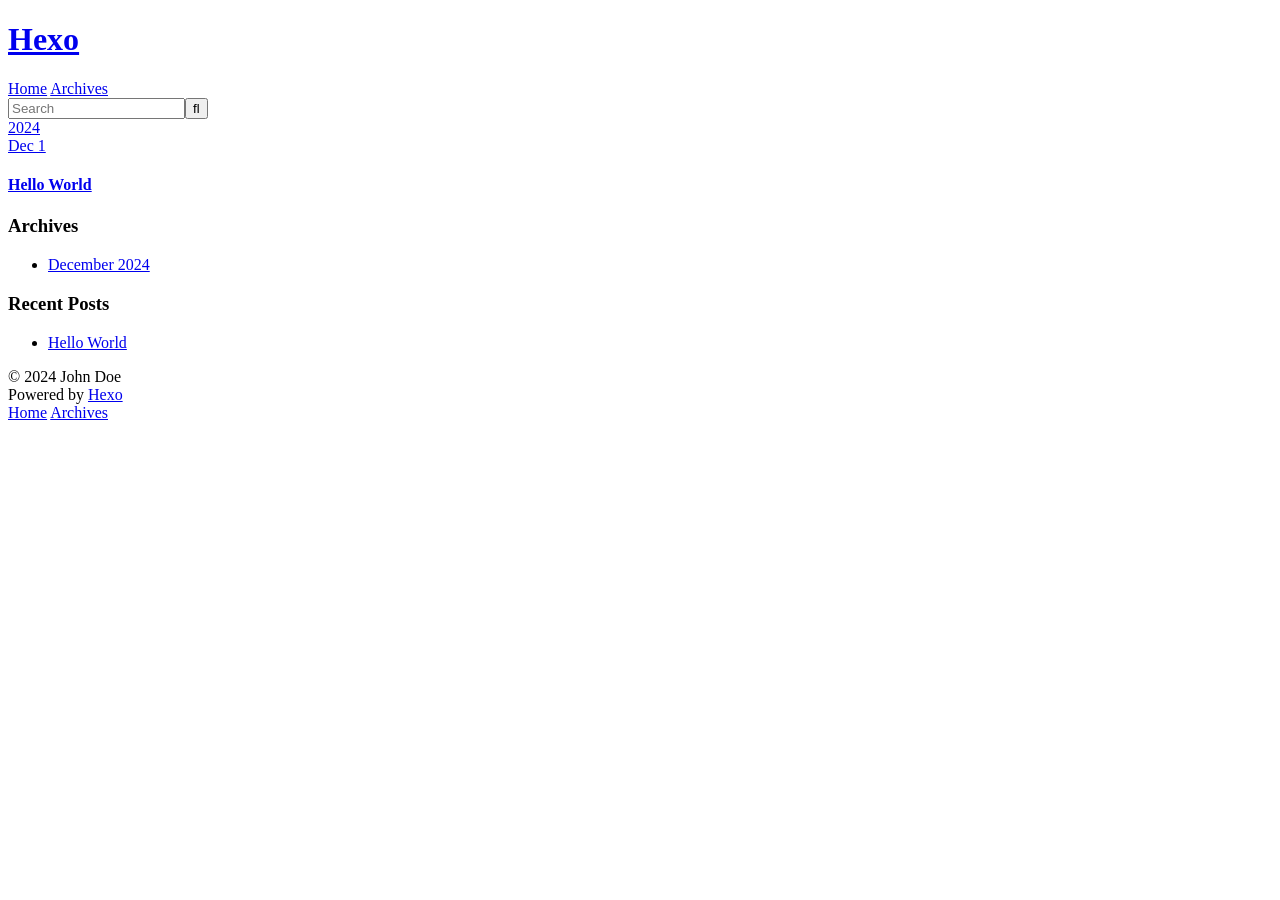
==== archives/index.html @ 0b846c2d "Site updated: 2024-12-01 13:03:08" ====
<!DOCTYPE html>
<html>
<head>
  <meta charset="utf-8">
  
  
  <title>Archives | Hexo</title>
  <meta name="viewport" content="width=device-width, initial-scale=1, shrink-to-fit=no">
  <meta property="og:type" content="website">
<meta property="og:title" content="Hexo">
<meta property="og:url" content="http://example.com/archives/index.html">
<meta property="og:site_name" content="Hexo">
<meta property="og:locale" content="en_US">
<meta property="article:author" content="John Doe">
<meta name="twitter:card" content="summary">
  
    <link rel="alternate" href="/atom.xml" title="Hexo" type="application/atom+xml">
  
  
    <link rel="shortcut icon" href="/favicon.png">
  
  
  
<link rel="stylesheet" href="/css/style.css">

  
    
<link rel="stylesheet" href="/fancybox/jquery.fancybox.min.css">

  
  
<meta name="generator" content="Hexo 7.3.0"></head>

<body>
  <div id="container">
    <div id="wrap">
      <header id="header">
  <div id="banner"></div>
  <div id="header-outer" class="outer">
    <div id="header-title" class="inner">
      <h1 id="logo-wrap">
        <a href="/" id="logo">Hexo</a>
      </h1>
      
    </div>
    <div id="header-inner" class="inner">
      <nav id="main-nav">
        <a id="main-nav-toggle" class="nav-icon"><span class="fa fa-bars"></span></a>
        
          <a class="main-nav-link" href="/">Home</a>
        
          <a class="main-nav-link" href="/archives">Archives</a>
        
      </nav>
      <nav id="sub-nav">
        
        
          <a class="nav-icon" href="/atom.xml" title="RSS Feed"><span class="fa fa-rss"></span></a>
        
        <a class="nav-icon nav-search-btn" title="Search"><span class="fa fa-search"></span></a>
      </nav>
      <div id="search-form-wrap">
        <form action="//google.com/search" method="get" accept-charset="UTF-8" class="search-form"><input type="search" name="q" class="search-form-input" placeholder="Search"><button type="submit" class="search-form-submit">&#xF002;</button><input type="hidden" name="sitesearch" value="http://example.com"></form>
      </div>
    </div>
  </div>
</header>

      <div class="outer">
        <section id="main">
  
  
    
    
      
      
      <section class="archives-wrap">
        <div class="archive-year-wrap">
          <a href="/archives/2024" class="archive-year">2024</a>
        </div>
        <div class="archives">
    
    <article class="archive-article archive-type-post">
  <div class="archive-article-inner">
    <header class="archive-article-header">
      <a href="/2024/12/01/hello-world/" class="archive-article-date">
  <time class="dt-published" datetime="2024-12-01T04:51:22.801Z" itemprop="datePublished">Dec 1</time>
</a>
      
  
    <h1 itemprop="name">
      <a class="archive-article-title" href="/2024/12/01/hello-world/">Hello World</a>
    </h1>
  

    </header>
  </div>
</article>
  
  
    </div></section>
  


</section>
        
          <aside id="sidebar">
  
    

  
    

  
    
  
    
  <div class="widget-wrap">
    <h3 class="widget-title">Archives</h3>
    <div class="widget">
      <ul class="archive-list"><li class="archive-list-item"><a class="archive-list-link" href="/archives/2024/12/">December 2024</a></li></ul>
    </div>
  </div>


  
    
  <div class="widget-wrap">
    <h3 class="widget-title">Recent Posts</h3>
    <div class="widget">
      <ul>
        
          <li>
            <a href="/2024/12/01/hello-world/">Hello World</a>
          </li>
        
      </ul>
    </div>
  </div>

  
</aside>
        
      </div>
      <footer id="footer">
  
  <div class="outer">
    <div id="footer-info" class="inner">
      
      &copy; 2024 John Doe<br>
      Powered by <a href="https://hexo.io/" target="_blank">Hexo</a>
    </div>
  </div>
</footer>

    </div>
    <nav id="mobile-nav">
  
    <a href="/" class="mobile-nav-link">Home</a>
  
    <a href="/archives" class="mobile-nav-link">Archives</a>
  
</nav>
    


<script src="/js/jquery-3.6.4.min.js"></script>



  
<script src="/fancybox/jquery.fancybox.min.js"></script>




<script src="/js/script.js"></script>





  </div>
</body>
</html>
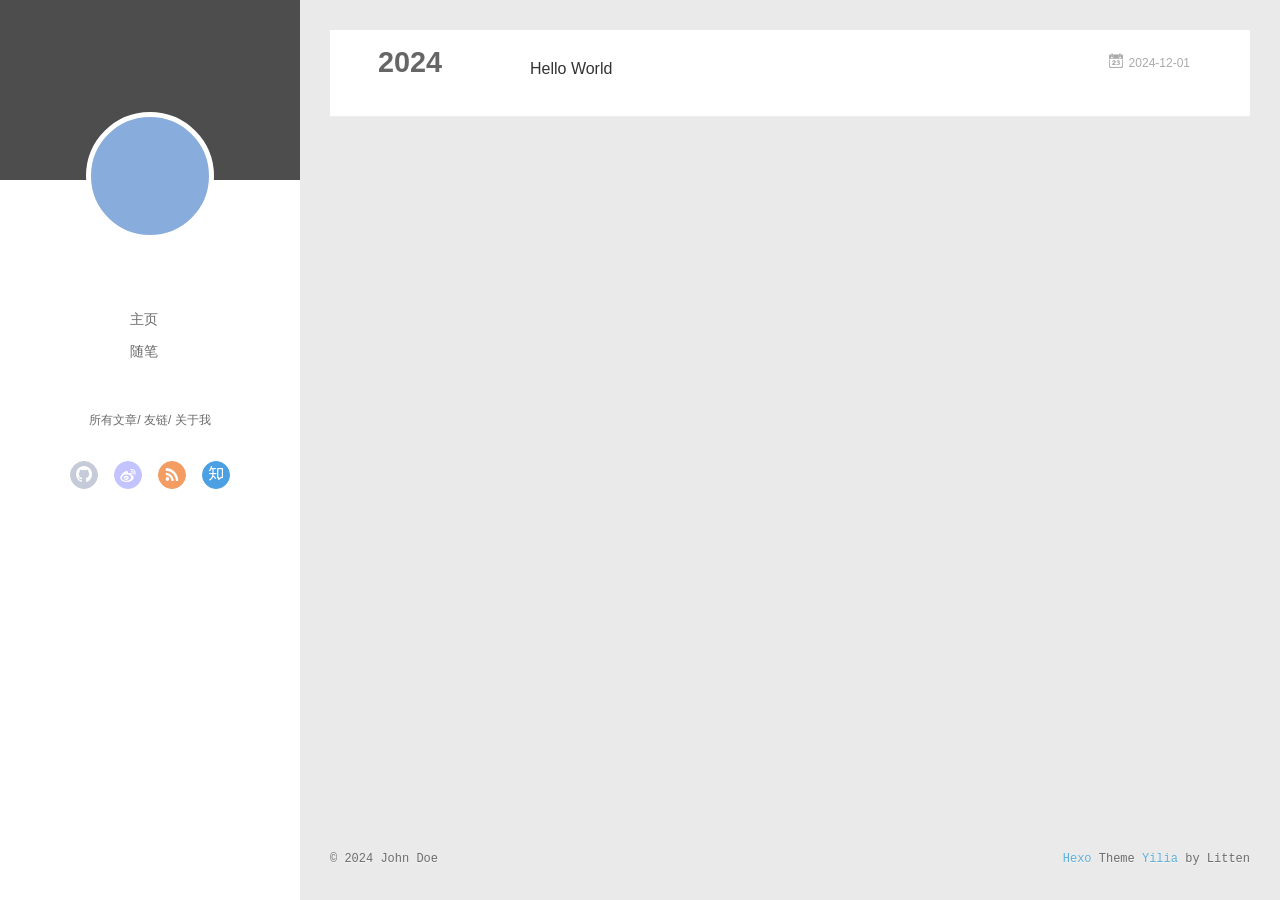
==== commit e86c64dc: "Site updated: 2024-12-01 21:35:00" ====
--- a/archives/index.html
+++ b/archives/index.html
@@ -3,9 +3,11 @@
 <head>
   <meta charset="utf-8">
   
-  
+  <meta name="renderer" content="webkit">
+  <meta http-equiv="X-UA-Compatible" content="IE=edge" >
+  <link rel="dns-prefetch" href="http://example.com">
   <title>Archives | Hexo</title>
-  <meta name="viewport" content="width=device-width, initial-scale=1, shrink-to-fit=no">
+  <meta name="viewport" content="width=device-width, initial-scale=1, maximum-scale=1">
   <meta property="og:type" content="website">
 <meta property="og:title" content="Hexo">
 <meta property="og:url" content="http://example.com/archives/index.html">
@@ -14,60 +16,141 @@
 <meta property="article:author" content="John Doe">
 <meta name="twitter:card" content="summary">
   
-    <link rel="alternate" href="/atom.xml" title="Hexo" type="application/atom+xml">
-  
-  
-    <link rel="shortcut icon" href="/favicon.png">
-  
-  
-  
-<link rel="stylesheet" href="/css/style.css">
-
-  
-    
-<link rel="stylesheet" href="/fancybox/jquery.fancybox.min.css">
-
-  
-  
+    <link rel="alternative" href="/atom.xml" title="Hexo" type="application/atom+xml">
+  
+  
+    <link rel="icon" href="/favicon.png">
+  
+  <link rel="stylesheet" type="text/css" href="/./main.0cf68a.css">
+  <style type="text/css">
+  
+    #container.show {
+      background: linear-gradient(200deg,#a0cfe4,#e8c37e);
+    }
+  </style>
+  
+
+  
+
 <meta name="generator" content="Hexo 7.3.0"></head>
 
 <body>
-  <div id="container">
-    <div id="wrap">
-      <header id="header">
-  <div id="banner"></div>
-  <div id="header-outer" class="outer">
-    <div id="header-title" class="inner">
-      <h1 id="logo-wrap">
-        <a href="/" id="logo">Hexo</a>
-      </h1>
-      
+  <div id="container" q-class="show:isCtnShow">
+    <canvas id="anm-canvas" class="anm-canvas"></canvas>
+    <div class="left-col" q-class="show:isShow">
+      
+<div class="overlay" style="background: #4d4d4d"></div>
+<div class="intrude-less">
+	<header id="header" class="inner">
+		<a href="/" class="profilepic">
+			<img src="" class="js-avatar">
+		</a>
+		<hgroup>
+		  <h1 class="header-author"><a href="/"></a></h1>
+		</hgroup>
+		
+
+		<nav class="header-menu">
+			<ul>
+			
+				<li><a href="/">主页</a></li>
+	        
+				<li><a href="/tags/%E9%9A%8F%E7%AC%94/">随笔</a></li>
+	        
+			</ul>
+		</nav>
+		<nav class="header-smart-menu">
+    		
+    			
+    			<a q-on="click: openSlider(e, 'innerArchive')" href="javascript:void(0)">所有文章</a>
+    			
+            
+    			
+    			<a q-on="click: openSlider(e, 'friends')" href="javascript:void(0)">友链</a>
+    			
+            
+    			
+    			<a q-on="click: openSlider(e, 'aboutme')" href="javascript:void(0)">关于我</a>
+    			
+            
+		</nav>
+		<nav class="header-nav">
+			<div class="social">
+				
+					<a class="github" target="_blank" href="#" title="github"><i class="icon-github"></i></a>
+		        
+					<a class="weibo" target="_blank" href="#" title="weibo"><i class="icon-weibo"></i></a>
+		        
+					<a class="rss" target="_blank" href="#" title="rss"><i class="icon-rss"></i></a>
+		        
+					<a class="zhihu" target="_blank" href="#" title="zhihu"><i class="icon-zhihu"></i></a>
+		        
+			</div>
+		</nav>
+	</header>		
+</div>
+
     </div>
-    <div id="header-inner" class="inner">
-      <nav id="main-nav">
-        <a id="main-nav-toggle" class="nav-icon"><span class="fa fa-bars"></span></a>
-        
-          <a class="main-nav-link" href="/">Home</a>
-        
-          <a class="main-nav-link" href="/archives">Archives</a>
-        
-      </nav>
-      <nav id="sub-nav">
-        
-        
-          <a class="nav-icon" href="/atom.xml" title="RSS Feed"><span class="fa fa-rss"></span></a>
-        
-        <a class="nav-icon nav-search-btn" title="Search"><span class="fa fa-search"></span></a>
-      </nav>
-      <div id="search-form-wrap">
-        <form action="//google.com/search" method="get" accept-charset="UTF-8" class="search-form"><input type="search" name="q" class="search-form-input" placeholder="Search"><button type="submit" class="search-form-submit">&#xF002;</button><input type="hidden" name="sitesearch" value="http://example.com"></form>
-      </div>
-    </div>
-  </div>
-</header>
-
-      <div class="outer">
-        <section id="main">
+    <div class="mid-col" q-class="show:isShow,hide:isShow|isFalse">
+      
+<nav id="mobile-nav">
+  	<div class="overlay js-overlay" style="background: #4d4d4d"></div>
+	<div class="btnctn js-mobile-btnctn">
+  		<div class="slider-trigger list" q-on="click: openSlider(e)"><i class="icon icon-sort"></i></div>
+	</div>
+	<div class="intrude-less">
+		<header id="header" class="inner">
+			<div class="profilepic">
+				<img src="" class="js-avatar">
+			</div>
+			<hgroup>
+			  <h1 class="header-author js-header-author"></h1>
+			</hgroup>
+			
+			
+			
+				
+			
+				
+			
+			
+			
+			<nav class="header-nav">
+				<div class="social">
+					
+						<a class="github" target="_blank" href="#" title="github"><i class="icon-github"></i></a>
+			        
+						<a class="weibo" target="_blank" href="#" title="weibo"><i class="icon-weibo"></i></a>
+			        
+						<a class="rss" target="_blank" href="#" title="rss"><i class="icon-rss"></i></a>
+			        
+						<a class="zhihu" target="_blank" href="#" title="zhihu"><i class="icon-zhihu"></i></a>
+			        
+				</div>
+			</nav>
+
+			<nav class="header-menu js-header-menu">
+				<ul style="width: 50%">
+				
+				
+					<li style="width: 50%"><a href="/">主页</a></li>
+		        
+					<li style="width: 50%"><a href="/tags/%E9%9A%8F%E7%AC%94/">随笔</a></li>
+		        
+				</ul>
+			</nav>
+		</header>				
+	</div>
+	<div class="mobile-mask" style="display:none" q-show="isShow"></div>
+</nav>
+
+      <div id="wrapper" class="body-wrap">
+        <div class="menu-l">
+          <div class="canvas-wrap">
+            <canvas data-colors="#eaeaea" data-sectionHeight="100" data-contentId="js-content" id="myCanvas1" class="anm-canvas"></canvas>
+          </div>
+          <div id="js-content" class="content-ll">
+            
   
   
     
@@ -83,16 +166,24 @@
     <article class="archive-article archive-type-post">
   <div class="archive-article-inner">
     <header class="archive-article-header">
-      <a href="/2024/12/01/hello-world/" class="archive-article-date">
-  <time class="dt-published" datetime="2024-12-01T04:51:22.801Z" itemprop="datePublished">Dec 1</time>
+      	<div class="article-meta">
+	      	<a href="/2024/12/01/hello-world/" class="archive-article-date">
+  	<time datetime="2024-12-01T04:51:22.801Z" itemprop="datePublished"><i class="icon-calendar icon"></i>2024-12-01</time>
 </a>
-      
+        </div>
+    	 
   
     <h1 itemprop="name">
       <a class="archive-article-title" href="/2024/12/01/hello-world/">Hello World</a>
     </h1>
   
 
+        <div class="article-info info-on-right">
+          
+          
+
+        </div>
+        <div class="clearfix"></div>
     </header>
   </div>
 </article>
@@ -101,85 +192,252 @@
     </div></section>
   
 
-
-</section>
-        
-          <aside id="sidebar">
-  
-    
-
-  
-    
-
-  
-    
-  
-    
-  <div class="widget-wrap">
-    <h3 class="widget-title">Archives</h3>
-    <div class="widget">
-      <ul class="archive-list"><li class="archive-list-item"><a class="archive-list-link" href="/archives/2024/12/">December 2024</a></li></ul>
-    </div>
-  </div>
-
-
-  
-    
-  <div class="widget-wrap">
-    <h3 class="widget-title">Recent Posts</h3>
-    <div class="widget">
-      <ul>
-        
-          <li>
-            <a href="/2024/12/01/hello-world/">Hello World</a>
-          </li>
-        
-      </ul>
-    </div>
-  </div>
-
-  
-</aside>
-        
+    
+
+
+          </div>
+        </div>
       </div>
       <footer id="footer">
-  
   <div class="outer">
-    <div id="footer-info" class="inner">
-      
-      &copy; 2024 John Doe<br>
-      Powered by <a href="https://hexo.io/" target="_blank">Hexo</a>
+    <div id="footer-info">
+    	<div class="footer-left">
+    		&copy; 2024 John Doe
+    	</div>
+      	<div class="footer-right">
+      		<a href="http://hexo.io/" target="_blank">Hexo</a>  Theme <a href="https://github.com/litten/hexo-theme-yilia" target="_blank">Yilia</a> by Litten
+      	</div>
     </div>
   </div>
 </footer>
-
     </div>
-    <nav id="mobile-nav">
-  
-    <a href="/" class="mobile-nav-link">Home</a>
-  
-    <a href="/archives" class="mobile-nav-link">Archives</a>
-  
-</nav>
-    
-
-
-<script src="/js/jquery-3.6.4.min.js"></script>
-
-
-
-  
-<script src="/fancybox/jquery.fancybox.min.js"></script>
-
-
-
-
-<script src="/js/script.js"></script>
-
-
-
-
-
+    <script>
+	var yiliaConfig = {
+		mathjax: false,
+		isHome: false,
+		isPost: false,
+		isArchive: true,
+		isTag: false,
+		isCategory: false,
+		open_in_new: false,
+		toc_hide_index: true,
+		root: "/",
+		innerArchive: true,
+		showTags: false
+	}
+</script>
+
+<script>!function(t){function n(e){if(r[e])return r[e].exports;var i=r[e]={exports:{},id:e,loaded:!1};return t[e].call(i.exports,i,i.exports,n),i.loaded=!0,i.exports}var r={};n.m=t,n.c=r,n.p="./",n(0)}([function(t,n,r){r(195),t.exports=r(191)},function(t,n,r){var e=r(3),i=r(52),o=r(27),u=r(28),c=r(53),f="prototype",a=function(t,n,r){var s,l,h,v,p=t&a.F,d=t&a.G,y=t&a.S,g=t&a.P,b=t&a.B,m=d?e:y?e[n]||(e[n]={}):(e[n]||{})[f],x=d?i:i[n]||(i[n]={}),w=x[f]||(x[f]={});d&&(r=n);for(s in r)l=!p&&m&&void 0!==m[s],h=(l?m:r)[s],v=b&&l?c(h,e):g&&"function"==typeof h?c(Function.call,h):h,m&&u(m,s,h,t&a.U),x[s]!=h&&o(x,s,v),g&&w[s]!=h&&(w[s]=h)};e.core=i,a.F=1,a.G=2,a.S=4,a.P=8,a.B=16,a.W=32,a.U=64,a.R=128,t.exports=a},function(t,n,r){var e=r(6);t.exports=function(t){if(!e(t))throw TypeError(t+" is not an object!");return t}},function(t,n){var r=t.exports="undefined"!=typeof window&&window.Math==Math?window:"undefined"!=typeof self&&self.Math==Math?self:Function("return this")();"number"==typeof __g&&(__g=r)},function(t,n){t.exports=function(t){try{return!!t()}catch(t){return!0}}},function(t,n){var r=t.exports="undefined"!=typeof window&&window.Math==Math?window:"undefined"!=typeof self&&self.Math==Math?self:Function("return this")();"number"==typeof __g&&(__g=r)},function(t,n){t.exports=function(t){return"object"==typeof t?null!==t:"function"==typeof t}},function(t,n,r){var e=r(126)("wks"),i=r(76),o=r(3).Symbol,u="function"==typeof o;(t.exports=function(t){return e[t]||(e[t]=u&&o[t]||(u?o:i)("Symbol."+t))}).store=e},function(t,n){var r={}.hasOwnProperty;t.exports=function(t,n){return r.call(t,n)}},function(t,n,r){var e=r(94),i=r(33);t.exports=function(t){return e(i(t))}},function(t,n,r){t.exports=!r(4)(function(){return 7!=Object.defineProperty({},"a",{get:function(){return 7}}).a})},function(t,n,r){var e=r(2),i=r(167),o=r(50),u=Object.defineProperty;n.f=r(10)?Object.defineProperty:function(t,n,r){if(e(t),n=o(n,!0),e(r),i)try{return u(t,n,r)}catch(t){}if("get"in r||"set"in r)throw TypeError("Accessors not supported!");return"value"in r&&(t[n]=r.value),t}},function(t,n,r){t.exports=!r(18)(function(){return 7!=Object.defineProperty({},"a",{get:function(){return 7}}).a})},function(t,n,r){var e=r(14),i=r(22);t.exports=r(12)?function(t,n,r){return e.f(t,n,i(1,r))}:function(t,n,r){return t[n]=r,t}},function(t,n,r){var e=r(20),i=r(58),o=r(42),u=Object.defineProperty;n.f=r(12)?Object.defineProperty:function(t,n,r){if(e(t),n=o(n,!0),e(r),i)try{return u(t,n,r)}catch(t){}if("get"in r||"set"in r)throw TypeError("Accessors not supported!");return"value"in r&&(t[n]=r.value),t}},function(t,n,r){var e=r(40)("wks"),i=r(23),o=r(5).Symbol,u="function"==typeof o;(t.exports=function(t){return e[t]||(e[t]=u&&o[t]||(u?o:i)("Symbol."+t))}).store=e},function(t,n,r){var e=r(67),i=Math.min;t.exports=function(t){return t>0?i(e(t),9007199254740991):0}},function(t,n,r){var e=r(46);t.exports=function(t){return Object(e(t))}},function(t,n){t.exports=function(t){try{return!!t()}catch(t){return!0}}},function(t,n,r){var e=r(63),i=r(34);t.exports=Object.keys||function(t){return e(t,i)}},function(t,n,r){var e=r(21);t.exports=function(t){if(!e(t))throw TypeError(t+" is not an object!");return t}},function(t,n){t.exports=function(t){return"object"==typeof t?null!==t:"function"==typeof t}},function(t,n){t.exports=function(t,n){return{enumerable:!(1&t),configurable:!(2&t),writable:!(4&t),value:n}}},function(t,n){var r=0,e=Math.random();t.exports=function(t){return"Symbol(".concat(void 0===t?"":t,")_",(++r+e).toString(36))}},function(t,n){var r={}.hasOwnProperty;t.exports=function(t,n){return r.call(t,n)}},function(t,n){var r=t.exports={version:"2.4.0"};"number"==typeof __e&&(__e=r)},function(t,n){t.exports=function(t){if("function"!=typeof t)throw TypeError(t+" is not a function!");return t}},function(t,n,r){var e=r(11),i=r(66);t.exports=r(10)?function(t,n,r){return e.f(t,n,i(1,r))}:function(t,n,r){return t[n]=r,t}},function(t,n,r){var e=r(3),i=r(27),o=r(24),u=r(76)("src"),c="toString",f=Function[c],a=(""+f).split(c);r(52).inspectSource=function(t){return f.call(t)},(t.exports=function(t,n,r,c){var f="function"==typeof r;f&&(o(r,"name")||i(r,"name",n)),t[n]!==r&&(f&&(o(r,u)||i(r,u,t[n]?""+t[n]:a.join(String(n)))),t===e?t[n]=r:c?t[n]?t[n]=r:i(t,n,r):(delete t[n],i(t,n,r)))})(Function.prototype,c,function(){return"function"==typeof this&&this[u]||f.call(this)})},function(t,n,r){var e=r(1),i=r(4),o=r(46),u=function(t,n,r,e){var i=String(o(t)),u="<"+n;return""!==r&&(u+=" "+r+'="'+String(e).replace(/"/g,"&quot;")+'"'),u+">"+i+"</"+n+">"};t.exports=function(t,n){var r={};r[t]=n(u),e(e.P+e.F*i(function(){var n=""[t]('"');return n!==n.toLowerCase()||n.split('"').length>3}),"String",r)}},function(t,n,r){var e=r(115),i=r(46);t.exports=function(t){return e(i(t))}},function(t,n,r){var e=r(116),i=r(66),o=r(30),u=r(50),c=r(24),f=r(167),a=Object.getOwnPropertyDescriptor;n.f=r(10)?a:function(t,n){if(t=o(t),n=u(n,!0),f)try{return a(t,n)}catch(t){}if(c(t,n))return i(!e.f.call(t,n),t[n])}},function(t,n,r){var e=r(24),i=r(17),o=r(145)("IE_PROTO"),u=Object.prototype;t.exports=Object.getPrototypeOf||function(t){return t=i(t),e(t,o)?t[o]:"function"==typeof t.constructor&&t instanceof t.constructor?t.constructor.prototype:t instanceof Object?u:null}},function(t,n){t.exports=function(t){if(void 0==t)throw TypeError("Can't call method on  "+t);return t}},function(t,n){t.exports="constructor,hasOwnProperty,isPrototypeOf,propertyIsEnumerable,toLocaleString,toString,valueOf".split(",")},function(t,n){t.exports={}},function(t,n){t.exports=!0},function(t,n){n.f={}.propertyIsEnumerable},function(t,n,r){var e=r(14).f,i=r(8),o=r(15)("toStringTag");t.exports=function(t,n,r){t&&!i(t=r?t:t.prototype,o)&&e(t,o,{configurable:!0,value:n})}},function(t,n,r){var e=r(40)("keys"),i=r(23);t.exports=function(t){return e[t]||(e[t]=i(t))}},function(t,n,r){var e=r(5),i="__core-js_shared__",o=e[i]||(e[i]={});t.exports=function(t){return o[t]||(o[t]={})}},function(t,n){var r=Math.ceil,e=Math.floor;t.exports=function(t){return isNaN(t=+t)?0:(t>0?e:r)(t)}},function(t,n,r){var e=r(21);t.exports=function(t,n){if(!e(t))return t;var r,i;if(n&&"function"==typeof(r=t.toString)&&!e(i=r.call(t)))return i;if("function"==typeof(r=t.valueOf)&&!e(i=r.call(t)))return i;if(!n&&"function"==typeof(r=t.toString)&&!e(i=r.call(t)))return i;throw TypeError("Can't convert object to primitive value")}},function(t,n,r){var e=r(5),i=r(25),o=r(36),u=r(44),c=r(14).f;t.exports=function(t){var n=i.Symbol||(i.Symbol=o?{}:e.Symbol||{});"_"==t.charAt(0)||t in n||c(n,t,{value:u.f(t)})}},function(t,n,r){n.f=r(15)},function(t,n){var r={}.toString;t.exports=function(t){return r.call(t).slice(8,-1)}},function(t,n){t.exports=function(t){if(void 0==t)throw TypeError("Can't call method on  "+t);return t}},function(t,n,r){var e=r(4);t.exports=function(t,n){return!!t&&e(function(){n?t.call(null,function(){},1):t.call(null)})}},function(t,n,r){var e=r(53),i=r(115),o=r(17),u=r(16),c=r(203);t.exports=function(t,n){var r=1==t,f=2==t,a=3==t,s=4==t,l=6==t,h=5==t||l,v=n||c;return function(n,c,p){for(var d,y,g=o(n),b=i(g),m=e(c,p,3),x=u(b.length),w=0,S=r?v(n,x):f?v(n,0):void 0;x>w;w++)if((h||w in b)&&(d=b[w],y=m(d,w,g),t))if(r)S[w]=y;else if(y)switch(t){case 3:return!0;case 5:return d;case 6:return w;case 2:S.push(d)}else if(s)return!1;return l?-1:a||s?s:S}}},function(t,n,r){var e=r(1),i=r(52),o=r(4);t.exports=function(t,n){var r=(i.Object||{})[t]||Object[t],u={};u[t]=n(r),e(e.S+e.F*o(function(){r(1)}),"Object",u)}},function(t,n,r){var e=r(6);t.exports=function(t,n){if(!e(t))return t;var r,i;if(n&&"function"==typeof(r=t.toString)&&!e(i=r.call(t)))return i;if("function"==typeof(r=t.valueOf)&&!e(i=r.call(t)))return i;if(!n&&"function"==typeof(r=t.toString)&&!e(i=r.call(t)))return i;throw TypeError("Can't convert object to primitive value")}},function(t,n,r){var e=r(5),i=r(25),o=r(91),u=r(13),c="prototype",f=function(t,n,r){var a,s,l,h=t&f.F,v=t&f.G,p=t&f.S,d=t&f.P,y=t&f.B,g=t&f.W,b=v?i:i[n]||(i[n]={}),m=b[c],x=v?e:p?e[n]:(e[n]||{})[c];v&&(r=n);for(a in r)(s=!h&&x&&void 0!==x[a])&&a in b||(l=s?x[a]:r[a],b[a]=v&&"function"!=typeof x[a]?r[a]:y&&s?o(l,e):g&&x[a]==l?function(t){var n=function(n,r,e){if(this instanceof t){switch(arguments.length){case 0:return new t;case 1:return new t(n);case 2:return new t(n,r)}return new t(n,r,e)}return t.apply(this,arguments)};return n[c]=t[c],n}(l):d&&"function"==typeof l?o(Function.call,l):l,d&&((b.virtual||(b.virtual={}))[a]=l,t&f.R&&m&&!m[a]&&u(m,a,l)))};f.F=1,f.G=2,f.S=4,f.P=8,f.B=16,f.W=32,f.U=64,f.R=128,t.exports=f},function(t,n){var r=t.exports={version:"2.4.0"};"number"==typeof __e&&(__e=r)},function(t,n,r){var e=r(26);t.exports=function(t,n,r){if(e(t),void 0===n)return t;switch(r){case 1:return function(r){return t.call(n,r)};case 2:return function(r,e){return t.call(n,r,e)};case 3:return function(r,e,i){return t.call(n,r,e,i)}}return function(){return t.apply(n,arguments)}}},function(t,n,r){var e=r(183),i=r(1),o=r(126)("metadata"),u=o.store||(o.store=new(r(186))),c=function(t,n,r){var i=u.get(t);if(!i){if(!r)return;u.set(t,i=new e)}var o=i.get(n);if(!o){if(!r)return;i.set(n,o=new e)}return o},f=function(t,n,r){var e=c(n,r,!1);return void 0!==e&&e.has(t)},a=function(t,n,r){var e=c(n,r,!1);return void 0===e?void 0:e.get(t)},s=function(t,n,r,e){c(r,e,!0).set(t,n)},l=function(t,n){var r=c(t,n,!1),e=[];return r&&r.forEach(function(t,n){e.push(n)}),e},h=function(t){return void 0===t||"symbol"==typeof t?t:String(t)},v=function(t){i(i.S,"Reflect",t)};t.exports={store:u,map:c,has:f,get:a,set:s,keys:l,key:h,exp:v}},function(t,n,r){"use strict";if(r(10)){var e=r(69),i=r(3),o=r(4),u=r(1),c=r(127),f=r(152),a=r(53),s=r(68),l=r(66),h=r(27),v=r(73),p=r(67),d=r(16),y=r(75),g=r(50),b=r(24),m=r(180),x=r(114),w=r(6),S=r(17),_=r(137),O=r(70),E=r(32),P=r(71).f,j=r(154),F=r(76),M=r(7),A=r(48),N=r(117),T=r(146),I=r(155),k=r(80),L=r(123),R=r(74),C=r(130),D=r(160),U=r(11),W=r(31),G=U.f,B=W.f,V=i.RangeError,z=i.TypeError,q=i.Uint8Array,K="ArrayBuffer",J="Shared"+K,Y="BYTES_PER_ELEMENT",H="prototype",$=Array[H],X=f.ArrayBuffer,Q=f.DataView,Z=A(0),tt=A(2),nt=A(3),rt=A(4),et=A(5),it=A(6),ot=N(!0),ut=N(!1),ct=I.values,ft=I.keys,at=I.entries,st=$.lastIndexOf,lt=$.reduce,ht=$.reduceRight,vt=$.join,pt=$.sort,dt=$.slice,yt=$.toString,gt=$.toLocaleString,bt=M("iterator"),mt=M("toStringTag"),xt=F("typed_constructor"),wt=F("def_constructor"),St=c.CONSTR,_t=c.TYPED,Ot=c.VIEW,Et="Wrong length!",Pt=A(1,function(t,n){return Tt(T(t,t[wt]),n)}),jt=o(function(){return 1===new q(new Uint16Array([1]).buffer)[0]}),Ft=!!q&&!!q[H].set&&o(function(){new q(1).set({})}),Mt=function(t,n){if(void 0===t)throw z(Et);var r=+t,e=d(t);if(n&&!m(r,e))throw V(Et);return e},At=function(t,n){var r=p(t);if(r<0||r%n)throw V("Wrong offset!");return r},Nt=function(t){if(w(t)&&_t in t)return t;throw z(t+" is not a typed array!")},Tt=function(t,n){if(!(w(t)&&xt in t))throw z("It is not a typed array constructor!");return new t(n)},It=function(t,n){return kt(T(t,t[wt]),n)},kt=function(t,n){for(var r=0,e=n.length,i=Tt(t,e);e>r;)i[r]=n[r++];return i},Lt=function(t,n,r){G(t,n,{get:function(){return this._d[r]}})},Rt=function(t){var n,r,e,i,o,u,c=S(t),f=arguments.length,s=f>1?arguments[1]:void 0,l=void 0!==s,h=j(c);if(void 0!=h&&!_(h)){for(u=h.call(c),e=[],n=0;!(o=u.next()).done;n++)e.push(o.value);c=e}for(l&&f>2&&(s=a(s,arguments[2],2)),n=0,r=d(c.length),i=Tt(this,r);r>n;n++)i[n]=l?s(c[n],n):c[n];return i},Ct=function(){for(var t=0,n=arguments.length,r=Tt(this,n);n>t;)r[t]=arguments[t++];return r},Dt=!!q&&o(function(){gt.call(new q(1))}),Ut=function(){return gt.apply(Dt?dt.call(Nt(this)):Nt(this),arguments)},Wt={copyWithin:function(t,n){return D.call(Nt(this),t,n,arguments.length>2?arguments[2]:void 0)},every:function(t){return rt(Nt(this),t,arguments.length>1?arguments[1]:void 0)},fill:function(t){return C.apply(Nt(this),arguments)},filter:function(t){return It(this,tt(Nt(this),t,arguments.length>1?arguments[1]:void 0))},find:function(t){return et(Nt(this),t,arguments.length>1?arguments[1]:void 0)},findIndex:function(t){return it(Nt(this),t,arguments.length>1?arguments[1]:void 0)},forEach:function(t){Z(Nt(this),t,arguments.length>1?arguments[1]:void 0)},indexOf:function(t){return ut(Nt(this),t,arguments.length>1?arguments[1]:void 0)},includes:function(t){return ot(Nt(this),t,arguments.length>1?arguments[1]:void 0)},join:function(t){return vt.apply(Nt(this),arguments)},lastIndexOf:function(t){return st.apply(Nt(this),arguments)},map:function(t){return Pt(Nt(this),t,arguments.length>1?arguments[1]:void 0)},reduce:function(t){return lt.apply(Nt(this),arguments)},reduceRight:function(t){return ht.apply(Nt(this),arguments)},reverse:function(){for(var t,n=this,r=Nt(n).length,e=Math.floor(r/2),i=0;i<e;)t=n[i],n[i++]=n[--r],n[r]=t;return n},some:function(t){return nt(Nt(this),t,arguments.length>1?arguments[1]:void 0)},sort:function(t){return pt.call(Nt(this),t)},subarray:function(t,n){var r=Nt(this),e=r.length,i=y(t,e);return new(T(r,r[wt]))(r.buffer,r.byteOffset+i*r.BYTES_PER_ELEMENT,d((void 0===n?e:y(n,e))-i))}},Gt=function(t,n){return It(this,dt.call(Nt(this),t,n))},Bt=function(t){Nt(this);var n=At(arguments[1],1),r=this.length,e=S(t),i=d(e.length),o=0;if(i+n>r)throw V(Et);for(;o<i;)this[n+o]=e[o++]},Vt={entries:function(){return at.call(Nt(this))},keys:function(){return ft.call(Nt(this))},values:function(){return ct.call(Nt(this))}},zt=function(t,n){return w(t)&&t[_t]&&"symbol"!=typeof n&&n in t&&String(+n)==String(n)},qt=function(t,n){return zt(t,n=g(n,!0))?l(2,t[n]):B(t,n)},Kt=function(t,n,r){return!(zt(t,n=g(n,!0))&&w(r)&&b(r,"value"))||b(r,"get")||b(r,"set")||r.configurable||b(r,"writable")&&!r.writable||b(r,"enumerable")&&!r.enumerable?G(t,n,r):(t[n]=r.value,t)};St||(W.f=qt,U.f=Kt),u(u.S+u.F*!St,"Object",{getOwnPropertyDescriptor:qt,defineProperty:Kt}),o(function(){yt.call({})})&&(yt=gt=function(){return vt.call(this)});var Jt=v({},Wt);v(Jt,Vt),h(Jt,bt,Vt.values),v(Jt,{slice:Gt,set:Bt,constructor:function(){},toString:yt,toLocaleString:Ut}),Lt(Jt,"buffer","b"),Lt(Jt,"byteOffset","o"),Lt(Jt,"byteLength","l"),Lt(Jt,"length","e"),G(Jt,mt,{get:function(){return this[_t]}}),t.exports=function(t,n,r,f){f=!!f;var a=t+(f?"Clamped":"")+"Array",l="Uint8Array"!=a,v="get"+t,p="set"+t,y=i[a],g=y||{},b=y&&E(y),m=!y||!c.ABV,S={},_=y&&y[H],j=function(t,r){var e=t._d;return e.v[v](r*n+e.o,jt)},F=function(t,r,e){var i=t._d;f&&(e=(e=Math.round(e))<0?0:e>255?255:255&e),i.v[p](r*n+i.o,e,jt)},M=function(t,n){G(t,n,{get:function(){return j(this,n)},set:function(t){return F(this,n,t)},enumerable:!0})};m?(y=r(function(t,r,e,i){s(t,y,a,"_d");var o,u,c,f,l=0,v=0;if(w(r)){if(!(r instanceof X||(f=x(r))==K||f==J))return _t in r?kt(y,r):Rt.call(y,r);o=r,v=At(e,n);var p=r.byteLength;if(void 0===i){if(p%n)throw V(Et);if((u=p-v)<0)throw V(Et)}else if((u=d(i)*n)+v>p)throw V(Et);c=u/n}else c=Mt(r,!0),u=c*n,o=new X(u);for(h(t,"_d",{b:o,o:v,l:u,e:c,v:new Q(o)});l<c;)M(t,l++)}),_=y[H]=O(Jt),h(_,"constructor",y)):L(function(t){new y(null),new y(t)},!0)||(y=r(function(t,r,e,i){s(t,y,a);var o;return w(r)?r instanceof X||(o=x(r))==K||o==J?void 0!==i?new g(r,At(e,n),i):void 0!==e?new g(r,At(e,n)):new g(r):_t in r?kt(y,r):Rt.call(y,r):new g(Mt(r,l))}),Z(b!==Function.prototype?P(g).concat(P(b)):P(g),function(t){t in y||h(y,t,g[t])}),y[H]=_,e||(_.constructor=y));var A=_[bt],N=!!A&&("values"==A.name||void 0==A.name),T=Vt.values;h(y,xt,!0),h(_,_t,a),h(_,Ot,!0),h(_,wt,y),(f?new y(1)[mt]==a:mt in _)||G(_,mt,{get:function(){return a}}),S[a]=y,u(u.G+u.W+u.F*(y!=g),S),u(u.S,a,{BYTES_PER_ELEMENT:n,from:Rt,of:Ct}),Y in _||h(_,Y,n),u(u.P,a,Wt),R(a),u(u.P+u.F*Ft,a,{set:Bt}),u(u.P+u.F*!N,a,Vt),u(u.P+u.F*(_.toString!=yt),a,{toString:yt}),u(u.P+u.F*o(function(){new y(1).slice()}),a,{slice:Gt}),u(u.P+u.F*(o(function(){return[1,2].toLocaleString()!=new y([1,2]).toLocaleString()})||!o(function(){_.toLocaleString.call([1,2])})),a,{toLocaleString:Ut}),k[a]=N?A:T,e||N||h(_,bt,T)}}else t.exports=function(){}},function(t,n){var r={}.toString;t.exports=function(t){return r.call(t).slice(8,-1)}},function(t,n,r){var e=r(21),i=r(5).document,o=e(i)&&e(i.createElement);t.exports=function(t){return o?i.createElement(t):{}}},function(t,n,r){t.exports=!r(12)&&!r(18)(function(){return 7!=Object.defineProperty(r(57)("div"),"a",{get:function(){return 7}}).a})},function(t,n,r){"use strict";var e=r(36),i=r(51),o=r(64),u=r(13),c=r(8),f=r(35),a=r(96),s=r(38),l=r(103),h=r(15)("iterator"),v=!([].keys&&"next"in[].keys()),p="keys",d="values",y=function(){return this};t.exports=function(t,n,r,g,b,m,x){a(r,n,g);var w,S,_,O=function(t){if(!v&&t in F)return F[t];switch(t){case p:case d:return function(){return new r(this,t)}}return function(){return new r(this,t)}},E=n+" Iterator",P=b==d,j=!1,F=t.prototype,M=F[h]||F["@@iterator"]||b&&F[b],A=M||O(b),N=b?P?O("entries"):A:void 0,T="Array"==n?F.entries||M:M;if(T&&(_=l(T.call(new t)))!==Object.prototype&&(s(_,E,!0),e||c(_,h)||u(_,h,y)),P&&M&&M.name!==d&&(j=!0,A=function(){return M.call(this)}),e&&!x||!v&&!j&&F[h]||u(F,h,A),f[n]=A,f[E]=y,b)if(w={values:P?A:O(d),keys:m?A:O(p),entries:N},x)for(S in w)S in F||o(F,S,w[S]);else i(i.P+i.F*(v||j),n,w);return w}},function(t,n,r){var e=r(20),i=r(100),o=r(34),u=r(39)("IE_PROTO"),c=function(){},f="prototype",a=function(){var t,n=r(57)("iframe"),e=o.length;for(n.style.display="none",r(93).appendChild(n),n.src="javascript:",t=n.contentWindow.document,t.open(),t.write("<script>document.F=Object<\/script>"),t.close(),a=t.F;e--;)delete a[f][o[e]];return a()};t.exports=Object.create||function(t,n){var r;return null!==t?(c[f]=e(t),r=new c,c[f]=null,r[u]=t):r=a(),void 0===n?r:i(r,n)}},function(t,n,r){var e=r(63),i=r(34).concat("length","prototype");n.f=Object.getOwnPropertyNames||function(t){return e(t,i)}},function(t,n){n.f=Object.getOwnPropertySymbols},function(t,n,r){var e=r(8),i=r(9),o=r(90)(!1),u=r(39)("IE_PROTO");t.exports=function(t,n){var r,c=i(t),f=0,a=[];for(r in c)r!=u&&e(c,r)&&a.push(r);for(;n.length>f;)e(c,r=n[f++])&&(~o(a,r)||a.push(r));return a}},function(t,n,r){t.exports=r(13)},function(t,n,r){var e=r(76)("meta"),i=r(6),o=r(24),u=r(11).f,c=0,f=Object.isExtensible||function(){return!0},a=!r(4)(function(){return f(Object.preventExtensions({}))}),s=function(t){u(t,e,{value:{i:"O"+ ++c,w:{}}})},l=function(t,n){if(!i(t))return"symbol"==typeof t?t:("string"==typeof t?"S":"P")+t;if(!o(t,e)){if(!f(t))return"F";if(!n)return"E";s(t)}return t[e].i},h=function(t,n){if(!o(t,e)){if(!f(t))return!0;if(!n)return!1;s(t)}return t[e].w},v=function(t){return a&&p.NEED&&f(t)&&!o(t,e)&&s(t),t},p=t.exports={KEY:e,NEED:!1,fastKey:l,getWeak:h,onFreeze:v}},function(t,n){t.exports=function(t,n){return{enumerable:!(1&t),configurable:!(2&t),writable:!(4&t),value:n}}},function(t,n){var r=Math.ceil,e=Math.floor;t.exports=function(t){return isNaN(t=+t)?0:(t>0?e:r)(t)}},function(t,n){t.exports=function(t,n,r,e){if(!(t instanceof n)||void 0!==e&&e in t)throw TypeError(r+": incorrect invocation!");return t}},function(t,n){t.exports=!1},function(t,n,r){var e=r(2),i=r(173),o=r(133),u=r(145)("IE_PROTO"),c=function(){},f="prototype",a=function(){var t,n=r(132)("iframe"),e=o.length;for(n.style.display="none",r(135).appendChild(n),n.src="javascript:",t=n.contentWindow.document,t.open(),t.write("<script>document.F=Object<\/script>"),t.close(),a=t.F;e--;)delete a[f][o[e]];return a()};t.exports=Object.create||function(t,n){var r;return null!==t?(c[f]=e(t),r=new c,c[f]=null,r[u]=t):r=a(),void 0===n?r:i(r,n)}},function(t,n,r){var e=r(175),i=r(133).concat("length","prototype");n.f=Object.getOwnPropertyNames||function(t){return e(t,i)}},function(t,n,r){var e=r(175),i=r(133);t.exports=Object.keys||function(t){return e(t,i)}},function(t,n,r){var e=r(28);t.exports=function(t,n,r){for(var i in n)e(t,i,n[i],r);return t}},function(t,n,r){"use strict";var e=r(3),i=r(11),o=r(10),u=r(7)("species");t.exports=function(t){var n=e[t];o&&n&&!n[u]&&i.f(n,u,{configurable:!0,get:function(){return this}})}},function(t,n,r){var e=r(67),i=Math.max,o=Math.min;t.exports=function(t,n){return t=e(t),t<0?i(t+n,0):o(t,n)}},function(t,n){var r=0,e=Math.random();t.exports=function(t){return"Symbol(".concat(void 0===t?"":t,")_",(++r+e).toString(36))}},function(t,n,r){var e=r(33);t.exports=function(t){return Object(e(t))}},function(t,n,r){var e=r(7)("unscopables"),i=Array.prototype;void 0==i[e]&&r(27)(i,e,{}),t.exports=function(t){i[e][t]=!0}},function(t,n,r){var e=r(53),i=r(169),o=r(137),u=r(2),c=r(16),f=r(154),a={},s={},n=t.exports=function(t,n,r,l,h){var v,p,d,y,g=h?function(){return t}:f(t),b=e(r,l,n?2:1),m=0;if("function"!=typeof g)throw TypeError(t+" is not iterable!");if(o(g)){for(v=c(t.length);v>m;m++)if((y=n?b(u(p=t[m])[0],p[1]):b(t[m]))===a||y===s)return y}else for(d=g.call(t);!(p=d.next()).done;)if((y=i(d,b,p.value,n))===a||y===s)return y};n.BREAK=a,n.RETURN=s},function(t,n){t.exports={}},function(t,n,r){var e=r(11).f,i=r(24),o=r(7)("toStringTag");t.exports=function(t,n,r){t&&!i(t=r?t:t.prototype,o)&&e(t,o,{configurable:!0,value:n})}},function(t,n,r){var e=r(1),i=r(46),o=r(4),u=r(150),c="["+u+"]",f="​+",a=RegExp("^"+c+c+"*"),s=RegExp(c+c+"*$"),l=function(t,n,r){var i={},c=o(function(){return!!u[t]()||f[t]()!=f}),a=i[t]=c?n(h):u[t];r&&(i[r]=a),e(e.P+e.F*c,"String",i)},h=l.trim=function(t,n){return t=String(i(t)),1&n&&(t=t.replace(a,"")),2&n&&(t=t.replace(s,"")),t};t.exports=l},function(t,n,r){t.exports={default:r(86),__esModule:!0}},function(t,n,r){t.exports={default:r(87),__esModule:!0}},function(t,n,r){"use strict";function e(t){return t&&t.__esModule?t:{default:t}}n.__esModule=!0;var i=r(84),o=e(i),u=r(83),c=e(u),f="function"==typeof c.default&&"symbol"==typeof o.default?function(t){return typeof t}:function(t){return t&&"function"==typeof c.default&&t.constructor===c.default&&t!==c.default.prototype?"symbol":typeof t};n.default="function"==typeof c.default&&"symbol"===f(o.default)?function(t){return void 0===t?"undefined":f(t)}:function(t){return t&&"function"==typeof c.default&&t.constructor===c.default&&t!==c.default.prototype?"symbol":void 0===t?"undefined":f(t)}},function(t,n,r){r(110),r(108),r(111),r(112),t.exports=r(25).Symbol},function(t,n,r){r(109),r(113),t.exports=r(44).f("iterator")},function(t,n){t.exports=function(t){if("function"!=typeof t)throw TypeError(t+" is not a function!");return t}},function(t,n){t.exports=function(){}},function(t,n,r){var e=r(9),i=r(106),o=r(105);t.exports=function(t){return function(n,r,u){var c,f=e(n),a=i(f.length),s=o(u,a);if(t&&r!=r){for(;a>s;)if((c=f[s++])!=c)return!0}else for(;a>s;s++)if((t||s in f)&&f[s]===r)return t||s||0;return!t&&-1}}},function(t,n,r){var e=r(88);t.exports=function(t,n,r){if(e(t),void 0===n)return t;switch(r){case 1:return function(r){return t.call(n,r)};case 2:return function(r,e){return t.call(n,r,e)};case 3:return function(r,e,i){return t.call(n,r,e,i)}}return function(){return t.apply(n,arguments)}}},function(t,n,r){var e=r(19),i=r(62),o=r(37);t.exports=function(t){var n=e(t),r=i.f;if(r)for(var u,c=r(t),f=o.f,a=0;c.length>a;)f.call(t,u=c[a++])&&n.push(u);return n}},function(t,n,r){t.exports=r(5).document&&document.documentElement},function(t,n,r){var e=r(56);t.exports=Object("z").propertyIsEnumerable(0)?Object:function(t){return"String"==e(t)?t.split(""):Object(t)}},function(t,n,r){var e=r(56);t.exports=Array.isArray||function(t){return"Array"==e(t)}},function(t,n,r){"use strict";var e=r(60),i=r(22),o=r(38),u={};r(13)(u,r(15)("iterator"),function(){return this}),t.exports=function(t,n,r){t.prototype=e(u,{next:i(1,r)}),o(t,n+" Iterator")}},function(t,n){t.exports=function(t,n){return{value:n,done:!!t}}},function(t,n,r){var e=r(19),i=r(9);t.exports=function(t,n){for(var r,o=i(t),u=e(o),c=u.length,f=0;c>f;)if(o[r=u[f++]]===n)return r}},function(t,n,r){var e=r(23)("meta"),i=r(21),o=r(8),u=r(14).f,c=0,f=Object.isExtensible||function(){return!0},a=!r(18)(function(){return f(Object.preventExtensions({}))}),s=function(t){u(t,e,{value:{i:"O"+ ++c,w:{}}})},l=function(t,n){if(!i(t))return"symbol"==typeof t?t:("string"==typeof t?"S":"P")+t;if(!o(t,e)){if(!f(t))return"F";if(!n)return"E";s(t)}return t[e].i},h=function(t,n){if(!o(t,e)){if(!f(t))return!0;if(!n)return!1;s(t)}return t[e].w},v=function(t){return a&&p.NEED&&f(t)&&!o(t,e)&&s(t),t},p=t.exports={KEY:e,NEED:!1,fastKey:l,getWeak:h,onFreeze:v}},function(t,n,r){var e=r(14),i=r(20),o=r(19);t.exports=r(12)?Object.defineProperties:function(t,n){i(t);for(var r,u=o(n),c=u.length,f=0;c>f;)e.f(t,r=u[f++],n[r]);return t}},function(t,n,r){var e=r(37),i=r(22),o=r(9),u=r(42),c=r(8),f=r(58),a=Object.getOwnPropertyDescriptor;n.f=r(12)?a:function(t,n){if(t=o(t),n=u(n,!0),f)try{return a(t,n)}catch(t){}if(c(t,n))return i(!e.f.call(t,n),t[n])}},function(t,n,r){var e=r(9),i=r(61).f,o={}.toString,u="object"==typeof window&&window&&Object.getOwnPropertyNames?Object.getOwnPropertyNames(window):[],c=function(t){try{return i(t)}catch(t){return u.slice()}};t.exports.f=function(t){return u&&"[object Window]"==o.call(t)?c(t):i(e(t))}},function(t,n,r){var e=r(8),i=r(77),o=r(39)("IE_PROTO"),u=Object.prototype;t.exports=Object.getPrototypeOf||function(t){return t=i(t),e(t,o)?t[o]:"function"==typeof t.constructor&&t instanceof t.constructor?t.constructor.prototype:t instanceof Object?u:null}},function(t,n,r){var e=r(41),i=r(33);t.exports=function(t){return function(n,r){var o,u,c=String(i(n)),f=e(r),a=c.length;return f<0||f>=a?t?"":void 0:(o=c.charCodeAt(f),o<55296||o>56319||f+1===a||(u=c.charCodeAt(f+1))<56320||u>57343?t?c.charAt(f):o:t?c.slice(f,f+2):u-56320+(o-55296<<10)+65536)}}},function(t,n,r){var e=r(41),i=Math.max,o=Math.min;t.exports=function(t,n){return t=e(t),t<0?i(t+n,0):o(t,n)}},function(t,n,r){var e=r(41),i=Math.min;t.exports=function(t){return t>0?i(e(t),9007199254740991):0}},function(t,n,r){"use strict";var e=r(89),i=r(97),o=r(35),u=r(9);t.exports=r(59)(Array,"Array",function(t,n){this._t=u(t),this._i=0,this._k=n},function(){var t=this._t,n=this._k,r=this._i++;return!t||r>=t.length?(this._t=void 0,i(1)):"keys"==n?i(0,r):"values"==n?i(0,t[r]):i(0,[r,t[r]])},"values"),o.Arguments=o.Array,e("keys"),e("values"),e("entries")},function(t,n){},function(t,n,r){"use strict";var e=r(104)(!0);r(59)(String,"String",function(t){this._t=String(t),this._i=0},function(){var t,n=this._t,r=this._i;return r>=n.length?{value:void 0,done:!0}:(t=e(n,r),this._i+=t.length,{value:t,done:!1})})},function(t,n,r){"use strict";var e=r(5),i=r(8),o=r(12),u=r(51),c=r(64),f=r(99).KEY,a=r(18),s=r(40),l=r(38),h=r(23),v=r(15),p=r(44),d=r(43),y=r(98),g=r(92),b=r(95),m=r(20),x=r(9),w=r(42),S=r(22),_=r(60),O=r(102),E=r(101),P=r(14),j=r(19),F=E.f,M=P.f,A=O.f,N=e.Symbol,T=e.JSON,I=T&&T.stringify,k="prototype",L=v("_hidden"),R=v("toPrimitive"),C={}.propertyIsEnumerable,D=s("symbol-registry"),U=s("symbols"),W=s("op-symbols"),G=Object[k],B="function"==typeof N,V=e.QObject,z=!V||!V[k]||!V[k].findChild,q=o&&a(function(){return 7!=_(M({},"a",{get:function(){return M(this,"a",{value:7}).a}})).a})?function(t,n,r){var e=F(G,n);e&&delete G[n],M(t,n,r),e&&t!==G&&M(G,n,e)}:M,K=function(t){var n=U[t]=_(N[k]);return n._k=t,n},J=B&&"symbol"==typeof N.iterator?function(t){return"symbol"==typeof t}:function(t){return t instanceof N},Y=function(t,n,r){return t===G&&Y(W,n,r),m(t),n=w(n,!0),m(r),i(U,n)?(r.enumerable?(i(t,L)&&t[L][n]&&(t[L][n]=!1),r=_(r,{enumerable:S(0,!1)})):(i(t,L)||M(t,L,S(1,{})),t[L][n]=!0),q(t,n,r)):M(t,n,r)},H=function(t,n){m(t);for(var r,e=g(n=x(n)),i=0,o=e.length;o>i;)Y(t,r=e[i++],n[r]);return t},$=function(t,n){return void 0===n?_(t):H(_(t),n)},X=function(t){var n=C.call(this,t=w(t,!0));return!(this===G&&i(U,t)&&!i(W,t))&&(!(n||!i(this,t)||!i(U,t)||i(this,L)&&this[L][t])||n)},Q=function(t,n){if(t=x(t),n=w(n,!0),t!==G||!i(U,n)||i(W,n)){var r=F(t,n);return!r||!i(U,n)||i(t,L)&&t[L][n]||(r.enumerable=!0),r}},Z=function(t){for(var n,r=A(x(t)),e=[],o=0;r.length>o;)i(U,n=r[o++])||n==L||n==f||e.push(n);return e},tt=function(t){for(var n,r=t===G,e=A(r?W:x(t)),o=[],u=0;e.length>u;)!i(U,n=e[u++])||r&&!i(G,n)||o.push(U[n]);return o};B||(N=function(){if(this instanceof N)throw TypeError("Symbol is not a constructor!");var t=h(arguments.length>0?arguments[0]:void 0),n=function(r){this===G&&n.call(W,r),i(this,L)&&i(this[L],t)&&(this[L][t]=!1),q(this,t,S(1,r))};return o&&z&&q(G,t,{configurable:!0,set:n}),K(t)},c(N[k],"toString",function(){return this._k}),E.f=Q,P.f=Y,r(61).f=O.f=Z,r(37).f=X,r(62).f=tt,o&&!r(36)&&c(G,"propertyIsEnumerable",X,!0),p.f=function(t){return K(v(t))}),u(u.G+u.W+u.F*!B,{Symbol:N});for(var nt="hasInstance,isConcatSpreadable,iterator,match,replace,search,species,split,toPrimitive,toStringTag,unscopables".split(","),rt=0;nt.length>rt;)v(nt[rt++]);for(var nt=j(v.store),rt=0;nt.length>rt;)d(nt[rt++]);u(u.S+u.F*!B,"Symbol",{for:function(t){return i(D,t+="")?D[t]:D[t]=N(t)},keyFor:function(t){if(J(t))return y(D,t);throw TypeError(t+" is not a symbol!")},useSetter:function(){z=!0},useSimple:function(){z=!1}}),u(u.S+u.F*!B,"Object",{create:$,defineProperty:Y,defineProperties:H,getOwnPropertyDescriptor:Q,getOwnPropertyNames:Z,getOwnPropertySymbols:tt}),T&&u(u.S+u.F*(!B||a(function(){var t=N();return"[null]"!=I([t])||"{}"!=I({a:t})||"{}"!=I(Object(t))})),"JSON",{stringify:function(t){if(void 0!==t&&!J(t)){for(var n,r,e=[t],i=1;arguments.length>i;)e.push(arguments[i++]);return n=e[1],"function"==typeof n&&(r=n),!r&&b(n)||(n=function(t,n){if(r&&(n=r.call(this,t,n)),!J(n))return n}),e[1]=n,I.apply(T,e)}}}),N[k][R]||r(13)(N[k],R,N[k].valueOf),l(N,"Symbol"),l(Math,"Math",!0),l(e.JSON,"JSON",!0)},function(t,n,r){r(43)("asyncIterator")},function(t,n,r){r(43)("observable")},function(t,n,r){r(107);for(var e=r(5),i=r(13),o=r(35),u=r(15)("toStringTag"),c=["NodeList","DOMTokenList","MediaList","StyleSheetList","CSSRuleList"],f=0;f<5;f++){var a=c[f],s=e[a],l=s&&s.prototype;l&&!l[u]&&i(l,u,a),o[a]=o.Array}},function(t,n,r){var e=r(45),i=r(7)("toStringTag"),o="Arguments"==e(function(){return arguments}()),u=function(t,n){try{return t[n]}catch(t){}};t.exports=function(t){var n,r,c;return void 0===t?"Undefined":null===t?"Null":"string"==typeof(r=u(n=Object(t),i))?r:o?e(n):"Object"==(c=e(n))&&"function"==typeof n.callee?"Arguments":c}},function(t,n,r){var e=r(45);t.exports=Object("z").propertyIsEnumerable(0)?Object:function(t){return"String"==e(t)?t.split(""):Object(t)}},function(t,n){n.f={}.propertyIsEnumerable},function(t,n,r){var e=r(30),i=r(16),o=r(75);t.exports=function(t){return function(n,r,u){var c,f=e(n),a=i(f.length),s=o(u,a);if(t&&r!=r){for(;a>s;)if((c=f[s++])!=c)return!0}else for(;a>s;s++)if((t||s in f)&&f[s]===r)return t||s||0;return!t&&-1}}},function(t,n,r){"use strict";var e=r(3),i=r(1),o=r(28),u=r(73),c=r(65),f=r(79),a=r(68),s=r(6),l=r(4),h=r(123),v=r(81),p=r(136);t.exports=function(t,n,r,d,y,g){var b=e[t],m=b,x=y?"set":"add",w=m&&m.prototype,S={},_=function(t){var n=w[t];o(w,t,"delete"==t?function(t){return!(g&&!s(t))&&n.call(this,0===t?0:t)}:"has"==t?function(t){return!(g&&!s(t))&&n.call(this,0===t?0:t)}:"get"==t?function(t){return g&&!s(t)?void 0:n.call(this,0===t?0:t)}:"add"==t?function(t){return n.call(this,0===t?0:t),this}:function(t,r){return n.call(this,0===t?0:t,r),this})};if("function"==typeof m&&(g||w.forEach&&!l(function(){(new m).entries().next()}))){var O=new m,E=O[x](g?{}:-0,1)!=O,P=l(function(){O.has(1)}),j=h(function(t){new m(t)}),F=!g&&l(function(){for(var t=new m,n=5;n--;)t[x](n,n);return!t.has(-0)});j||(m=n(function(n,r){a(n,m,t);var e=p(new b,n,m);return void 0!=r&&f(r,y,e[x],e),e}),m.prototype=w,w.constructor=m),(P||F)&&(_("delete"),_("has"),y&&_("get")),(F||E)&&_(x),g&&w.clear&&delete w.clear}else m=d.getConstructor(n,t,y,x),u(m.prototype,r),c.NEED=!0;return v(m,t),S[t]=m,i(i.G+i.W+i.F*(m!=b),S),g||d.setStrong(m,t,y),m}},function(t,n,r){"use strict";var e=r(27),i=r(28),o=r(4),u=r(46),c=r(7);t.exports=function(t,n,r){var f=c(t),a=r(u,f,""[t]),s=a[0],l=a[1];o(function(){var n={};return n[f]=function(){return 7},7!=""[t](n)})&&(i(String.prototype,t,s),e(RegExp.prototype,f,2==n?function(t,n){return l.call(t,this,n)}:function(t){return l.call(t,this)}))}
+},function(t,n,r){"use strict";var e=r(2);t.exports=function(){var t=e(this),n="";return t.global&&(n+="g"),t.ignoreCase&&(n+="i"),t.multiline&&(n+="m"),t.unicode&&(n+="u"),t.sticky&&(n+="y"),n}},function(t,n){t.exports=function(t,n,r){var e=void 0===r;switch(n.length){case 0:return e?t():t.call(r);case 1:return e?t(n[0]):t.call(r,n[0]);case 2:return e?t(n[0],n[1]):t.call(r,n[0],n[1]);case 3:return e?t(n[0],n[1],n[2]):t.call(r,n[0],n[1],n[2]);case 4:return e?t(n[0],n[1],n[2],n[3]):t.call(r,n[0],n[1],n[2],n[3])}return t.apply(r,n)}},function(t,n,r){var e=r(6),i=r(45),o=r(7)("match");t.exports=function(t){var n;return e(t)&&(void 0!==(n=t[o])?!!n:"RegExp"==i(t))}},function(t,n,r){var e=r(7)("iterator"),i=!1;try{var o=[7][e]();o.return=function(){i=!0},Array.from(o,function(){throw 2})}catch(t){}t.exports=function(t,n){if(!n&&!i)return!1;var r=!1;try{var o=[7],u=o[e]();u.next=function(){return{done:r=!0}},o[e]=function(){return u},t(o)}catch(t){}return r}},function(t,n,r){t.exports=r(69)||!r(4)(function(){var t=Math.random();__defineSetter__.call(null,t,function(){}),delete r(3)[t]})},function(t,n){n.f=Object.getOwnPropertySymbols},function(t,n,r){var e=r(3),i="__core-js_shared__",o=e[i]||(e[i]={});t.exports=function(t){return o[t]||(o[t]={})}},function(t,n,r){for(var e,i=r(3),o=r(27),u=r(76),c=u("typed_array"),f=u("view"),a=!(!i.ArrayBuffer||!i.DataView),s=a,l=0,h="Int8Array,Uint8Array,Uint8ClampedArray,Int16Array,Uint16Array,Int32Array,Uint32Array,Float32Array,Float64Array".split(",");l<9;)(e=i[h[l++]])?(o(e.prototype,c,!0),o(e.prototype,f,!0)):s=!1;t.exports={ABV:a,CONSTR:s,TYPED:c,VIEW:f}},function(t,n){"use strict";var r={versions:function(){var t=window.navigator.userAgent;return{trident:t.indexOf("Trident")>-1,presto:t.indexOf("Presto")>-1,webKit:t.indexOf("AppleWebKit")>-1,gecko:t.indexOf("Gecko")>-1&&-1==t.indexOf("KHTML"),mobile:!!t.match(/AppleWebKit.*Mobile.*/),ios:!!t.match(/\(i[^;]+;( U;)? CPU.+Mac OS X/),android:t.indexOf("Android")>-1||t.indexOf("Linux")>-1,iPhone:t.indexOf("iPhone")>-1||t.indexOf("Mac")>-1,iPad:t.indexOf("iPad")>-1,webApp:-1==t.indexOf("Safari"),weixin:-1==t.indexOf("MicroMessenger")}}()};t.exports=r},function(t,n,r){"use strict";var e=r(85),i=function(t){return t&&t.__esModule?t:{default:t}}(e),o=function(){function t(t,n,e){return n||e?String.fromCharCode(n||e):r[t]||t}function n(t){return e[t]}var r={"&quot;":'"',"&lt;":"<","&gt;":">","&amp;":"&","&nbsp;":" "},e={};for(var u in r)e[r[u]]=u;return r["&apos;"]="'",e["'"]="&#39;",{encode:function(t){return t?(""+t).replace(/['<> "&]/g,n).replace(/\r?\n/g,"<br/>").replace(/\s/g,"&nbsp;"):""},decode:function(n){return n?(""+n).replace(/<br\s*\/?>/gi,"\n").replace(/&quot;|&lt;|&gt;|&amp;|&nbsp;|&apos;|&#(\d+);|&#(\d+)/g,t).replace(/\u00a0/g," "):""},encodeBase16:function(t){if(!t)return t;t+="";for(var n=[],r=0,e=t.length;e>r;r++)n.push(t.charCodeAt(r).toString(16).toUpperCase());return n.join("")},encodeBase16forJSON:function(t){if(!t)return t;t=t.replace(/[\u4E00-\u9FBF]/gi,function(t){return escape(t).replace("%u","\\u")});for(var n=[],r=0,e=t.length;e>r;r++)n.push(t.charCodeAt(r).toString(16).toUpperCase());return n.join("")},decodeBase16:function(t){if(!t)return t;t+="";for(var n=[],r=0,e=t.length;e>r;r+=2)n.push(String.fromCharCode("0x"+t.slice(r,r+2)));return n.join("")},encodeObject:function(t){if(t instanceof Array)for(var n=0,r=t.length;r>n;n++)t[n]=o.encodeObject(t[n]);else if("object"==(void 0===t?"undefined":(0,i.default)(t)))for(var e in t)t[e]=o.encodeObject(t[e]);else if("string"==typeof t)return o.encode(t);return t},loadScript:function(t){var n=document.createElement("script");document.getElementsByTagName("body")[0].appendChild(n),n.setAttribute("src",t)},addLoadEvent:function(t){var n=window.onload;"function"!=typeof window.onload?window.onload=t:window.onload=function(){n(),t()}}}}();t.exports=o},function(t,n,r){"use strict";var e=r(17),i=r(75),o=r(16);t.exports=function(t){for(var n=e(this),r=o(n.length),u=arguments.length,c=i(u>1?arguments[1]:void 0,r),f=u>2?arguments[2]:void 0,a=void 0===f?r:i(f,r);a>c;)n[c++]=t;return n}},function(t,n,r){"use strict";var e=r(11),i=r(66);t.exports=function(t,n,r){n in t?e.f(t,n,i(0,r)):t[n]=r}},function(t,n,r){var e=r(6),i=r(3).document,o=e(i)&&e(i.createElement);t.exports=function(t){return o?i.createElement(t):{}}},function(t,n){t.exports="constructor,hasOwnProperty,isPrototypeOf,propertyIsEnumerable,toLocaleString,toString,valueOf".split(",")},function(t,n,r){var e=r(7)("match");t.exports=function(t){var n=/./;try{"/./"[t](n)}catch(r){try{return n[e]=!1,!"/./"[t](n)}catch(t){}}return!0}},function(t,n,r){t.exports=r(3).document&&document.documentElement},function(t,n,r){var e=r(6),i=r(144).set;t.exports=function(t,n,r){var o,u=n.constructor;return u!==r&&"function"==typeof u&&(o=u.prototype)!==r.prototype&&e(o)&&i&&i(t,o),t}},function(t,n,r){var e=r(80),i=r(7)("iterator"),o=Array.prototype;t.exports=function(t){return void 0!==t&&(e.Array===t||o[i]===t)}},function(t,n,r){var e=r(45);t.exports=Array.isArray||function(t){return"Array"==e(t)}},function(t,n,r){"use strict";var e=r(70),i=r(66),o=r(81),u={};r(27)(u,r(7)("iterator"),function(){return this}),t.exports=function(t,n,r){t.prototype=e(u,{next:i(1,r)}),o(t,n+" Iterator")}},function(t,n,r){"use strict";var e=r(69),i=r(1),o=r(28),u=r(27),c=r(24),f=r(80),a=r(139),s=r(81),l=r(32),h=r(7)("iterator"),v=!([].keys&&"next"in[].keys()),p="keys",d="values",y=function(){return this};t.exports=function(t,n,r,g,b,m,x){a(r,n,g);var w,S,_,O=function(t){if(!v&&t in F)return F[t];switch(t){case p:case d:return function(){return new r(this,t)}}return function(){return new r(this,t)}},E=n+" Iterator",P=b==d,j=!1,F=t.prototype,M=F[h]||F["@@iterator"]||b&&F[b],A=M||O(b),N=b?P?O("entries"):A:void 0,T="Array"==n?F.entries||M:M;if(T&&(_=l(T.call(new t)))!==Object.prototype&&(s(_,E,!0),e||c(_,h)||u(_,h,y)),P&&M&&M.name!==d&&(j=!0,A=function(){return M.call(this)}),e&&!x||!v&&!j&&F[h]||u(F,h,A),f[n]=A,f[E]=y,b)if(w={values:P?A:O(d),keys:m?A:O(p),entries:N},x)for(S in w)S in F||o(F,S,w[S]);else i(i.P+i.F*(v||j),n,w);return w}},function(t,n){var r=Math.expm1;t.exports=!r||r(10)>22025.465794806718||r(10)<22025.465794806718||-2e-17!=r(-2e-17)?function(t){return 0==(t=+t)?t:t>-1e-6&&t<1e-6?t+t*t/2:Math.exp(t)-1}:r},function(t,n){t.exports=Math.sign||function(t){return 0==(t=+t)||t!=t?t:t<0?-1:1}},function(t,n,r){var e=r(3),i=r(151).set,o=e.MutationObserver||e.WebKitMutationObserver,u=e.process,c=e.Promise,f="process"==r(45)(u);t.exports=function(){var t,n,r,a=function(){var e,i;for(f&&(e=u.domain)&&e.exit();t;){i=t.fn,t=t.next;try{i()}catch(e){throw t?r():n=void 0,e}}n=void 0,e&&e.enter()};if(f)r=function(){u.nextTick(a)};else if(o){var s=!0,l=document.createTextNode("");new o(a).observe(l,{characterData:!0}),r=function(){l.data=s=!s}}else if(c&&c.resolve){var h=c.resolve();r=function(){h.then(a)}}else r=function(){i.call(e,a)};return function(e){var i={fn:e,next:void 0};n&&(n.next=i),t||(t=i,r()),n=i}}},function(t,n,r){var e=r(6),i=r(2),o=function(t,n){if(i(t),!e(n)&&null!==n)throw TypeError(n+": can't set as prototype!")};t.exports={set:Object.setPrototypeOf||("__proto__"in{}?function(t,n,e){try{e=r(53)(Function.call,r(31).f(Object.prototype,"__proto__").set,2),e(t,[]),n=!(t instanceof Array)}catch(t){n=!0}return function(t,r){return o(t,r),n?t.__proto__=r:e(t,r),t}}({},!1):void 0),check:o}},function(t,n,r){var e=r(126)("keys"),i=r(76);t.exports=function(t){return e[t]||(e[t]=i(t))}},function(t,n,r){var e=r(2),i=r(26),o=r(7)("species");t.exports=function(t,n){var r,u=e(t).constructor;return void 0===u||void 0==(r=e(u)[o])?n:i(r)}},function(t,n,r){var e=r(67),i=r(46);t.exports=function(t){return function(n,r){var o,u,c=String(i(n)),f=e(r),a=c.length;return f<0||f>=a?t?"":void 0:(o=c.charCodeAt(f),o<55296||o>56319||f+1===a||(u=c.charCodeAt(f+1))<56320||u>57343?t?c.charAt(f):o:t?c.slice(f,f+2):u-56320+(o-55296<<10)+65536)}}},function(t,n,r){var e=r(122),i=r(46);t.exports=function(t,n,r){if(e(n))throw TypeError("String#"+r+" doesn't accept regex!");return String(i(t))}},function(t,n,r){"use strict";var e=r(67),i=r(46);t.exports=function(t){var n=String(i(this)),r="",o=e(t);if(o<0||o==1/0)throw RangeError("Count can't be negative");for(;o>0;(o>>>=1)&&(n+=n))1&o&&(r+=n);return r}},function(t,n){t.exports="\t\n\v\f\r   ᠎             　\u2028\u2029\ufeff"},function(t,n,r){var e,i,o,u=r(53),c=r(121),f=r(135),a=r(132),s=r(3),l=s.process,h=s.setImmediate,v=s.clearImmediate,p=s.MessageChannel,d=0,y={},g="onreadystatechange",b=function(){var t=+this;if(y.hasOwnProperty(t)){var n=y[t];delete y[t],n()}},m=function(t){b.call(t.data)};h&&v||(h=function(t){for(var n=[],r=1;arguments.length>r;)n.push(arguments[r++]);return y[++d]=function(){c("function"==typeof t?t:Function(t),n)},e(d),d},v=function(t){delete y[t]},"process"==r(45)(l)?e=function(t){l.nextTick(u(b,t,1))}:p?(i=new p,o=i.port2,i.port1.onmessage=m,e=u(o.postMessage,o,1)):s.addEventListener&&"function"==typeof postMessage&&!s.importScripts?(e=function(t){s.postMessage(t+"","*")},s.addEventListener("message",m,!1)):e=g in a("script")?function(t){f.appendChild(a("script"))[g]=function(){f.removeChild(this),b.call(t)}}:function(t){setTimeout(u(b,t,1),0)}),t.exports={set:h,clear:v}},function(t,n,r){"use strict";var e=r(3),i=r(10),o=r(69),u=r(127),c=r(27),f=r(73),a=r(4),s=r(68),l=r(67),h=r(16),v=r(71).f,p=r(11).f,d=r(130),y=r(81),g="ArrayBuffer",b="DataView",m="prototype",x="Wrong length!",w="Wrong index!",S=e[g],_=e[b],O=e.Math,E=e.RangeError,P=e.Infinity,j=S,F=O.abs,M=O.pow,A=O.floor,N=O.log,T=O.LN2,I="buffer",k="byteLength",L="byteOffset",R=i?"_b":I,C=i?"_l":k,D=i?"_o":L,U=function(t,n,r){var e,i,o,u=Array(r),c=8*r-n-1,f=(1<<c)-1,a=f>>1,s=23===n?M(2,-24)-M(2,-77):0,l=0,h=t<0||0===t&&1/t<0?1:0;for(t=F(t),t!=t||t===P?(i=t!=t?1:0,e=f):(e=A(N(t)/T),t*(o=M(2,-e))<1&&(e--,o*=2),t+=e+a>=1?s/o:s*M(2,1-a),t*o>=2&&(e++,o/=2),e+a>=f?(i=0,e=f):e+a>=1?(i=(t*o-1)*M(2,n),e+=a):(i=t*M(2,a-1)*M(2,n),e=0));n>=8;u[l++]=255&i,i/=256,n-=8);for(e=e<<n|i,c+=n;c>0;u[l++]=255&e,e/=256,c-=8);return u[--l]|=128*h,u},W=function(t,n,r){var e,i=8*r-n-1,o=(1<<i)-1,u=o>>1,c=i-7,f=r-1,a=t[f--],s=127&a;for(a>>=7;c>0;s=256*s+t[f],f--,c-=8);for(e=s&(1<<-c)-1,s>>=-c,c+=n;c>0;e=256*e+t[f],f--,c-=8);if(0===s)s=1-u;else{if(s===o)return e?NaN:a?-P:P;e+=M(2,n),s-=u}return(a?-1:1)*e*M(2,s-n)},G=function(t){return t[3]<<24|t[2]<<16|t[1]<<8|t[0]},B=function(t){return[255&t]},V=function(t){return[255&t,t>>8&255]},z=function(t){return[255&t,t>>8&255,t>>16&255,t>>24&255]},q=function(t){return U(t,52,8)},K=function(t){return U(t,23,4)},J=function(t,n,r){p(t[m],n,{get:function(){return this[r]}})},Y=function(t,n,r,e){var i=+r,o=l(i);if(i!=o||o<0||o+n>t[C])throw E(w);var u=t[R]._b,c=o+t[D],f=u.slice(c,c+n);return e?f:f.reverse()},H=function(t,n,r,e,i,o){var u=+r,c=l(u);if(u!=c||c<0||c+n>t[C])throw E(w);for(var f=t[R]._b,a=c+t[D],s=e(+i),h=0;h<n;h++)f[a+h]=s[o?h:n-h-1]},$=function(t,n){s(t,S,g);var r=+n,e=h(r);if(r!=e)throw E(x);return e};if(u.ABV){if(!a(function(){new S})||!a(function(){new S(.5)})){S=function(t){return new j($(this,t))};for(var X,Q=S[m]=j[m],Z=v(j),tt=0;Z.length>tt;)(X=Z[tt++])in S||c(S,X,j[X]);o||(Q.constructor=S)}var nt=new _(new S(2)),rt=_[m].setInt8;nt.setInt8(0,2147483648),nt.setInt8(1,2147483649),!nt.getInt8(0)&&nt.getInt8(1)||f(_[m],{setInt8:function(t,n){rt.call(this,t,n<<24>>24)},setUint8:function(t,n){rt.call(this,t,n<<24>>24)}},!0)}else S=function(t){var n=$(this,t);this._b=d.call(Array(n),0),this[C]=n},_=function(t,n,r){s(this,_,b),s(t,S,b);var e=t[C],i=l(n);if(i<0||i>e)throw E("Wrong offset!");if(r=void 0===r?e-i:h(r),i+r>e)throw E(x);this[R]=t,this[D]=i,this[C]=r},i&&(J(S,k,"_l"),J(_,I,"_b"),J(_,k,"_l"),J(_,L,"_o")),f(_[m],{getInt8:function(t){return Y(this,1,t)[0]<<24>>24},getUint8:function(t){return Y(this,1,t)[0]},getInt16:function(t){var n=Y(this,2,t,arguments[1]);return(n[1]<<8|n[0])<<16>>16},getUint16:function(t){var n=Y(this,2,t,arguments[1]);return n[1]<<8|n[0]},getInt32:function(t){return G(Y(this,4,t,arguments[1]))},getUint32:function(t){return G(Y(this,4,t,arguments[1]))>>>0},getFloat32:function(t){return W(Y(this,4,t,arguments[1]),23,4)},getFloat64:function(t){return W(Y(this,8,t,arguments[1]),52,8)},setInt8:function(t,n){H(this,1,t,B,n)},setUint8:function(t,n){H(this,1,t,B,n)},setInt16:function(t,n){H(this,2,t,V,n,arguments[2])},setUint16:function(t,n){H(this,2,t,V,n,arguments[2])},setInt32:function(t,n){H(this,4,t,z,n,arguments[2])},setUint32:function(t,n){H(this,4,t,z,n,arguments[2])},setFloat32:function(t,n){H(this,4,t,K,n,arguments[2])},setFloat64:function(t,n){H(this,8,t,q,n,arguments[2])}});y(S,g),y(_,b),c(_[m],u.VIEW,!0),n[g]=S,n[b]=_},function(t,n,r){var e=r(3),i=r(52),o=r(69),u=r(182),c=r(11).f;t.exports=function(t){var n=i.Symbol||(i.Symbol=o?{}:e.Symbol||{});"_"==t.charAt(0)||t in n||c(n,t,{value:u.f(t)})}},function(t,n,r){var e=r(114),i=r(7)("iterator"),o=r(80);t.exports=r(52).getIteratorMethod=function(t){if(void 0!=t)return t[i]||t["@@iterator"]||o[e(t)]}},function(t,n,r){"use strict";var e=r(78),i=r(170),o=r(80),u=r(30);t.exports=r(140)(Array,"Array",function(t,n){this._t=u(t),this._i=0,this._k=n},function(){var t=this._t,n=this._k,r=this._i++;return!t||r>=t.length?(this._t=void 0,i(1)):"keys"==n?i(0,r):"values"==n?i(0,t[r]):i(0,[r,t[r]])},"values"),o.Arguments=o.Array,e("keys"),e("values"),e("entries")},function(t,n){function r(t,n){t.classList?t.classList.add(n):t.className+=" "+n}t.exports=r},function(t,n){function r(t,n){if(t.classList)t.classList.remove(n);else{var r=new RegExp("(^|\\b)"+n.split(" ").join("|")+"(\\b|$)","gi");t.className=t.className.replace(r," ")}}t.exports=r},function(t,n){function r(){throw new Error("setTimeout has not been defined")}function e(){throw new Error("clearTimeout has not been defined")}function i(t){if(s===setTimeout)return setTimeout(t,0);if((s===r||!s)&&setTimeout)return s=setTimeout,setTimeout(t,0);try{return s(t,0)}catch(n){try{return s.call(null,t,0)}catch(n){return s.call(this,t,0)}}}function o(t){if(l===clearTimeout)return clearTimeout(t);if((l===e||!l)&&clearTimeout)return l=clearTimeout,clearTimeout(t);try{return l(t)}catch(n){try{return l.call(null,t)}catch(n){return l.call(this,t)}}}function u(){d&&v&&(d=!1,v.length?p=v.concat(p):y=-1,p.length&&c())}function c(){if(!d){var t=i(u);d=!0;for(var n=p.length;n;){for(v=p,p=[];++y<n;)v&&v[y].run();y=-1,n=p.length}v=null,d=!1,o(t)}}function f(t,n){this.fun=t,this.array=n}function a(){}var s,l,h=t.exports={};!function(){try{s="function"==typeof setTimeout?setTimeout:r}catch(t){s=r}try{l="function"==typeof clearTimeout?clearTimeout:e}catch(t){l=e}}();var v,p=[],d=!1,y=-1;h.nextTick=function(t){var n=new Array(arguments.length-1);if(arguments.length>1)for(var r=1;r<arguments.length;r++)n[r-1]=arguments[r];p.push(new f(t,n)),1!==p.length||d||i(c)},f.prototype.run=function(){this.fun.apply(null,this.array)},h.title="browser",h.browser=!0,h.env={},h.argv=[],h.version="",h.versions={},h.on=a,h.addListener=a,h.once=a,h.off=a,h.removeListener=a,h.removeAllListeners=a,h.emit=a,h.prependListener=a,h.prependOnceListener=a,h.listeners=function(t){return[]},h.binding=function(t){throw new Error("process.binding is not supported")},h.cwd=function(){return"/"},h.chdir=function(t){throw new Error("process.chdir is not supported")},h.umask=function(){return 0}},function(t,n,r){var e=r(45);t.exports=function(t,n){if("number"!=typeof t&&"Number"!=e(t))throw TypeError(n);return+t}},function(t,n,r){"use strict";var e=r(17),i=r(75),o=r(16);t.exports=[].copyWithin||function(t,n){var r=e(this),u=o(r.length),c=i(t,u),f=i(n,u),a=arguments.length>2?arguments[2]:void 0,s=Math.min((void 0===a?u:i(a,u))-f,u-c),l=1;for(f<c&&c<f+s&&(l=-1,f+=s-1,c+=s-1);s-- >0;)f in r?r[c]=r[f]:delete r[c],c+=l,f+=l;return r}},function(t,n,r){var e=r(79);t.exports=function(t,n){var r=[];return e(t,!1,r.push,r,n),r}},function(t,n,r){var e=r(26),i=r(17),o=r(115),u=r(16);t.exports=function(t,n,r,c,f){e(n);var a=i(t),s=o(a),l=u(a.length),h=f?l-1:0,v=f?-1:1;if(r<2)for(;;){if(h in s){c=s[h],h+=v;break}if(h+=v,f?h<0:l<=h)throw TypeError("Reduce of empty array with no initial value")}for(;f?h>=0:l>h;h+=v)h in s&&(c=n(c,s[h],h,a));return c}},function(t,n,r){"use strict";var e=r(26),i=r(6),o=r(121),u=[].slice,c={},f=function(t,n,r){if(!(n in c)){for(var e=[],i=0;i<n;i++)e[i]="a["+i+"]";c[n]=Function("F,a","return new F("+e.join(",")+")")}return c[n](t,r)};t.exports=Function.bind||function(t){var n=e(this),r=u.call(arguments,1),c=function(){var e=r.concat(u.call(arguments));return this instanceof c?f(n,e.length,e):o(n,e,t)};return i(n.prototype)&&(c.prototype=n.prototype),c}},function(t,n,r){"use strict";var e=r(11).f,i=r(70),o=r(73),u=r(53),c=r(68),f=r(46),a=r(79),s=r(140),l=r(170),h=r(74),v=r(10),p=r(65).fastKey,d=v?"_s":"size",y=function(t,n){var r,e=p(n);if("F"!==e)return t._i[e];for(r=t._f;r;r=r.n)if(r.k==n)return r};t.exports={getConstructor:function(t,n,r,s){var l=t(function(t,e){c(t,l,n,"_i"),t._i=i(null),t._f=void 0,t._l=void 0,t[d]=0,void 0!=e&&a(e,r,t[s],t)});return o(l.prototype,{clear:function(){for(var t=this,n=t._i,r=t._f;r;r=r.n)r.r=!0,r.p&&(r.p=r.p.n=void 0),delete n[r.i];t._f=t._l=void 0,t[d]=0},delete:function(t){var n=this,r=y(n,t);if(r){var e=r.n,i=r.p;delete n._i[r.i],r.r=!0,i&&(i.n=e),e&&(e.p=i),n._f==r&&(n._f=e),n._l==r&&(n._l=i),n[d]--}return!!r},forEach:function(t){c(this,l,"forEach");for(var n,r=u(t,arguments.length>1?arguments[1]:void 0,3);n=n?n.n:this._f;)for(r(n.v,n.k,this);n&&n.r;)n=n.p},has:function(t){return!!y(this,t)}}),v&&e(l.prototype,"size",{get:function(){return f(this[d])}}),l},def:function(t,n,r){var e,i,o=y(t,n);return o?o.v=r:(t._l=o={i:i=p(n,!0),k:n,v:r,p:e=t._l,n:void 0,r:!1},t._f||(t._f=o),e&&(e.n=o),t[d]++,"F"!==i&&(t._i[i]=o)),t},getEntry:y,setStrong:function(t,n,r){s(t,n,function(t,n){this._t=t,this._k=n,this._l=void 0},function(){for(var t=this,n=t._k,r=t._l;r&&r.r;)r=r.p;return t._t&&(t._l=r=r?r.n:t._t._f)?"keys"==n?l(0,r.k):"values"==n?l(0,r.v):l(0,[r.k,r.v]):(t._t=void 0,l(1))},r?"entries":"values",!r,!0),h(n)}}},function(t,n,r){var e=r(114),i=r(161);t.exports=function(t){return function(){if(e(this)!=t)throw TypeError(t+"#toJSON isn't generic");return i(this)}}},function(t,n,r){"use strict";var e=r(73),i=r(65).getWeak,o=r(2),u=r(6),c=r(68),f=r(79),a=r(48),s=r(24),l=a(5),h=a(6),v=0,p=function(t){return t._l||(t._l=new d)},d=function(){this.a=[]},y=function(t,n){return l(t.a,function(t){return t[0]===n})};d.prototype={get:function(t){var n=y(this,t);if(n)return n[1]},has:function(t){return!!y(this,t)},set:function(t,n){var r=y(this,t);r?r[1]=n:this.a.push([t,n])},delete:function(t){var n=h(this.a,function(n){return n[0]===t});return~n&&this.a.splice(n,1),!!~n}},t.exports={getConstructor:function(t,n,r,o){var a=t(function(t,e){c(t,a,n,"_i"),t._i=v++,t._l=void 0,void 0!=e&&f(e,r,t[o],t)});return e(a.prototype,{delete:function(t){if(!u(t))return!1;var n=i(t);return!0===n?p(this).delete(t):n&&s(n,this._i)&&delete n[this._i]},has:function(t){if(!u(t))return!1;var n=i(t);return!0===n?p(this).has(t):n&&s(n,this._i)}}),a},def:function(t,n,r){var e=i(o(n),!0);return!0===e?p(t).set(n,r):e[t._i]=r,t},ufstore:p}},function(t,n,r){t.exports=!r(10)&&!r(4)(function(){return 7!=Object.defineProperty(r(132)("div"),"a",{get:function(){return 7}}).a})},function(t,n,r){var e=r(6),i=Math.floor;t.exports=function(t){return!e(t)&&isFinite(t)&&i(t)===t}},function(t,n,r){var e=r(2);t.exports=function(t,n,r,i){try{return i?n(e(r)[0],r[1]):n(r)}catch(n){var o=t.return;throw void 0!==o&&e(o.call(t)),n}}},function(t,n){t.exports=function(t,n){return{value:n,done:!!t}}},function(t,n){t.exports=Math.log1p||function(t){return(t=+t)>-1e-8&&t<1e-8?t-t*t/2:Math.log(1+t)}},function(t,n,r){"use strict";var e=r(72),i=r(125),o=r(116),u=r(17),c=r(115),f=Object.assign;t.exports=!f||r(4)(function(){var t={},n={},r=Symbol(),e="abcdefghijklmnopqrst";return t[r]=7,e.split("").forEach(function(t){n[t]=t}),7!=f({},t)[r]||Object.keys(f({},n)).join("")!=e})?function(t,n){for(var r=u(t),f=arguments.length,a=1,s=i.f,l=o.f;f>a;)for(var h,v=c(arguments[a++]),p=s?e(v).concat(s(v)):e(v),d=p.length,y=0;d>y;)l.call(v,h=p[y++])&&(r[h]=v[h]);return r}:f},function(t,n,r){var e=r(11),i=r(2),o=r(72);t.exports=r(10)?Object.defineProperties:function(t,n){i(t);for(var r,u=o(n),c=u.length,f=0;c>f;)e.f(t,r=u[f++],n[r]);return t}},function(t,n,r){var e=r(30),i=r(71).f,o={}.toString,u="object"==typeof window&&window&&Object.getOwnPropertyNames?Object.getOwnPropertyNames(window):[],c=function(t){try{return i(t)}catch(t){return u.slice()}};t.exports.f=function(t){return u&&"[object Window]"==o.call(t)?c(t):i(e(t))}},function(t,n,r){var e=r(24),i=r(30),o=r(117)(!1),u=r(145)("IE_PROTO");t.exports=function(t,n){var r,c=i(t),f=0,a=[];for(r in c)r!=u&&e(c,r)&&a.push(r);for(;n.length>f;)e(c,r=n[f++])&&(~o(a,r)||a.push(r));return a}},function(t,n,r){var e=r(72),i=r(30),o=r(116).f;t.exports=function(t){return function(n){for(var r,u=i(n),c=e(u),f=c.length,a=0,s=[];f>a;)o.call(u,r=c[a++])&&s.push(t?[r,u[r]]:u[r]);return s}}},function(t,n,r){var e=r(71),i=r(125),o=r(2),u=r(3).Reflect;t.exports=u&&u.ownKeys||function(t){var n=e.f(o(t)),r=i.f;return r?n.concat(r(t)):n}},function(t,n,r){var e=r(3).parseFloat,i=r(82).trim;t.exports=1/e(r(150)+"-0")!=-1/0?function(t){var n=i(String(t),3),r=e(n);return 0===r&&"-"==n.charAt(0)?-0:r}:e},function(t,n,r){var e=r(3).parseInt,i=r(82).trim,o=r(150),u=/^[\-+]?0[xX]/;t.exports=8!==e(o+"08")||22!==e(o+"0x16")?function(t,n){var r=i(String(t),3);return e(r,n>>>0||(u.test(r)?16:10))}:e},function(t,n){t.exports=Object.is||function(t,n){return t===n?0!==t||1/t==1/n:t!=t&&n!=n}},function(t,n,r){var e=r(16),i=r(149),o=r(46);t.exports=function(t,n,r,u){var c=String(o(t)),f=c.length,a=void 0===r?" ":String(r),s=e(n);if(s<=f||""==a)return c;var l=s-f,h=i.call(a,Math.ceil(l/a.length));return h.length>l&&(h=h.slice(0,l)),u?h+c:c+h}},function(t,n,r){n.f=r(7)},function(t,n,r){"use strict";var e=r(164);t.exports=r(118)("Map",function(t){return function(){return t(this,arguments.length>0?arguments[0]:void 0)}},{get:function(t){var n=e.getEntry(this,t);return n&&n.v},set:function(t,n){return e.def(this,0===t?0:t,n)}},e,!0)},function(t,n,r){r(10)&&"g"!=/./g.flags&&r(11).f(RegExp.prototype,"flags",{configurable:!0,get:r(120)})},function(t,n,r){"use strict";var e=r(164);t.exports=r(118)("Set",function(t){return function(){return t(this,arguments.length>0?arguments[0]:void 0)}},{add:function(t){return e.def(this,t=0===t?0:t,t)}},e)},function(t,n,r){"use strict";var e,i=r(48)(0),o=r(28),u=r(65),c=r(172),f=r(166),a=r(6),s=u.getWeak,l=Object.isExtensible,h=f.ufstore,v={},p=function(t){return function(){return t(this,arguments.length>0?arguments[0]:void 0)}},d={get:function(t){if(a(t)){var n=s(t);return!0===n?h(this).get(t):n?n[this._i]:void 0}},set:function(t,n){return f.def(this,t,n)}},y=t.exports=r(118)("WeakMap",p,d,f,!0,!0);7!=(new y).set((Object.freeze||Object)(v),7).get(v)&&(e=f.getConstructor(p),c(e.prototype,d),u.NEED=!0,i(["delete","has","get","set"],function(t){var n=y.prototype,r=n[t];o(n,t,function(n,i){if(a(n)&&!l(n)){this._f||(this._f=new e);var o=this._f[t](n,i);return"set"==t?this:o}return r.call(this,n,i)})}))},,,,function(t,n){"use strict";function r(){var t=document.querySelector("#page-nav");if(t&&!document.querySelector("#page-nav .extend.prev")&&(t.innerHTML='<a class="extend prev disabled" rel="prev">&laquo; Prev</a>'+t.innerHTML),t&&!document.querySelector("#page-nav .extend.next")&&(t.innerHTML=t.innerHTML+'<a class="extend next disabled" rel="next">Next &raquo;</a>'),yiliaConfig&&yiliaConfig.open_in_new){document.querySelectorAll(".article-entry a:not(.article-more-a)").forEach(function(t){var n=t.getAttribute("target");n&&""!==n||t.setAttribute("target","_blank")})}if(yiliaConfig&&yiliaConfig.toc_hide_index){document.querySelectorAll(".toc-number").forEach(function(t){t.style.display="none"})}var n=document.querySelector("#js-aboutme");n&&0!==n.length&&(n.innerHTML=n.innerText)}t.exports={init:r}},function(t,n,r){"use strict";function e(t){return t&&t.__esModule?t:{default:t}}function i(t,n){var r=/\/|index.html/g;return t.replace(r,"")===n.replace(r,"")}function o(){for(var t=document.querySelectorAll(".js-header-menu li a"),n=window.location.pathname,r=0,e=t.length;r<e;r++){var o=t[r];i(n,o.getAttribute("href"))&&(0,h.default)(o,"active")}}function u(t){for(var n=t.offsetLeft,r=t.offsetParent;null!==r;)n+=r.offsetLeft,r=r.offsetParent;return n}function c(t){for(var n=t.offsetTop,r=t.offsetParent;null!==r;)n+=r.offsetTop,r=r.offsetParent;return n}function f(t,n,r,e,i){var o=u(t),f=c(t)-n;if(f-r<=i){var a=t.$newDom;a||(a=t.cloneNode(!0),(0,d.default)(t,a),t.$newDom=a,a.style.position="fixed",a.style.top=(r||f)+"px",a.style.left=o+"px",a.style.zIndex=e||2,a.style.width="100%",a.style.color="#fff"),a.style.visibility="visible",t.style.visibility="hidden"}else{t.style.visibility="visible";var s=t.$newDom;s&&(s.style.visibility="hidden")}}function a(){var t=document.querySelector(".js-overlay"),n=document.querySelector(".js-header-menu");f(t,document.body.scrollTop,-63,2,0),f(n,document.body.scrollTop,1,3,0)}function s(){document.querySelector("#container").addEventListener("scroll",function(t){a()}),window.addEventListener("scroll",function(t){a()}),a()}var l=r(156),h=e(l),v=r(157),p=(e(v),r(382)),d=e(p),y=r(128),g=e(y),b=r(190),m=e(b),x=r(129);(function(){g.default.versions.mobile&&window.screen.width<800&&(o(),s())})(),(0,x.addLoadEvent)(function(){m.default.init()}),t.exports={}},,,,function(t,n,r){(function(t){"use strict";function n(t,n,r){t[n]||Object[e](t,n,{writable:!0,configurable:!0,value:r})}if(r(381),r(391),r(198),t._babelPolyfill)throw new Error("only one instance of babel-polyfill is allowed");t._babelPolyfill=!0;var e="defineProperty";n(String.prototype,"padLeft","".padStart),n(String.prototype,"padRight","".padEnd),"pop,reverse,shift,keys,values,entries,indexOf,every,some,forEach,map,filter,find,findIndex,includes,join,slice,concat,push,splice,unshift,sort,lastIndexOf,reduce,reduceRight,copyWithin,fill".split(",").forEach(function(t){[][t]&&n(Array,t,Function.call.bind([][t]))})}).call(n,function(){return this}())},,,function(t,n,r){r(210),t.exports=r(52).RegExp.escape},,,,function(t,n,r){var e=r(6),i=r(138),o=r(7)("species");t.exports=function(t){var n;return i(t)&&(n=t.constructor,"function"!=typeof n||n!==Array&&!i(n.prototype)||(n=void 0),e(n)&&null===(n=n[o])&&(n=void 0)),void 0===n?Array:n}},function(t,n,r){var e=r(202);t.exports=function(t,n){return new(e(t))(n)}},function(t,n,r){"use strict";var e=r(2),i=r(50),o="number";t.exports=function(t){if("string"!==t&&t!==o&&"default"!==t)throw TypeError("Incorrect hint");return i(e(this),t!=o)}},function(t,n,r){var e=r(72),i=r(125),o=r(116);t.exports=function(t){var n=e(t),r=i.f;if(r)for(var u,c=r(t),f=o.f,a=0;c.length>a;)f.call(t,u=c[a++])&&n.push(u);return n}},function(t,n,r){var e=r(72),i=r(30);t.exports=function(t,n){for(var r,o=i(t),u=e(o),c=u.length,f=0;c>f;)if(o[r=u[f++]]===n)return r}},function(t,n,r){"use strict";var e=r(208),i=r(121),o=r(26);t.exports=function(){for(var t=o(this),n=arguments.length,r=Array(n),u=0,c=e._,f=!1;n>u;)(r[u]=arguments[u++])===c&&(f=!0);return function(){var e,o=this,u=arguments.length,a=0,s=0;if(!f&&!u)return i(t,r,o);if(e=r.slice(),f)for(;n>a;a++)e[a]===c&&(e[a]=arguments[s++]);for(;u>s;)e.push(arguments[s++]);return i(t,e,o)}}},function(t,n,r){t.exports=r(3)},function(t,n){t.exports=function(t,n){var r=n===Object(n)?function(t){return n[t]}:n;return function(n){return String(n).replace(t,r)}}},function(t,n,r){var e=r(1),i=r(209)(/[\\^$*+?.()|[\]{}]/g,"\\$&");e(e.S,"RegExp",{escape:function(t){return i(t)}})},function(t,n,r){var e=r(1);e(e.P,"Array",{copyWithin:r(160)}),r(78)("copyWithin")},function(t,n,r){"use strict";var e=r(1),i=r(48)(4);e(e.P+e.F*!r(47)([].every,!0),"Array",{every:function(t){return i(this,t,arguments[1])}})},function(t,n,r){var e=r(1);e(e.P,"Array",{fill:r(130)}),r(78)("fill")},function(t,n,r){"use strict";var e=r(1),i=r(48)(2);e(e.P+e.F*!r(47)([].filter,!0),"Array",{filter:function(t){return i(this,t,arguments[1])}})},function(t,n,r){"use strict";var e=r(1),i=r(48)(6),o="findIndex",u=!0;o in[]&&Array(1)[o](function(){u=!1}),e(e.P+e.F*u,"Array",{findIndex:function(t){return i(this,t,arguments.length>1?arguments[1]:void 0)}}),r(78)(o)},function(t,n,r){"use strict";var e=r(1),i=r(48)(5),o="find",u=!0;o in[]&&Array(1)[o](function(){u=!1}),e(e.P+e.F*u,"Array",{find:function(t){return i(this,t,arguments.length>1?arguments[1]:void 0)}}),r(78)(o)},function(t,n,r){"use strict";var e=r(1),i=r(48)(0),o=r(47)([].forEach,!0);e(e.P+e.F*!o,"Array",{forEach:function(t){return i(this,t,arguments[1])}})},function(t,n,r){"use strict";var e=r(53),i=r(1),o=r(17),u=r(169),c=r(137),f=r(16),a=r(131),s=r(154);i(i.S+i.F*!r(123)(function(t){Array.from(t)}),"Array",{from:function(t){var n,r,i,l,h=o(t),v="function"==typeof this?this:Array,p=arguments.length,d=p>1?arguments[1]:void 0,y=void 0!==d,g=0,b=s(h);if(y&&(d=e(d,p>2?arguments[2]:void 0,2)),void 0==b||v==Array&&c(b))for(n=f(h.length),r=new v(n);n>g;g++)a(r,g,y?d(h[g],g):h[g]);else for(l=b.call(h),r=new v;!(i=l.next()).done;g++)a(r,g,y?u(l,d,[i.value,g],!0):i.value);return r.length=g,r}})},function(t,n,r){"use strict";var e=r(1),i=r(117)(!1),o=[].indexOf,u=!!o&&1/[1].indexOf(1,-0)<0;e(e.P+e.F*(u||!r(47)(o)),"Array",{indexOf:function(t){return u?o.apply(this,arguments)||0:i(this,t,arguments[1])}})},function(t,n,r){var e=r(1);e(e.S,"Array",{isArray:r(138)})},function(t,n,r){"use strict";var e=r(1),i=r(30),o=[].join;e(e.P+e.F*(r(115)!=Object||!r(47)(o)),"Array",{join:function(t){return o.call(i(this),void 0===t?",":t)}})},function(t,n,r){"use strict";var e=r(1),i=r(30),o=r(67),u=r(16),c=[].lastIndexOf,f=!!c&&1/[1].lastIndexOf(1,-0)<0;e(e.P+e.F*(f||!r(47)(c)),"Array",{lastIndexOf:function(t){if(f)return c.apply(this,arguments)||0;var n=i(this),r=u(n.length),e=r-1;for(arguments.length>1&&(e=Math.min(e,o(arguments[1]))),e<0&&(e=r+e);e>=0;e--)if(e in n&&n[e]===t)return e||0;return-1}})},function(t,n,r){"use strict";var e=r(1),i=r(48)(1);e(e.P+e.F*!r(47)([].map,!0),"Array",{map:function(t){return i(this,t,arguments[1])}})},function(t,n,r){"use strict";var e=r(1),i=r(131);e(e.S+e.F*r(4)(function(){function t(){}return!(Array.of.call(t)instanceof t)}),"Array",{of:function(){for(var t=0,n=arguments.length,r=new("function"==typeof this?this:Array)(n);n>t;)i(r,t,arguments[t++]);return r.length=n,r}})},function(t,n,r){"use strict";var e=r(1),i=r(162);e(e.P+e.F*!r(47)([].reduceRight,!0),"Array",{reduceRight:function(t){return i(this,t,arguments.length,arguments[1],!0)}})},function(t,n,r){"use strict";var e=r(1),i=r(162);e(e.P+e.F*!r(47)([].reduce,!0),"Array",{reduce:function(t){return i(this,t,arguments.length,arguments[1],!1)}})},function(t,n,r){"use strict";var e=r(1),i=r(135),o=r(45),u=r(75),c=r(16),f=[].slice;e(e.P+e.F*r(4)(function(){i&&f.call(i)}),"Array",{slice:function(t,n){var r=c(this.length),e=o(this);if(n=void 0===n?r:n,"Array"==e)return f.call(this,t,n);for(var i=u(t,r),a=u(n,r),s=c(a-i),l=Array(s),h=0;h<s;h++)l[h]="String"==e?this.charAt(i+h):this[i+h];return l}})},function(t,n,r){"use strict";var e=r(1),i=r(48)(3);e(e.P+e.F*!r(47)([].some,!0),"Array",{some:function(t){return i(this,t,arguments[1])}})},function(t,n,r){"use strict";var e=r(1),i=r(26),o=r(17),u=r(4),c=[].sort,f=[1,2,3];e(e.P+e.F*(u(function(){f.sort(void 0)})||!u(function(){f.sort(null)})||!r(47)(c)),"Array",{sort:function(t){return void 0===t?c.call(o(this)):c.call(o(this),i(t))}})},function(t,n,r){r(74)("Array")},function(t,n,r){var e=r(1);e(e.S,"Date",{now:function(){return(new Date).getTime()}})},function(t,n,r){"use strict";var e=r(1),i=r(4),o=Date.prototype.getTime,u=function(t){return t>9?t:"0"+t};e(e.P+e.F*(i(function(){return"0385-07-25T07:06:39.999Z"!=new Date(-5e13-1).toISOString()})||!i(function(){new Date(NaN).toISOString()})),"Date",{toISOString:function(){
+if(!isFinite(o.call(this)))throw RangeError("Invalid time value");var t=this,n=t.getUTCFullYear(),r=t.getUTCMilliseconds(),e=n<0?"-":n>9999?"+":"";return e+("00000"+Math.abs(n)).slice(e?-6:-4)+"-"+u(t.getUTCMonth()+1)+"-"+u(t.getUTCDate())+"T"+u(t.getUTCHours())+":"+u(t.getUTCMinutes())+":"+u(t.getUTCSeconds())+"."+(r>99?r:"0"+u(r))+"Z"}})},function(t,n,r){"use strict";var e=r(1),i=r(17),o=r(50);e(e.P+e.F*r(4)(function(){return null!==new Date(NaN).toJSON()||1!==Date.prototype.toJSON.call({toISOString:function(){return 1}})}),"Date",{toJSON:function(t){var n=i(this),r=o(n);return"number"!=typeof r||isFinite(r)?n.toISOString():null}})},function(t,n,r){var e=r(7)("toPrimitive"),i=Date.prototype;e in i||r(27)(i,e,r(204))},function(t,n,r){var e=Date.prototype,i="Invalid Date",o="toString",u=e[o],c=e.getTime;new Date(NaN)+""!=i&&r(28)(e,o,function(){var t=c.call(this);return t===t?u.call(this):i})},function(t,n,r){var e=r(1);e(e.P,"Function",{bind:r(163)})},function(t,n,r){"use strict";var e=r(6),i=r(32),o=r(7)("hasInstance"),u=Function.prototype;o in u||r(11).f(u,o,{value:function(t){if("function"!=typeof this||!e(t))return!1;if(!e(this.prototype))return t instanceof this;for(;t=i(t);)if(this.prototype===t)return!0;return!1}})},function(t,n,r){var e=r(11).f,i=r(66),o=r(24),u=Function.prototype,c="name",f=Object.isExtensible||function(){return!0};c in u||r(10)&&e(u,c,{configurable:!0,get:function(){try{var t=this,n=(""+t).match(/^\s*function ([^ (]*)/)[1];return o(t,c)||!f(t)||e(t,c,i(5,n)),n}catch(t){return""}}})},function(t,n,r){var e=r(1),i=r(171),o=Math.sqrt,u=Math.acosh;e(e.S+e.F*!(u&&710==Math.floor(u(Number.MAX_VALUE))&&u(1/0)==1/0),"Math",{acosh:function(t){return(t=+t)<1?NaN:t>94906265.62425156?Math.log(t)+Math.LN2:i(t-1+o(t-1)*o(t+1))}})},function(t,n,r){function e(t){return isFinite(t=+t)&&0!=t?t<0?-e(-t):Math.log(t+Math.sqrt(t*t+1)):t}var i=r(1),o=Math.asinh;i(i.S+i.F*!(o&&1/o(0)>0),"Math",{asinh:e})},function(t,n,r){var e=r(1),i=Math.atanh;e(e.S+e.F*!(i&&1/i(-0)<0),"Math",{atanh:function(t){return 0==(t=+t)?t:Math.log((1+t)/(1-t))/2}})},function(t,n,r){var e=r(1),i=r(142);e(e.S,"Math",{cbrt:function(t){return i(t=+t)*Math.pow(Math.abs(t),1/3)}})},function(t,n,r){var e=r(1);e(e.S,"Math",{clz32:function(t){return(t>>>=0)?31-Math.floor(Math.log(t+.5)*Math.LOG2E):32}})},function(t,n,r){var e=r(1),i=Math.exp;e(e.S,"Math",{cosh:function(t){return(i(t=+t)+i(-t))/2}})},function(t,n,r){var e=r(1),i=r(141);e(e.S+e.F*(i!=Math.expm1),"Math",{expm1:i})},function(t,n,r){var e=r(1),i=r(142),o=Math.pow,u=o(2,-52),c=o(2,-23),f=o(2,127)*(2-c),a=o(2,-126),s=function(t){return t+1/u-1/u};e(e.S,"Math",{fround:function(t){var n,r,e=Math.abs(t),o=i(t);return e<a?o*s(e/a/c)*a*c:(n=(1+c/u)*e,r=n-(n-e),r>f||r!=r?o*(1/0):o*r)}})},function(t,n,r){var e=r(1),i=Math.abs;e(e.S,"Math",{hypot:function(t,n){for(var r,e,o=0,u=0,c=arguments.length,f=0;u<c;)r=i(arguments[u++]),f<r?(e=f/r,o=o*e*e+1,f=r):r>0?(e=r/f,o+=e*e):o+=r;return f===1/0?1/0:f*Math.sqrt(o)}})},function(t,n,r){var e=r(1),i=Math.imul;e(e.S+e.F*r(4)(function(){return-5!=i(4294967295,5)||2!=i.length}),"Math",{imul:function(t,n){var r=65535,e=+t,i=+n,o=r&e,u=r&i;return 0|o*u+((r&e>>>16)*u+o*(r&i>>>16)<<16>>>0)}})},function(t,n,r){var e=r(1);e(e.S,"Math",{log10:function(t){return Math.log(t)/Math.LN10}})},function(t,n,r){var e=r(1);e(e.S,"Math",{log1p:r(171)})},function(t,n,r){var e=r(1);e(e.S,"Math",{log2:function(t){return Math.log(t)/Math.LN2}})},function(t,n,r){var e=r(1);e(e.S,"Math",{sign:r(142)})},function(t,n,r){var e=r(1),i=r(141),o=Math.exp;e(e.S+e.F*r(4)(function(){return-2e-17!=!Math.sinh(-2e-17)}),"Math",{sinh:function(t){return Math.abs(t=+t)<1?(i(t)-i(-t))/2:(o(t-1)-o(-t-1))*(Math.E/2)}})},function(t,n,r){var e=r(1),i=r(141),o=Math.exp;e(e.S,"Math",{tanh:function(t){var n=i(t=+t),r=i(-t);return n==1/0?1:r==1/0?-1:(n-r)/(o(t)+o(-t))}})},function(t,n,r){var e=r(1);e(e.S,"Math",{trunc:function(t){return(t>0?Math.floor:Math.ceil)(t)}})},function(t,n,r){"use strict";var e=r(3),i=r(24),o=r(45),u=r(136),c=r(50),f=r(4),a=r(71).f,s=r(31).f,l=r(11).f,h=r(82).trim,v="Number",p=e[v],d=p,y=p.prototype,g=o(r(70)(y))==v,b="trim"in String.prototype,m=function(t){var n=c(t,!1);if("string"==typeof n&&n.length>2){n=b?n.trim():h(n,3);var r,e,i,o=n.charCodeAt(0);if(43===o||45===o){if(88===(r=n.charCodeAt(2))||120===r)return NaN}else if(48===o){switch(n.charCodeAt(1)){case 66:case 98:e=2,i=49;break;case 79:case 111:e=8,i=55;break;default:return+n}for(var u,f=n.slice(2),a=0,s=f.length;a<s;a++)if((u=f.charCodeAt(a))<48||u>i)return NaN;return parseInt(f,e)}}return+n};if(!p(" 0o1")||!p("0b1")||p("+0x1")){p=function(t){var n=arguments.length<1?0:t,r=this;return r instanceof p&&(g?f(function(){y.valueOf.call(r)}):o(r)!=v)?u(new d(m(n)),r,p):m(n)};for(var x,w=r(10)?a(d):"MAX_VALUE,MIN_VALUE,NaN,NEGATIVE_INFINITY,POSITIVE_INFINITY,EPSILON,isFinite,isInteger,isNaN,isSafeInteger,MAX_SAFE_INTEGER,MIN_SAFE_INTEGER,parseFloat,parseInt,isInteger".split(","),S=0;w.length>S;S++)i(d,x=w[S])&&!i(p,x)&&l(p,x,s(d,x));p.prototype=y,y.constructor=p,r(28)(e,v,p)}},function(t,n,r){var e=r(1);e(e.S,"Number",{EPSILON:Math.pow(2,-52)})},function(t,n,r){var e=r(1),i=r(3).isFinite;e(e.S,"Number",{isFinite:function(t){return"number"==typeof t&&i(t)}})},function(t,n,r){var e=r(1);e(e.S,"Number",{isInteger:r(168)})},function(t,n,r){var e=r(1);e(e.S,"Number",{isNaN:function(t){return t!=t}})},function(t,n,r){var e=r(1),i=r(168),o=Math.abs;e(e.S,"Number",{isSafeInteger:function(t){return i(t)&&o(t)<=9007199254740991}})},function(t,n,r){var e=r(1);e(e.S,"Number",{MAX_SAFE_INTEGER:9007199254740991})},function(t,n,r){var e=r(1);e(e.S,"Number",{MIN_SAFE_INTEGER:-9007199254740991})},function(t,n,r){var e=r(1),i=r(178);e(e.S+e.F*(Number.parseFloat!=i),"Number",{parseFloat:i})},function(t,n,r){var e=r(1),i=r(179);e(e.S+e.F*(Number.parseInt!=i),"Number",{parseInt:i})},function(t,n,r){"use strict";var e=r(1),i=r(67),o=r(159),u=r(149),c=1..toFixed,f=Math.floor,a=[0,0,0,0,0,0],s="Number.toFixed: incorrect invocation!",l="0",h=function(t,n){for(var r=-1,e=n;++r<6;)e+=t*a[r],a[r]=e%1e7,e=f(e/1e7)},v=function(t){for(var n=6,r=0;--n>=0;)r+=a[n],a[n]=f(r/t),r=r%t*1e7},p=function(){for(var t=6,n="";--t>=0;)if(""!==n||0===t||0!==a[t]){var r=String(a[t]);n=""===n?r:n+u.call(l,7-r.length)+r}return n},d=function(t,n,r){return 0===n?r:n%2==1?d(t,n-1,r*t):d(t*t,n/2,r)},y=function(t){for(var n=0,r=t;r>=4096;)n+=12,r/=4096;for(;r>=2;)n+=1,r/=2;return n};e(e.P+e.F*(!!c&&("0.000"!==8e-5.toFixed(3)||"1"!==.9.toFixed(0)||"1.25"!==1.255.toFixed(2)||"1000000000000000128"!==(0xde0b6b3a7640080).toFixed(0))||!r(4)(function(){c.call({})})),"Number",{toFixed:function(t){var n,r,e,c,f=o(this,s),a=i(t),g="",b=l;if(a<0||a>20)throw RangeError(s);if(f!=f)return"NaN";if(f<=-1e21||f>=1e21)return String(f);if(f<0&&(g="-",f=-f),f>1e-21)if(n=y(f*d(2,69,1))-69,r=n<0?f*d(2,-n,1):f/d(2,n,1),r*=4503599627370496,(n=52-n)>0){for(h(0,r),e=a;e>=7;)h(1e7,0),e-=7;for(h(d(10,e,1),0),e=n-1;e>=23;)v(1<<23),e-=23;v(1<<e),h(1,1),v(2),b=p()}else h(0,r),h(1<<-n,0),b=p()+u.call(l,a);return a>0?(c=b.length,b=g+(c<=a?"0."+u.call(l,a-c)+b:b.slice(0,c-a)+"."+b.slice(c-a))):b=g+b,b}})},function(t,n,r){"use strict";var e=r(1),i=r(4),o=r(159),u=1..toPrecision;e(e.P+e.F*(i(function(){return"1"!==u.call(1,void 0)})||!i(function(){u.call({})})),"Number",{toPrecision:function(t){var n=o(this,"Number#toPrecision: incorrect invocation!");return void 0===t?u.call(n):u.call(n,t)}})},function(t,n,r){var e=r(1);e(e.S+e.F,"Object",{assign:r(172)})},function(t,n,r){var e=r(1);e(e.S,"Object",{create:r(70)})},function(t,n,r){var e=r(1);e(e.S+e.F*!r(10),"Object",{defineProperties:r(173)})},function(t,n,r){var e=r(1);e(e.S+e.F*!r(10),"Object",{defineProperty:r(11).f})},function(t,n,r){var e=r(6),i=r(65).onFreeze;r(49)("freeze",function(t){return function(n){return t&&e(n)?t(i(n)):n}})},function(t,n,r){var e=r(30),i=r(31).f;r(49)("getOwnPropertyDescriptor",function(){return function(t,n){return i(e(t),n)}})},function(t,n,r){r(49)("getOwnPropertyNames",function(){return r(174).f})},function(t,n,r){var e=r(17),i=r(32);r(49)("getPrototypeOf",function(){return function(t){return i(e(t))}})},function(t,n,r){var e=r(6);r(49)("isExtensible",function(t){return function(n){return!!e(n)&&(!t||t(n))}})},function(t,n,r){var e=r(6);r(49)("isFrozen",function(t){return function(n){return!e(n)||!!t&&t(n)}})},function(t,n,r){var e=r(6);r(49)("isSealed",function(t){return function(n){return!e(n)||!!t&&t(n)}})},function(t,n,r){var e=r(1);e(e.S,"Object",{is:r(180)})},function(t,n,r){var e=r(17),i=r(72);r(49)("keys",function(){return function(t){return i(e(t))}})},function(t,n,r){var e=r(6),i=r(65).onFreeze;r(49)("preventExtensions",function(t){return function(n){return t&&e(n)?t(i(n)):n}})},function(t,n,r){var e=r(6),i=r(65).onFreeze;r(49)("seal",function(t){return function(n){return t&&e(n)?t(i(n)):n}})},function(t,n,r){var e=r(1);e(e.S,"Object",{setPrototypeOf:r(144).set})},function(t,n,r){"use strict";var e=r(114),i={};i[r(7)("toStringTag")]="z",i+""!="[object z]"&&r(28)(Object.prototype,"toString",function(){return"[object "+e(this)+"]"},!0)},function(t,n,r){var e=r(1),i=r(178);e(e.G+e.F*(parseFloat!=i),{parseFloat:i})},function(t,n,r){var e=r(1),i=r(179);e(e.G+e.F*(parseInt!=i),{parseInt:i})},function(t,n,r){"use strict";var e,i,o,u=r(69),c=r(3),f=r(53),a=r(114),s=r(1),l=r(6),h=r(26),v=r(68),p=r(79),d=r(146),y=r(151).set,g=r(143)(),b="Promise",m=c.TypeError,x=c.process,w=c[b],x=c.process,S="process"==a(x),_=function(){},O=!!function(){try{var t=w.resolve(1),n=(t.constructor={})[r(7)("species")]=function(t){t(_,_)};return(S||"function"==typeof PromiseRejectionEvent)&&t.then(_)instanceof n}catch(t){}}(),E=function(t,n){return t===n||t===w&&n===o},P=function(t){var n;return!(!l(t)||"function"!=typeof(n=t.then))&&n},j=function(t){return E(w,t)?new F(t):new i(t)},F=i=function(t){var n,r;this.promise=new t(function(t,e){if(void 0!==n||void 0!==r)throw m("Bad Promise constructor");n=t,r=e}),this.resolve=h(n),this.reject=h(r)},M=function(t){try{t()}catch(t){return{error:t}}},A=function(t,n){if(!t._n){t._n=!0;var r=t._c;g(function(){for(var e=t._v,i=1==t._s,o=0;r.length>o;)!function(n){var r,o,u=i?n.ok:n.fail,c=n.resolve,f=n.reject,a=n.domain;try{u?(i||(2==t._h&&I(t),t._h=1),!0===u?r=e:(a&&a.enter(),r=u(e),a&&a.exit()),r===n.promise?f(m("Promise-chain cycle")):(o=P(r))?o.call(r,c,f):c(r)):f(e)}catch(t){f(t)}}(r[o++]);t._c=[],t._n=!1,n&&!t._h&&N(t)})}},N=function(t){y.call(c,function(){var n,r,e,i=t._v;if(T(t)&&(n=M(function(){S?x.emit("unhandledRejection",i,t):(r=c.onunhandledrejection)?r({promise:t,reason:i}):(e=c.console)&&e.error&&e.error("Unhandled promise rejection",i)}),t._h=S||T(t)?2:1),t._a=void 0,n)throw n.error})},T=function(t){if(1==t._h)return!1;for(var n,r=t._a||t._c,e=0;r.length>e;)if(n=r[e++],n.fail||!T(n.promise))return!1;return!0},I=function(t){y.call(c,function(){var n;S?x.emit("rejectionHandled",t):(n=c.onrejectionhandled)&&n({promise:t,reason:t._v})})},k=function(t){var n=this;n._d||(n._d=!0,n=n._w||n,n._v=t,n._s=2,n._a||(n._a=n._c.slice()),A(n,!0))},L=function(t){var n,r=this;if(!r._d){r._d=!0,r=r._w||r;try{if(r===t)throw m("Promise can't be resolved itself");(n=P(t))?g(function(){var e={_w:r,_d:!1};try{n.call(t,f(L,e,1),f(k,e,1))}catch(t){k.call(e,t)}}):(r._v=t,r._s=1,A(r,!1))}catch(t){k.call({_w:r,_d:!1},t)}}};O||(w=function(t){v(this,w,b,"_h"),h(t),e.call(this);try{t(f(L,this,1),f(k,this,1))}catch(t){k.call(this,t)}},e=function(t){this._c=[],this._a=void 0,this._s=0,this._d=!1,this._v=void 0,this._h=0,this._n=!1},e.prototype=r(73)(w.prototype,{then:function(t,n){var r=j(d(this,w));return r.ok="function"!=typeof t||t,r.fail="function"==typeof n&&n,r.domain=S?x.domain:void 0,this._c.push(r),this._a&&this._a.push(r),this._s&&A(this,!1),r.promise},catch:function(t){return this.then(void 0,t)}}),F=function(){var t=new e;this.promise=t,this.resolve=f(L,t,1),this.reject=f(k,t,1)}),s(s.G+s.W+s.F*!O,{Promise:w}),r(81)(w,b),r(74)(b),o=r(52)[b],s(s.S+s.F*!O,b,{reject:function(t){var n=j(this);return(0,n.reject)(t),n.promise}}),s(s.S+s.F*(u||!O),b,{resolve:function(t){if(t instanceof w&&E(t.constructor,this))return t;var n=j(this);return(0,n.resolve)(t),n.promise}}),s(s.S+s.F*!(O&&r(123)(function(t){w.all(t).catch(_)})),b,{all:function(t){var n=this,r=j(n),e=r.resolve,i=r.reject,o=M(function(){var r=[],o=0,u=1;p(t,!1,function(t){var c=o++,f=!1;r.push(void 0),u++,n.resolve(t).then(function(t){f||(f=!0,r[c]=t,--u||e(r))},i)}),--u||e(r)});return o&&i(o.error),r.promise},race:function(t){var n=this,r=j(n),e=r.reject,i=M(function(){p(t,!1,function(t){n.resolve(t).then(r.resolve,e)})});return i&&e(i.error),r.promise}})},function(t,n,r){var e=r(1),i=r(26),o=r(2),u=(r(3).Reflect||{}).apply,c=Function.apply;e(e.S+e.F*!r(4)(function(){u(function(){})}),"Reflect",{apply:function(t,n,r){var e=i(t),f=o(r);return u?u(e,n,f):c.call(e,n,f)}})},function(t,n,r){var e=r(1),i=r(70),o=r(26),u=r(2),c=r(6),f=r(4),a=r(163),s=(r(3).Reflect||{}).construct,l=f(function(){function t(){}return!(s(function(){},[],t)instanceof t)}),h=!f(function(){s(function(){})});e(e.S+e.F*(l||h),"Reflect",{construct:function(t,n){o(t),u(n);var r=arguments.length<3?t:o(arguments[2]);if(h&&!l)return s(t,n,r);if(t==r){switch(n.length){case 0:return new t;case 1:return new t(n[0]);case 2:return new t(n[0],n[1]);case 3:return new t(n[0],n[1],n[2]);case 4:return new t(n[0],n[1],n[2],n[3])}var e=[null];return e.push.apply(e,n),new(a.apply(t,e))}var f=r.prototype,v=i(c(f)?f:Object.prototype),p=Function.apply.call(t,v,n);return c(p)?p:v}})},function(t,n,r){var e=r(11),i=r(1),o=r(2),u=r(50);i(i.S+i.F*r(4)(function(){Reflect.defineProperty(e.f({},1,{value:1}),1,{value:2})}),"Reflect",{defineProperty:function(t,n,r){o(t),n=u(n,!0),o(r);try{return e.f(t,n,r),!0}catch(t){return!1}}})},function(t,n,r){var e=r(1),i=r(31).f,o=r(2);e(e.S,"Reflect",{deleteProperty:function(t,n){var r=i(o(t),n);return!(r&&!r.configurable)&&delete t[n]}})},function(t,n,r){"use strict";var e=r(1),i=r(2),o=function(t){this._t=i(t),this._i=0;var n,r=this._k=[];for(n in t)r.push(n)};r(139)(o,"Object",function(){var t,n=this,r=n._k;do{if(n._i>=r.length)return{value:void 0,done:!0}}while(!((t=r[n._i++])in n._t));return{value:t,done:!1}}),e(e.S,"Reflect",{enumerate:function(t){return new o(t)}})},function(t,n,r){var e=r(31),i=r(1),o=r(2);i(i.S,"Reflect",{getOwnPropertyDescriptor:function(t,n){return e.f(o(t),n)}})},function(t,n,r){var e=r(1),i=r(32),o=r(2);e(e.S,"Reflect",{getPrototypeOf:function(t){return i(o(t))}})},function(t,n,r){function e(t,n){var r,c,s=arguments.length<3?t:arguments[2];return a(t)===s?t[n]:(r=i.f(t,n))?u(r,"value")?r.value:void 0!==r.get?r.get.call(s):void 0:f(c=o(t))?e(c,n,s):void 0}var i=r(31),o=r(32),u=r(24),c=r(1),f=r(6),a=r(2);c(c.S,"Reflect",{get:e})},function(t,n,r){var e=r(1);e(e.S,"Reflect",{has:function(t,n){return n in t}})},function(t,n,r){var e=r(1),i=r(2),o=Object.isExtensible;e(e.S,"Reflect",{isExtensible:function(t){return i(t),!o||o(t)}})},function(t,n,r){var e=r(1);e(e.S,"Reflect",{ownKeys:r(177)})},function(t,n,r){var e=r(1),i=r(2),o=Object.preventExtensions;e(e.S,"Reflect",{preventExtensions:function(t){i(t);try{return o&&o(t),!0}catch(t){return!1}}})},function(t,n,r){var e=r(1),i=r(144);i&&e(e.S,"Reflect",{setPrototypeOf:function(t,n){i.check(t,n);try{return i.set(t,n),!0}catch(t){return!1}}})},function(t,n,r){function e(t,n,r){var f,h,v=arguments.length<4?t:arguments[3],p=o.f(s(t),n);if(!p){if(l(h=u(t)))return e(h,n,r,v);p=a(0)}return c(p,"value")?!(!1===p.writable||!l(v)||(f=o.f(v,n)||a(0),f.value=r,i.f(v,n,f),0)):void 0!==p.set&&(p.set.call(v,r),!0)}var i=r(11),o=r(31),u=r(32),c=r(24),f=r(1),a=r(66),s=r(2),l=r(6);f(f.S,"Reflect",{set:e})},function(t,n,r){var e=r(3),i=r(136),o=r(11).f,u=r(71).f,c=r(122),f=r(120),a=e.RegExp,s=a,l=a.prototype,h=/a/g,v=/a/g,p=new a(h)!==h;if(r(10)&&(!p||r(4)(function(){return v[r(7)("match")]=!1,a(h)!=h||a(v)==v||"/a/i"!=a(h,"i")}))){a=function(t,n){var r=this instanceof a,e=c(t),o=void 0===n;return!r&&e&&t.constructor===a&&o?t:i(p?new s(e&&!o?t.source:t,n):s((e=t instanceof a)?t.source:t,e&&o?f.call(t):n),r?this:l,a)};for(var d=u(s),y=0;d.length>y;)!function(t){t in a||o(a,t,{configurable:!0,get:function(){return s[t]},set:function(n){s[t]=n}})}(d[y++]);l.constructor=a,a.prototype=l,r(28)(e,"RegExp",a)}r(74)("RegExp")},function(t,n,r){r(119)("match",1,function(t,n,r){return[function(r){"use strict";var e=t(this),i=void 0==r?void 0:r[n];return void 0!==i?i.call(r,e):new RegExp(r)[n](String(e))},r]})},function(t,n,r){r(119)("replace",2,function(t,n,r){return[function(e,i){"use strict";var o=t(this),u=void 0==e?void 0:e[n];return void 0!==u?u.call(e,o,i):r.call(String(o),e,i)},r]})},function(t,n,r){r(119)("search",1,function(t,n,r){return[function(r){"use strict";var e=t(this),i=void 0==r?void 0:r[n];return void 0!==i?i.call(r,e):new RegExp(r)[n](String(e))},r]})},function(t,n,r){r(119)("split",2,function(t,n,e){"use strict";var i=r(122),o=e,u=[].push,c="split",f="length",a="lastIndex";if("c"=="abbc"[c](/(b)*/)[1]||4!="test"[c](/(?:)/,-1)[f]||2!="ab"[c](/(?:ab)*/)[f]||4!="."[c](/(.?)(.?)/)[f]||"."[c](/()()/)[f]>1||""[c](/.?/)[f]){var s=void 0===/()??/.exec("")[1];e=function(t,n){var r=String(this);if(void 0===t&&0===n)return[];if(!i(t))return o.call(r,t,n);var e,c,l,h,v,p=[],d=(t.ignoreCase?"i":"")+(t.multiline?"m":"")+(t.unicode?"u":"")+(t.sticky?"y":""),y=0,g=void 0===n?4294967295:n>>>0,b=new RegExp(t.source,d+"g");for(s||(e=new RegExp("^"+b.source+"$(?!\\s)",d));(c=b.exec(r))&&!((l=c.index+c[0][f])>y&&(p.push(r.slice(y,c.index)),!s&&c[f]>1&&c[0].replace(e,function(){for(v=1;v<arguments[f]-2;v++)void 0===arguments[v]&&(c[v]=void 0)}),c[f]>1&&c.index<r[f]&&u.apply(p,c.slice(1)),h=c[0][f],y=l,p[f]>=g));)b[a]===c.index&&b[a]++;return y===r[f]?!h&&b.test("")||p.push(""):p.push(r.slice(y)),p[f]>g?p.slice(0,g):p}}else"0"[c](void 0,0)[f]&&(e=function(t,n){return void 0===t&&0===n?[]:o.call(this,t,n)});return[function(r,i){var o=t(this),u=void 0==r?void 0:r[n];return void 0!==u?u.call(r,o,i):e.call(String(o),r,i)},e]})},function(t,n,r){"use strict";r(184);var e=r(2),i=r(120),o=r(10),u="toString",c=/./[u],f=function(t){r(28)(RegExp.prototype,u,t,!0)};r(4)(function(){return"/a/b"!=c.call({source:"a",flags:"b"})})?f(function(){var t=e(this);return"/".concat(t.source,"/","flags"in t?t.flags:!o&&t instanceof RegExp?i.call(t):void 0)}):c.name!=u&&f(function(){return c.call(this)})},function(t,n,r){"use strict";r(29)("anchor",function(t){return function(n){return t(this,"a","name",n)}})},function(t,n,r){"use strict";r(29)("big",function(t){return function(){return t(this,"big","","")}})},function(t,n,r){"use strict";r(29)("blink",function(t){return function(){return t(this,"blink","","")}})},function(t,n,r){"use strict";r(29)("bold",function(t){return function(){return t(this,"b","","")}})},function(t,n,r){"use strict";var e=r(1),i=r(147)(!1);e(e.P,"String",{codePointAt:function(t){return i(this,t)}})},function(t,n,r){"use strict";var e=r(1),i=r(16),o=r(148),u="endsWith",c=""[u];e(e.P+e.F*r(134)(u),"String",{endsWith:function(t){var n=o(this,t,u),r=arguments.length>1?arguments[1]:void 0,e=i(n.length),f=void 0===r?e:Math.min(i(r),e),a=String(t);return c?c.call(n,a,f):n.slice(f-a.length,f)===a}})},function(t,n,r){"use strict";r(29)("fixed",function(t){return function(){return t(this,"tt","","")}})},function(t,n,r){"use strict";r(29)("fontcolor",function(t){return function(n){return t(this,"font","color",n)}})},function(t,n,r){"use strict";r(29)("fontsize",function(t){return function(n){return t(this,"font","size",n)}})},function(t,n,r){var e=r(1),i=r(75),o=String.fromCharCode,u=String.fromCodePoint;e(e.S+e.F*(!!u&&1!=u.length),"String",{fromCodePoint:function(t){for(var n,r=[],e=arguments.length,u=0;e>u;){if(n=+arguments[u++],i(n,1114111)!==n)throw RangeError(n+" is not a valid code point");r.push(n<65536?o(n):o(55296+((n-=65536)>>10),n%1024+56320))}return r.join("")}})},function(t,n,r){"use strict";var e=r(1),i=r(148),o="includes";e(e.P+e.F*r(134)(o),"String",{includes:function(t){return!!~i(this,t,o).indexOf(t,arguments.length>1?arguments[1]:void 0)}})},function(t,n,r){"use strict";r(29)("italics",function(t){return function(){return t(this,"i","","")}})},function(t,n,r){"use strict";var e=r(147)(!0);r(140)(String,"String",function(t){this._t=String(t),this._i=0},function(){var t,n=this._t,r=this._i;return r>=n.length?{value:void 0,done:!0}:(t=e(n,r),this._i+=t.length,{value:t,done:!1})})},function(t,n,r){"use strict";r(29)("link",function(t){return function(n){return t(this,"a","href",n)}})},function(t,n,r){var e=r(1),i=r(30),o=r(16);e(e.S,"String",{raw:function(t){for(var n=i(t.raw),r=o(n.length),e=arguments.length,u=[],c=0;r>c;)u.push(String(n[c++])),c<e&&u.push(String(arguments[c]));return u.join("")}})},function(t,n,r){var e=r(1);e(e.P,"String",{repeat:r(149)})},function(t,n,r){"use strict";r(29)("small",function(t){return function(){return t(this,"small","","")}})},function(t,n,r){"use strict";var e=r(1),i=r(16),o=r(148),u="startsWith",c=""[u];e(e.P+e.F*r(134)(u),"String",{startsWith:function(t){var n=o(this,t,u),r=i(Math.min(arguments.length>1?arguments[1]:void 0,n.length)),e=String(t);return c?c.call(n,e,r):n.slice(r,r+e.length)===e}})},function(t,n,r){"use strict";r(29)("strike",function(t){return function(){return t(this,"strike","","")}})},function(t,n,r){"use strict";r(29)("sub",function(t){return function(){return t(this,"sub","","")}})},function(t,n,r){"use strict";r(29)("sup",function(t){return function(){return t(this,"sup","","")}})},function(t,n,r){"use strict";r(82)("trim",function(t){return function(){return t(this,3)}})},function(t,n,r){"use strict";var e=r(3),i=r(24),o=r(10),u=r(1),c=r(28),f=r(65).KEY,a=r(4),s=r(126),l=r(81),h=r(76),v=r(7),p=r(182),d=r(153),y=r(206),g=r(205),b=r(138),m=r(2),x=r(30),w=r(50),S=r(66),_=r(70),O=r(174),E=r(31),P=r(11),j=r(72),F=E.f,M=P.f,A=O.f,N=e.Symbol,T=e.JSON,I=T&&T.stringify,k="prototype",L=v("_hidden"),R=v("toPrimitive"),C={}.propertyIsEnumerable,D=s("symbol-registry"),U=s("symbols"),W=s("op-symbols"),G=Object[k],B="function"==typeof N,V=e.QObject,z=!V||!V[k]||!V[k].findChild,q=o&&a(function(){return 7!=_(M({},"a",{get:function(){return M(this,"a",{value:7}).a}})).a})?function(t,n,r){var e=F(G,n);e&&delete G[n],M(t,n,r),e&&t!==G&&M(G,n,e)}:M,K=function(t){var n=U[t]=_(N[k]);return n._k=t,n},J=B&&"symbol"==typeof N.iterator?function(t){return"symbol"==typeof t}:function(t){return t instanceof N},Y=function(t,n,r){return t===G&&Y(W,n,r),m(t),n=w(n,!0),m(r),i(U,n)?(r.enumerable?(i(t,L)&&t[L][n]&&(t[L][n]=!1),r=_(r,{enumerable:S(0,!1)})):(i(t,L)||M(t,L,S(1,{})),t[L][n]=!0),q(t,n,r)):M(t,n,r)},H=function(t,n){m(t);for(var r,e=g(n=x(n)),i=0,o=e.length;o>i;)Y(t,r=e[i++],n[r]);return t},$=function(t,n){return void 0===n?_(t):H(_(t),n)},X=function(t){var n=C.call(this,t=w(t,!0));return!(this===G&&i(U,t)&&!i(W,t))&&(!(n||!i(this,t)||!i(U,t)||i(this,L)&&this[L][t])||n)},Q=function(t,n){if(t=x(t),n=w(n,!0),t!==G||!i(U,n)||i(W,n)){var r=F(t,n);return!r||!i(U,n)||i(t,L)&&t[L][n]||(r.enumerable=!0),r}},Z=function(t){for(var n,r=A(x(t)),e=[],o=0;r.length>o;)i(U,n=r[o++])||n==L||n==f||e.push(n);return e},tt=function(t){for(var n,r=t===G,e=A(r?W:x(t)),o=[],u=0;e.length>u;)!i(U,n=e[u++])||r&&!i(G,n)||o.push(U[n]);return o};B||(N=function(){if(this instanceof N)throw TypeError("Symbol is not a constructor!");var t=h(arguments.length>0?arguments[0]:void 0),n=function(r){this===G&&n.call(W,r),i(this,L)&&i(this[L],t)&&(this[L][t]=!1),q(this,t,S(1,r))};return o&&z&&q(G,t,{configurable:!0,set:n}),K(t)},c(N[k],"toString",function(){return this._k}),E.f=Q,P.f=Y,r(71).f=O.f=Z,r(116).f=X,r(125).f=tt,o&&!r(69)&&c(G,"propertyIsEnumerable",X,!0),p.f=function(t){return K(v(t))}),u(u.G+u.W+u.F*!B,{Symbol:N});for(var nt="hasInstance,isConcatSpreadable,iterator,match,replace,search,species,split,toPrimitive,toStringTag,unscopables".split(","),rt=0;nt.length>rt;)v(nt[rt++]);for(var nt=j(v.store),rt=0;nt.length>rt;)d(nt[rt++]);u(u.S+u.F*!B,"Symbol",{for:function(t){return i(D,t+="")?D[t]:D[t]=N(t)},keyFor:function(t){if(J(t))return y(D,t);throw TypeError(t+" is not a symbol!")},useSetter:function(){z=!0},useSimple:function(){z=!1}}),u(u.S+u.F*!B,"Object",{create:$,defineProperty:Y,defineProperties:H,getOwnPropertyDescriptor:Q,getOwnPropertyNames:Z,getOwnPropertySymbols:tt}),T&&u(u.S+u.F*(!B||a(function(){var t=N();return"[null]"!=I([t])||"{}"!=I({a:t})||"{}"!=I(Object(t))})),"JSON",{stringify:function(t){if(void 0!==t&&!J(t)){for(var n,r,e=[t],i=1;arguments.length>i;)e.push(arguments[i++]);return n=e[1],"function"==typeof n&&(r=n),!r&&b(n)||(n=function(t,n){if(r&&(n=r.call(this,t,n)),!J(n))return n}),e[1]=n,I.apply(T,e)}}}),N[k][R]||r(27)(N[k],R,N[k].valueOf),l(N,"Symbol"),l(Math,"Math",!0),l(e.JSON,"JSON",!0)},function(t,n,r){"use strict";var e=r(1),i=r(127),o=r(152),u=r(2),c=r(75),f=r(16),a=r(6),s=r(3).ArrayBuffer,l=r(146),h=o.ArrayBuffer,v=o.DataView,p=i.ABV&&s.isView,d=h.prototype.slice,y=i.VIEW,g="ArrayBuffer";e(e.G+e.W+e.F*(s!==h),{ArrayBuffer:h}),e(e.S+e.F*!i.CONSTR,g,{isView:function(t){return p&&p(t)||a(t)&&y in t}}),e(e.P+e.U+e.F*r(4)(function(){return!new h(2).slice(1,void 0).byteLength}),g,{slice:function(t,n){if(void 0!==d&&void 0===n)return d.call(u(this),t);for(var r=u(this).byteLength,e=c(t,r),i=c(void 0===n?r:n,r),o=new(l(this,h))(f(i-e)),a=new v(this),s=new v(o),p=0;e<i;)s.setUint8(p++,a.getUint8(e++));return o}}),r(74)(g)},function(t,n,r){var e=r(1);e(e.G+e.W+e.F*!r(127).ABV,{DataView:r(152).DataView})},function(t,n,r){r(55)("Float32",4,function(t){return function(n,r,e){return t(this,n,r,e)}})},function(t,n,r){r(55)("Float64",8,function(t){return function(n,r,e){return t(this,n,r,e)}})},function(t,n,r){r(55)("Int16",2,function(t){return function(n,r,e){return t(this,n,r,e)}})},function(t,n,r){r(55)("Int32",4,function(t){return function(n,r,e){return t(this,n,r,e)}})},function(t,n,r){r(55)("Int8",1,function(t){return function(n,r,e){return t(this,n,r,e)}})},function(t,n,r){r(55)("Uint16",2,function(t){return function(n,r,e){return t(this,n,r,e)}})},function(t,n,r){r(55)("Uint32",4,function(t){return function(n,r,e){return t(this,n,r,e)}})},function(t,n,r){r(55)("Uint8",1,function(t){return function(n,r,e){return t(this,n,r,e)}})},function(t,n,r){r(55)("Uint8",1,function(t){return function(n,r,e){return t(this,n,r,e)}},!0)},function(t,n,r){"use strict";var e=r(166);r(118)("WeakSet",function(t){return function(){return t(this,arguments.length>0?arguments[0]:void 0)}},{add:function(t){return e.def(this,t,!0)}},e,!1,!0)},function(t,n,r){"use strict";var e=r(1),i=r(117)(!0);e(e.P,"Array",{includes:function(t){return i(this,t,arguments.length>1?arguments[1]:void 0)}}),r(78)("includes")},function(t,n,r){var e=r(1),i=r(143)(),o=r(3).process,u="process"==r(45)(o);e(e.G,{asap:function(t){var n=u&&o.domain;i(n?n.bind(t):t)}})},function(t,n,r){var e=r(1),i=r(45);e(e.S,"Error",{isError:function(t){return"Error"===i(t)}})},function(t,n,r){var e=r(1);e(e.P+e.R,"Map",{toJSON:r(165)("Map")})},function(t,n,r){var e=r(1);e(e.S,"Math",{iaddh:function(t,n,r,e){var i=t>>>0,o=n>>>0,u=r>>>0;return o+(e>>>0)+((i&u|(i|u)&~(i+u>>>0))>>>31)|0}})},function(t,n,r){var e=r(1);e(e.S,"Math",{imulh:function(t,n){var r=65535,e=+t,i=+n,o=e&r,u=i&r,c=e>>16,f=i>>16,a=(c*u>>>0)+(o*u>>>16);return c*f+(a>>16)+((o*f>>>0)+(a&r)>>16)}})},function(t,n,r){var e=r(1);e(e.S,"Math",{isubh:function(t,n,r,e){var i=t>>>0,o=n>>>0,u=r>>>0;return o-(e>>>0)-((~i&u|~(i^u)&i-u>>>0)>>>31)|0}})},function(t,n,r){var e=r(1);e(e.S,"Math",{umulh:function(t,n){var r=65535,e=+t,i=+n,o=e&r,u=i&r,c=e>>>16,f=i>>>16,a=(c*u>>>0)+(o*u>>>16);return c*f+(a>>>16)+((o*f>>>0)+(a&r)>>>16)}})},function(t,n,r){"use strict";var e=r(1),i=r(17),o=r(26),u=r(11);r(10)&&e(e.P+r(124),"Object",{__defineGetter__:function(t,n){u.f(i(this),t,{get:o(n),enumerable:!0,configurable:!0})}})},function(t,n,r){"use strict";var e=r(1),i=r(17),o=r(26),u=r(11);r(10)&&e(e.P+r(124),"Object",{__defineSetter__:function(t,n){u.f(i(this),t,{set:o(n),enumerable:!0,configurable:!0})}})},function(t,n,r){var e=r(1),i=r(176)(!0);e(e.S,"Object",{entries:function(t){return i(t)}})},function(t,n,r){var e=r(1),i=r(177),o=r(30),u=r(31),c=r(131);e(e.S,"Object",{getOwnPropertyDescriptors:function(t){for(var n,r=o(t),e=u.f,f=i(r),a={},s=0;f.length>s;)c(a,n=f[s++],e(r,n));return a}})},function(t,n,r){"use strict";var e=r(1),i=r(17),o=r(50),u=r(32),c=r(31).f;r(10)&&e(e.P+r(124),"Object",{__lookupGetter__:function(t){var n,r=i(this),e=o(t,!0);do{if(n=c(r,e))return n.get}while(r=u(r))}})},function(t,n,r){"use strict";var e=r(1),i=r(17),o=r(50),u=r(32),c=r(31).f;r(10)&&e(e.P+r(124),"Object",{__lookupSetter__:function(t){var n,r=i(this),e=o(t,!0);do{if(n=c(r,e))return n.set}while(r=u(r))}})},function(t,n,r){var e=r(1),i=r(176)(!1);e(e.S,"Object",{values:function(t){return i(t)}})},function(t,n,r){"use strict";var e=r(1),i=r(3),o=r(52),u=r(143)(),c=r(7)("observable"),f=r(26),a=r(2),s=r(68),l=r(73),h=r(27),v=r(79),p=v.RETURN,d=function(t){return null==t?void 0:f(t)},y=function(t){var n=t._c;n&&(t._c=void 0,n())},g=function(t){return void 0===t._o},b=function(t){g(t)||(t._o=void 0,y(t))},m=function(t,n){a(t),this._c=void 0,this._o=t,t=new x(this);try{var r=n(t),e=r;null!=r&&("function"==typeof r.unsubscribe?r=function(){e.unsubscribe()}:f(r),this._c=r)}catch(n){return void t.error(n)}g(this)&&y(this)};m.prototype=l({},{unsubscribe:function(){b(this)}});var x=function(t){this._s=t};x.prototype=l({},{next:function(t){var n=this._s;if(!g(n)){var r=n._o;try{var e=d(r.next);if(e)return e.call(r,t)}catch(t){try{b(n)}finally{throw t}}}},error:function(t){var n=this._s;if(g(n))throw t;var r=n._o;n._o=void 0;try{var e=d(r.error);if(!e)throw t;t=e.call(r,t)}catch(t){try{y(n)}finally{throw t}}return y(n),t},complete:function(t){var n=this._s;if(!g(n)){var r=n._o;n._o=void 0;try{var e=d(r.complete);t=e?e.call(r,t):void 0}catch(t){try{y(n)}finally{throw t}}return y(n),t}}});var w=function(t){s(this,w,"Observable","_f")._f=f(t)};l(w.prototype,{subscribe:function(t){return new m(t,this._f)},forEach:function(t){var n=this;return new(o.Promise||i.Promise)(function(r,e){f(t);var i=n.subscribe({next:function(n){try{return t(n)}catch(t){e(t),i.unsubscribe()}},error:e,complete:r})})}}),l(w,{from:function(t){var n="function"==typeof this?this:w,r=d(a(t)[c]);if(r){var e=a(r.call(t));return e.constructor===n?e:new n(function(t){return e.subscribe(t)})}return new n(function(n){var r=!1;return u(function(){if(!r){try{if(v(t,!1,function(t){if(n.next(t),r)return p})===p)return}catch(t){if(r)throw t;return void n.error(t)}n.complete()}}),function(){r=!0}})},of:function(){for(var t=0,n=arguments.length,r=Array(n);t<n;)r[t]=arguments[t++];return new("function"==typeof this?this:w)(function(t){var n=!1;return u(function(){if(!n){for(var e=0;e<r.length;++e)if(t.next(r[e]),n)return;t.complete()}}),function(){n=!0}})}}),h(w.prototype,c,function(){return this}),e(e.G,{Observable:w}),r(74)("Observable")},function(t,n,r){var e=r(54),i=r(2),o=e.key,u=e.set;e.exp({defineMetadata:function(t,n,r,e){u(t,n,i(r),o(e))}})},function(t,n,r){var e=r(54),i=r(2),o=e.key,u=e.map,c=e.store;e.exp({deleteMetadata:function(t,n){var r=arguments.length<3?void 0:o(arguments[2]),e=u(i(n),r,!1);if(void 0===e||!e.delete(t))return!1;if(e.size)return!0;var f=c.get(n);return f.delete(r),!!f.size||c.delete(n)}})},function(t,n,r){var e=r(185),i=r(161),o=r(54),u=r(2),c=r(32),f=o.keys,a=o.key,s=function(t,n){var r=f(t,n),o=c(t);if(null===o)return r;var u=s(o,n);return u.length?r.length?i(new e(r.concat(u))):u:r};o.exp({getMetadataKeys:function(t){return s(u(t),arguments.length<2?void 0:a(arguments[1]))}})},function(t,n,r){var e=r(54),i=r(2),o=r(32),u=e.has,c=e.get,f=e.key,a=function(t,n,r){if(u(t,n,r))return c(t,n,r);var e=o(n);return null!==e?a(t,e,r):void 0};e.exp({getMetadata:function(t,n){return a(t,i(n),arguments.length<3?void 0:f(arguments[2]))}})},function(t,n,r){var e=r(54),i=r(2),o=e.keys,u=e.key;e.exp({getOwnMetadataKeys:function(t){
+return o(i(t),arguments.length<2?void 0:u(arguments[1]))}})},function(t,n,r){var e=r(54),i=r(2),o=e.get,u=e.key;e.exp({getOwnMetadata:function(t,n){return o(t,i(n),arguments.length<3?void 0:u(arguments[2]))}})},function(t,n,r){var e=r(54),i=r(2),o=r(32),u=e.has,c=e.key,f=function(t,n,r){if(u(t,n,r))return!0;var e=o(n);return null!==e&&f(t,e,r)};e.exp({hasMetadata:function(t,n){return f(t,i(n),arguments.length<3?void 0:c(arguments[2]))}})},function(t,n,r){var e=r(54),i=r(2),o=e.has,u=e.key;e.exp({hasOwnMetadata:function(t,n){return o(t,i(n),arguments.length<3?void 0:u(arguments[2]))}})},function(t,n,r){var e=r(54),i=r(2),o=r(26),u=e.key,c=e.set;e.exp({metadata:function(t,n){return function(r,e){c(t,n,(void 0!==e?i:o)(r),u(e))}}})},function(t,n,r){var e=r(1);e(e.P+e.R,"Set",{toJSON:r(165)("Set")})},function(t,n,r){"use strict";var e=r(1),i=r(147)(!0);e(e.P,"String",{at:function(t){return i(this,t)}})},function(t,n,r){"use strict";var e=r(1),i=r(46),o=r(16),u=r(122),c=r(120),f=RegExp.prototype,a=function(t,n){this._r=t,this._s=n};r(139)(a,"RegExp String",function(){var t=this._r.exec(this._s);return{value:t,done:null===t}}),e(e.P,"String",{matchAll:function(t){if(i(this),!u(t))throw TypeError(t+" is not a regexp!");var n=String(this),r="flags"in f?String(t.flags):c.call(t),e=new RegExp(t.source,~r.indexOf("g")?r:"g"+r);return e.lastIndex=o(t.lastIndex),new a(e,n)}})},function(t,n,r){"use strict";var e=r(1),i=r(181);e(e.P,"String",{padEnd:function(t){return i(this,t,arguments.length>1?arguments[1]:void 0,!1)}})},function(t,n,r){"use strict";var e=r(1),i=r(181);e(e.P,"String",{padStart:function(t){return i(this,t,arguments.length>1?arguments[1]:void 0,!0)}})},function(t,n,r){"use strict";r(82)("trimLeft",function(t){return function(){return t(this,1)}},"trimStart")},function(t,n,r){"use strict";r(82)("trimRight",function(t){return function(){return t(this,2)}},"trimEnd")},function(t,n,r){r(153)("asyncIterator")},function(t,n,r){r(153)("observable")},function(t,n,r){var e=r(1);e(e.S,"System",{global:r(3)})},function(t,n,r){for(var e=r(155),i=r(28),o=r(3),u=r(27),c=r(80),f=r(7),a=f("iterator"),s=f("toStringTag"),l=c.Array,h=["NodeList","DOMTokenList","MediaList","StyleSheetList","CSSRuleList"],v=0;v<5;v++){var p,d=h[v],y=o[d],g=y&&y.prototype;if(g){g[a]||u(g,a,l),g[s]||u(g,s,d),c[d]=l;for(p in e)g[p]||i(g,p,e[p],!0)}}},function(t,n,r){var e=r(1),i=r(151);e(e.G+e.B,{setImmediate:i.set,clearImmediate:i.clear})},function(t,n,r){var e=r(3),i=r(1),o=r(121),u=r(207),c=e.navigator,f=!!c&&/MSIE .\./.test(c.userAgent),a=function(t){return f?function(n,r){return t(o(u,[].slice.call(arguments,2),"function"==typeof n?n:Function(n)),r)}:t};i(i.G+i.B+i.F*f,{setTimeout:a(e.setTimeout),setInterval:a(e.setInterval)})},function(t,n,r){r(330),r(269),r(271),r(270),r(273),r(275),r(280),r(274),r(272),r(282),r(281),r(277),r(278),r(276),r(268),r(279),r(283),r(284),r(236),r(238),r(237),r(286),r(285),r(256),r(266),r(267),r(257),r(258),r(259),r(260),r(261),r(262),r(263),r(264),r(265),r(239),r(240),r(241),r(242),r(243),r(244),r(245),r(246),r(247),r(248),r(249),r(250),r(251),r(252),r(253),r(254),r(255),r(317),r(322),r(329),r(320),r(312),r(313),r(318),r(323),r(325),r(308),r(309),r(310),r(311),r(314),r(315),r(316),r(319),r(321),r(324),r(326),r(327),r(328),r(231),r(233),r(232),r(235),r(234),r(220),r(218),r(224),r(221),r(227),r(229),r(217),r(223),r(214),r(228),r(212),r(226),r(225),r(219),r(222),r(211),r(213),r(216),r(215),r(230),r(155),r(302),r(307),r(184),r(303),r(304),r(305),r(306),r(287),r(183),r(185),r(186),r(342),r(331),r(332),r(337),r(340),r(341),r(335),r(338),r(336),r(339),r(333),r(334),r(288),r(289),r(290),r(291),r(292),r(295),r(293),r(294),r(296),r(297),r(298),r(299),r(301),r(300),r(343),r(369),r(372),r(371),r(373),r(374),r(370),r(375),r(376),r(354),r(357),r(353),r(351),r(352),r(355),r(356),r(346),r(368),r(377),r(345),r(347),r(349),r(348),r(350),r(359),r(360),r(362),r(361),r(364),r(363),r(365),r(366),r(367),r(344),r(358),r(380),r(379),r(378),t.exports=r(52)},function(t,n){function r(t,n){if("string"==typeof n)return t.insertAdjacentHTML("afterend",n);var r=t.nextSibling;return r?t.parentNode.insertBefore(n,r):t.parentNode.appendChild(n)}t.exports=r},,,,,,,,,function(t,n,r){(function(n,r){!function(n){"use strict";function e(t,n,r,e){var i=n&&n.prototype instanceof o?n:o,u=Object.create(i.prototype),c=new p(e||[]);return u._invoke=s(t,r,c),u}function i(t,n,r){try{return{type:"normal",arg:t.call(n,r)}}catch(t){return{type:"throw",arg:t}}}function o(){}function u(){}function c(){}function f(t){["next","throw","return"].forEach(function(n){t[n]=function(t){return this._invoke(n,t)}})}function a(t){function n(r,e,o,u){var c=i(t[r],t,e);if("throw"!==c.type){var f=c.arg,a=f.value;return a&&"object"==typeof a&&m.call(a,"__await")?Promise.resolve(a.__await).then(function(t){n("next",t,o,u)},function(t){n("throw",t,o,u)}):Promise.resolve(a).then(function(t){f.value=t,o(f)},u)}u(c.arg)}function e(t,r){function e(){return new Promise(function(e,i){n(t,r,e,i)})}return o=o?o.then(e,e):e()}"object"==typeof r&&r.domain&&(n=r.domain.bind(n));var o;this._invoke=e}function s(t,n,r){var e=P;return function(o,u){if(e===F)throw new Error("Generator is already running");if(e===M){if("throw"===o)throw u;return y()}for(r.method=o,r.arg=u;;){var c=r.delegate;if(c){var f=l(c,r);if(f){if(f===A)continue;return f}}if("next"===r.method)r.sent=r._sent=r.arg;else if("throw"===r.method){if(e===P)throw e=M,r.arg;r.dispatchException(r.arg)}else"return"===r.method&&r.abrupt("return",r.arg);e=F;var a=i(t,n,r);if("normal"===a.type){if(e=r.done?M:j,a.arg===A)continue;return{value:a.arg,done:r.done}}"throw"===a.type&&(e=M,r.method="throw",r.arg=a.arg)}}}function l(t,n){var r=t.iterator[n.method];if(r===g){if(n.delegate=null,"throw"===n.method){if(t.iterator.return&&(n.method="return",n.arg=g,l(t,n),"throw"===n.method))return A;n.method="throw",n.arg=new TypeError("The iterator does not provide a 'throw' method")}return A}var e=i(r,t.iterator,n.arg);if("throw"===e.type)return n.method="throw",n.arg=e.arg,n.delegate=null,A;var o=e.arg;return o?o.done?(n[t.resultName]=o.value,n.next=t.nextLoc,"return"!==n.method&&(n.method="next",n.arg=g),n.delegate=null,A):o:(n.method="throw",n.arg=new TypeError("iterator result is not an object"),n.delegate=null,A)}function h(t){var n={tryLoc:t[0]};1 in t&&(n.catchLoc=t[1]),2 in t&&(n.finallyLoc=t[2],n.afterLoc=t[3]),this.tryEntries.push(n)}function v(t){var n=t.completion||{};n.type="normal",delete n.arg,t.completion=n}function p(t){this.tryEntries=[{tryLoc:"root"}],t.forEach(h,this),this.reset(!0)}function d(t){if(t){var n=t[w];if(n)return n.call(t);if("function"==typeof t.next)return t;if(!isNaN(t.length)){var r=-1,e=function n(){for(;++r<t.length;)if(m.call(t,r))return n.value=t[r],n.done=!1,n;return n.value=g,n.done=!0,n};return e.next=e}}return{next:y}}function y(){return{value:g,done:!0}}var g,b=Object.prototype,m=b.hasOwnProperty,x="function"==typeof Symbol?Symbol:{},w=x.iterator||"@@iterator",S=x.asyncIterator||"@@asyncIterator",_=x.toStringTag||"@@toStringTag",O="object"==typeof t,E=n.regeneratorRuntime;if(E)return void(O&&(t.exports=E));E=n.regeneratorRuntime=O?t.exports:{},E.wrap=e;var P="suspendedStart",j="suspendedYield",F="executing",M="completed",A={},N={};N[w]=function(){return this};var T=Object.getPrototypeOf,I=T&&T(T(d([])));I&&I!==b&&m.call(I,w)&&(N=I);var k=c.prototype=o.prototype=Object.create(N);u.prototype=k.constructor=c,c.constructor=u,c[_]=u.displayName="GeneratorFunction",E.isGeneratorFunction=function(t){var n="function"==typeof t&&t.constructor;return!!n&&(n===u||"GeneratorFunction"===(n.displayName||n.name))},E.mark=function(t){return Object.setPrototypeOf?Object.setPrototypeOf(t,c):(t.__proto__=c,_ in t||(t[_]="GeneratorFunction")),t.prototype=Object.create(k),t},E.awrap=function(t){return{__await:t}},f(a.prototype),a.prototype[S]=function(){return this},E.AsyncIterator=a,E.async=function(t,n,r,i){var o=new a(e(t,n,r,i));return E.isGeneratorFunction(n)?o:o.next().then(function(t){return t.done?t.value:o.next()})},f(k),k[_]="Generator",k.toString=function(){return"[object Generator]"},E.keys=function(t){var n=[];for(var r in t)n.push(r);return n.reverse(),function r(){for(;n.length;){var e=n.pop();if(e in t)return r.value=e,r.done=!1,r}return r.done=!0,r}},E.values=d,p.prototype={constructor:p,reset:function(t){if(this.prev=0,this.next=0,this.sent=this._sent=g,this.done=!1,this.delegate=null,this.method="next",this.arg=g,this.tryEntries.forEach(v),!t)for(var n in this)"t"===n.charAt(0)&&m.call(this,n)&&!isNaN(+n.slice(1))&&(this[n]=g)},stop:function(){this.done=!0;var t=this.tryEntries[0],n=t.completion;if("throw"===n.type)throw n.arg;return this.rval},dispatchException:function(t){function n(n,e){return o.type="throw",o.arg=t,r.next=n,e&&(r.method="next",r.arg=g),!!e}if(this.done)throw t;for(var r=this,e=this.tryEntries.length-1;e>=0;--e){var i=this.tryEntries[e],o=i.completion;if("root"===i.tryLoc)return n("end");if(i.tryLoc<=this.prev){var u=m.call(i,"catchLoc"),c=m.call(i,"finallyLoc");if(u&&c){if(this.prev<i.catchLoc)return n(i.catchLoc,!0);if(this.prev<i.finallyLoc)return n(i.finallyLoc)}else if(u){if(this.prev<i.catchLoc)return n(i.catchLoc,!0)}else{if(!c)throw new Error("try statement without catch or finally");if(this.prev<i.finallyLoc)return n(i.finallyLoc)}}}},abrupt:function(t,n){for(var r=this.tryEntries.length-1;r>=0;--r){var e=this.tryEntries[r];if(e.tryLoc<=this.prev&&m.call(e,"finallyLoc")&&this.prev<e.finallyLoc){var i=e;break}}i&&("break"===t||"continue"===t)&&i.tryLoc<=n&&n<=i.finallyLoc&&(i=null);var o=i?i.completion:{};return o.type=t,o.arg=n,i?(this.method="next",this.next=i.finallyLoc,A):this.complete(o)},complete:function(t,n){if("throw"===t.type)throw t.arg;return"break"===t.type||"continue"===t.type?this.next=t.arg:"return"===t.type?(this.rval=this.arg=t.arg,this.method="return",this.next="end"):"normal"===t.type&&n&&(this.next=n),A},finish:function(t){for(var n=this.tryEntries.length-1;n>=0;--n){var r=this.tryEntries[n];if(r.finallyLoc===t)return this.complete(r.completion,r.afterLoc),v(r),A}},catch:function(t){for(var n=this.tryEntries.length-1;n>=0;--n){var r=this.tryEntries[n];if(r.tryLoc===t){var e=r.completion;if("throw"===e.type){var i=e.arg;v(r)}return i}}throw new Error("illegal catch attempt")},delegateYield:function(t,n,r){return this.delegate={iterator:d(t),resultName:n,nextLoc:r},"next"===this.method&&(this.arg=g),A}}}("object"==typeof n?n:"object"==typeof window?window:"object"==typeof self?self:this)}).call(n,function(){return this}(),r(158))}])</script><script src="/./main.0cf68a.js"></script><script>!function(){!function(e){var t=document.createElement("script");document.getElementsByTagName("body")[0].appendChild(t),t.setAttribute("src",e)}("/slider.e37972.js")}()</script>
+
+
+    
+<div class="tools-col" q-class="show:isShow,hide:isShow|isFalse" q-on="click:stop(e)">
+  <div class="tools-nav header-menu">
+    
+    
+      
+      
+      
+    
+      
+      
+      
+    
+      
+      
+      
+    
+    
+
+    <ul style="width: 70%">
+    
+    
+      
+      <li style="width: 33.333333333333336%" q-on="click: openSlider(e, 'innerArchive')"><a href="javascript:void(0)" q-class="active:innerArchive">所有文章</a></li>
+      
+        
+      
+      <li style="width: 33.333333333333336%" q-on="click: openSlider(e, 'friends')"><a href="javascript:void(0)" q-class="active:friends">友链</a></li>
+      
+        
+      
+      <li style="width: 33.333333333333336%" q-on="click: openSlider(e, 'aboutme')"><a href="javascript:void(0)" q-class="active:aboutme">关于我</a></li>
+      
+        
+    </ul>
+  </div>
+  <div class="tools-wrap">
+    
+    	<section class="tools-section tools-section-all" q-show="innerArchive">
+        <div class="search-wrap">
+          <input class="search-ipt" q-model="search" type="text" placeholder="find something…">
+          <i class="icon-search icon" q-show="search|isEmptyStr"></i>
+          <i class="icon-close icon" q-show="search|isNotEmptyStr" q-on="click:clearChose(e)"></i>
+        </div>
+        <div class="widget tagcloud search-tag">
+          <p class="search-tag-wording">tag:</p>
+          <label class="search-switch">
+            <input type="checkbox" q-on="click:toggleTag(e)" q-attr="checked:showTags">
+          </label>
+          <ul class="article-tag-list" q-show="showTags">
+            
+            <div class="clearfix"></div>
+          </ul>
+        </div>
+        <ul class="search-ul">
+          <p q-show="jsonFail" style="padding: 20px; font-size: 12px;">
+            缺失模块。<br/>1、请确保node版本大于6.2<br/>2、在博客根目录（注意不是yilia根目录）执行以下命令：<br/> npm i hexo-generator-json-content --save<br/><br/>
+            3、在根目录_config.yml里添加配置：
+<pre style="font-size: 12px;" q-show="jsonFail">
+  jsonContent:
+    meta: false
+    pages: false
+    posts:
+      title: true
+      date: true
+      path: true
+      text: false
+      raw: false
+      content: false
+      slug: false
+      updated: false
+      comments: false
+      link: false
+      permalink: false
+      excerpt: false
+      categories: false
+      tags: true
+</pre>
+          </p>
+          <li class="search-li" q-repeat="items" q-show="isShow">
+            <a q-attr="href:path|urlformat" class="search-title"><i class="icon-quo-left icon"></i><span q-text="title"></span></a>
+            <p class="search-time">
+              <i class="icon-calendar icon"></i>
+              <span q-text="date|dateformat"></span>
+            </p>
+            <p class="search-tag">
+              <i class="icon-price-tags icon"></i>
+              <span q-repeat="tags" q-on="click:choseTag(e, name)" q-text="name|tagformat"></span>
+            </p>
+          </li>
+        </ul>
+    	</section>
+    
+
+    
+    	<section class="tools-section tools-section-friends" q-show="friends">
+  		
+        <ul class="search-ul">
+          
+            <li class="search-li">
+              <a href="http://localhost:4000/" target="_blank" class="search-title"><i class="icon-quo-left icon"></i>友情链接1</a>
+            </li>
+          
+            <li class="search-li">
+              <a href="http://localhost:4000/" target="_blank" class="search-title"><i class="icon-quo-left icon"></i>友情链接2</a>
+            </li>
+          
+            <li class="search-li">
+              <a href="http://localhost:4000/" target="_blank" class="search-title"><i class="icon-quo-left icon"></i>友情链接3</a>
+            </li>
+          
+            <li class="search-li">
+              <a href="http://localhost:4000/" target="_blank" class="search-title"><i class="icon-quo-left icon"></i>友情链接4</a>
+            </li>
+          
+            <li class="search-li">
+              <a href="http://localhost:4000/" target="_blank" class="search-title"><i class="icon-quo-left icon"></i>友情链接5</a>
+            </li>
+          
+            <li class="search-li">
+              <a href="http://localhost:4000/" target="_blank" class="search-title"><i class="icon-quo-left icon"></i>友情链接6</a>
+            </li>
+          
+        </ul>
+  		
+    	</section>
+    
+
+    
+    	<section class="tools-section tools-section-me" q-show="aboutme">
+  	  	
+  	  		<div class="aboutme-wrap" id="js-aboutme">很惭愧&lt;br&gt;&lt;br&gt;只做了一点微小的工作&lt;br&gt;谢谢大家</div>
+  	  	
+    	</section>
+    
+  </div>
+  
+</div>
+    <!-- Root element of PhotoSwipe. Must have class pswp. -->
+<div class="pswp" tabindex="-1" role="dialog" aria-hidden="true">
+
+    <!-- Background of PhotoSwipe. 
+         It's a separate element as animating opacity is faster than rgba(). -->
+    <div class="pswp__bg"></div>
+
+    <!-- Slides wrapper with overflow:hidden. -->
+    <div class="pswp__scroll-wrap">
+
+        <!-- Container that holds slides. 
+            PhotoSwipe keeps only 3 of them in the DOM to save memory.
+            Don't modify these 3 pswp__item elements, data is added later on. -->
+        <div class="pswp__container">
+            <div class="pswp__item"></div>
+            <div class="pswp__item"></div>
+            <div class="pswp__item"></div>
+        </div>
+
+        <!-- Default (PhotoSwipeUI_Default) interface on top of sliding area. Can be changed. -->
+        <div class="pswp__ui pswp__ui--hidden">
+
+            <div class="pswp__top-bar">
+
+                <!--  Controls are self-explanatory. Order can be changed. -->
+
+                <div class="pswp__counter"></div>
+
+                <button class="pswp__button pswp__button--close" title="Close (Esc)"></button>
+
+                <button class="pswp__button pswp__button--share" style="display:none" title="Share"></button>
+
+                <button class="pswp__button pswp__button--fs" title="Toggle fullscreen"></button>
+
+                <button class="pswp__button pswp__button--zoom" title="Zoom in/out"></button>
+
+                <!-- Preloader demo http://codepen.io/dimsemenov/pen/yyBWoR -->
+                <!-- element will get class pswp__preloader--active when preloader is running -->
+                <div class="pswp__preloader">
+                    <div class="pswp__preloader__icn">
+                      <div class="pswp__preloader__cut">
+                        <div class="pswp__preloader__donut"></div>
+                      </div>
+                    </div>
+                </div>
+            </div>
+
+            <div class="pswp__share-modal pswp__share-modal--hidden pswp__single-tap">
+                <div class="pswp__share-tooltip"></div> 
+            </div>
+
+            <button class="pswp__button pswp__button--arrow--left" title="Previous (arrow left)">
+            </button>
+
+            <button class="pswp__button pswp__button--arrow--right" title="Next (arrow right)">
+            </button>
+
+            <div class="pswp__caption">
+                <div class="pswp__caption__center"></div>
+            </div>
+
+        </div>
+
+    </div>
+
+</div>
   </div>
 </body>
 </html>
--- a/main.0cf68a.css
+++ b/main.0cf68a.css
@@ -0,0 +1 @@
+.clearfix:after,.clearfix:before{content:"";display:table}.clearfix:after{clear:both}.left-col.show{box-shadow:0 0 6px 0 rgba(0,0,0,.75)}.mid-col,.mid-col.show .article,.tools-col,.tools-col .tools-section .search-tag.tagcloud .article-tag-list,.tools-col .tools-section .search-ul .search-tag span:hover,.tools-col .tools-section .search-ul .search-time span:hover,.tools-col .tools-section .search-ul .search-title:hover,.tools-col .tools-section .search-wrap .icon{transition:all .2s ease-in;-ms-transition:all .2s ease-in}@-webkit-keyframes leftIn{0%,60%,75%,90%,to{-webkit-animation-timing-function:cubic-bezier(.215,.61,.355,1);animation-timing-function:cubic-bezier(.215,.61,.355,1)}0%{-webkit-transform:translateZ(0);transform:translateZ(0)}60%{-webkit-transform:translate3d(358px,0,0);transform:translate3d(358px,0,0)}75%{-webkit-transform:translate3d(323px,0,0);transform:translate3d(323px,0,0)}90%{-webkit-transform:translate3d(338px,0,0);transform:translate3d(338px,0,0)}to{-webkit-transform:translate3d(333px,0,0);transform:translate3d(333px,0,0)}}@keyframes leftIn{0%,60%,75%,90%,to{-webkit-animation-timing-function:cubic-bezier(.215,.61,.355,1);animation-timing-function:cubic-bezier(.215,.61,.355,1)}0%{-webkit-transform:translateZ(0);transform:translateZ(0)}60%{-webkit-transform:translate3d(358px,0,0);transform:translate3d(358px,0,0)}75%{-webkit-transform:translate3d(323px,0,0);transform:translate3d(323px,0,0)}90%{-webkit-transform:translate3d(338px,0,0);transform:translate3d(338px,0,0)}to{-webkit-transform:translate3d(333px,0,0);transform:translate3d(333px,0,0)}}.mid-col.show{-webkit-animation-duration:.8s;animation-duration:.8s;-webkit-animation-fill-mode:both;animation-fill-mode:both;-webkit-animation-name:leftIn;animation-name:leftIn}@-webkit-keyframes leftOut{0%,60%,75%,90%,to{-webkit-animation-timing-function:cubic-bezier(.215,.61,.355,1);animation-timing-function:cubic-bezier(.215,.61,.355,1)}0%{-webkit-transform:translate3d(333px,0,0);transform:translate3d(333px,0,0)}60%{-webkit-transform:translate3d(-25px,0,0);transform:translate3d(-25px,0,0)}75%{-webkit-transform:translate3d(10px,0,0);transform:translate3d(10px,0,0)}90%{-webkit-transform:translate3d(-5px,0,0);transform:translate3d(-5px,0,0)}to{-webkit-transform:translateZ(0);transform:translateZ(0)}}@keyframes leftOut{0%,60%,75%,90%,to{-webkit-animation-timing-function:cubic-bezier(.215,.61,.355,1);animation-timing-function:cubic-bezier(.215,.61,.355,1)}0%{-webkit-transform:translate3d(333px,0,0);transform:translate3d(333px,0,0)}60%{-webkit-transform:translate3d(-25px,0,0);transform:translate3d(-25px,0,0)}75%{-webkit-transform:translate3d(10px,0,0);transform:translate3d(10px,0,0)}90%{-webkit-transform:translate3d(-5px,0,0);transform:translate3d(-5px,0,0)}to{-webkit-transform:translateZ(0);transform:translateZ(0)}}.mid-col.hide{-webkit-animation-duration:.8s;animation-duration:.8s;-webkit-animation-name:leftOut;animation-name:leftOut}@-webkit-keyframes smallLeftIn{0%,60%,75%,90%,to{-webkit-animation-timing-function:cubic-bezier(.215,.61,.355,1);animation-timing-function:cubic-bezier(.215,.61,.355,1)}0%{-webkit-transform:translateZ(0);transform:translateZ(0)}60%{-webkit-transform:translate3d(325px,0,0);transform:translate3d(325px,0,0)}75%{-webkit-transform:translate3d(290px,0,0);transform:translate3d(290px,0,0)}90%{-webkit-transform:translate3d(305px,0,0);transform:translate3d(305px,0,0)}to{-webkit-transform:translate3d(300px,0,0);transform:translate3d(300px,0,0)}}@keyframes smallLeftIn{0%,60%,75%,90%,to{-webkit-animation-timing-function:cubic-bezier(.215,.61,.355,1);animation-timing-function:cubic-bezier(.215,.61,.355,1)}0%{-webkit-transform:translateZ(0);transform:translateZ(0)}60%{-webkit-transform:translate3d(325px,0,0);transform:translate3d(325px,0,0)}75%{-webkit-transform:translate3d(290px,0,0);transform:translate3d(290px,0,0)}90%{-webkit-transform:translate3d(305px,0,0);transform:translate3d(305px,0,0)}to{-webkit-transform:translate3d(300px,0,0);transform:translate3d(300px,0,0)}}.tools-col.show{-webkit-animation-duration:.8s;animation-duration:.8s;-webkit-animation-fill-mode:both;animation-fill-mode:both;-webkit-animation-name:smallLeftIn;animation-name:smallLeftIn}@-webkit-keyframes smallleftOut{0%,60%,75%,90%,to{-webkit-animation-timing-function:cubic-bezier(.215,.61,.355,1);animation-timing-function:cubic-bezier(.215,.61,.355,1)}0%{-webkit-transform:translate3d(333px,0,0);transform:translate3d(333px,0,0)}60%{-webkit-transform:translate3d(-25px,0,0);transform:translate3d(-25px,0,0)}75%{-webkit-transform:translate3d(10px,0,0);transform:translate3d(10px,0,0)}90%{-webkit-transform:translate3d(-5px,0,0);transform:translate3d(-5px,0,0)}to{-webkit-transform:translateZ(0);transform:translateZ(0)}}@keyframes smallleftOut{0%,60%,75%,90%,to{-webkit-animation-timing-function:cubic-bezier(.215,.61,.355,1);animation-timing-function:cubic-bezier(.215,.61,.355,1)}0%{-webkit-transform:translate3d(333px,0,0);transform:translate3d(333px,0,0)}60%{-webkit-transform:translate3d(-25px,0,0);transform:translate3d(-25px,0,0)}75%{-webkit-transform:translate3d(10px,0,0);transform:translate3d(10px,0,0)}90%{-webkit-transform:translate3d(-5px,0,0);transform:translate3d(-5px,0,0)}to{-webkit-transform:translateZ(0);transform:translateZ(0)}}.tools-col.hide{-webkit-animation-duration:.8s;animation-duration:.8s;-webkit-animation-fill-mode:both;animation-fill-mode:both;-webkit-animation-name:smallleftOut;animation-name:smallleftOut}html{-ms-text-size-adjust:100%;-webkit-text-size-adjust:100%;-webkit-tap-highlight-color:transparent;height:100%}body{margin:0;font-size:14px;font-family:Helvetica Neue,Helvetica,STHeiTi,Arial,sans-serif;line-height:1.5;color:#333;background-color:#fff;min-height:100%}article,aside,details,figcaption,figure,footer,header,hgroup,main,menu,nav,section,summary{display:block}audio,canvas,progress,video{display:inline-block}audio:not([controls]){display:none;height:0}progress{vertical-align:baseline}[hidden],template{display:none}a{background:transparent;text-decoration:none;color:#08c}a:active{outline:0}abbr[title]{border-bottom:1px dotted}b,strong{font-weight:700}dfn{font-style:italic}mark{background:#ff0;color:#000}small{font-size:80%}sub,sup{font-size:75%;line-height:0;position:relative;vertical-align:baseline}sup{top:-.5em}sub{bottom:-.25em}img{border:0;vertical-align:middle;max-width:100%}svg:not(:root){overflow:hidden}pre{overflow:auto;white-space:pre;white-space:pre-wrap;word-wrap:break-word}code,kbd,pre,samp{font-family:monospace,monospace;font-size:1em}button,input,optgroup,select,textarea{color:inherit;font:inherit;margin:0;vertical-align:middle}button,input,select{overflow:visible}button,select{text-transform:none}button,html input[type=button],input[type=reset],input[type=submit]{-webkit-appearance:button;cursor:pointer}[disabled]{cursor:default}button::-moz-focus-inner,input::-moz-focus-inner{border:0;padding:0}input{line-height:normal}input[type=checkbox],input[type=radio]{box-sizing:border-box;padding:0}input[type=number]::-webkit-inner-spin-button,input[type=number]::-webkit-outer-spin-button{height:auto}input[type=search]{-webkit-appearance:textfield;box-sizing:border-box}input[type=search]::-webkit-search-cancel-button,input[type=search]::-webkit-search-decoration{-webkit-appearance:none}fieldset{border:1px solid silver;margin:0 2px;padding:.35em .625em .75em}legend{border:0;padding:0}textarea{overflow:auto;resize:vertical;vertical-align:top}optgroup{font-weight:700}button,input,select,textarea{outline:0}input,textarea{-webkit-user-modify:read-write-plaintext-only}input::-ms-clear,input::-ms-reveal{display:none}input::-moz-placeholder,textarea::-moz-placeholder{color:#999}input:-ms-input-placeholder,textarea:-ms-input-placeholder{color:#999}input::-webkit-input-placeholder,textarea::-webkit-input-placeholder{color:#999}.placeholder{color:#999}table{border-collapse:collapse;border-spacing:0}td,th{padding:0}blockquote,figure,form,h1,h2,h3,h4,h5,h6,p{margin:0}dd,dl,li,ol,ul{margin:0;padding:0}ol,ul{list-style:none outside none}h1,h2,h3{line-height:2;font-weight:400}h1{font-size:18px}h2{font-size:16px}h3{font-size:14px}i{font-style:normal}*{box-sizing:border-box}@font-face{font-family:iconfont;src:url(./fonts/iconfont.b322fa.eot);src:url(./fonts/iconfont.b322fa.eot#iefix) format("embedded-opentype"),url(./fonts/iconfont.8c627f.woff) format("woff"),url(./fonts/iconfont.16acc2.ttf) format("truetype"),url(./fonts/iconfont.45d7ee.svg#iconfont) format("svg")}[class*=" icon-"],[class^=icon-]{font-family:iconfont!important;speak:none;font-size:16px;font-style:normal;font-weight:400;font-variant:normal;text-transform:none;line-height:1;-webkit-font-smoothing:antialiased;-moz-osx-font-smoothing:grayscale}.icon-twitter:before{content:"\E600"}.icon-facebook:before{content:"\E601"}.icon-clock:before{content:"\E602"}.icon-mail:before{content:"\E609"}.icon-link:before{content:"\E6AB"}.icon-search:before{content:"\E65B"}.icon-smile:before{content:"\E64A"}.icon-roundrightfill:before{content:"\E65A"}.icon-list:before{content:"\E682"}.icon-book:before{content:"\E6FE"}.icon-home:before{content:"\E6BB"}.icon-share:before{content:"\E618"}.icon-back:before{content:"\E625"}.icon-qq:before{content:"\E62D"}.icon-weibo:before{content:"\E619"}.icon-segmentfault:before{content:"\E603"}.icon-sort:before{content:"\E700"}.icon-jianshu:before{content:"\E613"}.icon-circle-left:before{content:"\E71F"}.icon-circle-right:before{content:"\E720"}.icon-loading:before{content:"\E614"}.icon-acfun:before{content:"\E604"}.icon-close:before{content:"\E60C"}.icon-tumblr:before{content:"\E6B0"}.icon-calendar:before{content:"\E667"}.icon-rss:before{content:"\E877"}.icon-price-tags:before{content:"\E6F9"}.icon-quo-left:before{content:"\E7F5"}.icon-quo-right:before{content:"\E7F6"}.icon-back1:before{content:"\E64E"}.icon-github:before{content:"\E735"}.icon-film:before{content:"\E7B7"}.icon-weixin:before{content:"\E61F"}.icon-qzone:before{content:"\E680"}.icon-category:before{content:"\E605"}.icon-douban:before{content:"\E64C"}.icon-roundleftfill:before{content:"\E799"}.icon-tuding:before{content:"\E651"}.icon-zhihu:before{content:"\E61B"}.icon-linkedin:before{content:"\E6D4"}.icon-google:before{content:"\E635"}.icon-plane:before{content:"\E62F"}.icon-bilibili:before{content:"\E622"}.icon-psn:before{content:"\E6C7"}body,button,input,select,textarea{color:#1a1a1a;font-family:lucida grande,lucida sans unicode,lucida,helvetica,Hiragino Sans GB,Microsoft YaHei,WenQuanYi Micro Hei,sans-serif;font-size:16px;font-size:1rem;line-height:1.75}body{overflow-y:hidden;background:#eaeaea}#container,body,html{height:100%;overflow-x:hidden;overflow-y:auto}#mobile-nav{display:none}#container{position:relative;min-height:100%}#container .anm-canvas{display:none}#container.show .anm-canvas{display:block;position:fixed}.body-wrap{margin-bottom:80px}.mid-col{position:absolute;right:0;min-height:100%;background:#eaeaea;left:300px;width:auto}.mid-col.show{background:none;opacity:.9}.mid-col.show .article{background:hsla(0,0%,100%,.3)}.left-col{background:#fff;width:300px;position:fixed;opacity:1;transition:all .2s ease-in;height:100%;z-index:999}.left-col .overlay{width:100%;height:180px;position:absolute}.left-col .intrude-less{width:76%;text-align:center;margin:112px auto 0}.left-col #header{width:100%;height:300px;position:relative;border-bottom:1px solid color-border}.left-col #header a{color:#696969}.left-col #header a:hover{color:#b0a0aa}.left-col #header .header-subtitle{text-align:center;color:#999;font-size:14px;line-height:25px;overflow:hidden;text-overflow:ellipsis;display:-webkit-box;-webkit-line-clamp:2;-webkit-box-orient:vertical}.left-col #header .header-menu{font-weight:300;line-height:31px;text-transform:uppercase;float:none;min-height:150px;margin-left:-12px;text-align:center;display:-webkit-box;-webkit-box-orient:horizontal;-webkit-box-pack:center;-webkit-box-align:center}.left-col #header .header-menu li{cursor:default}.left-col #header .header-menu li a{font-size:14px;min-width:300px}.left-col #header .header-smart-menu{font-size:12px;margin-bottom:20px}.left-col #header .header-smart-menu a:after{content:"/"}.left-col #header .header-smart-menu a:last-child:after{content:""}.left-col #header .profilepic{display:block;border:5px solid #fff;border-radius:300px;width:128px;height:128px;margin:0 auto;position:relative;overflow:hidden;background:#88acdb;-webkit-transition:all .2s ease-in;display:-webkit-box;-webkit-box-orient:horizontal;-webkit-box-pack:center;-webkit-box-align:center;text-align:center}.left-col #header .profilepic img{border-radius:300px;opacity:1;-webkit-transition:all .2s ease-in}.left-col #header .profilepic img.show{width:100%;height:100%;opacity:1}.left-col #header .header-author{text-align:center;margin:.67em 0;font-family:Roboto,serif;font-size:30px;transition:.3s}::-webkit-scrollbar{width:10px;height:10px}::-webkit-scrollbar-button{width:0;height:0}::-webkit-scrollbar-button:end:decrement,::-webkit-scrollbar-button:start:increment{display:none}::-webkit-scrollbar-corner{display:block}::-webkit-scrollbar-thumb{border-radius:8px;background-color:rgba(0,0,0,.2)}::-webkit-scrollbar-thumb:hover{border-radius:8px;background-color:rgba(0,0,0,.5)}::-webkit-scrollbar-thumb,::-webkit-scrollbar-track{border-right:1px solid transparent;border-left:1px solid transparent}::-webkit-scrollbar-track:hover{background-color:rgba(0,0,0,.15)}::-webkit-scrollbar-button:start{width:10px;height:10px;background:url(./img/scrollbar_arrow.png) no-repeat 0 0}::-webkit-scrollbar-button:start:hover{background:url(./img/scrollbar_arrow.png) no-repeat -15px 0}::-webkit-scrollbar-button:start:active{background:url(./img/scrollbar_arrow.png) no-repeat -30px 0}::-webkit-scrollbar-button:end{width:10px;height:10px;background:url(./img/scrollbar_arrow.png) no-repeat 0 -18px}::-webkit-scrollbar-button:end:hover{background:url(./img/scrollbar_arrow.png) no-repeat -15px -18px}::-webkit-scrollbar-button:end:active{background:url(./img/scrollbar_arrow.png) no-repeat -30px -18px}.article-entry .highlight,.article-entry pre{background:#272822;margin:10px 0;padding:10px;overflow:auto;color:#fff;font-size:.9em;line-height:22.400000000000002px}.article-entry .gist .gist-file .gist-data .line-numbers,.article-entry .highlight .gutter pre,.article-entry .highlight .gutter pre .line{color:#666}.article-entry code,.article-entry pre{font-family:Source Code Pro,Consolas,Monaco,Menlo,monospace}.article-entry code{background:#eee;padding:0 .3em;border:none}.article-entry pre code{background:none;text-shadow:none;padding:0;color:#fff}.article-entry .highlight{border-radius:4px}.article-entry .highlight pre{border:none;margin:0;padding:0}.article-entry .highlight table{margin:0;width:auto}.article-entry .highlight td{border:none;padding:0}.article-entry .highlight figcaption{color:highlight-comment;line-height:1em;margin-bottom:1em}.article-entry .highlight figcaption:after,.article-entry .highlight figcaption:before{content:"";display:table}.article-entry .highlight figcaption:after{clear:both}.article-entry .highlight figcaption a{float:right}.article-entry .highlight .gutter pre{text-align:right;padding-right:20px}.article-entry .highlight .gutter pre .line{text-shadow:none}.article-entry .highlight .line{color:#fff;min-height:19px}.article-entry .gist{margin:0 -20px;border-style:solid;border-color:#ddd;border-width:1px 0;background:#272822;padding:15px 20px 15px 0}.article-entry .gist .gist-file{border:none;font-family:Source Code Pro,Consolas,Monaco,Menlo,monospace;margin:0}.article-entry .gist .gist-file .gist-data{background:none;border:none}.article-entry .gist .gist-file .gist-data .line-numbers{background:none;border:none;padding:0 20px 0 0}.article-entry .gist .gist-file .gist-data .line-data{padding:0!important}.article-entry .gist .gist-file .highlight{margin:0;padding:0;border:none}.article-entry .gist .gist-file .gist-meta{background:#272822;color:highlight-comment;font:.85em Helvetica Neue,Helvetica,Arial,sans-serif;text-shadow:0 0;padding:0;margin-top:1em;margin-left:20px}.article-entry .gist .gist-file .gist-meta a{color:#258fb8;font-weight:400}.article-entry .gist .gist-file .gist-meta a:hover{text-decoration:underline}pre .comment{color:#75715e}pre .class .params,pre .function .keyword,pre .keyword{color:#66d9ef}pre .css .value,pre .doctype,pre .function,pre .params,pre .tag{color:#fff}pre .at_rule,pre .at_rule .keyword,pre .css~* .tag,pre .preprocessor,pre .preprocessor .keyword,pre .title{color:#f92672}pre .attribute,pre .built_in,pre .class,pre .css~* .class,pre .function .title{color:#a6e22e}pre .string,pre .value{color:#e6db74}pre .number{color:#7163d7}pre .css~* .id,pre .id{color:#fd971f}#header .tagcloud a{color:#fff}.tagcloud a{display:inline-block;text-decoration:none;font-weight:400;font-size:10px;color:#fff;height:18px;line-height:18px;float:left;padding:0 5px 0 10px;position:relative;border-radius:0 5px 5px 0;margin:5px 9px 5px 8px;font-family:Menlo,Monaco,Andale Mono,lucida console,Courier New,monospace}.tagcloud a:hover{opacity:.8}.tagcloud a:before{content:" ";width:0;height:0;position:absolute;top:0;left:-18px;border:9px solid transparent}.tagcloud a:after{content:" ";width:4px;height:4px;background-color:#fff;border-radius:4px;box-shadow:0 0 0 1px rgba(0,0,0,.3);position:absolute;top:7px;left:2px}.tagcloud a.color1{background:#ff945c}.tagcloud a.color1:before{border-right-color:#ff945c}.tagcloud a.color2{background:#cc8167}.tagcloud a.color2:before{border-right-color:#cc8167}.tagcloud a.color3{background:#ba8f6c}.tagcloud a.color3:before{border-right-color:#ba8f6c}.tagcloud a.color4{background:#94635c}.tagcloud a.color4:before{border-right-color:#94635c}.tagcloud a.color5{background:#7b5d5f}.tagcloud a.color5:before{border-right-color:#7b5d5f}.article-tag-list .article-tag-list-item{float:left}.article-pop-out .icon-tuding{color:#999;float:left;margin-right:10px;margin-top:6px}.article-category,.article-category .article-tag-list,.article-tag,.article-tag .article-tag-list{float:left}.article-category .icon,.article-tag .icon{color:#999;float:left;margin-right:10px;margin-top:6px}.article-pop-out{float:left}.archive-article-date{color:#999;margin-right:7.6923%;float:right}.archive-article-date .icon{margin:5px 5px 5px 0}.glass{background-color:rgba(54,70,93,.9);z-index:998;transition:opacity .15s;width:100%;height:100%;display:none}.glass,.tagcloud-ctn{left:0;opacity:1;bottom:0;position:fixed;right:0;top:0}.tagcloud-ctn{z-index:90120;background-size:100% 100%}.tagcloud-ctn .tagcloud-global{position:fixed;top:50%;left:50%;margin-top:-115px;margin-left:-315px;width:630px}.tagcloud-ctn .tagcloud-global a{width:80px;height:80px;border-radius:50%;background:#f2992e;color:#fff;display:block;float:left;line-height:80px;text-align:center}.tagcloud-ctn .tagcloud-global .tab-post-types .tab-post-type:first-child .post-type-icon{background:#f2992e}.tagcloud-ctn .tagcloud-global .tab-post-types .tab-post-type:nth-child(2) .post-type-icon{background:#56bc8a}.tagcloud-ctn .tagcloud-global .tab-post-types .tab-post-type:nth-child(3) .post-type-icon{background:#4aa8d8}.tagcloud-ctn .tagcloud-global .tab-post-types .tab-post-type:nth-child(4) .post-type-icon{background:#a77dc2}.tagcloud-ctn .tagcloud-global .tab-post-types .tab-post-type:nth-child(5) .post-type-icon{background:#dd765d}#header .header-nav{width:100%;position:absolute;transition:-webkit-transform .3s ease-in;transition:transform .3s ease-in;transition:transform .3s ease-in,-webkit-transform .3s ease-in}#header .header-nav .social{margin-top:10px;text-align:center;display:-webkit-box;display:-ms-flexbox;display:flex;-ms-flex-wrap:wrap;flex-wrap:wrap;-webkit-box-pack:center;-ms-flex-pack:center;justify-content:center}#header .header-nav .social a{border-radius:50%;display:-moz-inline-stack;display:inline-block;vertical-align:middle;*vertical-align:auto;zoom:1;*display:inline;margin:0 8px 15px;transition:.3s;text-align:center;color:#fff;opacity:.7;width:28px;height:28px;line-height:26px}#header .header-nav .social a:hover{opacity:1}#header .header-nav .social a.weibo{background:#aaf;border:1px solid #aaf}#header .header-nav .social a.weibo:hover{border:1px solid #aaf}#header .header-nav .social a.segmentfault{background:#009a61;border:1px solid #009a61}#header .header-nav .social a.segmentfault:hover{border:1px solid #009a61}#header .header-nav .social a.rss{background:#ef7522;border:1px solid #ef7522}#header .header-nav .social a.rss:hover{border:1px solid #cf5d0f}#header .header-nav .social a.github{background:#afb6ca;border:1px solid #afb6ca}#header .header-nav .social a.github:hover{border:1px solid #909ab6}#header .header-nav .social a.facebook{background:#3b5998;border:1px solid #3b5998}#header .header-nav .social a.facebook:hover{border:1px solid #2d4373}#header .header-nav .social a.google{background:#c83d20;border:1px solid #c83d20}#header .header-nav .social a.google:hover{border:1px solid #9c3019}#header .header-nav .social a.twitter{background:#55cff8;border:1px solid #55cff8}#header .header-nav .social a.twitter:hover{border:1px solid #24c1f6}#header .header-nav .social a.linkedin{background:#005a87;border:1px solid #005a87}#header .header-nav .social a.linkedin:hover{border:1px solid #006b98}#header .header-nav .social a.acfun{background:#fd4c5d;border:1px solid #fd4c5d}#header .header-nav .social a.acfun:hover{border:1px solid #fd4c5d}#header .header-nav .social a.bilibili{background:#e15280;border:1px solid #e15280}#header .header-nav .social a.bilibili:hover{border:1px solid #e15280}#header .header-nav .social a.zhihu{background:#0078d8;border:1px solid #0078d8}#header .header-nav .social a.zhihu:hover{border:1px solid #0078d8}#header .header-nav .social a.douban{background:#06c611;border:1px solid #06c611}#header .header-nav .social a.douban:hover{border:1px solid #06c611}#header .header-nav .social a.mail{background:#005a87;border:1px solid #005a87}#header .header-nav .social a.mail:hover{border:1px solid #006b98}#header .header-nav .social a.jianshu{background:#ff5722;border:1px solid #ff5722}#header .header-nav .social a.jianshu:hover{border:1px solid #ff5722}#header .header-nav .social a.weixin{background:#4caf50;border:1px solid #4caf50}#header .header-nav .social a.weixin:hover{border:1px solid #4caf50}#header .header-nav .social a.qq{background:#34baad;border:1px solid #34baad}#header .header-nav .social a.qq:hover{border:1px solid #34baad}#header .header-nav .social a.psn{background:#086ef6;border:1px solid #086ef6}#header .header-nav .social a.psn:hover{border:1px solid #086ef6}#page-nav{text-align:center;margin-top:30px}#page-nav .page-number{width:20px;height:25px;background:#4d4d4d;display:inline-block;color:#fff;line-height:25px;font-size:12px;margin:0 5px 30px;border-radius:2px}#page-nav .page-number:hover{background:#5e5e5e}#page-nav .current{background:#88acdb;cursor:default}#page-nav .current:hover{background:#88acdb}#page-nav .extend{color:#4d4d4d;margin:0 27px;opacity:1}#page-nav .extend:hover{color:#5e5e5e}#page-nav:hover .extend{opacity:1}.archives-wrap{position:relative;margin:0 30px;padding-right:60px;border-bottom:1px solid #eee;background:#fff}.archives-wrap:first-child{margin-top:30px}.archives-wrap:last-child{margin-bottom:80px}.archives-wrap .archive-year-wrap{line-height:35px;width:200px;position:absolute;padding-top:15px;font-size:1.8em;z-index:1}.archives-wrap .archive-year-wrap a{color:#666;font-weight:700;padding-left:48px}.archives{position:relative}.archives .article-info{border:none}.archives .archive-article{margin-left:200px;padding:20px 0;border-bottom:1px solid #eee;border-top:1px solid #fff;position:relative}.archives .archive-article:first-child{border-top:none}.archives .archive-article:last-child{border-bottom:none}.archives .archive-article-title{font-size:16px;color:#333;transition:color .3s}.archives .archive-article-title:hover{color:#657b83}.archives .archive-article-title span{display:block;color:#a8a8a8;font-size:12px;line-height:14px;height:7px;padding-left:2px}.archives .archive-article-title span:before{display:inline-block;content:"\201C";font-family:serif;font-size:30px;float:left;margin:4px 4px 0 -12px;color:#c8c8c8}.archive-article-inner .icon-clock{margin-right:5px}.archive-article-inner .archive-article-header{position:relative;min-height:36px}.archive-article-inner .article-meta{position:relative;float:right;margin-top:-10px;color:#555;background:none;text-align:right;width:auto}.archive-article-inner .article-meta .article-date time{color:#aaa}.archive-article-inner .article-meta .archive-article-date,.archive-article-inner .article-meta .article-tag-list{margin-right:30px;display:-moz-inline-stack;display:inline-block;vertical-align:middle;zoom:1;color:#666;font-size:14px}.archive-article-inner .article-meta .archive-article-date{cursor:default;font-size:12px;margin-bottom:5px;margin-top:-10px;margin-right:0}.archive-article-inner .article-meta .article-category:before{float:left;margin-top:1px;left:15px}.archive-article-inner .article-meta .article-category .article-category-link{width:auto;max-width:83px;padding-left:10px}.archive-article-inner .article-meta .article-tag-list{margin-top:0}.archive-article-inner .article-meta .article-tag-list:before{left:15px}.archive-article-inner .article-meta .article-tag-list .article-tag-list-item{display:inline-block;width:auto;max-width:83px;padding-left:8px;font-size:12px}.tools-col{width:300px;height:100%;position:fixed;left:0;top:0;z-index:0;padding:0;opacity:0;-webkit-overflow-scrolling:touch;overflow-scrolling:touch}.tools-col.show{opacity:1}.tools-col.hide{z-index:0}.tools-col .tools-nav{display:none}.tools-col .tools-section,.tools-col .tools-wrap{height:100%;color:#e5e5e5;width:360px;overflow:hidden;overflow-y:auto}.tools-col .tools-section ::-webkit-scrollbar,.tools-col .tools-wrap ::-webkit-scrollbar{display:none}.tools-col .tools-section .search-wrap{width:310px;margin:20px 20px 10px;position:relative}.tools-col .tools-section .search-wrap .search-ipt{width:310px;color:#fff;background:none;border:none;border-bottom:2px solid #fff;font-family:Roboto,serif}.tools-col .tools-section .search-wrap .icon{position:absolute;right:0;top:7px;color:#fff;cursor:pointer}.tools-col .tools-section .search-wrap .icon:hover{-webkit-transform:scale(1.2);transform:scale(1.2)}.tools-col .tools-section .search-wrap ::-webkit-input-placeholder{color:#ededed}.tools-col .tools-section .search-tag.tagcloud{text-align:center;position:relative}.tools-col .tools-section .search-tag.tagcloud .search-tag-wording{font-size:12px;float:right;margin:4px 75px 0 0}.tools-col .tools-section .search-tag.tagcloud .search-switch{width:40px;height:25px;display:block}.tools-col .tools-section .search-tag.tagcloud .search-switch input{width:40px;height:14px;position:absolute;top:0;right:30px;z-index:2;border:0;background:0 0;-webkit-appearance:none;outline:0}.tools-col .tools-section .search-tag.tagcloud .search-switch input:before{content:"";width:40px;height:14px;border:1px solid #bdcabc;background-color:#fdfdfd;border-radius:20px;cursor:pointer;display:inline-block;position:relative;vertical-align:middle;box-sizing:content-box;box-shadow:inset 0 0 0 0 #dfdfdf;transition:border .4s,box-shadow .4s;background-clip:content-box}.tools-col .tools-section .search-tag.tagcloud .search-switch input:checked:before{border-color:#64bd63;box-shadow:inset 0 0 0 .16rem #64bd63;background-color:#64bd63;transition:border .4s,box-shadow .4s,background-color 1.2s}.tools-col .tools-section .search-tag.tagcloud .search-switch input:checked:after{left:27px;background:#fff}.tools-col .tools-section .search-tag.tagcloud .search-switch input:after{content:"";width:14px;height:14px;position:absolute;top:16px;left:2px;-webkit-transform:translateY(-50%);border-radius:100%;background-color:#91c0f1;box-shadow:0 1px 1px rgba(0,0,0,.4);transition:left .2s;cursor:pointer}.tools-col .tools-section .search-tag.tagcloud .article-tag-list{display:none;margin:15px 10px 0;padding:10px;background:hsla(0,0%,100%,.2)}.tools-col .tools-section .search-tag.tagcloud .article-tag-list.show{display:block}.tools-col .tools-section .search-tag.tagcloud .a{float:none}.tools-col .tools-section .search-ul{margin-top:10px;color:rgba(77,77,77,.75);-webkit-overflow-scrolling:touch;overflow-scrolling:touch;overflow-y:auto}.tools-col .tools-section .search-ul .search-li{padding:10px 20px;border-bottom:1px dotted #dcdcdc}.tools-col .tools-section .search-ul .search-li:hover{background:hsla(0,0%,100%,.2)}.tools-col .tools-section .search-ul .search-title{overflow:hidden;white-space:nowrap;text-overflow:ellipsis;display:block;color:#fffff8;text-shadow:1px 1px rgba(77,77,77,.25)}.tools-col .tools-section .search-ul .search-title .icon{margin-right:10px;color:#fffdd8}.tools-col .tools-section .search-ul .search-title:hover{color:#fff}.tools-col .tools-section .search-ul .search-tag,.tools-col .tools-section .search-ul .search-time{font-size:12px;color:#fffdd8;margin-right:10px}.tools-col .tools-section .search-ul .search-tag .icon,.tools-col .tools-section .search-ul .search-time .icon{margin-right:0}.tools-col .tools-section .search-ul .search-tag span,.tools-col .tools-section .search-ul .search-time span{cursor:pointer}.tools-col .tools-section .search-ul .search-tag span:hover,.tools-col .tools-section .search-ul .search-time span:hover{color:#fff}.tools-col .tools-section .search-ul .search-time{float:left}.tools-col .tools-section .search-ul .search-tag span{margin-right:5px}.tools-col .tools-section-friends{padding-top:30px}.tools-col .aboutme-wrap{display:-webkit-box;display:-ms-flexbox;display:flex;-webkit-box-align:center;-ms-flex-align:center;align-items:center;-webkit-box-pack:center;-ms-flex-pack:center;justify-content:center;width:100%;height:100%;color:#fffdd8;text-shadow:1px 1px rgba(77,77,77,.45)}.body-wrap>article{position:relative}@-webkit-keyframes cd-bounce-1{0%{opacity:0;-webkit-transform:scale(1)}60%{opacity:1;-webkit-transform:scale(1.01)}to{-webkit-transform:scale(1)}}@keyframes cd-bounce-1{0%{opacity:0;-webkit-transform:scale(1);transform:scale(1)}60%{opacity:1;-webkit-transform:scale(1.01);transform:scale(1.01)}to{-webkit-transform:scale(1);transform:scale(1)}}.article{margin:30px;position:relative;border:1px solid #ddd;border-top:1px solid #fff;border-bottom:1px solid #fff;background:#fff;transition:all .2s ease-in}.article img{max-width:100%}.article-inner h1.article-title,.article-title{color:#696969;margin-left:0;font-weight:300;line-height:35px;margin-bottom:20px;font-size:26px;transition:color .3s}.article-header{border-left:5px solid #4d4d4d;padding:30px 0 15px 25px;padding-left:7.6923%}.article-meta{width:150px;font-size:14;text-align:right;position:absolute;right:0;top:23px;text-align:center;z-index:1}.article-meta time{color:#aaa}.article-meta time .icon-clock{margin-right:8px;font-size:16px}.article-more-link{margin-top:0;text-align:left;float:right}.article-more-link a{background:#4d4d4d;color:#fff;font-size:12px;padding:5px 8px;line-height:16px;border-radius:2px;transition:background .3s}.article-more-link a:hover{background:#3c3c3c}.article-more-link a.hidden{visibility:hidden}.article-info.info-on-right{margin:10px 0 0;float:right}.article-info-index.article-info{padding-top:20px;margin:30px 7.6923% 0;min-height:72px;border-top:1px solid #ddd}.article-info-post.article-info{padding:0;border:none;margin:-30px 0 20px 7.6923%}.article-inner p{margin:0 0 1.75em}.article-inner{border-color:#d1d1d1}.article-inner h1{font-size:28px;font-size:1.75rem;line-height:1.25;margin-top:2em;margin-bottom:1em}.article-inner h2{font-size:23px;font-size:1.4375rem;line-height:1.2173913043;margin-top:2.4347826087em;margin-bottom:1.2173913043em}.article-inner h3{font-size:19px;font-size:1.1875rem;line-height:1.1052631579;margin-top:2.9473684211em;margin-bottom:1.4736842105em}.article-inner h4,.article-inner h5,.article-inner h6{font-size:16px;font-size:1rem;line-height:1.3125;margin-top:3.5em;margin-bottom:1.75em}.article-inner h4{letter-spacing:.140625em;text-transform:uppercase}.article-inner h6{font-style:italic}.article-inner h1,.article-inner h2,.article-inner h3,.article-inner h4,.article-inner h5,.article-inner h6{font-weight:900}.article-inner h1:first-child,.article-inner h2:first-child,.article-inner h3:first-child,.article-inner h4:first-child,.article-inner h5:first-child,.article-inner h6:first-child{margin-top:0}.article-inner h1:first-child{margin-bottom:10px;display:inline}.article-entry{line-height:1.8em;padding-right:7.6923%;padding-left:7.6923%}.article-entry p{margin-top:10px}.article-entry li code,.article-entry p code{padding:1px 3px;margin:0 3px;background:#ddd;border:1px solid #ccc;font-family:Menlo,Monaco,Andale Mono,lucida console,Courier New,monospace;word-wrap:break-word;font-size:14px}.article-entry blockquote{background:#ddd;border-left:5px solid #ccc;padding:15px 20px;margin-top:10px;border-left:5px solid #657b83;background:#f6f6f6}.article-entry blockquote p{margin-top:0;margin-bottom:0}.article-entry em{font-style:italic}.article-entry ul li:before{content:"";width:6px;height:6px;border:1px solid #999;border-radius:10px;background:#aaa;display:inline-block;margin-right:10px;float:left;margin-top:10px}.article-entry ol{counter-reset:item}.article-entry ol li:before{counter-increment:item;content:counter(item) ".";margin-right:10px}.article-entry ol,.article-entry ul{font-size:14px;margin:10px 0}.article-entry li ol,.article-entry li ul{margin-left:30px}.article-entry li ol li:before,.article-entry li ul li:before{content:"";background:#dedede}.article-entry h1{margin-top:30px}.article-entry h2,.article-entry h3,.article-entry h4,.article-entry h5,.article-entry h6{margin-top:20px;font-weight:700;color:#574c4c;padding-bottom:5px;border-bottom:1px solid #ddd}.article-entry video{max-width:100%}.article-entry strong{font-weight:700}.article-entry .caption{display:block;font-size:.8em;color:#aaa}.article-entry hr{height:0;margin-top:20px;margin-bottom:20px;border-left:0;border-right:0;border-top:1px solid #ddd;border-bottom:1px solid #fff}.article-entry pre{line-height:1.5;margin-top:10px;padding:5px 15px;overflow-x:auto;color:#657b83;border:1px solid #ccc;text-shadow:0 1px #444;font-family:Menlo,Monaco,Andale Mono,lucida console,Courier New,monospace}.article-entry pre code{font-size:14px}.article-entry table{width:100%;border:1px solid #dedede;margin:15px 0;border-collapse:collapse}.article-entry table td,.article-entry table tr{height:35px}.article-entry table thead tr{background:#f8f8f8}.article-entry table tbody tr:hover{background:#efefef}.article-entry table td,.article-entry table th{border:1px solid #dedede;padding:0 10px}.article-entry figure table{border:none;width:auto;margin:0}.article-entry figure table tbody tr:hover{background:none}#article-nav{margin:0 0 20px;padding:0 32px 10px;min-height:30px}#article-nav .article-nav-link-wrap{font-size:14px}#article-nav .article-nav-link-wrap .article-nav-title{display:inline-block;font-size:16px;transition:color .3s}#article-nav .article-nav-link-wrap:hover .article-nav-title,#article-nav .article-nav-link-wrap:hover i{color:#4d4d4d}#article-nav #article-nav-older{float:right}#disqus_thread,#gitment-ctn,#SOHUCS,.cloud-tie-wrapper,.duoshuo{padding:0 30px!important;min-height:20px}#SOHUCS #SOHU_MAIN .module-cmt-list .block-cont-gw{border-bottom:1px dashed #c8c8c8!important}.share-wrap{min-height:20px}.share-btn{float:right;position:relative}.share-icons{display:-webkit-box;display:-ms-flexbox;display:flex;-webkit-box-pack:center;-ms-flex-pack:center;justify-content:center;-webkit-box-align:center;-ms-flex-align:center;align-items:center;-ms-flex-wrap:wrap;flex-wrap:wrap}.share-icons a{border:1px solid #fff;border-radius:50%;display:-moz-inline-stack;display:inline-block;vertical-align:middle;zoom:1;margin:10px;transition:.3s;text-align:center;color:#fff;opacity:.7;width:28px;height:28px;line-height:26px;text-shadow:1px 1px 1px #509eb7}.share-icons a:active{color:#fff}.share-icons a:hover{-webkit-transform:scale(1.2);transform:scale(1.2)}.share-icons a.share-outer{border:none;color:#fff;background:#4d4d4d;text-shadow:none}.page-modal{position:fixed;top:24%;left:50%;z-index:1001;padding:20px;text-align:center;color:#727272;background:#fff;border-radius:4px;box-shadow:0 2px 5px 0 rgba(0,0,0,.16),0 2px 10px 0 rgba(0,0,0,.12);opacity:0;-webkit-transform:translate(-50%,-200%);transform:translate(-50%,-200%)}.page-modal p{margin-bottom:10px}.page-modal.ready{visibility:hidden;display:block;-webkit-transform:translate(-50%,-100%);transform:translate(-50%,-100%);transition:.3s}.page-modal.in{visibility:visible;opacity:1;-webkit-transform:translate(-50%);transform:translate(-50%)}.page-modal .close{position:absolute;right:15px;top:15px;color:rgba(0,0,0,.2);font-size:16px;line-height:20px}.page-modal .close:active,.page-modal .close:hover{color:rgba(0,0,0,.4)}.mask{visibility:hidden;position:fixed;top:0;left:0;bottom:0;z-index:1000;width:100%;height:100%;background:#000;opacity:0;filter:alpha(opacity=0);pointer-events:none;transition:.3s ease-in-out}.mask.in{visibility:visible;pointer-events:auto;opacity:.3}.page-reward{margin:60px 0;text-align:center}.page-reward .page-reward-btn{position:relative;display:inline-block;width:56px;height:56px;line-height:56px;font-size:20px;color:#fff;background:#f44336;border-radius:50%;box-shadow:0 2px 5px 0 rgba(0,0,0,.16),0 2px 10px 0 rgba(0,0,0,.12);transition:.4s ease-in-out}.page-reward .page-reward-btn:active,.page-reward .page-reward-btn:hover{box-shadow:0 6px 12px rgba(0,0,0,.2),0 4px 15px rgba(0,0,0,.2)}.page-reward .page-reward-btn .tooltip-item{display:block;width:56px;height:56px}.page-reward .reward-box{display:-webkit-box;display:-ms-flexbox;display:flex;-ms-flex-pack:distribute;justify-content:space-around}.page-reward .reward-p{color:#fff;font-weight:700;text-shadow:1px 1px 1px #45b9e0}.page-reward .reward-p .icon{margin:0 10px;color:#ddd}.page-reward .reward-type{font-size:16px;display:block;color:#4d4d4d;margin:20px 0 0}.page-reward .reward-img{width:130px;height:130px;border:6px solid #fff;border-radius:3px}.wrap-side-operation{position:fixed;right:40px;bottom:50px;z-index:999;font-size:14px}.wrap-side-operation .icon-plane{color:#fff;text-shadow:1px 1px 1px #509eb7;opacity:.7;font-size:52px;line-height:40px;width:40px;text-align:center;display:block}.mod-side-operation{width:40px;text-align:center}.jump-container:hover .icon-back{background:rgba(36,193,246,.9)}.jump-container,.toc-container{position:relative;cursor:pointer;width:40px;height:40px;opacity:.8}.jump-plan-container{position:absolute;top:-11px;left:-4px;width:50px;height:61px;overflow:hidden}.jump-plan-container .jump-plane{display:block;position:absolute;width:42px;height:66px;-webkit-transform:translateY(68px);transform:translateY(68px);left:-2px}.mod-side-operation__jump-to-top .icon-back{transition:.3s;color:#fff;background:#ccc;-webkit-transform:rotate(90deg);transform:rotate(90deg);font-size:32px;line-height:40px;width:40px;text-align:center;display:block}.mod-side-operation__jump-to-top .icon-back:hover{background:#24c1f6;color:#24c1f6}.toc-container.tooltip-left{background:#ccc;margin-top:10px;transition:.3s}.toc-container.tooltip-left:hover{background:rgba(36,193,246,.9)}.toc-container.tooltip-left .icon-font{font-size:22px;line-height:40px;color:#fff}.toc-container.tooltip-left .tooltip{width:40px;height:40px;top:0;left:0}.toc-container.tooltip-left .tooltip-east .tooltip-content{min-height:100px;text-align:left;padding:5px 0 5px 20px;right:4.7em;min-width:200px;width:auto;font-size:14px;text-shadow:1px 1px 1px #398199;bottom:-10px;-webkit-transform-origin:100% 100%;transform-origin:100% 100%;-webkit-transform:translate3d(0,-10px,0) rotate3d(1,1,1,-30deg);transform:translate3d(0,-10px,0) rotate3d(1,1,1,-30deg)}.toc-container.tooltip-left .tooltip-east .tooltip-content a{color:#fff}.toc-container.tooltip-left .tooltip-east .tooltip-content:after{top:auto;bottom:23px}.toc-container.tooltip-left .tooltip-east .tooltip-content .toc-article{max-height:500px;overflow-x:hidden;overflow-y:auto}.toc-container.tooltip-left .tooltip-east .tooltip-content .toc-article li ol,.toc-container.tooltip-left .tooltip-east .tooltip-content .toc-article li ul{margin-left:30px}.toc-container.tooltip-left .tooltip-east .tooltip-content .toc-article li{white-space:nowrap}.toc-container.tooltip-left .tooltip:hover .tooltip-content{bottom:-10px;-webkit-transform:translate(0);transform:translate(0)}.tooltip-left .tooltip{position:absolute;z-index:999;cursor:pointer;width:28px;height:28px;top:-10px;right:10px}.tooltip-left .tooltip:hover a.share-outer{background:#24c1f6}@-webkit-keyframes pulse{0%{-webkit-transform:scale3d(.5,.5,1)}to{-webkit-transform:scaleX(1)}}@keyframes pulse{0%{-webkit-transform:scale3d(.5,.5,1);transform:scale3d(.5,.5,1)}to{-webkit-transform:scaleX(1);transform:scaleX(1)}}.tooltip-left .tooltip-content{position:absolute;background:rgba(36,193,246,.9);z-index:9999;width:200px;bottom:50%;margin-bottom:-10px;border-radius:20px;font-size:1.1em;text-align:center;color:#fff;opacity:0;cursor:default;pointer-events:none;-webkit-font-smoothing:antialiased;transition:opacity .3s,-webkit-transform .3s;transition:opacity .3s,transform .3s;transition:opacity .3s,transform .3s,-webkit-transform .3s}.tooltip-left .tooltip-west .tooltip-content{left:3.5em;-webkit-transform-origin:-2em 50%;transform-origin:-2em 50%;-webkit-transform:translate3d(0,50%,0) rotate3d(1,1,1,30deg);transform:translate3d(0,50%,0) rotate3d(1,1,1,30deg)}.tooltip-left .tooltip-east .tooltip-content{right:3.5em;-webkit-transform-origin:calc(100% + 2em) 50%;transform-origin:calc(100% + 2em) 50%;-webkit-transform:translate3d(0,50%,0) rotate3d(1,1,1,-30deg);transform:translate3d(0,50%,0) rotate3d(1,1,1,-30deg)}.tooltip-left .tooltip:hover .tooltip-content{opacity:1;-webkit-transform:translate3d(0,50%,0) rotate3d(0,0,0,0);transform:translate3d(0,50%,0) rotate3d(0,0,0,0);pointer-events:auto}.tooltip-left .tooltip-content:after,.tooltip-left .tooltip-content:before{content:"";position:absolute}.tooltip-left .tooltip-content:before{height:100%;width:3em}.tooltip-left .tooltip-content:after{width:2em;height:2em;top:50%;margin:-1em 0 0;background:url(./fonts/tooltip.4004ff.svg) no-repeat 50%;background-size:100%}.tooltip-left .tooltip-west .tooltip-content:after,.tooltip-left .tooltip-west .tooltip-content:before{right:99%}.tooltip-left .tooltip-east .tooltip-content:after,.tooltip-left .tooltip-east .tooltip-content:before{left:99%}.tooltip-left .tooltip-east .tooltip-content:after{-webkit-transform:scaleX(-1);transform:scaleX(-1)}.tooltip-top .tooltip{display:inline;position:relative;z-index:999}.tooltip-top .tooltip:after{content:"";position:absolute;width:100%;height:20px;bottom:100%;left:50%;pointer-events:none;-webkit-transform:translateX(-50%);transform:translateX(-50%)}.tooltip-top .tooltip:hover:after{pointer-events:auto}.tooltip-top .tooltip-content{position:absolute;z-index:9999;width:370px;left:50%;bottom:100%;font-size:20px;line-height:1.4;text-align:center;font-weight:400;color:#4d4d4d;background:transparent;opacity:0;margin:0 0 -10px -185px;cursor:default;pointer-events:none;font-family:Satisfy,cursive;-webkit-font-smoothing:antialiased;transition:opacity .3s .3s;padding-bottom:80px}.tooltip-top .tooltip:hover .tooltip-content{opacity:1;pointer-events:auto;transition-delay:0s}.tooltip-top .tooltip-content span{display:block}.tooltip-top .tooltip-text{border-bottom:10px solid #4d4d4d;overflow:hidden;-webkit-transform:scaleX(0);transform:scaleX(0);transition:-webkit-transform .3s .3s;transition:transform .3s .3s;transition:transform .3s .3s,-webkit-transform .3s .3s}.tooltip-top .tooltip:hover .tooltip-text{transition-delay:0s;-webkit-transform:scaleX(1);transform:scaleX(1)}.tooltip-top .tooltip-inner{background:rgba(36,193,246,.9);padding:40px;-webkit-transform:translate3d(0,100%,0);transform:translate3d(0,100%,0);webkit-transition:-webkit-transform .3s;transition:-webkit-transform .3s;transition:transform .3s;transition:transform .3s,-webkit-transform .3s}.tooltip-top .tooltip:hover .tooltip-inner{transition-delay:.3s;-webkit-transform:translateZ(0);transform:translateZ(0)}.tooltip-top .tooltip-content:after{content:"";left:50%;border:solid transparent;height:0;width:0;position:absolute;pointer-events:none;border-color:transparent;border-top-color:#4d4d4d;border-width:10px;margin-left:-10px}#footer{font-size:12px;font-family:Menlo,Monaco,Andale Mono,lucida console,Courier New,monospace;text-shadow:0 1px #fff;position:absolute;bottom:30px;opacity:.6;width:100%;text-align:center}#footer .outer{padding:0 30px}.footer-left{float:left}.footer-right{float:right}@media screen and (max-width:800px){#container,body,html{height:auto;overflow-x:hidden;overflow-y:auto}#mobile-nav{display:block}.body-wrap{margin-bottom:0}.left-col{display:none}.mid-col{left:0}#header .header-nav,.mid-col{position:relative}.wrap-side-operation{display:none}.cloud-tie-wrapper{padding:0;min-height:20px}.tools-col{left:-300px;width:300px}.tools-col .tools-wrap{padding-top:48px}.tools-col .tools-section,.tools-col .tools-wrap{width:300px}.tools-col .tools-section .search-wrap,.tools-col .tools-wrap .search-wrap{width:280px}.tools-col .tools-section .search-tag.tagcloud,.tools-col .tools-wrap .search-tag.tagcloud{margin-right:-30px}.tools-col .tools-section .search-ul .search-li,.tools-col .tools-wrap .search-ul .search-li{padding:5px 20px}.tools-col.show .header-menu.tools-nav{display:block}#container .header-author.fixed{position:fixed;top:-29px;width:100%;color:#ddd}.mobile-mask{width:100%;height:100%;position:fixed;top:0;left:0;background:rgba(0,0,0,.85);z-index:999}.btnctn{position:fixed;width:50px;height:50px;top:-5px;z-index:4}.btnctn .slider-trigger{position:absolute;z-index:101;width:42px;height:42px;text-align:center;line-height:50px}.btnctn .slider-trigger.back{top:0;left:0}.btnctn .slider-trigger.list{bottom:0;left:0}.btnctn .slider-trigger:hover{background:#444}.btnctn .slider-trigger .icon{font-size:24px;color:#fff}.article-header{border-left:none;padding:0;border-bottom:1px dotted #ddd}.article-header h1{margin-bottom:10px}.article-header .archive-article-date{float:none}.header-subtitle .icon{margin:0 10px;color:#d0d0d0}.article-info-index.article-info{min-height:40px;padding-top:10px;margin:0;border-top:1px solid #ddd}.article-info-post.article-info{margin:0;padding-top:10px;border:none}#viewer-box .viewer-box-l{font-size:14px}.article-nav-link-wrap{margin:5px 0;display:block;clear:both}.article-nav-link-wrap .icon-circle-right{float:left;margin:6px 4px 0 0}.article{padding:10px;margin:10px 0;border:0;font-size:16px;color:#555}.article .article-more-link{margin:0}.article .article-entry{padding:10px 0 30px}.article .article-inner h1.article-title,.article .article-title{font-size:18px;font-weight:300;display:block;margin:0}.article .article-meta{width:auto;height:30px;margin-top:-5px;position:ralative}.article .article-meta .article-date{font-size:12px;border-radius:0;color:#666;background:none;height:auto;padding:0;margin:0;width:100%;text-align:left;margin-left:10px}.article .article-meta .article-date time{width:auto;float:right;margin-right:10px}.article .article-meta .article-tag-list{margin-top:7px;position:absolute;right:10px;top:0}.article .article-meta .article-tag-list:before{float:left;margin-top:1px;left:0}.article .article-meta .article-tag-list .article-tag-list-item{float:left;padding-left:0;width:auto;max-width:83px}.article .article-meta .article-category{margin-top:7px;position:absolute;right:10px;top:-30px}.article .article-meta .article-category:before{float:left;margin-top:1px;left:15px}.article .article-meta .article-category .article-category-link{max-width:83px;width:auto;padding-left:10px}.article #article-nav-older{float:none;display:block}.share{padding:3px 10px}#disqus_thread,.duoshuo{padding:0 13px}#article-nav{margin:0;padding:5px 10px 10px}#article-nav #article-nav-older{float:none}#article-nav .article-nav-link-wrap .article-nav-title{font-size:16px}#page-nav .extend{opacity:1}.instagram .open-ins{left:2px;top:-30px;color:#aaa}.info-on-right{float:none}.archives-wrap{margin:10px 10px 0;padding:10px}.archives-wrap .archive-article-title{font-size:16px}.archives-wrap .archive-year-wrap{position:relative;padding:0}.archives-wrap .archive-year-wrap a{padding:0}.archives-wrap .article-meta .archive-article-date{font-size:12px;margin-right:10px;margin-top:-5px}.archives-wrap .article-meta .article-tag-list-link{font-size:12px}.archives .archive-article{padding:10px 0;margin-left:0}#footer{position:relative;bottom:0}#footer .footer-left{float:none;margin-bottom:10px}#footer .footer-right{float:none}#mobile-nav .header-author{margin:0;position:relative;z-index:2;color:#424242}#mobile-nav .overlay{height:110px;position:absolute;width:100%;z-index:2;background:#4d4d4d}#mobile-nav #header{padding:10px 0 0}#mobile-nav #header .profilepic{display:block;position:relative;z-index:100}.header-menu{height:auto;margin:10px 0 20px}.header-menu.tools-nav{display:none;position:fixed;left:0;width:100%;z-index:9999}.header-menu.tools-nav ul{margin-right:28px}.header-menu.tools-nav li,.header-menu.tools-nav ul{border-color:#fff}.header-menu.tools-nav li a,.header-menu.tools-nav ul a{color:#fff}.header-menu.tools-nav li a.active,.header-menu.tools-nav ul a.active{background:#81b5cc}.header-menu ul{text-align:center;cursor:default;display:-webkit-box;display:-ms-flexbox;display:flex;margin:0 auto;-webkit-box-align:center;-ms-flex-align:center;align-items:center;-ms-flex-pack:distribute;justify-content:space-around;position:relative;z-index:1;border:1px solid #a0a0a0;border-radius:3px}.header-menu li{border-left:1px solid #a0a0a0}.header-menu li:first-child{border-left:0}.header-menu li:last-child{border-right:0}.header-menu li a{font-size:14px;overflow:hidden;text-overflow:ellipsis;white-space:nowrap;display:block;color:#a0a0a0}.header-menu li a.active{color:#eaeaea;background:#a0a0a0}.profilepic{display:block;border:5px solid #fff;border-radius:300px;width:128px;height:128px;margin:0 auto;position:relative;overflow:hidden;background:#88acdb;-webkit-transition:all .2s ease-in;display:-webkit-box;-webkit-box-orient:horizontal;-webkit-box-pack:center;-webkit-box-align:center;text-align:center}.header-author{text-align:center;margin:.67em 0;font-family:Roboto,serif;font-size:30px;transition:.3s}.header-subtitle{text-align:center;color:#999;font-size:14px;line-height:25px;overflow:hidden;text-overflow:ellipsis;display:-webkit-box;-webkit-line-clamp:2;-webkit-box-orient:vertical;padding:0 24px}}/*! PhotoSwipe Default UI CSS by Dmitry Semenov | photoswipe.com | MIT license */.pswp__button{width:44px;height:44px;position:relative;background:none;cursor:pointer;overflow:visible;-webkit-appearance:none;display:block;border:0;padding:0;margin:0;float:right;opacity:.75;transition:opacity .2s;box-shadow:none}.pswp__button:focus,.pswp__button:hover{opacity:1}.pswp__button:active{outline:none;opacity:.9}.pswp__button::-moz-focus-inner{padding:0;border:0}.pswp__ui--over-close .pswp__button--close{opacity:1}.pswp__button,.pswp__button--arrow--left:before,.pswp__button--arrow--right:before{background:url(./img/default-skin.png) 0 0 no-repeat;background-size:264px 88px;width:44px;height:44px}@media (-webkit-min-device-pixel-ratio:1.1),(-webkit-min-device-pixel-ratio:1.09375),(min-resolution:1.1dppx),(min-resolution:105dpi){.pswp--svg .pswp__button,.pswp--svg .pswp__button--arrow--left:before,.pswp--svg .pswp__button--arrow--right:before{background-image:url(./fonts/default-skin.b257fa.svg)}.pswp--svg .pswp__button--arrow--left,.pswp--svg .pswp__button--arrow--right{background:none}}.pswp__button--close{background-position:0 -44px}.pswp__button--share{background-position:-44px -44px}.pswp__button--fs{display:none}.pswp--supports-fs .pswp__button--fs{display:block}.pswp--fs .pswp__button--fs{background-position:-44px 0}.pswp__button--zoom{display:none;background-position:-88px 0}.pswp--zoom-allowed .pswp__button--zoom{display:block}.pswp--zoomed-in .pswp__button--zoom{background-position:-132px 0}.pswp--touch .pswp__button--arrow--left,.pswp--touch .pswp__button--arrow--right{visibility:hidden}.pswp__button--arrow--left,.pswp__button--arrow--right{background:none;top:50%;margin-top:-50px;width:70px;height:100px;position:absolute}.pswp__button--arrow--left{left:0}.pswp__button--arrow--right{right:0}.pswp__button--arrow--left:before,.pswp__button--arrow--right:before{content:"";top:35px;background-color:rgba(0,0,0,.3);height:30px;width:32px;position:absolute}.pswp__button--arrow--left:before{left:6px;background-position:-138px -44px}.pswp__button--arrow--right:before{right:6px;background-position:-94px -44px}.pswp__counter,.pswp__share-modal{-webkit-user-select:none;-moz-user-select:none;-ms-user-select:none;user-select:none}.pswp__share-modal{display:block;background:rgba(0,0,0,.5);width:100%;height:100%;top:0;left:0;padding:10px;position:absolute;z-index:1600;opacity:0;transition:opacity .25s ease-out;-webkit-backface-visibility:hidden;will-change:opacity}.pswp__share-modal--hidden{display:none}.pswp__share-tooltip{z-index:1620;position:absolute;background:#fff;top:56px;border-radius:2px;display:block;width:auto;right:44px;box-shadow:0 2px 5px rgba(0,0,0,.25);-webkit-transform:translateY(6px);transform:translateY(6px);transition:-webkit-transform .25s;transition:transform .25s;transition:transform .25s,-webkit-transform .25s;-webkit-backface-visibility:hidden;will-change:transform}.pswp__share-tooltip a{display:block;padding:8px 12px;font-size:14px;line-height:18px}.pswp__share-tooltip a,.pswp__share-tooltip a:hover{color:#000;text-decoration:none}.pswp__share-tooltip a:first-child{border-radius:2px 2px 0 0}.pswp__share-tooltip a:last-child{border-radius:0 0 2px 2px}.pswp__share-modal--fade-in{opacity:1}.pswp__share-modal--fade-in .pswp__share-tooltip{-webkit-transform:translateY(0);transform:translateY(0)}.pswp--touch .pswp__share-tooltip a{padding:16px 12px}a.pswp__share--facebook:before{content:"";display:block;width:0;height:0;position:absolute;top:-12px;right:15px;border:6px solid transparent;border-bottom-color:#fff;-webkit-pointer-events:none;-moz-pointer-events:none;pointer-events:none}a.pswp__share--facebook:hover{background:#3e5c9a;color:#fff}a.pswp__share--facebook:hover:before{border-bottom-color:#3e5c9a}a.pswp__share--twitter:hover{background:#55acee;color:#fff}a.pswp__share--pinterest:hover{background:#ccc;color:#ce272d}a.pswp__share--download:hover{background:#ddd}.pswp__counter{position:absolute;left:0;top:0;height:44px;font-size:13px;line-height:44px;color:#fff;opacity:.75;padding:0 10px}.pswp__caption{position:absolute;left:0;bottom:0;width:100%;min-height:44px}.pswp__caption small{font-size:11px;color:#bbb}.pswp__caption__center{text-align:left;max-width:420px;margin:0 auto;font-size:13px;padding:10px;line-height:20px;color:#ccc}.pswp__caption--empty{display:none}.pswp__caption--fake{visibility:hidden}.pswp__preloader{width:44px;height:44px;position:absolute;top:0;left:50%;margin-left:-22px;opacity:0;transition:opacity .25s ease-out;will-change:opacity;direction:ltr}.pswp__preloader__icn{width:20px;height:20px;margin:12px}.pswp__preloader--active{opacity:1}.pswp__preloader--active .pswp__preloader__icn{background:url(./img/preloader.gif) 0 0 no-repeat}.pswp--css_animation .pswp__preloader--active{opacity:1}.pswp--css_animation .pswp__preloader--active .pswp__preloader__icn{-webkit-animation:clockwise .5s linear infinite;animation:clockwise .5s linear infinite}.pswp--css_animation .pswp__preloader--active .pswp__preloader__donut{-webkit-animation:donut-rotate 1s cubic-bezier(.4,0,.22,1) infinite;animation:donut-rotate 1s cubic-bezier(.4,0,.22,1) infinite}.pswp--css_animation .pswp__preloader__icn{background:none;opacity:.75;width:14px;height:14px;position:absolute;left:15px;top:15px;margin:0}.pswp--css_animation .pswp__preloader__cut{position:relative;width:7px;height:14px;overflow:hidden}.pswp--css_animation .pswp__preloader__donut{box-sizing:border-box;width:14px;height:14px;border:2px solid #fff;border-radius:50%;border-left-color:transparent;border-bottom-color:transparent;position:absolute;top:0;left:0;background:none;margin:0}@media screen and (max-width:1024px){.pswp__preloader{position:relative;left:auto;top:auto;margin:0;float:right}}@-webkit-keyframes clockwise{0%{-webkit-transform:rotate(0deg);transform:rotate(0deg)}to{-webkit-transform:rotate(1turn);transform:rotate(1turn)}}@keyframes clockwise{0%{-webkit-transform:rotate(0deg);transform:rotate(0deg)}to{-webkit-transform:rotate(1turn);transform:rotate(1turn)}}@-webkit-keyframes donut-rotate{0%{-webkit-transform:rotate(0);transform:rotate(0)}50%{-webkit-transform:rotate(-140deg);transform:rotate(-140deg)}to{-webkit-transform:rotate(0);transform:rotate(0)}}@keyframes donut-rotate{0%{-webkit-transform:rotate(0);transform:rotate(0)}50%{-webkit-transform:rotate(-140deg);transform:rotate(-140deg)}to{-webkit-transform:rotate(0);transform:rotate(0)}}.pswp__ui{-webkit-font-smoothing:auto;visibility:visible;opacity:1;z-index:1550}.pswp__top-bar{position:absolute;left:0;top:0;height:44px;width:100%}.pswp--has_mouse .pswp__button--arrow--left,.pswp--has_mouse .pswp__button--arrow--right,.pswp__caption,.pswp__top-bar{-webkit-backface-visibility:hidden;will-change:opacity;transition:opacity 333ms cubic-bezier(.4,0,.22,1)}.pswp--has_mouse .pswp__button--arrow--left,.pswp--has_mouse .pswp__button--arrow--right{visibility:visible}.pswp__caption,.pswp__top-bar{background-color:rgba(0,0,0,.5)}.pswp__ui--fit .pswp__caption,.pswp__ui--fit .pswp__top-bar{background-color:rgba(0,0,0,.3)}.pswp__ui--idle .pswp__button--arrow--left,.pswp__ui--idle .pswp__button--arrow--right,.pswp__ui--idle .pswp__top-bar{opacity:0}.pswp__ui--hidden .pswp__button--arrow--left,.pswp__ui--hidden .pswp__button--arrow--right,.pswp__ui--hidden .pswp__caption,.pswp__ui--hidden .pswp__top-bar{opacity:.001}.pswp__ui--one-slide .pswp__button--arrow--left,.pswp__ui--one-slide .pswp__button--arrow--right,.pswp__ui--one-slide .pswp__counter{display:none}.pswp__element--disabled{display:none!important}.pswp--minimal--dark .pswp__top-bar{background:none}/*! PhotoSwipe main CSS by Dmitry Semenov | photoswipe.com | MIT license */.pswp{display:none;position:absolute;width:100%;height:100%;left:0;top:0;overflow:hidden;-ms-touch-action:none;touch-action:none;z-index:1500;-webkit-text-size-adjust:100%;-webkit-backface-visibility:hidden;outline:none}.pswp *{box-sizing:border-box}.pswp img{max-width:none}.pswp--animate_opacity{opacity:.001;will-change:opacity;transition:opacity 333ms cubic-bezier(.4,0,.22,1)}.pswp--open{display:block}.pswp--zoom-allowed .pswp__img{cursor:zoom-in}.pswp--zoomed-in .pswp__img{cursor:-webkit-grab;cursor:grab}.pswp--dragging .pswp__img{cursor:-webkit-grabbing;cursor:grabbing}.pswp__bg{background:#000;opacity:0;-webkit-transform:translateZ(0);transform:translateZ(0);-webkit-backface-visibility:hidden}.pswp__bg,.pswp__scroll-wrap{position:absolute;left:0;top:0;width:100%;height:100%}.pswp__scroll-wrap{overflow:hidden}.pswp__container,.pswp__zoom-wrap{-ms-touch-action:none;touch-action:none;position:absolute;left:0;right:0;top:0;bottom:0}.pswp__container,.pswp__img{-webkit-user-select:none;-moz-user-select:none;-ms-user-select:none;user-select:none;-webkit-tap-highlight-color:transparent;-webkit-touch-callout:none}.pswp__zoom-wrap{position:absolute;width:100%;-webkit-transform-origin:left top;transform-origin:left top;transition:-webkit-transform 333ms cubic-bezier(.4,0,.22,1);transition:transform 333ms cubic-bezier(.4,0,.22,1);transition:transform 333ms cubic-bezier(.4,0,.22,1),-webkit-transform 333ms cubic-bezier(.4,0,.22,1)}.pswp__bg{will-change:opacity;transition:opacity 333ms cubic-bezier(.4,0,.22,1)}.pswp--animated-in .pswp__bg,.pswp--animated-in .pswp__zoom-wrap{transition:none}.pswp__container,.pswp__zoom-wrap{-webkit-backface-visibility:hidden}.pswp__item{right:0;bottom:0;overflow:hidden}.pswp__img,.pswp__item{position:absolute;left:0;top:0}.pswp__img{width:auto;height:auto}.pswp__img--placeholder{-webkit-backface-visibility:hidden}.pswp__img--placeholder--blank{background:#222}.pswp--ie .pswp__img{width:100%!important;height:auto!important;left:0;top:0}.pswp__error-msg{position:absolute;left:0;top:50%;width:100%;text-align:center;font-size:14px;line-height:16px;margin-top:-8px;color:#ccc}.pswp__error-msg a{color:#ccc;text-decoration:underline}
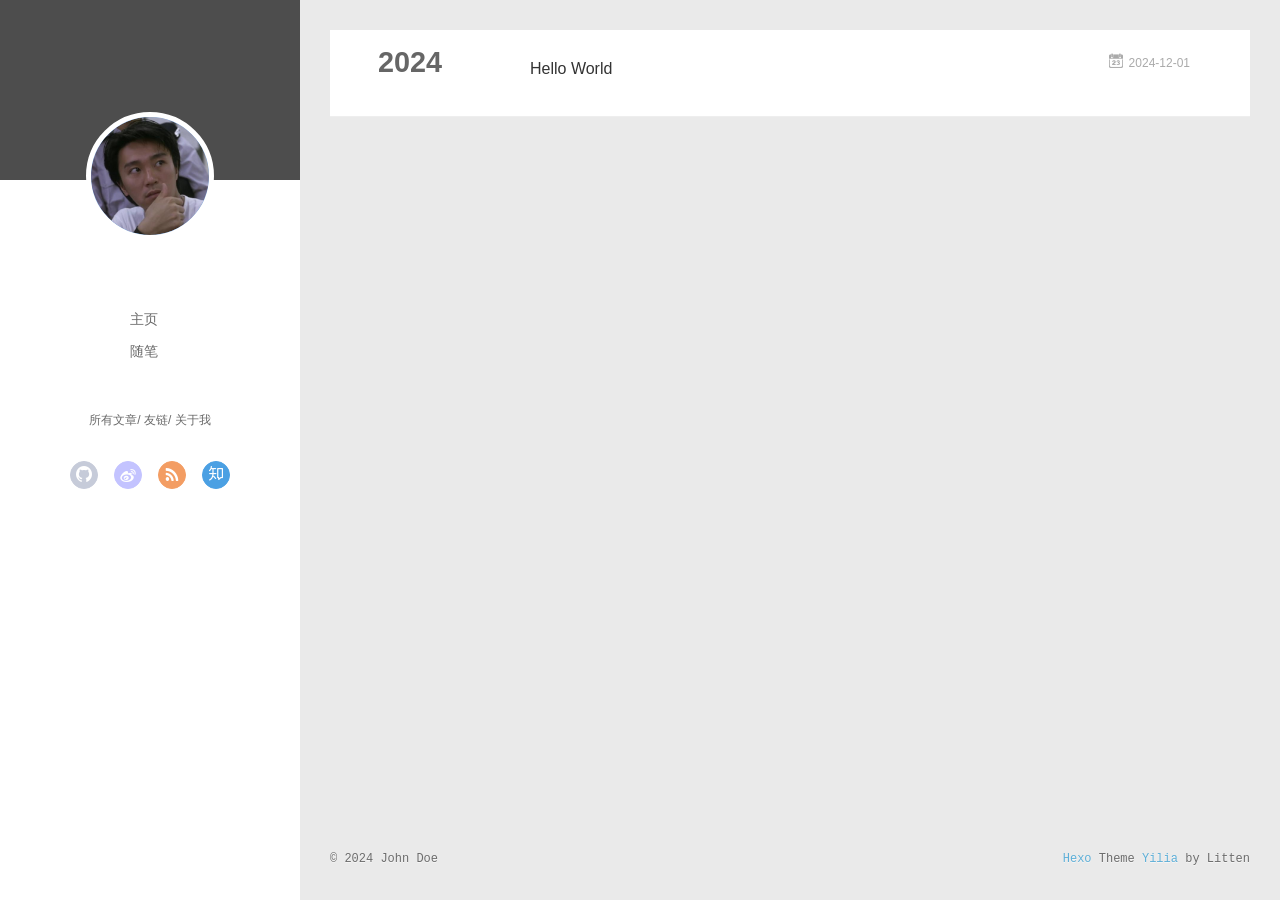
==== commit 09778eef: "Site updated: 2024-12-01 21:57:42" ====
--- a/archives/index.html
+++ b/archives/index.html
@@ -43,7 +43,7 @@
 <div class="intrude-less">
 	<header id="header" class="inner">
 		<a href="/" class="profilepic">
-			<img src="" class="js-avatar">
+			<img src="/assets/zhou.jpg" class="js-avatar">
 		</a>
 		<hgroup>
 		  <h1 class="header-author"><a href="/"></a></h1>
@@ -101,7 +101,7 @@
 	<div class="intrude-less">
 		<header id="header" class="inner">
 			<div class="profilepic">
-				<img src="" class="js-avatar">
+				<img src="/assets/zhou.jpg" class="js-avatar">
 			</div>
 			<hgroup>
 			  <h1 class="header-author js-header-author"></h1>
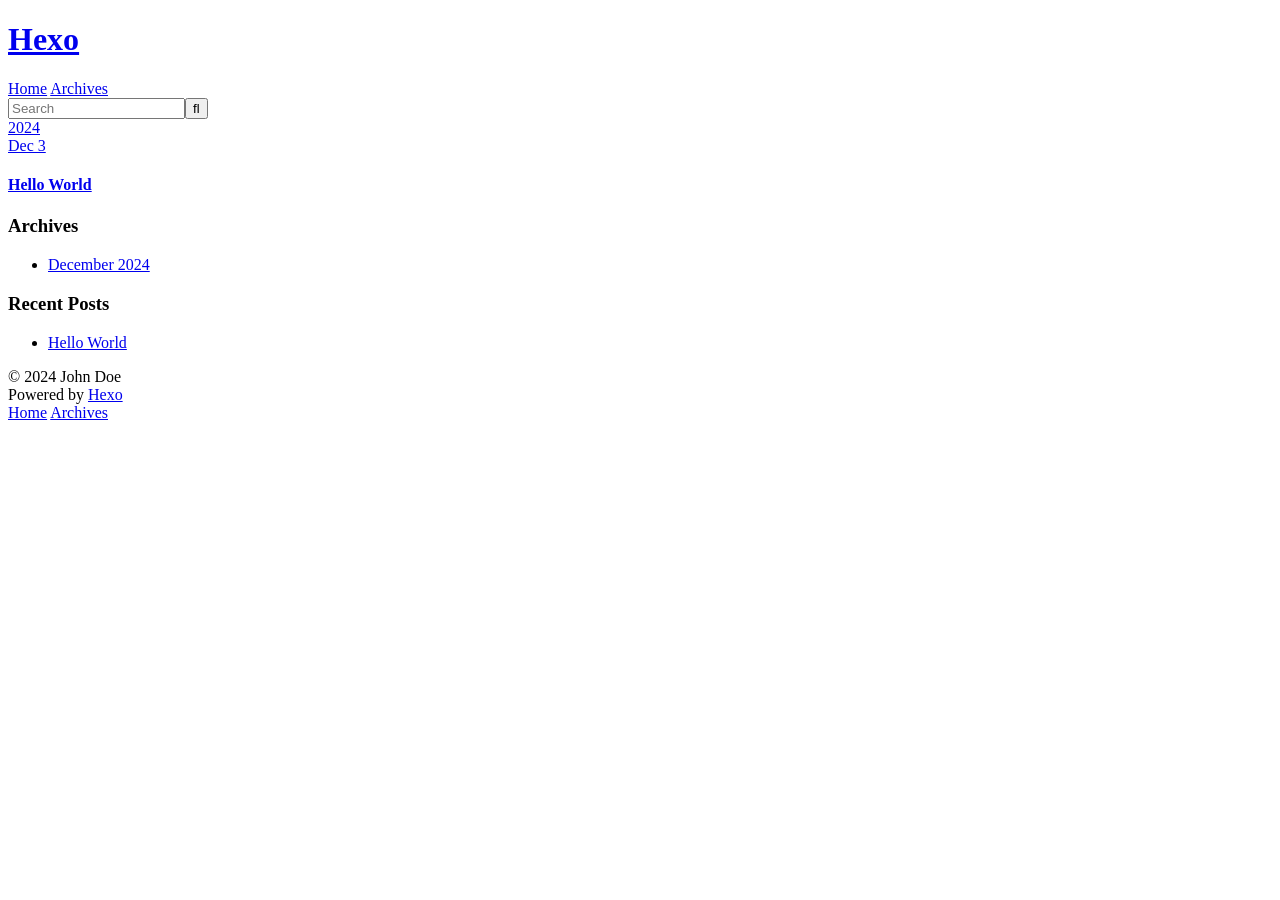
==== commit ba3820b9: "Site updated: 2024-12-03 22:29:03" ====
--- a/archives/index.html
+++ b/archives/index.html
@@ -3,11 +3,9 @@
 <head>
   <meta charset="utf-8">
   
-  <meta name="renderer" content="webkit">
-  <meta http-equiv="X-UA-Compatible" content="IE=edge" >
-  <link rel="dns-prefetch" href="http://example.com">
+  
   <title>Archives | Hexo</title>
-  <meta name="viewport" content="width=device-width, initial-scale=1, maximum-scale=1">
+  <meta name="viewport" content="width=device-width, initial-scale=1, shrink-to-fit=no">
   <meta property="og:type" content="website">
 <meta property="og:title" content="Hexo">
 <meta property="og:url" content="http://example.com/archives/index.html">
@@ -16,141 +14,60 @@
 <meta property="article:author" content="John Doe">
 <meta name="twitter:card" content="summary">
   
-    <link rel="alternative" href="/atom.xml" title="Hexo" type="application/atom+xml">
+    <link rel="alternate" href="/atom.xml" title="Hexo" type="application/atom+xml">
   
   
-    <link rel="icon" href="/favicon.png">
+    <link rel="shortcut icon" href="/favicon.png">
   
-  <link rel="stylesheet" type="text/css" href="/./main.0cf68a.css">
-  <style type="text/css">
   
-    #container.show {
-      background: linear-gradient(200deg,#a0cfe4,#e8c37e);
-    }
-  </style>
   
+<link rel="stylesheet" href="/css/style.css">
 
   
+    
+<link rel="stylesheet" href="/fancybox/jquery.fancybox.min.css">
 
+  
+  
 <meta name="generator" content="Hexo 7.3.0"></head>
 
 <body>
-  <div id="container" q-class="show:isCtnShow">
-    <canvas id="anm-canvas" class="anm-canvas"></canvas>
-    <div class="left-col" q-class="show:isShow">
+  <div id="container">
+    <div id="wrap">
+      <header id="header">
+  <div id="banner"></div>
+  <div id="header-outer" class="outer">
+    <div id="header-title" class="inner">
+      <h1 id="logo-wrap">
+        <a href="/" id="logo">Hexo</a>
+      </h1>
       
-<div class="overlay" style="background: #4d4d4d"></div>
-<div class="intrude-less">
-	<header id="header" class="inner">
-		<a href="/" class="profilepic">
-			<img src="/assets/zhou.jpg" class="js-avatar">
-		</a>
-		<hgroup>
-		  <h1 class="header-author"><a href="/"></a></h1>
-		</hgroup>
-		
+    </div>
+    <div id="header-inner" class="inner">
+      <nav id="main-nav">
+        <a id="main-nav-toggle" class="nav-icon"><span class="fa fa-bars"></span></a>
+        
+          <a class="main-nav-link" href="/">Home</a>
+        
+          <a class="main-nav-link" href="/archives">Archives</a>
+        
+      </nav>
+      <nav id="sub-nav">
+        
+        
+          <a class="nav-icon" href="/atom.xml" title="RSS Feed"><span class="fa fa-rss"></span></a>
+        
+        <a class="nav-icon nav-search-btn" title="Search"><span class="fa fa-search"></span></a>
+      </nav>
+      <div id="search-form-wrap">
+        <form action="//google.com/search" method="get" accept-charset="UTF-8" class="search-form"><input type="search" name="q" class="search-form-input" placeholder="Search"><button type="submit" class="search-form-submit">&#xF002;</button><input type="hidden" name="sitesearch" value="http://example.com"></form>
+      </div>
+    </div>
+  </div>
+</header>
 
-		<nav class="header-menu">
-			<ul>
-			
-				<li><a href="/">主页</a></li>
-	        
-				<li><a href="/tags/%E9%9A%8F%E7%AC%94/">随笔</a></li>
-	        
-			</ul>
-		</nav>
-		<nav class="header-smart-menu">
-    		
-    			
-    			<a q-on="click: openSlider(e, 'innerArchive')" href="javascript:void(0)">所有文章</a>
-    			
-            
-    			
-    			<a q-on="click: openSlider(e, 'friends')" href="javascript:void(0)">友链</a>
-    			
-            
-    			
-    			<a q-on="click: openSlider(e, 'aboutme')" href="javascript:void(0)">关于我</a>
-    			
-            
-		</nav>
-		<nav class="header-nav">
-			<div class="social">
-				
-					<a class="github" target="_blank" href="#" title="github"><i class="icon-github"></i></a>
-		        
-					<a class="weibo" target="_blank" href="#" title="weibo"><i class="icon-weibo"></i></a>
-		        
-					<a class="rss" target="_blank" href="#" title="rss"><i class="icon-rss"></i></a>
-		        
-					<a class="zhihu" target="_blank" href="#" title="zhihu"><i class="icon-zhihu"></i></a>
-		        
-			</div>
-		</nav>
-	</header>		
-</div>
-
-    </div>
-    <div class="mid-col" q-class="show:isShow,hide:isShow|isFalse">
-      
-<nav id="mobile-nav">
-  	<div class="overlay js-overlay" style="background: #4d4d4d"></div>
-	<div class="btnctn js-mobile-btnctn">
-  		<div class="slider-trigger list" q-on="click: openSlider(e)"><i class="icon icon-sort"></i></div>
-	</div>
-	<div class="intrude-less">
-		<header id="header" class="inner">
-			<div class="profilepic">
-				<img src="/assets/zhou.jpg" class="js-avatar">
-			</div>
-			<hgroup>
-			  <h1 class="header-author js-header-author"></h1>
-			</hgroup>
-			
-			
-			
-				
-			
-				
-			
-			
-			
-			<nav class="header-nav">
-				<div class="social">
-					
-						<a class="github" target="_blank" href="#" title="github"><i class="icon-github"></i></a>
-			        
-						<a class="weibo" target="_blank" href="#" title="weibo"><i class="icon-weibo"></i></a>
-			        
-						<a class="rss" target="_blank" href="#" title="rss"><i class="icon-rss"></i></a>
-			        
-						<a class="zhihu" target="_blank" href="#" title="zhihu"><i class="icon-zhihu"></i></a>
-			        
-				</div>
-			</nav>
-
-			<nav class="header-menu js-header-menu">
-				<ul style="width: 50%">
-				
-				
-					<li style="width: 50%"><a href="/">主页</a></li>
-		        
-					<li style="width: 50%"><a href="/tags/%E9%9A%8F%E7%AC%94/">随笔</a></li>
-		        
-				</ul>
-			</nav>
-		</header>				
-	</div>
-	<div class="mobile-mask" style="display:none" q-show="isShow"></div>
-</nav>
-
-      <div id="wrapper" class="body-wrap">
-        <div class="menu-l">
-          <div class="canvas-wrap">
-            <canvas data-colors="#eaeaea" data-sectionHeight="100" data-contentId="js-content" id="myCanvas1" class="anm-canvas"></canvas>
-          </div>
-          <div id="js-content" class="content-ll">
-            
+      <div class="outer">
+        <section id="main">
   
   
     
@@ -166,24 +83,16 @@
     <article class="archive-article archive-type-post">
   <div class="archive-article-inner">
     <header class="archive-article-header">
-      	<div class="article-meta">
-	      	<a href="/2024/12/01/hello-world/" class="archive-article-date">
-  	<time datetime="2024-12-01T04:51:22.801Z" itemprop="datePublished"><i class="icon-calendar icon"></i>2024-12-01</time>
+      <a href="/2024/12/03/hello-world/" class="archive-article-date">
+  <time class="dt-published" datetime="2024-12-03T14:15:52.408Z" itemprop="datePublished">Dec 3</time>
 </a>
-        </div>
-    	 
+      
   
     <h1 itemprop="name">
-      <a class="archive-article-title" href="/2024/12/01/hello-world/">Hello World</a>
+      <a class="archive-article-title" href="/2024/12/03/hello-world/">Hello World</a>
     </h1>
   
 
-        <div class="article-info info-on-right">
-          
-          
-
-        </div>
-        <div class="clearfix"></div>
     </header>
   </div>
 </article>
@@ -192,252 +101,85 @@
     </div></section>
   
 
+
+</section>
+        
+          <aside id="sidebar">
+  
+    
+
+  
+    
+
+  
+    
+  
+    
+  <div class="widget-wrap">
+    <h3 class="widget-title">Archives</h3>
+    <div class="widget">
+      <ul class="archive-list"><li class="archive-list-item"><a class="archive-list-link" href="/archives/2024/12/">December 2024</a></li></ul>
+    </div>
+  </div>
+
+
+  
+    
+  <div class="widget-wrap">
+    <h3 class="widget-title">Recent Posts</h3>
+    <div class="widget">
+      <ul>
+        
+          <li>
+            <a href="/2024/12/03/hello-world/">Hello World</a>
+          </li>
+        
+      </ul>
+    </div>
+  </div>
+
+  
+</aside>
+        
+      </div>
+      <footer id="footer">
+  
+  <div class="outer">
+    <div id="footer-info" class="inner">
+      
+      &copy; 2024 John Doe<br>
+      Powered by <a href="https://hexo.io/" target="_blank">Hexo</a>
+    </div>
+  </div>
+</footer>
+
+    </div>
+    <nav id="mobile-nav">
+  
+    <a href="/" class="mobile-nav-link">Home</a>
+  
+    <a href="/archives" class="mobile-nav-link">Archives</a>
+  
+</nav>
     
 
 
-          </div>
-        </div>
-      </div>
-      <footer id="footer">
-  <div class="outer">
-    <div id="footer-info">
-    	<div class="footer-left">
-    		&copy; 2024 John Doe
-    	</div>
-      	<div class="footer-right">
-      		<a href="http://hexo.io/" target="_blank">Hexo</a>  Theme <a href="https://github.com/litten/hexo-theme-yilia" target="_blank">Yilia</a> by Litten
-      	</div>
-    </div>
-  </div>
-</footer>
-    </div>
-    <script>
-	var yiliaConfig = {
-		mathjax: false,
-		isHome: false,
-		isPost: false,
-		isArchive: true,
-		isTag: false,
-		isCategory: false,
-		open_in_new: false,
-		toc_hide_index: true,
-		root: "/",
-		innerArchive: true,
-		showTags: false
-	}
-</script>
-
-<script>!function(t){function n(e){if(r[e])return r[e].exports;var i=r[e]={exports:{},id:e,loaded:!1};return t[e].call(i.exports,i,i.exports,n),i.loaded=!0,i.exports}var r={};n.m=t,n.c=r,n.p="./",n(0)}([function(t,n,r){r(195),t.exports=r(191)},function(t,n,r){var e=r(3),i=r(52),o=r(27),u=r(28),c=r(53),f="prototype",a=function(t,n,r){var s,l,h,v,p=t&a.F,d=t&a.G,y=t&a.S,g=t&a.P,b=t&a.B,m=d?e:y?e[n]||(e[n]={}):(e[n]||{})[f],x=d?i:i[n]||(i[n]={}),w=x[f]||(x[f]={});d&&(r=n);for(s in r)l=!p&&m&&void 0!==m[s],h=(l?m:r)[s],v=b&&l?c(h,e):g&&"function"==typeof h?c(Function.call,h):h,m&&u(m,s,h,t&a.U),x[s]!=h&&o(x,s,v),g&&w[s]!=h&&(w[s]=h)};e.core=i,a.F=1,a.G=2,a.S=4,a.P=8,a.B=16,a.W=32,a.U=64,a.R=128,t.exports=a},function(t,n,r){var e=r(6);t.exports=function(t){if(!e(t))throw TypeError(t+" is not an object!");return t}},function(t,n){var r=t.exports="undefined"!=typeof window&&window.Math==Math?window:"undefined"!=typeof self&&self.Math==Math?self:Function("return this")();"number"==typeof __g&&(__g=r)},function(t,n){t.exports=function(t){try{return!!t()}catch(t){return!0}}},function(t,n){var r=t.exports="undefined"!=typeof window&&window.Math==Math?window:"undefined"!=typeof self&&self.Math==Math?self:Function("return this")();"number"==typeof __g&&(__g=r)},function(t,n){t.exports=function(t){return"object"==typeof t?null!==t:"function"==typeof t}},function(t,n,r){var e=r(126)("wks"),i=r(76),o=r(3).Symbol,u="function"==typeof o;(t.exports=function(t){return e[t]||(e[t]=u&&o[t]||(u?o:i)("Symbol."+t))}).store=e},function(t,n){var r={}.hasOwnProperty;t.exports=function(t,n){return r.call(t,n)}},function(t,n,r){var e=r(94),i=r(33);t.exports=function(t){return e(i(t))}},function(t,n,r){t.exports=!r(4)(function(){return 7!=Object.defineProperty({},"a",{get:function(){return 7}}).a})},function(t,n,r){var e=r(2),i=r(167),o=r(50),u=Object.defineProperty;n.f=r(10)?Object.defineProperty:function(t,n,r){if(e(t),n=o(n,!0),e(r),i)try{return u(t,n,r)}catch(t){}if("get"in r||"set"in r)throw TypeError("Accessors not supported!");return"value"in r&&(t[n]=r.value),t}},function(t,n,r){t.exports=!r(18)(function(){return 7!=Object.defineProperty({},"a",{get:function(){return 7}}).a})},function(t,n,r){var e=r(14),i=r(22);t.exports=r(12)?function(t,n,r){return e.f(t,n,i(1,r))}:function(t,n,r){return t[n]=r,t}},function(t,n,r){var e=r(20),i=r(58),o=r(42),u=Object.defineProperty;n.f=r(12)?Object.defineProperty:function(t,n,r){if(e(t),n=o(n,!0),e(r),i)try{return u(t,n,r)}catch(t){}if("get"in r||"set"in r)throw TypeError("Accessors not supported!");return"value"in r&&(t[n]=r.value),t}},function(t,n,r){var e=r(40)("wks"),i=r(23),o=r(5).Symbol,u="function"==typeof o;(t.exports=function(t){return e[t]||(e[t]=u&&o[t]||(u?o:i)("Symbol."+t))}).store=e},function(t,n,r){var e=r(67),i=Math.min;t.exports=function(t){return t>0?i(e(t),9007199254740991):0}},function(t,n,r){var e=r(46);t.exports=function(t){return Object(e(t))}},function(t,n){t.exports=function(t){try{return!!t()}catch(t){return!0}}},function(t,n,r){var e=r(63),i=r(34);t.exports=Object.keys||function(t){return e(t,i)}},function(t,n,r){var e=r(21);t.exports=function(t){if(!e(t))throw TypeError(t+" is not an object!");return t}},function(t,n){t.exports=function(t){return"object"==typeof t?null!==t:"function"==typeof t}},function(t,n){t.exports=function(t,n){return{enumerable:!(1&t),configurable:!(2&t),writable:!(4&t),value:n}}},function(t,n){var r=0,e=Math.random();t.exports=function(t){return"Symbol(".concat(void 0===t?"":t,")_",(++r+e).toString(36))}},function(t,n){var r={}.hasOwnProperty;t.exports=function(t,n){return r.call(t,n)}},function(t,n){var r=t.exports={version:"2.4.0"};"number"==typeof __e&&(__e=r)},function(t,n){t.exports=function(t){if("function"!=typeof t)throw TypeError(t+" is not a function!");return t}},function(t,n,r){var e=r(11),i=r(66);t.exports=r(10)?function(t,n,r){return e.f(t,n,i(1,r))}:function(t,n,r){return t[n]=r,t}},function(t,n,r){var e=r(3),i=r(27),o=r(24),u=r(76)("src"),c="toString",f=Function[c],a=(""+f).split(c);r(52).inspectSource=function(t){return f.call(t)},(t.exports=function(t,n,r,c){var f="function"==typeof r;f&&(o(r,"name")||i(r,"name",n)),t[n]!==r&&(f&&(o(r,u)||i(r,u,t[n]?""+t[n]:a.join(String(n)))),t===e?t[n]=r:c?t[n]?t[n]=r:i(t,n,r):(delete t[n],i(t,n,r)))})(Function.prototype,c,function(){return"function"==typeof this&&this[u]||f.call(this)})},function(t,n,r){var e=r(1),i=r(4),o=r(46),u=function(t,n,r,e){var i=String(o(t)),u="<"+n;return""!==r&&(u+=" "+r+'="'+String(e).replace(/"/g,"&quot;")+'"'),u+">"+i+"</"+n+">"};t.exports=function(t,n){var r={};r[t]=n(u),e(e.P+e.F*i(function(){var n=""[t]('"');return n!==n.toLowerCase()||n.split('"').length>3}),"String",r)}},function(t,n,r){var e=r(115),i=r(46);t.exports=function(t){return e(i(t))}},function(t,n,r){var e=r(116),i=r(66),o=r(30),u=r(50),c=r(24),f=r(167),a=Object.getOwnPropertyDescriptor;n.f=r(10)?a:function(t,n){if(t=o(t),n=u(n,!0),f)try{return a(t,n)}catch(t){}if(c(t,n))return i(!e.f.call(t,n),t[n])}},function(t,n,r){var e=r(24),i=r(17),o=r(145)("IE_PROTO"),u=Object.prototype;t.exports=Object.getPrototypeOf||function(t){return t=i(t),e(t,o)?t[o]:"function"==typeof t.constructor&&t instanceof t.constructor?t.constructor.prototype:t instanceof Object?u:null}},function(t,n){t.exports=function(t){if(void 0==t)throw TypeError("Can't call method on  "+t);return t}},function(t,n){t.exports="constructor,hasOwnProperty,isPrototypeOf,propertyIsEnumerable,toLocaleString,toString,valueOf".split(",")},function(t,n){t.exports={}},function(t,n){t.exports=!0},function(t,n){n.f={}.propertyIsEnumerable},function(t,n,r){var e=r(14).f,i=r(8),o=r(15)("toStringTag");t.exports=function(t,n,r){t&&!i(t=r?t:t.prototype,o)&&e(t,o,{configurable:!0,value:n})}},function(t,n,r){var e=r(40)("keys"),i=r(23);t.exports=function(t){return e[t]||(e[t]=i(t))}},function(t,n,r){var e=r(5),i="__core-js_shared__",o=e[i]||(e[i]={});t.exports=function(t){return o[t]||(o[t]={})}},function(t,n){var r=Math.ceil,e=Math.floor;t.exports=function(t){return isNaN(t=+t)?0:(t>0?e:r)(t)}},function(t,n,r){var e=r(21);t.exports=function(t,n){if(!e(t))return t;var r,i;if(n&&"function"==typeof(r=t.toString)&&!e(i=r.call(t)))return i;if("function"==typeof(r=t.valueOf)&&!e(i=r.call(t)))return i;if(!n&&"function"==typeof(r=t.toString)&&!e(i=r.call(t)))return i;throw TypeError("Can't convert object to primitive value")}},function(t,n,r){var e=r(5),i=r(25),o=r(36),u=r(44),c=r(14).f;t.exports=function(t){var n=i.Symbol||(i.Symbol=o?{}:e.Symbol||{});"_"==t.charAt(0)||t in n||c(n,t,{value:u.f(t)})}},function(t,n,r){n.f=r(15)},function(t,n){var r={}.toString;t.exports=function(t){return r.call(t).slice(8,-1)}},function(t,n){t.exports=function(t){if(void 0==t)throw TypeError("Can't call method on  "+t);return t}},function(t,n,r){var e=r(4);t.exports=function(t,n){return!!t&&e(function(){n?t.call(null,function(){},1):t.call(null)})}},function(t,n,r){var e=r(53),i=r(115),o=r(17),u=r(16),c=r(203);t.exports=function(t,n){var r=1==t,f=2==t,a=3==t,s=4==t,l=6==t,h=5==t||l,v=n||c;return function(n,c,p){for(var d,y,g=o(n),b=i(g),m=e(c,p,3),x=u(b.length),w=0,S=r?v(n,x):f?v(n,0):void 0;x>w;w++)if((h||w in b)&&(d=b[w],y=m(d,w,g),t))if(r)S[w]=y;else if(y)switch(t){case 3:return!0;case 5:return d;case 6:return w;case 2:S.push(d)}else if(s)return!1;return l?-1:a||s?s:S}}},function(t,n,r){var e=r(1),i=r(52),o=r(4);t.exports=function(t,n){var r=(i.Object||{})[t]||Object[t],u={};u[t]=n(r),e(e.S+e.F*o(function(){r(1)}),"Object",u)}},function(t,n,r){var e=r(6);t.exports=function(t,n){if(!e(t))return t;var r,i;if(n&&"function"==typeof(r=t.toString)&&!e(i=r.call(t)))return i;if("function"==typeof(r=t.valueOf)&&!e(i=r.call(t)))return i;if(!n&&"function"==typeof(r=t.toString)&&!e(i=r.call(t)))return i;throw TypeError("Can't convert object to primitive value")}},function(t,n,r){var e=r(5),i=r(25),o=r(91),u=r(13),c="prototype",f=function(t,n,r){var a,s,l,h=t&f.F,v=t&f.G,p=t&f.S,d=t&f.P,y=t&f.B,g=t&f.W,b=v?i:i[n]||(i[n]={}),m=b[c],x=v?e:p?e[n]:(e[n]||{})[c];v&&(r=n);for(a in r)(s=!h&&x&&void 0!==x[a])&&a in b||(l=s?x[a]:r[a],b[a]=v&&"function"!=typeof x[a]?r[a]:y&&s?o(l,e):g&&x[a]==l?function(t){var n=function(n,r,e){if(this instanceof t){switch(arguments.length){case 0:return new t;case 1:return new t(n);case 2:return new t(n,r)}return new t(n,r,e)}return t.apply(this,arguments)};return n[c]=t[c],n}(l):d&&"function"==typeof l?o(Function.call,l):l,d&&((b.virtual||(b.virtual={}))[a]=l,t&f.R&&m&&!m[a]&&u(m,a,l)))};f.F=1,f.G=2,f.S=4,f.P=8,f.B=16,f.W=32,f.U=64,f.R=128,t.exports=f},function(t,n){var r=t.exports={version:"2.4.0"};"number"==typeof __e&&(__e=r)},function(t,n,r){var e=r(26);t.exports=function(t,n,r){if(e(t),void 0===n)return t;switch(r){case 1:return function(r){return t.call(n,r)};case 2:return function(r,e){return t.call(n,r,e)};case 3:return function(r,e,i){return t.call(n,r,e,i)}}return function(){return t.apply(n,arguments)}}},function(t,n,r){var e=r(183),i=r(1),o=r(126)("metadata"),u=o.store||(o.store=new(r(186))),c=function(t,n,r){var i=u.get(t);if(!i){if(!r)return;u.set(t,i=new e)}var o=i.get(n);if(!o){if(!r)return;i.set(n,o=new e)}return o},f=function(t,n,r){var e=c(n,r,!1);return void 0!==e&&e.has(t)},a=function(t,n,r){var e=c(n,r,!1);return void 0===e?void 0:e.get(t)},s=function(t,n,r,e){c(r,e,!0).set(t,n)},l=function(t,n){var r=c(t,n,!1),e=[];return r&&r.forEach(function(t,n){e.push(n)}),e},h=function(t){return void 0===t||"symbol"==typeof t?t:String(t)},v=function(t){i(i.S,"Reflect",t)};t.exports={store:u,map:c,has:f,get:a,set:s,keys:l,key:h,exp:v}},function(t,n,r){"use strict";if(r(10)){var e=r(69),i=r(3),o=r(4),u=r(1),c=r(127),f=r(152),a=r(53),s=r(68),l=r(66),h=r(27),v=r(73),p=r(67),d=r(16),y=r(75),g=r(50),b=r(24),m=r(180),x=r(114),w=r(6),S=r(17),_=r(137),O=r(70),E=r(32),P=r(71).f,j=r(154),F=r(76),M=r(7),A=r(48),N=r(117),T=r(146),I=r(155),k=r(80),L=r(123),R=r(74),C=r(130),D=r(160),U=r(11),W=r(31),G=U.f,B=W.f,V=i.RangeError,z=i.TypeError,q=i.Uint8Array,K="ArrayBuffer",J="Shared"+K,Y="BYTES_PER_ELEMENT",H="prototype",$=Array[H],X=f.ArrayBuffer,Q=f.DataView,Z=A(0),tt=A(2),nt=A(3),rt=A(4),et=A(5),it=A(6),ot=N(!0),ut=N(!1),ct=I.values,ft=I.keys,at=I.entries,st=$.lastIndexOf,lt=$.reduce,ht=$.reduceRight,vt=$.join,pt=$.sort,dt=$.slice,yt=$.toString,gt=$.toLocaleString,bt=M("iterator"),mt=M("toStringTag"),xt=F("typed_constructor"),wt=F("def_constructor"),St=c.CONSTR,_t=c.TYPED,Ot=c.VIEW,Et="Wrong length!",Pt=A(1,function(t,n){return Tt(T(t,t[wt]),n)}),jt=o(function(){return 1===new q(new Uint16Array([1]).buffer)[0]}),Ft=!!q&&!!q[H].set&&o(function(){new q(1).set({})}),Mt=function(t,n){if(void 0===t)throw z(Et);var r=+t,e=d(t);if(n&&!m(r,e))throw V(Et);return e},At=function(t,n){var r=p(t);if(r<0||r%n)throw V("Wrong offset!");return r},Nt=function(t){if(w(t)&&_t in t)return t;throw z(t+" is not a typed array!")},Tt=function(t,n){if(!(w(t)&&xt in t))throw z("It is not a typed array constructor!");return new t(n)},It=function(t,n){return kt(T(t,t[wt]),n)},kt=function(t,n){for(var r=0,e=n.length,i=Tt(t,e);e>r;)i[r]=n[r++];return i},Lt=function(t,n,r){G(t,n,{get:function(){return this._d[r]}})},Rt=function(t){var n,r,e,i,o,u,c=S(t),f=arguments.length,s=f>1?arguments[1]:void 0,l=void 0!==s,h=j(c);if(void 0!=h&&!_(h)){for(u=h.call(c),e=[],n=0;!(o=u.next()).done;n++)e.push(o.value);c=e}for(l&&f>2&&(s=a(s,arguments[2],2)),n=0,r=d(c.length),i=Tt(this,r);r>n;n++)i[n]=l?s(c[n],n):c[n];return i},Ct=function(){for(var t=0,n=arguments.length,r=Tt(this,n);n>t;)r[t]=arguments[t++];return r},Dt=!!q&&o(function(){gt.call(new q(1))}),Ut=function(){return gt.apply(Dt?dt.call(Nt(this)):Nt(this),arguments)},Wt={copyWithin:function(t,n){return D.call(Nt(this),t,n,arguments.length>2?arguments[2]:void 0)},every:function(t){return rt(Nt(this),t,arguments.length>1?arguments[1]:void 0)},fill:function(t){return C.apply(Nt(this),arguments)},filter:function(t){return It(this,tt(Nt(this),t,arguments.length>1?arguments[1]:void 0))},find:function(t){return et(Nt(this),t,arguments.length>1?arguments[1]:void 0)},findIndex:function(t){return it(Nt(this),t,arguments.length>1?arguments[1]:void 0)},forEach:function(t){Z(Nt(this),t,arguments.length>1?arguments[1]:void 0)},indexOf:function(t){return ut(Nt(this),t,arguments.length>1?arguments[1]:void 0)},includes:function(t){return ot(Nt(this),t,arguments.length>1?arguments[1]:void 0)},join:function(t){return vt.apply(Nt(this),arguments)},lastIndexOf:function(t){return st.apply(Nt(this),arguments)},map:function(t){return Pt(Nt(this),t,arguments.length>1?arguments[1]:void 0)},reduce:function(t){return lt.apply(Nt(this),arguments)},reduceRight:function(t){return ht.apply(Nt(this),arguments)},reverse:function(){for(var t,n=this,r=Nt(n).length,e=Math.floor(r/2),i=0;i<e;)t=n[i],n[i++]=n[--r],n[r]=t;return n},some:function(t){return nt(Nt(this),t,arguments.length>1?arguments[1]:void 0)},sort:function(t){return pt.call(Nt(this),t)},subarray:function(t,n){var r=Nt(this),e=r.length,i=y(t,e);return new(T(r,r[wt]))(r.buffer,r.byteOffset+i*r.BYTES_PER_ELEMENT,d((void 0===n?e:y(n,e))-i))}},Gt=function(t,n){return It(this,dt.call(Nt(this),t,n))},Bt=function(t){Nt(this);var n=At(arguments[1],1),r=this.length,e=S(t),i=d(e.length),o=0;if(i+n>r)throw V(Et);for(;o<i;)this[n+o]=e[o++]},Vt={entries:function(){return at.call(Nt(this))},keys:function(){return ft.call(Nt(this))},values:function(){return ct.call(Nt(this))}},zt=function(t,n){return w(t)&&t[_t]&&"symbol"!=typeof n&&n in t&&String(+n)==String(n)},qt=function(t,n){return zt(t,n=g(n,!0))?l(2,t[n]):B(t,n)},Kt=function(t,n,r){return!(zt(t,n=g(n,!0))&&w(r)&&b(r,"value"))||b(r,"get")||b(r,"set")||r.configurable||b(r,"writable")&&!r.writable||b(r,"enumerable")&&!r.enumerable?G(t,n,r):(t[n]=r.value,t)};St||(W.f=qt,U.f=Kt),u(u.S+u.F*!St,"Object",{getOwnPropertyDescriptor:qt,defineProperty:Kt}),o(function(){yt.call({})})&&(yt=gt=function(){return vt.call(this)});var Jt=v({},Wt);v(Jt,Vt),h(Jt,bt,Vt.values),v(Jt,{slice:Gt,set:Bt,constructor:function(){},toString:yt,toLocaleString:Ut}),Lt(Jt,"buffer","b"),Lt(Jt,"byteOffset","o"),Lt(Jt,"byteLength","l"),Lt(Jt,"length","e"),G(Jt,mt,{get:function(){return this[_t]}}),t.exports=function(t,n,r,f){f=!!f;var a=t+(f?"Clamped":"")+"Array",l="Uint8Array"!=a,v="get"+t,p="set"+t,y=i[a],g=y||{},b=y&&E(y),m=!y||!c.ABV,S={},_=y&&y[H],j=function(t,r){var e=t._d;return e.v[v](r*n+e.o,jt)},F=function(t,r,e){var i=t._d;f&&(e=(e=Math.round(e))<0?0:e>255?255:255&e),i.v[p](r*n+i.o,e,jt)},M=function(t,n){G(t,n,{get:function(){return j(this,n)},set:function(t){return F(this,n,t)},enumerable:!0})};m?(y=r(function(t,r,e,i){s(t,y,a,"_d");var o,u,c,f,l=0,v=0;if(w(r)){if(!(r instanceof X||(f=x(r))==K||f==J))return _t in r?kt(y,r):Rt.call(y,r);o=r,v=At(e,n);var p=r.byteLength;if(void 0===i){if(p%n)throw V(Et);if((u=p-v)<0)throw V(Et)}else if((u=d(i)*n)+v>p)throw V(Et);c=u/n}else c=Mt(r,!0),u=c*n,o=new X(u);for(h(t,"_d",{b:o,o:v,l:u,e:c,v:new Q(o)});l<c;)M(t,l++)}),_=y[H]=O(Jt),h(_,"constructor",y)):L(function(t){new y(null),new y(t)},!0)||(y=r(function(t,r,e,i){s(t,y,a);var o;return w(r)?r instanceof X||(o=x(r))==K||o==J?void 0!==i?new g(r,At(e,n),i):void 0!==e?new g(r,At(e,n)):new g(r):_t in r?kt(y,r):Rt.call(y,r):new g(Mt(r,l))}),Z(b!==Function.prototype?P(g).concat(P(b)):P(g),function(t){t in y||h(y,t,g[t])}),y[H]=_,e||(_.constructor=y));var A=_[bt],N=!!A&&("values"==A.name||void 0==A.name),T=Vt.values;h(y,xt,!0),h(_,_t,a),h(_,Ot,!0),h(_,wt,y),(f?new y(1)[mt]==a:mt in _)||G(_,mt,{get:function(){return a}}),S[a]=y,u(u.G+u.W+u.F*(y!=g),S),u(u.S,a,{BYTES_PER_ELEMENT:n,from:Rt,of:Ct}),Y in _||h(_,Y,n),u(u.P,a,Wt),R(a),u(u.P+u.F*Ft,a,{set:Bt}),u(u.P+u.F*!N,a,Vt),u(u.P+u.F*(_.toString!=yt),a,{toString:yt}),u(u.P+u.F*o(function(){new y(1).slice()}),a,{slice:Gt}),u(u.P+u.F*(o(function(){return[1,2].toLocaleString()!=new y([1,2]).toLocaleString()})||!o(function(){_.toLocaleString.call([1,2])})),a,{toLocaleString:Ut}),k[a]=N?A:T,e||N||h(_,bt,T)}}else t.exports=function(){}},function(t,n){var r={}.toString;t.exports=function(t){return r.call(t).slice(8,-1)}},function(t,n,r){var e=r(21),i=r(5).document,o=e(i)&&e(i.createElement);t.exports=function(t){return o?i.createElement(t):{}}},function(t,n,r){t.exports=!r(12)&&!r(18)(function(){return 7!=Object.defineProperty(r(57)("div"),"a",{get:function(){return 7}}).a})},function(t,n,r){"use strict";var e=r(36),i=r(51),o=r(64),u=r(13),c=r(8),f=r(35),a=r(96),s=r(38),l=r(103),h=r(15)("iterator"),v=!([].keys&&"next"in[].keys()),p="keys",d="values",y=function(){return this};t.exports=function(t,n,r,g,b,m,x){a(r,n,g);var w,S,_,O=function(t){if(!v&&t in F)return F[t];switch(t){case p:case d:return function(){return new r(this,t)}}return function(){return new r(this,t)}},E=n+" Iterator",P=b==d,j=!1,F=t.prototype,M=F[h]||F["@@iterator"]||b&&F[b],A=M||O(b),N=b?P?O("entries"):A:void 0,T="Array"==n?F.entries||M:M;if(T&&(_=l(T.call(new t)))!==Object.prototype&&(s(_,E,!0),e||c(_,h)||u(_,h,y)),P&&M&&M.name!==d&&(j=!0,A=function(){return M.call(this)}),e&&!x||!v&&!j&&F[h]||u(F,h,A),f[n]=A,f[E]=y,b)if(w={values:P?A:O(d),keys:m?A:O(p),entries:N},x)for(S in w)S in F||o(F,S,w[S]);else i(i.P+i.F*(v||j),n,w);return w}},function(t,n,r){var e=r(20),i=r(100),o=r(34),u=r(39)("IE_PROTO"),c=function(){},f="prototype",a=function(){var t,n=r(57)("iframe"),e=o.length;for(n.style.display="none",r(93).appendChild(n),n.src="javascript:",t=n.contentWindow.document,t.open(),t.write("<script>document.F=Object<\/script>"),t.close(),a=t.F;e--;)delete a[f][o[e]];return a()};t.exports=Object.create||function(t,n){var r;return null!==t?(c[f]=e(t),r=new c,c[f]=null,r[u]=t):r=a(),void 0===n?r:i(r,n)}},function(t,n,r){var e=r(63),i=r(34).concat("length","prototype");n.f=Object.getOwnPropertyNames||function(t){return e(t,i)}},function(t,n){n.f=Object.getOwnPropertySymbols},function(t,n,r){var e=r(8),i=r(9),o=r(90)(!1),u=r(39)("IE_PROTO");t.exports=function(t,n){var r,c=i(t),f=0,a=[];for(r in c)r!=u&&e(c,r)&&a.push(r);for(;n.length>f;)e(c,r=n[f++])&&(~o(a,r)||a.push(r));return a}},function(t,n,r){t.exports=r(13)},function(t,n,r){var e=r(76)("meta"),i=r(6),o=r(24),u=r(11).f,c=0,f=Object.isExtensible||function(){return!0},a=!r(4)(function(){return f(Object.preventExtensions({}))}),s=function(t){u(t,e,{value:{i:"O"+ ++c,w:{}}})},l=function(t,n){if(!i(t))return"symbol"==typeof t?t:("string"==typeof t?"S":"P")+t;if(!o(t,e)){if(!f(t))return"F";if(!n)return"E";s(t)}return t[e].i},h=function(t,n){if(!o(t,e)){if(!f(t))return!0;if(!n)return!1;s(t)}return t[e].w},v=function(t){return a&&p.NEED&&f(t)&&!o(t,e)&&s(t),t},p=t.exports={KEY:e,NEED:!1,fastKey:l,getWeak:h,onFreeze:v}},function(t,n){t.exports=function(t,n){return{enumerable:!(1&t),configurable:!(2&t),writable:!(4&t),value:n}}},function(t,n){var r=Math.ceil,e=Math.floor;t.exports=function(t){return isNaN(t=+t)?0:(t>0?e:r)(t)}},function(t,n){t.exports=function(t,n,r,e){if(!(t instanceof n)||void 0!==e&&e in t)throw TypeError(r+": incorrect invocation!");return t}},function(t,n){t.exports=!1},function(t,n,r){var e=r(2),i=r(173),o=r(133),u=r(145)("IE_PROTO"),c=function(){},f="prototype",a=function(){var t,n=r(132)("iframe"),e=o.length;for(n.style.display="none",r(135).appendChild(n),n.src="javascript:",t=n.contentWindow.document,t.open(),t.write("<script>document.F=Object<\/script>"),t.close(),a=t.F;e--;)delete a[f][o[e]];return a()};t.exports=Object.create||function(t,n){var r;return null!==t?(c[f]=e(t),r=new c,c[f]=null,r[u]=t):r=a(),void 0===n?r:i(r,n)}},function(t,n,r){var e=r(175),i=r(133).concat("length","prototype");n.f=Object.getOwnPropertyNames||function(t){return e(t,i)}},function(t,n,r){var e=r(175),i=r(133);t.exports=Object.keys||function(t){return e(t,i)}},function(t,n,r){var e=r(28);t.exports=function(t,n,r){for(var i in n)e(t,i,n[i],r);return t}},function(t,n,r){"use strict";var e=r(3),i=r(11),o=r(10),u=r(7)("species");t.exports=function(t){var n=e[t];o&&n&&!n[u]&&i.f(n,u,{configurable:!0,get:function(){return this}})}},function(t,n,r){var e=r(67),i=Math.max,o=Math.min;t.exports=function(t,n){return t=e(t),t<0?i(t+n,0):o(t,n)}},function(t,n){var r=0,e=Math.random();t.exports=function(t){return"Symbol(".concat(void 0===t?"":t,")_",(++r+e).toString(36))}},function(t,n,r){var e=r(33);t.exports=function(t){return Object(e(t))}},function(t,n,r){var e=r(7)("unscopables"),i=Array.prototype;void 0==i[e]&&r(27)(i,e,{}),t.exports=function(t){i[e][t]=!0}},function(t,n,r){var e=r(53),i=r(169),o=r(137),u=r(2),c=r(16),f=r(154),a={},s={},n=t.exports=function(t,n,r,l,h){var v,p,d,y,g=h?function(){return t}:f(t),b=e(r,l,n?2:1),m=0;if("function"!=typeof g)throw TypeError(t+" is not iterable!");if(o(g)){for(v=c(t.length);v>m;m++)if((y=n?b(u(p=t[m])[0],p[1]):b(t[m]))===a||y===s)return y}else for(d=g.call(t);!(p=d.next()).done;)if((y=i(d,b,p.value,n))===a||y===s)return y};n.BREAK=a,n.RETURN=s},function(t,n){t.exports={}},function(t,n,r){var e=r(11).f,i=r(24),o=r(7)("toStringTag");t.exports=function(t,n,r){t&&!i(t=r?t:t.prototype,o)&&e(t,o,{configurable:!0,value:n})}},function(t,n,r){var e=r(1),i=r(46),o=r(4),u=r(150),c="["+u+"]",f="​-",a=RegExp("^"+c+c+"*"),s=RegExp(c+c+"*$"),l=function(t,n,r){var i={},c=o(function(){return!!u[t]()||f[t]()!=f}),a=i[t]=c?n(h):u[t];r&&(i[r]=a),e(e.P+e.F*c,"String",i)},h=l.trim=function(t,n){return t=String(i(t)),1&n&&(t=t.replace(a,"")),2&n&&(t=t.replace(s,"")),t};t.exports=l},function(t,n,r){t.exports={default:r(86),__esModule:!0}},function(t,n,r){t.exports={default:r(87),__esModule:!0}},function(t,n,r){"use strict";function e(t){return t&&t.__esModule?t:{default:t}}n.__esModule=!0;var i=r(84),o=e(i),u=r(83),c=e(u),f="function"==typeof c.default&&"symbol"==typeof o.default?function(t){return typeof t}:function(t){return t&&"function"==typeof c.default&&t.constructor===c.default&&t!==c.default.prototype?"symbol":typeof t};n.default="function"==typeof c.default&&"symbol"===f(o.default)?function(t){return void 0===t?"undefined":f(t)}:function(t){return t&&"function"==typeof c.default&&t.constructor===c.default&&t!==c.default.prototype?"symbol":void 0===t?"undefined":f(t)}},function(t,n,r){r(110),r(108),r(111),r(112),t.exports=r(25).Symbol},function(t,n,r){r(109),r(113),t.exports=r(44).f("iterator")},function(t,n){t.exports=function(t){if("function"!=typeof t)throw TypeError(t+" is not a function!");return t}},function(t,n){t.exports=function(){}},function(t,n,r){var e=r(9),i=r(106),o=r(105);t.exports=function(t){return function(n,r,u){var c,f=e(n),a=i(f.length),s=o(u,a);if(t&&r!=r){for(;a>s;)if((c=f[s++])!=c)return!0}else for(;a>s;s++)if((t||s in f)&&f[s]===r)return t||s||0;return!t&&-1}}},function(t,n,r){var e=r(88);t.exports=function(t,n,r){if(e(t),void 0===n)return t;switch(r){case 1:return function(r){return t.call(n,r)};case 2:return function(r,e){return t.call(n,r,e)};case 3:return function(r,e,i){return t.call(n,r,e,i)}}return function(){return t.apply(n,arguments)}}},function(t,n,r){var e=r(19),i=r(62),o=r(37);t.exports=function(t){var n=e(t),r=i.f;if(r)for(var u,c=r(t),f=o.f,a=0;c.length>a;)f.call(t,u=c[a++])&&n.push(u);return n}},function(t,n,r){t.exports=r(5).document&&document.documentElement},function(t,n,r){var e=r(56);t.exports=Object("z").propertyIsEnumerable(0)?Object:function(t){return"String"==e(t)?t.split(""):Object(t)}},function(t,n,r){var e=r(56);t.exports=Array.isArray||function(t){return"Array"==e(t)}},function(t,n,r){"use strict";var e=r(60),i=r(22),o=r(38),u={};r(13)(u,r(15)("iterator"),function(){return this}),t.exports=function(t,n,r){t.prototype=e(u,{next:i(1,r)}),o(t,n+" Iterator")}},function(t,n){t.exports=function(t,n){return{value:n,done:!!t}}},function(t,n,r){var e=r(19),i=r(9);t.exports=function(t,n){for(var r,o=i(t),u=e(o),c=u.length,f=0;c>f;)if(o[r=u[f++]]===n)return r}},function(t,n,r){var e=r(23)("meta"),i=r(21),o=r(8),u=r(14).f,c=0,f=Object.isExtensible||function(){return!0},a=!r(18)(function(){return f(Object.preventExtensions({}))}),s=function(t){u(t,e,{value:{i:"O"+ ++c,w:{}}})},l=function(t,n){if(!i(t))return"symbol"==typeof t?t:("string"==typeof t?"S":"P")+t;if(!o(t,e)){if(!f(t))return"F";if(!n)return"E";s(t)}return t[e].i},h=function(t,n){if(!o(t,e)){if(!f(t))return!0;if(!n)return!1;s(t)}return t[e].w},v=function(t){return a&&p.NEED&&f(t)&&!o(t,e)&&s(t),t},p=t.exports={KEY:e,NEED:!1,fastKey:l,getWeak:h,onFreeze:v}},function(t,n,r){var e=r(14),i=r(20),o=r(19);t.exports=r(12)?Object.defineProperties:function(t,n){i(t);for(var r,u=o(n),c=u.length,f=0;c>f;)e.f(t,r=u[f++],n[r]);return t}},function(t,n,r){var e=r(37),i=r(22),o=r(9),u=r(42),c=r(8),f=r(58),a=Object.getOwnPropertyDescriptor;n.f=r(12)?a:function(t,n){if(t=o(t),n=u(n,!0),f)try{return a(t,n)}catch(t){}if(c(t,n))return i(!e.f.call(t,n),t[n])}},function(t,n,r){var e=r(9),i=r(61).f,o={}.toString,u="object"==typeof window&&window&&Object.getOwnPropertyNames?Object.getOwnPropertyNames(window):[],c=function(t){try{return i(t)}catch(t){return u.slice()}};t.exports.f=function(t){return u&&"[object Window]"==o.call(t)?c(t):i(e(t))}},function(t,n,r){var e=r(8),i=r(77),o=r(39)("IE_PROTO"),u=Object.prototype;t.exports=Object.getPrototypeOf||function(t){return t=i(t),e(t,o)?t[o]:"function"==typeof t.constructor&&t instanceof t.constructor?t.constructor.prototype:t instanceof Object?u:null}},function(t,n,r){var e=r(41),i=r(33);t.exports=function(t){return function(n,r){var o,u,c=String(i(n)),f=e(r),a=c.length;return f<0||f>=a?t?"":void 0:(o=c.charCodeAt(f),o<55296||o>56319||f+1===a||(u=c.charCodeAt(f+1))<56320||u>57343?t?c.charAt(f):o:t?c.slice(f,f+2):u-56320+(o-55296<<10)+65536)}}},function(t,n,r){var e=r(41),i=Math.max,o=Math.min;t.exports=function(t,n){return t=e(t),t<0?i(t+n,0):o(t,n)}},function(t,n,r){var e=r(41),i=Math.min;t.exports=function(t){return t>0?i(e(t),9007199254740991):0}},function(t,n,r){"use strict";var e=r(89),i=r(97),o=r(35),u=r(9);t.exports=r(59)(Array,"Array",function(t,n){this._t=u(t),this._i=0,this._k=n},function(){var t=this._t,n=this._k,r=this._i++;return!t||r>=t.length?(this._t=void 0,i(1)):"keys"==n?i(0,r):"values"==n?i(0,t[r]):i(0,[r,t[r]])},"values"),o.Arguments=o.Array,e("keys"),e("values"),e("entries")},function(t,n){},function(t,n,r){"use strict";var e=r(104)(!0);r(59)(String,"String",function(t){this._t=String(t),this._i=0},function(){var t,n=this._t,r=this._i;return r>=n.length?{value:void 0,done:!0}:(t=e(n,r),this._i+=t.length,{value:t,done:!1})})},function(t,n,r){"use strict";var e=r(5),i=r(8),o=r(12),u=r(51),c=r(64),f=r(99).KEY,a=r(18),s=r(40),l=r(38),h=r(23),v=r(15),p=r(44),d=r(43),y=r(98),g=r(92),b=r(95),m=r(20),x=r(9),w=r(42),S=r(22),_=r(60),O=r(102),E=r(101),P=r(14),j=r(19),F=E.f,M=P.f,A=O.f,N=e.Symbol,T=e.JSON,I=T&&T.stringify,k="prototype",L=v("_hidden"),R=v("toPrimitive"),C={}.propertyIsEnumerable,D=s("symbol-registry"),U=s("symbols"),W=s("op-symbols"),G=Object[k],B="function"==typeof N,V=e.QObject,z=!V||!V[k]||!V[k].findChild,q=o&&a(function(){return 7!=_(M({},"a",{get:function(){return M(this,"a",{value:7}).a}})).a})?function(t,n,r){var e=F(G,n);e&&delete G[n],M(t,n,r),e&&t!==G&&M(G,n,e)}:M,K=function(t){var n=U[t]=_(N[k]);return n._k=t,n},J=B&&"symbol"==typeof N.iterator?function(t){return"symbol"==typeof t}:function(t){return t instanceof N},Y=function(t,n,r){return t===G&&Y(W,n,r),m(t),n=w(n,!0),m(r),i(U,n)?(r.enumerable?(i(t,L)&&t[L][n]&&(t[L][n]=!1),r=_(r,{enumerable:S(0,!1)})):(i(t,L)||M(t,L,S(1,{})),t[L][n]=!0),q(t,n,r)):M(t,n,r)},H=function(t,n){m(t);for(var r,e=g(n=x(n)),i=0,o=e.length;o>i;)Y(t,r=e[i++],n[r]);return t},$=function(t,n){return void 0===n?_(t):H(_(t),n)},X=function(t){var n=C.call(this,t=w(t,!0));return!(this===G&&i(U,t)&&!i(W,t))&&(!(n||!i(this,t)||!i(U,t)||i(this,L)&&this[L][t])||n)},Q=function(t,n){if(t=x(t),n=w(n,!0),t!==G||!i(U,n)||i(W,n)){var r=F(t,n);return!r||!i(U,n)||i(t,L)&&t[L][n]||(r.enumerable=!0),r}},Z=function(t){for(var n,r=A(x(t)),e=[],o=0;r.length>o;)i(U,n=r[o++])||n==L||n==f||e.push(n);return e},tt=function(t){for(var n,r=t===G,e=A(r?W:x(t)),o=[],u=0;e.length>u;)!i(U,n=e[u++])||r&&!i(G,n)||o.push(U[n]);return o};B||(N=function(){if(this instanceof N)throw TypeError("Symbol is not a constructor!");var t=h(arguments.length>0?arguments[0]:void 0),n=function(r){this===G&&n.call(W,r),i(this,L)&&i(this[L],t)&&(this[L][t]=!1),q(this,t,S(1,r))};return o&&z&&q(G,t,{configurable:!0,set:n}),K(t)},c(N[k],"toString",function(){return this._k}),E.f=Q,P.f=Y,r(61).f=O.f=Z,r(37).f=X,r(62).f=tt,o&&!r(36)&&c(G,"propertyIsEnumerable",X,!0),p.f=function(t){return K(v(t))}),u(u.G+u.W+u.F*!B,{Symbol:N});for(var nt="hasInstance,isConcatSpreadable,iterator,match,replace,search,species,split,toPrimitive,toStringTag,unscopables".split(","),rt=0;nt.length>rt;)v(nt[rt++]);for(var nt=j(v.store),rt=0;nt.length>rt;)d(nt[rt++]);u(u.S+u.F*!B,"Symbol",{for:function(t){return i(D,t+="")?D[t]:D[t]=N(t)},keyFor:function(t){if(J(t))return y(D,t);throw TypeError(t+" is not a symbol!")},useSetter:function(){z=!0},useSimple:function(){z=!1}}),u(u.S+u.F*!B,"Object",{create:$,defineProperty:Y,defineProperties:H,getOwnPropertyDescriptor:Q,getOwnPropertyNames:Z,getOwnPropertySymbols:tt}),T&&u(u.S+u.F*(!B||a(function(){var t=N();return"[null]"!=I([t])||"{}"!=I({a:t})||"{}"!=I(Object(t))})),"JSON",{stringify:function(t){if(void 0!==t&&!J(t)){for(var n,r,e=[t],i=1;arguments.length>i;)e.push(arguments[i++]);return n=e[1],"function"==typeof n&&(r=n),!r&&b(n)||(n=function(t,n){if(r&&(n=r.call(this,t,n)),!J(n))return n}),e[1]=n,I.apply(T,e)}}}),N[k][R]||r(13)(N[k],R,N[k].valueOf),l(N,"Symbol"),l(Math,"Math",!0),l(e.JSON,"JSON",!0)},function(t,n,r){r(43)("asyncIterator")},function(t,n,r){r(43)("observable")},function(t,n,r){r(107);for(var e=r(5),i=r(13),o=r(35),u=r(15)("toStringTag"),c=["NodeList","DOMTokenList","MediaList","StyleSheetList","CSSRuleList"],f=0;f<5;f++){var a=c[f],s=e[a],l=s&&s.prototype;l&&!l[u]&&i(l,u,a),o[a]=o.Array}},function(t,n,r){var e=r(45),i=r(7)("toStringTag"),o="Arguments"==e(function(){return arguments}()),u=function(t,n){try{return t[n]}catch(t){}};t.exports=function(t){var n,r,c;return void 0===t?"Undefined":null===t?"Null":"string"==typeof(r=u(n=Object(t),i))?r:o?e(n):"Object"==(c=e(n))&&"function"==typeof n.callee?"Arguments":c}},function(t,n,r){var e=r(45);t.exports=Object("z").propertyIsEnumerable(0)?Object:function(t){return"String"==e(t)?t.split(""):Object(t)}},function(t,n){n.f={}.propertyIsEnumerable},function(t,n,r){var e=r(30),i=r(16),o=r(75);t.exports=function(t){return function(n,r,u){var c,f=e(n),a=i(f.length),s=o(u,a);if(t&&r!=r){for(;a>s;)if((c=f[s++])!=c)return!0}else for(;a>s;s++)if((t||s in f)&&f[s]===r)return t||s||0;return!t&&-1}}},function(t,n,r){"use strict";var e=r(3),i=r(1),o=r(28),u=r(73),c=r(65),f=r(79),a=r(68),s=r(6),l=r(4),h=r(123),v=r(81),p=r(136);t.exports=function(t,n,r,d,y,g){var b=e[t],m=b,x=y?"set":"add",w=m&&m.prototype,S={},_=function(t){var n=w[t];o(w,t,"delete"==t?function(t){return!(g&&!s(t))&&n.call(this,0===t?0:t)}:"has"==t?function(t){return!(g&&!s(t))&&n.call(this,0===t?0:t)}:"get"==t?function(t){return g&&!s(t)?void 0:n.call(this,0===t?0:t)}:"add"==t?function(t){return n.call(this,0===t?0:t),this}:function(t,r){return n.call(this,0===t?0:t,r),this})};if("function"==typeof m&&(g||w.forEach&&!l(function(){(new m).entries().next()}))){var O=new m,E=O[x](g?{}:-0,1)!=O,P=l(function(){O.has(1)}),j=h(function(t){new m(t)}),F=!g&&l(function(){for(var t=new m,n=5;n--;)t[x](n,n);return!t.has(-0)});j||(m=n(function(n,r){a(n,m,t);var e=p(new b,n,m);return void 0!=r&&f(r,y,e[x],e),e}),m.prototype=w,w.constructor=m),(P||F)&&(_("delete"),_("has"),y&&_("get")),(F||E)&&_(x),g&&w.clear&&delete w.clear}else m=d.getConstructor(n,t,y,x),u(m.prototype,r),c.NEED=!0;return v(m,t),S[t]=m,i(i.G+i.W+i.F*(m!=b),S),g||d.setStrong(m,t,y),m}},function(t,n,r){"use strict";var e=r(27),i=r(28),o=r(4),u=r(46),c=r(7);t.exports=function(t,n,r){var f=c(t),a=r(u,f,""[t]),s=a[0],l=a[1];o(function(){var n={};return n[f]=function(){return 7},7!=""[t](n)})&&(i(String.prototype,t,s),e(RegExp.prototype,f,2==n?function(t,n){return l.call(t,this,n)}:function(t){return l.call(t,this)}))}
-},function(t,n,r){"use strict";var e=r(2);t.exports=function(){var t=e(this),n="";return t.global&&(n+="g"),t.ignoreCase&&(n+="i"),t.multiline&&(n+="m"),t.unicode&&(n+="u"),t.sticky&&(n+="y"),n}},function(t,n){t.exports=function(t,n,r){var e=void 0===r;switch(n.length){case 0:return e?t():t.call(r);case 1:return e?t(n[0]):t.call(r,n[0]);case 2:return e?t(n[0],n[1]):t.call(r,n[0],n[1]);case 3:return e?t(n[0],n[1],n[2]):t.call(r,n[0],n[1],n[2]);case 4:return e?t(n[0],n[1],n[2],n[3]):t.call(r,n[0],n[1],n[2],n[3])}return t.apply(r,n)}},function(t,n,r){var e=r(6),i=r(45),o=r(7)("match");t.exports=function(t){var n;return e(t)&&(void 0!==(n=t[o])?!!n:"RegExp"==i(t))}},function(t,n,r){var e=r(7)("iterator"),i=!1;try{var o=[7][e]();o.return=function(){i=!0},Array.from(o,function(){throw 2})}catch(t){}t.exports=function(t,n){if(!n&&!i)return!1;var r=!1;try{var o=[7],u=o[e]();u.next=function(){return{done:r=!0}},o[e]=function(){return u},t(o)}catch(t){}return r}},function(t,n,r){t.exports=r(69)||!r(4)(function(){var t=Math.random();__defineSetter__.call(null,t,function(){}),delete r(3)[t]})},function(t,n){n.f=Object.getOwnPropertySymbols},function(t,n,r){var e=r(3),i="__core-js_shared__",o=e[i]||(e[i]={});t.exports=function(t){return o[t]||(o[t]={})}},function(t,n,r){for(var e,i=r(3),o=r(27),u=r(76),c=u("typed_array"),f=u("view"),a=!(!i.ArrayBuffer||!i.DataView),s=a,l=0,h="Int8Array,Uint8Array,Uint8ClampedArray,Int16Array,Uint16Array,Int32Array,Uint32Array,Float32Array,Float64Array".split(",");l<9;)(e=i[h[l++]])?(o(e.prototype,c,!0),o(e.prototype,f,!0)):s=!1;t.exports={ABV:a,CONSTR:s,TYPED:c,VIEW:f}},function(t,n){"use strict";var r={versions:function(){var t=window.navigator.userAgent;return{trident:t.indexOf("Trident")>-1,presto:t.indexOf("Presto")>-1,webKit:t.indexOf("AppleWebKit")>-1,gecko:t.indexOf("Gecko")>-1&&-1==t.indexOf("KHTML"),mobile:!!t.match(/AppleWebKit.*Mobile.*/),ios:!!t.match(/\(i[^;]+;( U;)? CPU.+Mac OS X/),android:t.indexOf("Android")>-1||t.indexOf("Linux")>-1,iPhone:t.indexOf("iPhone")>-1||t.indexOf("Mac")>-1,iPad:t.indexOf("iPad")>-1,webApp:-1==t.indexOf("Safari"),weixin:-1==t.indexOf("MicroMessenger")}}()};t.exports=r},function(t,n,r){"use strict";var e=r(85),i=function(t){return t&&t.__esModule?t:{default:t}}(e),o=function(){function t(t,n,e){return n||e?String.fromCharCode(n||e):r[t]||t}function n(t){return e[t]}var r={"&quot;":'"',"&lt;":"<","&gt;":">","&amp;":"&","&nbsp;":" "},e={};for(var u in r)e[r[u]]=u;return r["&apos;"]="'",e["'"]="&#39;",{encode:function(t){return t?(""+t).replace(/['<> "&]/g,n).replace(/\r?\n/g,"<br/>").replace(/\s/g,"&nbsp;"):""},decode:function(n){return n?(""+n).replace(/<br\s*\/?>/gi,"\n").replace(/&quot;|&lt;|&gt;|&amp;|&nbsp;|&apos;|&#(\d+);|&#(\d+)/g,t).replace(/\u00a0/g," "):""},encodeBase16:function(t){if(!t)return t;t+="";for(var n=[],r=0,e=t.length;e>r;r++)n.push(t.charCodeAt(r).toString(16).toUpperCase());return n.join("")},encodeBase16forJSON:function(t){if(!t)return t;t=t.replace(/[\u4E00-\u9FBF]/gi,function(t){return escape(t).replace("%u","\\u")});for(var n=[],r=0,e=t.length;e>r;r++)n.push(t.charCodeAt(r).toString(16).toUpperCase());return n.join("")},decodeBase16:function(t){if(!t)return t;t+="";for(var n=[],r=0,e=t.length;e>r;r+=2)n.push(String.fromCharCode("0x"+t.slice(r,r+2)));return n.join("")},encodeObject:function(t){if(t instanceof Array)for(var n=0,r=t.length;r>n;n++)t[n]=o.encodeObject(t[n]);else if("object"==(void 0===t?"undefined":(0,i.default)(t)))for(var e in t)t[e]=o.encodeObject(t[e]);else if("string"==typeof t)return o.encode(t);return t},loadScript:function(t){var n=document.createElement("script");document.getElementsByTagName("body")[0].appendChild(n),n.setAttribute("src",t)},addLoadEvent:function(t){var n=window.onload;"function"!=typeof window.onload?window.onload=t:window.onload=function(){n(),t()}}}}();t.exports=o},function(t,n,r){"use strict";var e=r(17),i=r(75),o=r(16);t.exports=function(t){for(var n=e(this),r=o(n.length),u=arguments.length,c=i(u>1?arguments[1]:void 0,r),f=u>2?arguments[2]:void 0,a=void 0===f?r:i(f,r);a>c;)n[c++]=t;return n}},function(t,n,r){"use strict";var e=r(11),i=r(66);t.exports=function(t,n,r){n in t?e.f(t,n,i(0,r)):t[n]=r}},function(t,n,r){var e=r(6),i=r(3).document,o=e(i)&&e(i.createElement);t.exports=function(t){return o?i.createElement(t):{}}},function(t,n){t.exports="constructor,hasOwnProperty,isPrototypeOf,propertyIsEnumerable,toLocaleString,toString,valueOf".split(",")},function(t,n,r){var e=r(7)("match");t.exports=function(t){var n=/./;try{"/./"[t](n)}catch(r){try{return n[e]=!1,!"/./"[t](n)}catch(t){}}return!0}},function(t,n,r){t.exports=r(3).document&&document.documentElement},function(t,n,r){var e=r(6),i=r(144).set;t.exports=function(t,n,r){var o,u=n.constructor;return u!==r&&"function"==typeof u&&(o=u.prototype)!==r.prototype&&e(o)&&i&&i(t,o),t}},function(t,n,r){var e=r(80),i=r(7)("iterator"),o=Array.prototype;t.exports=function(t){return void 0!==t&&(e.Array===t||o[i]===t)}},function(t,n,r){var e=r(45);t.exports=Array.isArray||function(t){return"Array"==e(t)}},function(t,n,r){"use strict";var e=r(70),i=r(66),o=r(81),u={};r(27)(u,r(7)("iterator"),function(){return this}),t.exports=function(t,n,r){t.prototype=e(u,{next:i(1,r)}),o(t,n+" Iterator")}},function(t,n,r){"use strict";var e=r(69),i=r(1),o=r(28),u=r(27),c=r(24),f=r(80),a=r(139),s=r(81),l=r(32),h=r(7)("iterator"),v=!([].keys&&"next"in[].keys()),p="keys",d="values",y=function(){return this};t.exports=function(t,n,r,g,b,m,x){a(r,n,g);var w,S,_,O=function(t){if(!v&&t in F)return F[t];switch(t){case p:case d:return function(){return new r(this,t)}}return function(){return new r(this,t)}},E=n+" Iterator",P=b==d,j=!1,F=t.prototype,M=F[h]||F["@@iterator"]||b&&F[b],A=M||O(b),N=b?P?O("entries"):A:void 0,T="Array"==n?F.entries||M:M;if(T&&(_=l(T.call(new t)))!==Object.prototype&&(s(_,E,!0),e||c(_,h)||u(_,h,y)),P&&M&&M.name!==d&&(j=!0,A=function(){return M.call(this)}),e&&!x||!v&&!j&&F[h]||u(F,h,A),f[n]=A,f[E]=y,b)if(w={values:P?A:O(d),keys:m?A:O(p),entries:N},x)for(S in w)S in F||o(F,S,w[S]);else i(i.P+i.F*(v||j),n,w);return w}},function(t,n){var r=Math.expm1;t.exports=!r||r(10)>22025.465794806718||r(10)<22025.465794806718||-2e-17!=r(-2e-17)?function(t){return 0==(t=+t)?t:t>-1e-6&&t<1e-6?t+t*t/2:Math.exp(t)-1}:r},function(t,n){t.exports=Math.sign||function(t){return 0==(t=+t)||t!=t?t:t<0?-1:1}},function(t,n,r){var e=r(3),i=r(151).set,o=e.MutationObserver||e.WebKitMutationObserver,u=e.process,c=e.Promise,f="process"==r(45)(u);t.exports=function(){var t,n,r,a=function(){var e,i;for(f&&(e=u.domain)&&e.exit();t;){i=t.fn,t=t.next;try{i()}catch(e){throw t?r():n=void 0,e}}n=void 0,e&&e.enter()};if(f)r=function(){u.nextTick(a)};else if(o){var s=!0,l=document.createTextNode("");new o(a).observe(l,{characterData:!0}),r=function(){l.data=s=!s}}else if(c&&c.resolve){var h=c.resolve();r=function(){h.then(a)}}else r=function(){i.call(e,a)};return function(e){var i={fn:e,next:void 0};n&&(n.next=i),t||(t=i,r()),n=i}}},function(t,n,r){var e=r(6),i=r(2),o=function(t,n){if(i(t),!e(n)&&null!==n)throw TypeError(n+": can't set as prototype!")};t.exports={set:Object.setPrototypeOf||("__proto__"in{}?function(t,n,e){try{e=r(53)(Function.call,r(31).f(Object.prototype,"__proto__").set,2),e(t,[]),n=!(t instanceof Array)}catch(t){n=!0}return function(t,r){return o(t,r),n?t.__proto__=r:e(t,r),t}}({},!1):void 0),check:o}},function(t,n,r){var e=r(126)("keys"),i=r(76);t.exports=function(t){return e[t]||(e[t]=i(t))}},function(t,n,r){var e=r(2),i=r(26),o=r(7)("species");t.exports=function(t,n){var r,u=e(t).constructor;return void 0===u||void 0==(r=e(u)[o])?n:i(r)}},function(t,n,r){var e=r(67),i=r(46);t.exports=function(t){return function(n,r){var o,u,c=String(i(n)),f=e(r),a=c.length;return f<0||f>=a?t?"":void 0:(o=c.charCodeAt(f),o<55296||o>56319||f+1===a||(u=c.charCodeAt(f+1))<56320||u>57343?t?c.charAt(f):o:t?c.slice(f,f+2):u-56320+(o-55296<<10)+65536)}}},function(t,n,r){var e=r(122),i=r(46);t.exports=function(t,n,r){if(e(n))throw TypeError("String#"+r+" doesn't accept regex!");return String(i(t))}},function(t,n,r){"use strict";var e=r(67),i=r(46);t.exports=function(t){var n=String(i(this)),r="",o=e(t);if(o<0||o==1/0)throw RangeError("Count can't be negative");for(;o>0;(o>>>=1)&&(n+=n))1&o&&(r+=n);return r}},function(t,n){t.exports="\t\n\v\f\r   ᠎             　\u2028\u2029\ufeff"},function(t,n,r){var e,i,o,u=r(53),c=r(121),f=r(135),a=r(132),s=r(3),l=s.process,h=s.setImmediate,v=s.clearImmediate,p=s.MessageChannel,d=0,y={},g="onreadystatechange",b=function(){var t=+this;if(y.hasOwnProperty(t)){var n=y[t];delete y[t],n()}},m=function(t){b.call(t.data)};h&&v||(h=function(t){for(var n=[],r=1;arguments.length>r;)n.push(arguments[r++]);return y[++d]=function(){c("function"==typeof t?t:Function(t),n)},e(d),d},v=function(t){delete y[t]},"process"==r(45)(l)?e=function(t){l.nextTick(u(b,t,1))}:p?(i=new p,o=i.port2,i.port1.onmessage=m,e=u(o.postMessage,o,1)):s.addEventListener&&"function"==typeof postMessage&&!s.importScripts?(e=function(t){s.postMessage(t+"","*")},s.addEventListener("message",m,!1)):e=g in a("script")?function(t){f.appendChild(a("script"))[g]=function(){f.removeChild(this),b.call(t)}}:function(t){setTimeout(u(b,t,1),0)}),t.exports={set:h,clear:v}},function(t,n,r){"use strict";var e=r(3),i=r(10),o=r(69),u=r(127),c=r(27),f=r(73),a=r(4),s=r(68),l=r(67),h=r(16),v=r(71).f,p=r(11).f,d=r(130),y=r(81),g="ArrayBuffer",b="DataView",m="prototype",x="Wrong length!",w="Wrong index!",S=e[g],_=e[b],O=e.Math,E=e.RangeError,P=e.Infinity,j=S,F=O.abs,M=O.pow,A=O.floor,N=O.log,T=O.LN2,I="buffer",k="byteLength",L="byteOffset",R=i?"_b":I,C=i?"_l":k,D=i?"_o":L,U=function(t,n,r){var e,i,o,u=Array(r),c=8*r-n-1,f=(1<<c)-1,a=f>>1,s=23===n?M(2,-24)-M(2,-77):0,l=0,h=t<0||0===t&&1/t<0?1:0;for(t=F(t),t!=t||t===P?(i=t!=t?1:0,e=f):(e=A(N(t)/T),t*(o=M(2,-e))<1&&(e--,o*=2),t+=e+a>=1?s/o:s*M(2,1-a),t*o>=2&&(e++,o/=2),e+a>=f?(i=0,e=f):e+a>=1?(i=(t*o-1)*M(2,n),e+=a):(i=t*M(2,a-1)*M(2,n),e=0));n>=8;u[l++]=255&i,i/=256,n-=8);for(e=e<<n|i,c+=n;c>0;u[l++]=255&e,e/=256,c-=8);return u[--l]|=128*h,u},W=function(t,n,r){var e,i=8*r-n-1,o=(1<<i)-1,u=o>>1,c=i-7,f=r-1,a=t[f--],s=127&a;for(a>>=7;c>0;s=256*s+t[f],f--,c-=8);for(e=s&(1<<-c)-1,s>>=-c,c+=n;c>0;e=256*e+t[f],f--,c-=8);if(0===s)s=1-u;else{if(s===o)return e?NaN:a?-P:P;e+=M(2,n),s-=u}return(a?-1:1)*e*M(2,s-n)},G=function(t){return t[3]<<24|t[2]<<16|t[1]<<8|t[0]},B=function(t){return[255&t]},V=function(t){return[255&t,t>>8&255]},z=function(t){return[255&t,t>>8&255,t>>16&255,t>>24&255]},q=function(t){return U(t,52,8)},K=function(t){return U(t,23,4)},J=function(t,n,r){p(t[m],n,{get:function(){return this[r]}})},Y=function(t,n,r,e){var i=+r,o=l(i);if(i!=o||o<0||o+n>t[C])throw E(w);var u=t[R]._b,c=o+t[D],f=u.slice(c,c+n);return e?f:f.reverse()},H=function(t,n,r,e,i,o){var u=+r,c=l(u);if(u!=c||c<0||c+n>t[C])throw E(w);for(var f=t[R]._b,a=c+t[D],s=e(+i),h=0;h<n;h++)f[a+h]=s[o?h:n-h-1]},$=function(t,n){s(t,S,g);var r=+n,e=h(r);if(r!=e)throw E(x);return e};if(u.ABV){if(!a(function(){new S})||!a(function(){new S(.5)})){S=function(t){return new j($(this,t))};for(var X,Q=S[m]=j[m],Z=v(j),tt=0;Z.length>tt;)(X=Z[tt++])in S||c(S,X,j[X]);o||(Q.constructor=S)}var nt=new _(new S(2)),rt=_[m].setInt8;nt.setInt8(0,2147483648),nt.setInt8(1,2147483649),!nt.getInt8(0)&&nt.getInt8(1)||f(_[m],{setInt8:function(t,n){rt.call(this,t,n<<24>>24)},setUint8:function(t,n){rt.call(this,t,n<<24>>24)}},!0)}else S=function(t){var n=$(this,t);this._b=d.call(Array(n),0),this[C]=n},_=function(t,n,r){s(this,_,b),s(t,S,b);var e=t[C],i=l(n);if(i<0||i>e)throw E("Wrong offset!");if(r=void 0===r?e-i:h(r),i+r>e)throw E(x);this[R]=t,this[D]=i,this[C]=r},i&&(J(S,k,"_l"),J(_,I,"_b"),J(_,k,"_l"),J(_,L,"_o")),f(_[m],{getInt8:function(t){return Y(this,1,t)[0]<<24>>24},getUint8:function(t){return Y(this,1,t)[0]},getInt16:function(t){var n=Y(this,2,t,arguments[1]);return(n[1]<<8|n[0])<<16>>16},getUint16:function(t){var n=Y(this,2,t,arguments[1]);return n[1]<<8|n[0]},getInt32:function(t){return G(Y(this,4,t,arguments[1]))},getUint32:function(t){return G(Y(this,4,t,arguments[1]))>>>0},getFloat32:function(t){return W(Y(this,4,t,arguments[1]),23,4)},getFloat64:function(t){return W(Y(this,8,t,arguments[1]),52,8)},setInt8:function(t,n){H(this,1,t,B,n)},setUint8:function(t,n){H(this,1,t,B,n)},setInt16:function(t,n){H(this,2,t,V,n,arguments[2])},setUint16:function(t,n){H(this,2,t,V,n,arguments[2])},setInt32:function(t,n){H(this,4,t,z,n,arguments[2])},setUint32:function(t,n){H(this,4,t,z,n,arguments[2])},setFloat32:function(t,n){H(this,4,t,K,n,arguments[2])},setFloat64:function(t,n){H(this,8,t,q,n,arguments[2])}});y(S,g),y(_,b),c(_[m],u.VIEW,!0),n[g]=S,n[b]=_},function(t,n,r){var e=r(3),i=r(52),o=r(69),u=r(182),c=r(11).f;t.exports=function(t){var n=i.Symbol||(i.Symbol=o?{}:e.Symbol||{});"_"==t.charAt(0)||t in n||c(n,t,{value:u.f(t)})}},function(t,n,r){var e=r(114),i=r(7)("iterator"),o=r(80);t.exports=r(52).getIteratorMethod=function(t){if(void 0!=t)return t[i]||t["@@iterator"]||o[e(t)]}},function(t,n,r){"use strict";var e=r(78),i=r(170),o=r(80),u=r(30);t.exports=r(140)(Array,"Array",function(t,n){this._t=u(t),this._i=0,this._k=n},function(){var t=this._t,n=this._k,r=this._i++;return!t||r>=t.length?(this._t=void 0,i(1)):"keys"==n?i(0,r):"values"==n?i(0,t[r]):i(0,[r,t[r]])},"values"),o.Arguments=o.Array,e("keys"),e("values"),e("entries")},function(t,n){function r(t,n){t.classList?t.classList.add(n):t.className+=" "+n}t.exports=r},function(t,n){function r(t,n){if(t.classList)t.classList.remove(n);else{var r=new RegExp("(^|\\b)"+n.split(" ").join("|")+"(\\b|$)","gi");t.className=t.className.replace(r," ")}}t.exports=r},function(t,n){function r(){throw new Error("setTimeout has not been defined")}function e(){throw new Error("clearTimeout has not been defined")}function i(t){if(s===setTimeout)return setTimeout(t,0);if((s===r||!s)&&setTimeout)return s=setTimeout,setTimeout(t,0);try{return s(t,0)}catch(n){try{return s.call(null,t,0)}catch(n){return s.call(this,t,0)}}}function o(t){if(l===clearTimeout)return clearTimeout(t);if((l===e||!l)&&clearTimeout)return l=clearTimeout,clearTimeout(t);try{return l(t)}catch(n){try{return l.call(null,t)}catch(n){return l.call(this,t)}}}function u(){d&&v&&(d=!1,v.length?p=v.concat(p):y=-1,p.length&&c())}function c(){if(!d){var t=i(u);d=!0;for(var n=p.length;n;){for(v=p,p=[];++y<n;)v&&v[y].run();y=-1,n=p.length}v=null,d=!1,o(t)}}function f(t,n){this.fun=t,this.array=n}function a(){}var s,l,h=t.exports={};!function(){try{s="function"==typeof setTimeout?setTimeout:r}catch(t){s=r}try{l="function"==typeof clearTimeout?clearTimeout:e}catch(t){l=e}}();var v,p=[],d=!1,y=-1;h.nextTick=function(t){var n=new Array(arguments.length-1);if(arguments.length>1)for(var r=1;r<arguments.length;r++)n[r-1]=arguments[r];p.push(new f(t,n)),1!==p.length||d||i(c)},f.prototype.run=function(){this.fun.apply(null,this.array)},h.title="browser",h.browser=!0,h.env={},h.argv=[],h.version="",h.versions={},h.on=a,h.addListener=a,h.once=a,h.off=a,h.removeListener=a,h.removeAllListeners=a,h.emit=a,h.prependListener=a,h.prependOnceListener=a,h.listeners=function(t){return[]},h.binding=function(t){throw new Error("process.binding is not supported")},h.cwd=function(){return"/"},h.chdir=function(t){throw new Error("process.chdir is not supported")},h.umask=function(){return 0}},function(t,n,r){var e=r(45);t.exports=function(t,n){if("number"!=typeof t&&"Number"!=e(t))throw TypeError(n);return+t}},function(t,n,r){"use strict";var e=r(17),i=r(75),o=r(16);t.exports=[].copyWithin||function(t,n){var r=e(this),u=o(r.length),c=i(t,u),f=i(n,u),a=arguments.length>2?arguments[2]:void 0,s=Math.min((void 0===a?u:i(a,u))-f,u-c),l=1;for(f<c&&c<f+s&&(l=-1,f+=s-1,c+=s-1);s-- >0;)f in r?r[c]=r[f]:delete r[c],c+=l,f+=l;return r}},function(t,n,r){var e=r(79);t.exports=function(t,n){var r=[];return e(t,!1,r.push,r,n),r}},function(t,n,r){var e=r(26),i=r(17),o=r(115),u=r(16);t.exports=function(t,n,r,c,f){e(n);var a=i(t),s=o(a),l=u(a.length),h=f?l-1:0,v=f?-1:1;if(r<2)for(;;){if(h in s){c=s[h],h+=v;break}if(h+=v,f?h<0:l<=h)throw TypeError("Reduce of empty array with no initial value")}for(;f?h>=0:l>h;h+=v)h in s&&(c=n(c,s[h],h,a));return c}},function(t,n,r){"use strict";var e=r(26),i=r(6),o=r(121),u=[].slice,c={},f=function(t,n,r){if(!(n in c)){for(var e=[],i=0;i<n;i++)e[i]="a["+i+"]";c[n]=Function("F,a","return new F("+e.join(",")+")")}return c[n](t,r)};t.exports=Function.bind||function(t){var n=e(this),r=u.call(arguments,1),c=function(){var e=r.concat(u.call(arguments));return this instanceof c?f(n,e.length,e):o(n,e,t)};return i(n.prototype)&&(c.prototype=n.prototype),c}},function(t,n,r){"use strict";var e=r(11).f,i=r(70),o=r(73),u=r(53),c=r(68),f=r(46),a=r(79),s=r(140),l=r(170),h=r(74),v=r(10),p=r(65).fastKey,d=v?"_s":"size",y=function(t,n){var r,e=p(n);if("F"!==e)return t._i[e];for(r=t._f;r;r=r.n)if(r.k==n)return r};t.exports={getConstructor:function(t,n,r,s){var l=t(function(t,e){c(t,l,n,"_i"),t._i=i(null),t._f=void 0,t._l=void 0,t[d]=0,void 0!=e&&a(e,r,t[s],t)});return o(l.prototype,{clear:function(){for(var t=this,n=t._i,r=t._f;r;r=r.n)r.r=!0,r.p&&(r.p=r.p.n=void 0),delete n[r.i];t._f=t._l=void 0,t[d]=0},delete:function(t){var n=this,r=y(n,t);if(r){var e=r.n,i=r.p;delete n._i[r.i],r.r=!0,i&&(i.n=e),e&&(e.p=i),n._f==r&&(n._f=e),n._l==r&&(n._l=i),n[d]--}return!!r},forEach:function(t){c(this,l,"forEach");for(var n,r=u(t,arguments.length>1?arguments[1]:void 0,3);n=n?n.n:this._f;)for(r(n.v,n.k,this);n&&n.r;)n=n.p},has:function(t){return!!y(this,t)}}),v&&e(l.prototype,"size",{get:function(){return f(this[d])}}),l},def:function(t,n,r){var e,i,o=y(t,n);return o?o.v=r:(t._l=o={i:i=p(n,!0),k:n,v:r,p:e=t._l,n:void 0,r:!1},t._f||(t._f=o),e&&(e.n=o),t[d]++,"F"!==i&&(t._i[i]=o)),t},getEntry:y,setStrong:function(t,n,r){s(t,n,function(t,n){this._t=t,this._k=n,this._l=void 0},function(){for(var t=this,n=t._k,r=t._l;r&&r.r;)r=r.p;return t._t&&(t._l=r=r?r.n:t._t._f)?"keys"==n?l(0,r.k):"values"==n?l(0,r.v):l(0,[r.k,r.v]):(t._t=void 0,l(1))},r?"entries":"values",!r,!0),h(n)}}},function(t,n,r){var e=r(114),i=r(161);t.exports=function(t){return function(){if(e(this)!=t)throw TypeError(t+"#toJSON isn't generic");return i(this)}}},function(t,n,r){"use strict";var e=r(73),i=r(65).getWeak,o=r(2),u=r(6),c=r(68),f=r(79),a=r(48),s=r(24),l=a(5),h=a(6),v=0,p=function(t){return t._l||(t._l=new d)},d=function(){this.a=[]},y=function(t,n){return l(t.a,function(t){return t[0]===n})};d.prototype={get:function(t){var n=y(this,t);if(n)return n[1]},has:function(t){return!!y(this,t)},set:function(t,n){var r=y(this,t);r?r[1]=n:this.a.push([t,n])},delete:function(t){var n=h(this.a,function(n){return n[0]===t});return~n&&this.a.splice(n,1),!!~n}},t.exports={getConstructor:function(t,n,r,o){var a=t(function(t,e){c(t,a,n,"_i"),t._i=v++,t._l=void 0,void 0!=e&&f(e,r,t[o],t)});return e(a.prototype,{delete:function(t){if(!u(t))return!1;var n=i(t);return!0===n?p(this).delete(t):n&&s(n,this._i)&&delete n[this._i]},has:function(t){if(!u(t))return!1;var n=i(t);return!0===n?p(this).has(t):n&&s(n,this._i)}}),a},def:function(t,n,r){var e=i(o(n),!0);return!0===e?p(t).set(n,r):e[t._i]=r,t},ufstore:p}},function(t,n,r){t.exports=!r(10)&&!r(4)(function(){return 7!=Object.defineProperty(r(132)("div"),"a",{get:function(){return 7}}).a})},function(t,n,r){var e=r(6),i=Math.floor;t.exports=function(t){return!e(t)&&isFinite(t)&&i(t)===t}},function(t,n,r){var e=r(2);t.exports=function(t,n,r,i){try{return i?n(e(r)[0],r[1]):n(r)}catch(n){var o=t.return;throw void 0!==o&&e(o.call(t)),n}}},function(t,n){t.exports=function(t,n){return{value:n,done:!!t}}},function(t,n){t.exports=Math.log1p||function(t){return(t=+t)>-1e-8&&t<1e-8?t-t*t/2:Math.log(1+t)}},function(t,n,r){"use strict";var e=r(72),i=r(125),o=r(116),u=r(17),c=r(115),f=Object.assign;t.exports=!f||r(4)(function(){var t={},n={},r=Symbol(),e="abcdefghijklmnopqrst";return t[r]=7,e.split("").forEach(function(t){n[t]=t}),7!=f({},t)[r]||Object.keys(f({},n)).join("")!=e})?function(t,n){for(var r=u(t),f=arguments.length,a=1,s=i.f,l=o.f;f>a;)for(var h,v=c(arguments[a++]),p=s?e(v).concat(s(v)):e(v),d=p.length,y=0;d>y;)l.call(v,h=p[y++])&&(r[h]=v[h]);return r}:f},function(t,n,r){var e=r(11),i=r(2),o=r(72);t.exports=r(10)?Object.defineProperties:function(t,n){i(t);for(var r,u=o(n),c=u.length,f=0;c>f;)e.f(t,r=u[f++],n[r]);return t}},function(t,n,r){var e=r(30),i=r(71).f,o={}.toString,u="object"==typeof window&&window&&Object.getOwnPropertyNames?Object.getOwnPropertyNames(window):[],c=function(t){try{return i(t)}catch(t){return u.slice()}};t.exports.f=function(t){return u&&"[object Window]"==o.call(t)?c(t):i(e(t))}},function(t,n,r){var e=r(24),i=r(30),o=r(117)(!1),u=r(145)("IE_PROTO");t.exports=function(t,n){var r,c=i(t),f=0,a=[];for(r in c)r!=u&&e(c,r)&&a.push(r);for(;n.length>f;)e(c,r=n[f++])&&(~o(a,r)||a.push(r));return a}},function(t,n,r){var e=r(72),i=r(30),o=r(116).f;t.exports=function(t){return function(n){for(var r,u=i(n),c=e(u),f=c.length,a=0,s=[];f>a;)o.call(u,r=c[a++])&&s.push(t?[r,u[r]]:u[r]);return s}}},function(t,n,r){var e=r(71),i=r(125),o=r(2),u=r(3).Reflect;t.exports=u&&u.ownKeys||function(t){var n=e.f(o(t)),r=i.f;return r?n.concat(r(t)):n}},function(t,n,r){var e=r(3).parseFloat,i=r(82).trim;t.exports=1/e(r(150)+"-0")!=-1/0?function(t){var n=i(String(t),3),r=e(n);return 0===r&&"-"==n.charAt(0)?-0:r}:e},function(t,n,r){var e=r(3).parseInt,i=r(82).trim,o=r(150),u=/^[\-+]?0[xX]/;t.exports=8!==e(o+"08")||22!==e(o+"0x16")?function(t,n){var r=i(String(t),3);return e(r,n>>>0||(u.test(r)?16:10))}:e},function(t,n){t.exports=Object.is||function(t,n){return t===n?0!==t||1/t==1/n:t!=t&&n!=n}},function(t,n,r){var e=r(16),i=r(149),o=r(46);t.exports=function(t,n,r,u){var c=String(o(t)),f=c.length,a=void 0===r?" ":String(r),s=e(n);if(s<=f||""==a)return c;var l=s-f,h=i.call(a,Math.ceil(l/a.length));return h.length>l&&(h=h.slice(0,l)),u?h+c:c+h}},function(t,n,r){n.f=r(7)},function(t,n,r){"use strict";var e=r(164);t.exports=r(118)("Map",function(t){return function(){return t(this,arguments.length>0?arguments[0]:void 0)}},{get:function(t){var n=e.getEntry(this,t);return n&&n.v},set:function(t,n){return e.def(this,0===t?0:t,n)}},e,!0)},function(t,n,r){r(10)&&"g"!=/./g.flags&&r(11).f(RegExp.prototype,"flags",{configurable:!0,get:r(120)})},function(t,n,r){"use strict";var e=r(164);t.exports=r(118)("Set",function(t){return function(){return t(this,arguments.length>0?arguments[0]:void 0)}},{add:function(t){return e.def(this,t=0===t?0:t,t)}},e)},function(t,n,r){"use strict";var e,i=r(48)(0),o=r(28),u=r(65),c=r(172),f=r(166),a=r(6),s=u.getWeak,l=Object.isExtensible,h=f.ufstore,v={},p=function(t){return function(){return t(this,arguments.length>0?arguments[0]:void 0)}},d={get:function(t){if(a(t)){var n=s(t);return!0===n?h(this).get(t):n?n[this._i]:void 0}},set:function(t,n){return f.def(this,t,n)}},y=t.exports=r(118)("WeakMap",p,d,f,!0,!0);7!=(new y).set((Object.freeze||Object)(v),7).get(v)&&(e=f.getConstructor(p),c(e.prototype,d),u.NEED=!0,i(["delete","has","get","set"],function(t){var n=y.prototype,r=n[t];o(n,t,function(n,i){if(a(n)&&!l(n)){this._f||(this._f=new e);var o=this._f[t](n,i);return"set"==t?this:o}return r.call(this,n,i)})}))},,,,function(t,n){"use strict";function r(){var t=document.querySelector("#page-nav");if(t&&!document.querySelector("#page-nav .extend.prev")&&(t.innerHTML='<a class="extend prev disabled" rel="prev">&laquo; Prev</a>'+t.innerHTML),t&&!document.querySelector("#page-nav .extend.next")&&(t.innerHTML=t.innerHTML+'<a class="extend next disabled" rel="next">Next &raquo;</a>'),yiliaConfig&&yiliaConfig.open_in_new){document.querySelectorAll(".article-entry a:not(.article-more-a)").forEach(function(t){var n=t.getAttribute("target");n&&""!==n||t.setAttribute("target","_blank")})}if(yiliaConfig&&yiliaConfig.toc_hide_index){document.querySelectorAll(".toc-number").forEach(function(t){t.style.display="none"})}var n=document.querySelector("#js-aboutme");n&&0!==n.length&&(n.innerHTML=n.innerText)}t.exports={init:r}},function(t,n,r){"use strict";function e(t){return t&&t.__esModule?t:{default:t}}function i(t,n){var r=/\/|index.html/g;return t.replace(r,"")===n.replace(r,"")}function o(){for(var t=document.querySelectorAll(".js-header-menu li a"),n=window.location.pathname,r=0,e=t.length;r<e;r++){var o=t[r];i(n,o.getAttribute("href"))&&(0,h.default)(o,"active")}}function u(t){for(var n=t.offsetLeft,r=t.offsetParent;null!==r;)n+=r.offsetLeft,r=r.offsetParent;return n}function c(t){for(var n=t.offsetTop,r=t.offsetParent;null!==r;)n+=r.offsetTop,r=r.offsetParent;return n}function f(t,n,r,e,i){var o=u(t),f=c(t)-n;if(f-r<=i){var a=t.$newDom;a||(a=t.cloneNode(!0),(0,d.default)(t,a),t.$newDom=a,a.style.position="fixed",a.style.top=(r||f)+"px",a.style.left=o+"px",a.style.zIndex=e||2,a.style.width="100%",a.style.color="#fff"),a.style.visibility="visible",t.style.visibility="hidden"}else{t.style.visibility="visible";var s=t.$newDom;s&&(s.style.visibility="hidden")}}function a(){var t=document.querySelector(".js-overlay"),n=document.querySelector(".js-header-menu");f(t,document.body.scrollTop,-63,2,0),f(n,document.body.scrollTop,1,3,0)}function s(){document.querySelector("#container").addEventListener("scroll",function(t){a()}),window.addEventListener("scroll",function(t){a()}),a()}var l=r(156),h=e(l),v=r(157),p=(e(v),r(382)),d=e(p),y=r(128),g=e(y),b=r(190),m=e(b),x=r(129);(function(){g.default.versions.mobile&&window.screen.width<800&&(o(),s())})(),(0,x.addLoadEvent)(function(){m.default.init()}),t.exports={}},,,,function(t,n,r){(function(t){"use strict";function n(t,n,r){t[n]||Object[e](t,n,{writable:!0,configurable:!0,value:r})}if(r(381),r(391),r(198),t._babelPolyfill)throw new Error("only one instance of babel-polyfill is allowed");t._babelPolyfill=!0;var e="defineProperty";n(String.prototype,"padLeft","".padStart),n(String.prototype,"padRight","".padEnd),"pop,reverse,shift,keys,values,entries,indexOf,every,some,forEach,map,filter,find,findIndex,includes,join,slice,concat,push,splice,unshift,sort,lastIndexOf,reduce,reduceRight,copyWithin,fill".split(",").forEach(function(t){[][t]&&n(Array,t,Function.call.bind([][t]))})}).call(n,function(){return this}())},,,function(t,n,r){r(210),t.exports=r(52).RegExp.escape},,,,function(t,n,r){var e=r(6),i=r(138),o=r(7)("species");t.exports=function(t){var n;return i(t)&&(n=t.constructor,"function"!=typeof n||n!==Array&&!i(n.prototype)||(n=void 0),e(n)&&null===(n=n[o])&&(n=void 0)),void 0===n?Array:n}},function(t,n,r){var e=r(202);t.exports=function(t,n){return new(e(t))(n)}},function(t,n,r){"use strict";var e=r(2),i=r(50),o="number";t.exports=function(t){if("string"!==t&&t!==o&&"default"!==t)throw TypeError("Incorrect hint");return i(e(this),t!=o)}},function(t,n,r){var e=r(72),i=r(125),o=r(116);t.exports=function(t){var n=e(t),r=i.f;if(r)for(var u,c=r(t),f=o.f,a=0;c.length>a;)f.call(t,u=c[a++])&&n.push(u);return n}},function(t,n,r){var e=r(72),i=r(30);t.exports=function(t,n){for(var r,o=i(t),u=e(o),c=u.length,f=0;c>f;)if(o[r=u[f++]]===n)return r}},function(t,n,r){"use strict";var e=r(208),i=r(121),o=r(26);t.exports=function(){for(var t=o(this),n=arguments.length,r=Array(n),u=0,c=e._,f=!1;n>u;)(r[u]=arguments[u++])===c&&(f=!0);return function(){var e,o=this,u=arguments.length,a=0,s=0;if(!f&&!u)return i(t,r,o);if(e=r.slice(),f)for(;n>a;a++)e[a]===c&&(e[a]=arguments[s++]);for(;u>s;)e.push(arguments[s++]);return i(t,e,o)}}},function(t,n,r){t.exports=r(3)},function(t,n){t.exports=function(t,n){var r=n===Object(n)?function(t){return n[t]}:n;return function(n){return String(n).replace(t,r)}}},function(t,n,r){var e=r(1),i=r(209)(/[\\^$*+?.()|[\]{}]/g,"\\$&");e(e.S,"RegExp",{escape:function(t){return i(t)}})},function(t,n,r){var e=r(1);e(e.P,"Array",{copyWithin:r(160)}),r(78)("copyWithin")},function(t,n,r){"use strict";var e=r(1),i=r(48)(4);e(e.P+e.F*!r(47)([].every,!0),"Array",{every:function(t){return i(this,t,arguments[1])}})},function(t,n,r){var e=r(1);e(e.P,"Array",{fill:r(130)}),r(78)("fill")},function(t,n,r){"use strict";var e=r(1),i=r(48)(2);e(e.P+e.F*!r(47)([].filter,!0),"Array",{filter:function(t){return i(this,t,arguments[1])}})},function(t,n,r){"use strict";var e=r(1),i=r(48)(6),o="findIndex",u=!0;o in[]&&Array(1)[o](function(){u=!1}),e(e.P+e.F*u,"Array",{findIndex:function(t){return i(this,t,arguments.length>1?arguments[1]:void 0)}}),r(78)(o)},function(t,n,r){"use strict";var e=r(1),i=r(48)(5),o="find",u=!0;o in[]&&Array(1)[o](function(){u=!1}),e(e.P+e.F*u,"Array",{find:function(t){return i(this,t,arguments.length>1?arguments[1]:void 0)}}),r(78)(o)},function(t,n,r){"use strict";var e=r(1),i=r(48)(0),o=r(47)([].forEach,!0);e(e.P+e.F*!o,"Array",{forEach:function(t){return i(this,t,arguments[1])}})},function(t,n,r){"use strict";var e=r(53),i=r(1),o=r(17),u=r(169),c=r(137),f=r(16),a=r(131),s=r(154);i(i.S+i.F*!r(123)(function(t){Array.from(t)}),"Array",{from:function(t){var n,r,i,l,h=o(t),v="function"==typeof this?this:Array,p=arguments.length,d=p>1?arguments[1]:void 0,y=void 0!==d,g=0,b=s(h);if(y&&(d=e(d,p>2?arguments[2]:void 0,2)),void 0==b||v==Array&&c(b))for(n=f(h.length),r=new v(n);n>g;g++)a(r,g,y?d(h[g],g):h[g]);else for(l=b.call(h),r=new v;!(i=l.next()).done;g++)a(r,g,y?u(l,d,[i.value,g],!0):i.value);return r.length=g,r}})},function(t,n,r){"use strict";var e=r(1),i=r(117)(!1),o=[].indexOf,u=!!o&&1/[1].indexOf(1,-0)<0;e(e.P+e.F*(u||!r(47)(o)),"Array",{indexOf:function(t){return u?o.apply(this,arguments)||0:i(this,t,arguments[1])}})},function(t,n,r){var e=r(1);e(e.S,"Array",{isArray:r(138)})},function(t,n,r){"use strict";var e=r(1),i=r(30),o=[].join;e(e.P+e.F*(r(115)!=Object||!r(47)(o)),"Array",{join:function(t){return o.call(i(this),void 0===t?",":t)}})},function(t,n,r){"use strict";var e=r(1),i=r(30),o=r(67),u=r(16),c=[].lastIndexOf,f=!!c&&1/[1].lastIndexOf(1,-0)<0;e(e.P+e.F*(f||!r(47)(c)),"Array",{lastIndexOf:function(t){if(f)return c.apply(this,arguments)||0;var n=i(this),r=u(n.length),e=r-1;for(arguments.length>1&&(e=Math.min(e,o(arguments[1]))),e<0&&(e=r+e);e>=0;e--)if(e in n&&n[e]===t)return e||0;return-1}})},function(t,n,r){"use strict";var e=r(1),i=r(48)(1);e(e.P+e.F*!r(47)([].map,!0),"Array",{map:function(t){return i(this,t,arguments[1])}})},function(t,n,r){"use strict";var e=r(1),i=r(131);e(e.S+e.F*r(4)(function(){function t(){}return!(Array.of.call(t)instanceof t)}),"Array",{of:function(){for(var t=0,n=arguments.length,r=new("function"==typeof this?this:Array)(n);n>t;)i(r,t,arguments[t++]);return r.length=n,r}})},function(t,n,r){"use strict";var e=r(1),i=r(162);e(e.P+e.F*!r(47)([].reduceRight,!0),"Array",{reduceRight:function(t){return i(this,t,arguments.length,arguments[1],!0)}})},function(t,n,r){"use strict";var e=r(1),i=r(162);e(e.P+e.F*!r(47)([].reduce,!0),"Array",{reduce:function(t){return i(this,t,arguments.length,arguments[1],!1)}})},function(t,n,r){"use strict";var e=r(1),i=r(135),o=r(45),u=r(75),c=r(16),f=[].slice;e(e.P+e.F*r(4)(function(){i&&f.call(i)}),"Array",{slice:function(t,n){var r=c(this.length),e=o(this);if(n=void 0===n?r:n,"Array"==e)return f.call(this,t,n);for(var i=u(t,r),a=u(n,r),s=c(a-i),l=Array(s),h=0;h<s;h++)l[h]="String"==e?this.charAt(i+h):this[i+h];return l}})},function(t,n,r){"use strict";var e=r(1),i=r(48)(3);e(e.P+e.F*!r(47)([].some,!0),"Array",{some:function(t){return i(this,t,arguments[1])}})},function(t,n,r){"use strict";var e=r(1),i=r(26),o=r(17),u=r(4),c=[].sort,f=[1,2,3];e(e.P+e.F*(u(function(){f.sort(void 0)})||!u(function(){f.sort(null)})||!r(47)(c)),"Array",{sort:function(t){return void 0===t?c.call(o(this)):c.call(o(this),i(t))}})},function(t,n,r){r(74)("Array")},function(t,n,r){var e=r(1);e(e.S,"Date",{now:function(){return(new Date).getTime()}})},function(t,n,r){"use strict";var e=r(1),i=r(4),o=Date.prototype.getTime,u=function(t){return t>9?t:"0"+t};e(e.P+e.F*(i(function(){return"0385-07-25T07:06:39.999Z"!=new Date(-5e13-1).toISOString()})||!i(function(){new Date(NaN).toISOString()})),"Date",{toISOString:function(){
-if(!isFinite(o.call(this)))throw RangeError("Invalid time value");var t=this,n=t.getUTCFullYear(),r=t.getUTCMilliseconds(),e=n<0?"-":n>9999?"+":"";return e+("00000"+Math.abs(n)).slice(e?-6:-4)+"-"+u(t.getUTCMonth()+1)+"-"+u(t.getUTCDate())+"T"+u(t.getUTCHours())+":"+u(t.getUTCMinutes())+":"+u(t.getUTCSeconds())+"."+(r>99?r:"0"+u(r))+"Z"}})},function(t,n,r){"use strict";var e=r(1),i=r(17),o=r(50);e(e.P+e.F*r(4)(function(){return null!==new Date(NaN).toJSON()||1!==Date.prototype.toJSON.call({toISOString:function(){return 1}})}),"Date",{toJSON:function(t){var n=i(this),r=o(n);return"number"!=typeof r||isFinite(r)?n.toISOString():null}})},function(t,n,r){var e=r(7)("toPrimitive"),i=Date.prototype;e in i||r(27)(i,e,r(204))},function(t,n,r){var e=Date.prototype,i="Invalid Date",o="toString",u=e[o],c=e.getTime;new Date(NaN)+""!=i&&r(28)(e,o,function(){var t=c.call(this);return t===t?u.call(this):i})},function(t,n,r){var e=r(1);e(e.P,"Function",{bind:r(163)})},function(t,n,r){"use strict";var e=r(6),i=r(32),o=r(7)("hasInstance"),u=Function.prototype;o in u||r(11).f(u,o,{value:function(t){if("function"!=typeof this||!e(t))return!1;if(!e(this.prototype))return t instanceof this;for(;t=i(t);)if(this.prototype===t)return!0;return!1}})},function(t,n,r){var e=r(11).f,i=r(66),o=r(24),u=Function.prototype,c="name",f=Object.isExtensible||function(){return!0};c in u||r(10)&&e(u,c,{configurable:!0,get:function(){try{var t=this,n=(""+t).match(/^\s*function ([^ (]*)/)[1];return o(t,c)||!f(t)||e(t,c,i(5,n)),n}catch(t){return""}}})},function(t,n,r){var e=r(1),i=r(171),o=Math.sqrt,u=Math.acosh;e(e.S+e.F*!(u&&710==Math.floor(u(Number.MAX_VALUE))&&u(1/0)==1/0),"Math",{acosh:function(t){return(t=+t)<1?NaN:t>94906265.62425156?Math.log(t)+Math.LN2:i(t-1+o(t-1)*o(t+1))}})},function(t,n,r){function e(t){return isFinite(t=+t)&&0!=t?t<0?-e(-t):Math.log(t+Math.sqrt(t*t+1)):t}var i=r(1),o=Math.asinh;i(i.S+i.F*!(o&&1/o(0)>0),"Math",{asinh:e})},function(t,n,r){var e=r(1),i=Math.atanh;e(e.S+e.F*!(i&&1/i(-0)<0),"Math",{atanh:function(t){return 0==(t=+t)?t:Math.log((1+t)/(1-t))/2}})},function(t,n,r){var e=r(1),i=r(142);e(e.S,"Math",{cbrt:function(t){return i(t=+t)*Math.pow(Math.abs(t),1/3)}})},function(t,n,r){var e=r(1);e(e.S,"Math",{clz32:function(t){return(t>>>=0)?31-Math.floor(Math.log(t+.5)*Math.LOG2E):32}})},function(t,n,r){var e=r(1),i=Math.exp;e(e.S,"Math",{cosh:function(t){return(i(t=+t)+i(-t))/2}})},function(t,n,r){var e=r(1),i=r(141);e(e.S+e.F*(i!=Math.expm1),"Math",{expm1:i})},function(t,n,r){var e=r(1),i=r(142),o=Math.pow,u=o(2,-52),c=o(2,-23),f=o(2,127)*(2-c),a=o(2,-126),s=function(t){return t+1/u-1/u};e(e.S,"Math",{fround:function(t){var n,r,e=Math.abs(t),o=i(t);return e<a?o*s(e/a/c)*a*c:(n=(1+c/u)*e,r=n-(n-e),r>f||r!=r?o*(1/0):o*r)}})},function(t,n,r){var e=r(1),i=Math.abs;e(e.S,"Math",{hypot:function(t,n){for(var r,e,o=0,u=0,c=arguments.length,f=0;u<c;)r=i(arguments[u++]),f<r?(e=f/r,o=o*e*e+1,f=r):r>0?(e=r/f,o+=e*e):o+=r;return f===1/0?1/0:f*Math.sqrt(o)}})},function(t,n,r){var e=r(1),i=Math.imul;e(e.S+e.F*r(4)(function(){return-5!=i(4294967295,5)||2!=i.length}),"Math",{imul:function(t,n){var r=65535,e=+t,i=+n,o=r&e,u=r&i;return 0|o*u+((r&e>>>16)*u+o*(r&i>>>16)<<16>>>0)}})},function(t,n,r){var e=r(1);e(e.S,"Math",{log10:function(t){return Math.log(t)/Math.LN10}})},function(t,n,r){var e=r(1);e(e.S,"Math",{log1p:r(171)})},function(t,n,r){var e=r(1);e(e.S,"Math",{log2:function(t){return Math.log(t)/Math.LN2}})},function(t,n,r){var e=r(1);e(e.S,"Math",{sign:r(142)})},function(t,n,r){var e=r(1),i=r(141),o=Math.exp;e(e.S+e.F*r(4)(function(){return-2e-17!=!Math.sinh(-2e-17)}),"Math",{sinh:function(t){return Math.abs(t=+t)<1?(i(t)-i(-t))/2:(o(t-1)-o(-t-1))*(Math.E/2)}})},function(t,n,r){var e=r(1),i=r(141),o=Math.exp;e(e.S,"Math",{tanh:function(t){var n=i(t=+t),r=i(-t);return n==1/0?1:r==1/0?-1:(n-r)/(o(t)+o(-t))}})},function(t,n,r){var e=r(1);e(e.S,"Math",{trunc:function(t){return(t>0?Math.floor:Math.ceil)(t)}})},function(t,n,r){"use strict";var e=r(3),i=r(24),o=r(45),u=r(136),c=r(50),f=r(4),a=r(71).f,s=r(31).f,l=r(11).f,h=r(82).trim,v="Number",p=e[v],d=p,y=p.prototype,g=o(r(70)(y))==v,b="trim"in String.prototype,m=function(t){var n=c(t,!1);if("string"==typeof n&&n.length>2){n=b?n.trim():h(n,3);var r,e,i,o=n.charCodeAt(0);if(43===o||45===o){if(88===(r=n.charCodeAt(2))||120===r)return NaN}else if(48===o){switch(n.charCodeAt(1)){case 66:case 98:e=2,i=49;break;case 79:case 111:e=8,i=55;break;default:return+n}for(var u,f=n.slice(2),a=0,s=f.length;a<s;a++)if((u=f.charCodeAt(a))<48||u>i)return NaN;return parseInt(f,e)}}return+n};if(!p(" 0o1")||!p("0b1")||p("+0x1")){p=function(t){var n=arguments.length<1?0:t,r=this;return r instanceof p&&(g?f(function(){y.valueOf.call(r)}):o(r)!=v)?u(new d(m(n)),r,p):m(n)};for(var x,w=r(10)?a(d):"MAX_VALUE,MIN_VALUE,NaN,NEGATIVE_INFINITY,POSITIVE_INFINITY,EPSILON,isFinite,isInteger,isNaN,isSafeInteger,MAX_SAFE_INTEGER,MIN_SAFE_INTEGER,parseFloat,parseInt,isInteger".split(","),S=0;w.length>S;S++)i(d,x=w[S])&&!i(p,x)&&l(p,x,s(d,x));p.prototype=y,y.constructor=p,r(28)(e,v,p)}},function(t,n,r){var e=r(1);e(e.S,"Number",{EPSILON:Math.pow(2,-52)})},function(t,n,r){var e=r(1),i=r(3).isFinite;e(e.S,"Number",{isFinite:function(t){return"number"==typeof t&&i(t)}})},function(t,n,r){var e=r(1);e(e.S,"Number",{isInteger:r(168)})},function(t,n,r){var e=r(1);e(e.S,"Number",{isNaN:function(t){return t!=t}})},function(t,n,r){var e=r(1),i=r(168),o=Math.abs;e(e.S,"Number",{isSafeInteger:function(t){return i(t)&&o(t)<=9007199254740991}})},function(t,n,r){var e=r(1);e(e.S,"Number",{MAX_SAFE_INTEGER:9007199254740991})},function(t,n,r){var e=r(1);e(e.S,"Number",{MIN_SAFE_INTEGER:-9007199254740991})},function(t,n,r){var e=r(1),i=r(178);e(e.S+e.F*(Number.parseFloat!=i),"Number",{parseFloat:i})},function(t,n,r){var e=r(1),i=r(179);e(e.S+e.F*(Number.parseInt!=i),"Number",{parseInt:i})},function(t,n,r){"use strict";var e=r(1),i=r(67),o=r(159),u=r(149),c=1..toFixed,f=Math.floor,a=[0,0,0,0,0,0],s="Number.toFixed: incorrect invocation!",l="0",h=function(t,n){for(var r=-1,e=n;++r<6;)e+=t*a[r],a[r]=e%1e7,e=f(e/1e7)},v=function(t){for(var n=6,r=0;--n>=0;)r+=a[n],a[n]=f(r/t),r=r%t*1e7},p=function(){for(var t=6,n="";--t>=0;)if(""!==n||0===t||0!==a[t]){var r=String(a[t]);n=""===n?r:n+u.call(l,7-r.length)+r}return n},d=function(t,n,r){return 0===n?r:n%2==1?d(t,n-1,r*t):d(t*t,n/2,r)},y=function(t){for(var n=0,r=t;r>=4096;)n+=12,r/=4096;for(;r>=2;)n+=1,r/=2;return n};e(e.P+e.F*(!!c&&("0.000"!==8e-5.toFixed(3)||"1"!==.9.toFixed(0)||"1.25"!==1.255.toFixed(2)||"1000000000000000128"!==(0xde0b6b3a7640080).toFixed(0))||!r(4)(function(){c.call({})})),"Number",{toFixed:function(t){var n,r,e,c,f=o(this,s),a=i(t),g="",b=l;if(a<0||a>20)throw RangeError(s);if(f!=f)return"NaN";if(f<=-1e21||f>=1e21)return String(f);if(f<0&&(g="-",f=-f),f>1e-21)if(n=y(f*d(2,69,1))-69,r=n<0?f*d(2,-n,1):f/d(2,n,1),r*=4503599627370496,(n=52-n)>0){for(h(0,r),e=a;e>=7;)h(1e7,0),e-=7;for(h(d(10,e,1),0),e=n-1;e>=23;)v(1<<23),e-=23;v(1<<e),h(1,1),v(2),b=p()}else h(0,r),h(1<<-n,0),b=p()+u.call(l,a);return a>0?(c=b.length,b=g+(c<=a?"0."+u.call(l,a-c)+b:b.slice(0,c-a)+"."+b.slice(c-a))):b=g+b,b}})},function(t,n,r){"use strict";var e=r(1),i=r(4),o=r(159),u=1..toPrecision;e(e.P+e.F*(i(function(){return"1"!==u.call(1,void 0)})||!i(function(){u.call({})})),"Number",{toPrecision:function(t){var n=o(this,"Number#toPrecision: incorrect invocation!");return void 0===t?u.call(n):u.call(n,t)}})},function(t,n,r){var e=r(1);e(e.S+e.F,"Object",{assign:r(172)})},function(t,n,r){var e=r(1);e(e.S,"Object",{create:r(70)})},function(t,n,r){var e=r(1);e(e.S+e.F*!r(10),"Object",{defineProperties:r(173)})},function(t,n,r){var e=r(1);e(e.S+e.F*!r(10),"Object",{defineProperty:r(11).f})},function(t,n,r){var e=r(6),i=r(65).onFreeze;r(49)("freeze",function(t){return function(n){return t&&e(n)?t(i(n)):n}})},function(t,n,r){var e=r(30),i=r(31).f;r(49)("getOwnPropertyDescriptor",function(){return function(t,n){return i(e(t),n)}})},function(t,n,r){r(49)("getOwnPropertyNames",function(){return r(174).f})},function(t,n,r){var e=r(17),i=r(32);r(49)("getPrototypeOf",function(){return function(t){return i(e(t))}})},function(t,n,r){var e=r(6);r(49)("isExtensible",function(t){return function(n){return!!e(n)&&(!t||t(n))}})},function(t,n,r){var e=r(6);r(49)("isFrozen",function(t){return function(n){return!e(n)||!!t&&t(n)}})},function(t,n,r){var e=r(6);r(49)("isSealed",function(t){return function(n){return!e(n)||!!t&&t(n)}})},function(t,n,r){var e=r(1);e(e.S,"Object",{is:r(180)})},function(t,n,r){var e=r(17),i=r(72);r(49)("keys",function(){return function(t){return i(e(t))}})},function(t,n,r){var e=r(6),i=r(65).onFreeze;r(49)("preventExtensions",function(t){return function(n){return t&&e(n)?t(i(n)):n}})},function(t,n,r){var e=r(6),i=r(65).onFreeze;r(49)("seal",function(t){return function(n){return t&&e(n)?t(i(n)):n}})},function(t,n,r){var e=r(1);e(e.S,"Object",{setPrototypeOf:r(144).set})},function(t,n,r){"use strict";var e=r(114),i={};i[r(7)("toStringTag")]="z",i+""!="[object z]"&&r(28)(Object.prototype,"toString",function(){return"[object "+e(this)+"]"},!0)},function(t,n,r){var e=r(1),i=r(178);e(e.G+e.F*(parseFloat!=i),{parseFloat:i})},function(t,n,r){var e=r(1),i=r(179);e(e.G+e.F*(parseInt!=i),{parseInt:i})},function(t,n,r){"use strict";var e,i,o,u=r(69),c=r(3),f=r(53),a=r(114),s=r(1),l=r(6),h=r(26),v=r(68),p=r(79),d=r(146),y=r(151).set,g=r(143)(),b="Promise",m=c.TypeError,x=c.process,w=c[b],x=c.process,S="process"==a(x),_=function(){},O=!!function(){try{var t=w.resolve(1),n=(t.constructor={})[r(7)("species")]=function(t){t(_,_)};return(S||"function"==typeof PromiseRejectionEvent)&&t.then(_)instanceof n}catch(t){}}(),E=function(t,n){return t===n||t===w&&n===o},P=function(t){var n;return!(!l(t)||"function"!=typeof(n=t.then))&&n},j=function(t){return E(w,t)?new F(t):new i(t)},F=i=function(t){var n,r;this.promise=new t(function(t,e){if(void 0!==n||void 0!==r)throw m("Bad Promise constructor");n=t,r=e}),this.resolve=h(n),this.reject=h(r)},M=function(t){try{t()}catch(t){return{error:t}}},A=function(t,n){if(!t._n){t._n=!0;var r=t._c;g(function(){for(var e=t._v,i=1==t._s,o=0;r.length>o;)!function(n){var r,o,u=i?n.ok:n.fail,c=n.resolve,f=n.reject,a=n.domain;try{u?(i||(2==t._h&&I(t),t._h=1),!0===u?r=e:(a&&a.enter(),r=u(e),a&&a.exit()),r===n.promise?f(m("Promise-chain cycle")):(o=P(r))?o.call(r,c,f):c(r)):f(e)}catch(t){f(t)}}(r[o++]);t._c=[],t._n=!1,n&&!t._h&&N(t)})}},N=function(t){y.call(c,function(){var n,r,e,i=t._v;if(T(t)&&(n=M(function(){S?x.emit("unhandledRejection",i,t):(r=c.onunhandledrejection)?r({promise:t,reason:i}):(e=c.console)&&e.error&&e.error("Unhandled promise rejection",i)}),t._h=S||T(t)?2:1),t._a=void 0,n)throw n.error})},T=function(t){if(1==t._h)return!1;for(var n,r=t._a||t._c,e=0;r.length>e;)if(n=r[e++],n.fail||!T(n.promise))return!1;return!0},I=function(t){y.call(c,function(){var n;S?x.emit("rejectionHandled",t):(n=c.onrejectionhandled)&&n({promise:t,reason:t._v})})},k=function(t){var n=this;n._d||(n._d=!0,n=n._w||n,n._v=t,n._s=2,n._a||(n._a=n._c.slice()),A(n,!0))},L=function(t){var n,r=this;if(!r._d){r._d=!0,r=r._w||r;try{if(r===t)throw m("Promise can't be resolved itself");(n=P(t))?g(function(){var e={_w:r,_d:!1};try{n.call(t,f(L,e,1),f(k,e,1))}catch(t){k.call(e,t)}}):(r._v=t,r._s=1,A(r,!1))}catch(t){k.call({_w:r,_d:!1},t)}}};O||(w=function(t){v(this,w,b,"_h"),h(t),e.call(this);try{t(f(L,this,1),f(k,this,1))}catch(t){k.call(this,t)}},e=function(t){this._c=[],this._a=void 0,this._s=0,this._d=!1,this._v=void 0,this._h=0,this._n=!1},e.prototype=r(73)(w.prototype,{then:function(t,n){var r=j(d(this,w));return r.ok="function"!=typeof t||t,r.fail="function"==typeof n&&n,r.domain=S?x.domain:void 0,this._c.push(r),this._a&&this._a.push(r),this._s&&A(this,!1),r.promise},catch:function(t){return this.then(void 0,t)}}),F=function(){var t=new e;this.promise=t,this.resolve=f(L,t,1),this.reject=f(k,t,1)}),s(s.G+s.W+s.F*!O,{Promise:w}),r(81)(w,b),r(74)(b),o=r(52)[b],s(s.S+s.F*!O,b,{reject:function(t){var n=j(this);return(0,n.reject)(t),n.promise}}),s(s.S+s.F*(u||!O),b,{resolve:function(t){if(t instanceof w&&E(t.constructor,this))return t;var n=j(this);return(0,n.resolve)(t),n.promise}}),s(s.S+s.F*!(O&&r(123)(function(t){w.all(t).catch(_)})),b,{all:function(t){var n=this,r=j(n),e=r.resolve,i=r.reject,o=M(function(){var r=[],o=0,u=1;p(t,!1,function(t){var c=o++,f=!1;r.push(void 0),u++,n.resolve(t).then(function(t){f||(f=!0,r[c]=t,--u||e(r))},i)}),--u||e(r)});return o&&i(o.error),r.promise},race:function(t){var n=this,r=j(n),e=r.reject,i=M(function(){p(t,!1,function(t){n.resolve(t).then(r.resolve,e)})});return i&&e(i.error),r.promise}})},function(t,n,r){var e=r(1),i=r(26),o=r(2),u=(r(3).Reflect||{}).apply,c=Function.apply;e(e.S+e.F*!r(4)(function(){u(function(){})}),"Reflect",{apply:function(t,n,r){var e=i(t),f=o(r);return u?u(e,n,f):c.call(e,n,f)}})},function(t,n,r){var e=r(1),i=r(70),o=r(26),u=r(2),c=r(6),f=r(4),a=r(163),s=(r(3).Reflect||{}).construct,l=f(function(){function t(){}return!(s(function(){},[],t)instanceof t)}),h=!f(function(){s(function(){})});e(e.S+e.F*(l||h),"Reflect",{construct:function(t,n){o(t),u(n);var r=arguments.length<3?t:o(arguments[2]);if(h&&!l)return s(t,n,r);if(t==r){switch(n.length){case 0:return new t;case 1:return new t(n[0]);case 2:return new t(n[0],n[1]);case 3:return new t(n[0],n[1],n[2]);case 4:return new t(n[0],n[1],n[2],n[3])}var e=[null];return e.push.apply(e,n),new(a.apply(t,e))}var f=r.prototype,v=i(c(f)?f:Object.prototype),p=Function.apply.call(t,v,n);return c(p)?p:v}})},function(t,n,r){var e=r(11),i=r(1),o=r(2),u=r(50);i(i.S+i.F*r(4)(function(){Reflect.defineProperty(e.f({},1,{value:1}),1,{value:2})}),"Reflect",{defineProperty:function(t,n,r){o(t),n=u(n,!0),o(r);try{return e.f(t,n,r),!0}catch(t){return!1}}})},function(t,n,r){var e=r(1),i=r(31).f,o=r(2);e(e.S,"Reflect",{deleteProperty:function(t,n){var r=i(o(t),n);return!(r&&!r.configurable)&&delete t[n]}})},function(t,n,r){"use strict";var e=r(1),i=r(2),o=function(t){this._t=i(t),this._i=0;var n,r=this._k=[];for(n in t)r.push(n)};r(139)(o,"Object",function(){var t,n=this,r=n._k;do{if(n._i>=r.length)return{value:void 0,done:!0}}while(!((t=r[n._i++])in n._t));return{value:t,done:!1}}),e(e.S,"Reflect",{enumerate:function(t){return new o(t)}})},function(t,n,r){var e=r(31),i=r(1),o=r(2);i(i.S,"Reflect",{getOwnPropertyDescriptor:function(t,n){return e.f(o(t),n)}})},function(t,n,r){var e=r(1),i=r(32),o=r(2);e(e.S,"Reflect",{getPrototypeOf:function(t){return i(o(t))}})},function(t,n,r){function e(t,n){var r,c,s=arguments.length<3?t:arguments[2];return a(t)===s?t[n]:(r=i.f(t,n))?u(r,"value")?r.value:void 0!==r.get?r.get.call(s):void 0:f(c=o(t))?e(c,n,s):void 0}var i=r(31),o=r(32),u=r(24),c=r(1),f=r(6),a=r(2);c(c.S,"Reflect",{get:e})},function(t,n,r){var e=r(1);e(e.S,"Reflect",{has:function(t,n){return n in t}})},function(t,n,r){var e=r(1),i=r(2),o=Object.isExtensible;e(e.S,"Reflect",{isExtensible:function(t){return i(t),!o||o(t)}})},function(t,n,r){var e=r(1);e(e.S,"Reflect",{ownKeys:r(177)})},function(t,n,r){var e=r(1),i=r(2),o=Object.preventExtensions;e(e.S,"Reflect",{preventExtensions:function(t){i(t);try{return o&&o(t),!0}catch(t){return!1}}})},function(t,n,r){var e=r(1),i=r(144);i&&e(e.S,"Reflect",{setPrototypeOf:function(t,n){i.check(t,n);try{return i.set(t,n),!0}catch(t){return!1}}})},function(t,n,r){function e(t,n,r){var f,h,v=arguments.length<4?t:arguments[3],p=o.f(s(t),n);if(!p){if(l(h=u(t)))return e(h,n,r,v);p=a(0)}return c(p,"value")?!(!1===p.writable||!l(v)||(f=o.f(v,n)||a(0),f.value=r,i.f(v,n,f),0)):void 0!==p.set&&(p.set.call(v,r),!0)}var i=r(11),o=r(31),u=r(32),c=r(24),f=r(1),a=r(66),s=r(2),l=r(6);f(f.S,"Reflect",{set:e})},function(t,n,r){var e=r(3),i=r(136),o=r(11).f,u=r(71).f,c=r(122),f=r(120),a=e.RegExp,s=a,l=a.prototype,h=/a/g,v=/a/g,p=new a(h)!==h;if(r(10)&&(!p||r(4)(function(){return v[r(7)("match")]=!1,a(h)!=h||a(v)==v||"/a/i"!=a(h,"i")}))){a=function(t,n){var r=this instanceof a,e=c(t),o=void 0===n;return!r&&e&&t.constructor===a&&o?t:i(p?new s(e&&!o?t.source:t,n):s((e=t instanceof a)?t.source:t,e&&o?f.call(t):n),r?this:l,a)};for(var d=u(s),y=0;d.length>y;)!function(t){t in a||o(a,t,{configurable:!0,get:function(){return s[t]},set:function(n){s[t]=n}})}(d[y++]);l.constructor=a,a.prototype=l,r(28)(e,"RegExp",a)}r(74)("RegExp")},function(t,n,r){r(119)("match",1,function(t,n,r){return[function(r){"use strict";var e=t(this),i=void 0==r?void 0:r[n];return void 0!==i?i.call(r,e):new RegExp(r)[n](String(e))},r]})},function(t,n,r){r(119)("replace",2,function(t,n,r){return[function(e,i){"use strict";var o=t(this),u=void 0==e?void 0:e[n];return void 0!==u?u.call(e,o,i):r.call(String(o),e,i)},r]})},function(t,n,r){r(119)("search",1,function(t,n,r){return[function(r){"use strict";var e=t(this),i=void 0==r?void 0:r[n];return void 0!==i?i.call(r,e):new RegExp(r)[n](String(e))},r]})},function(t,n,r){r(119)("split",2,function(t,n,e){"use strict";var i=r(122),o=e,u=[].push,c="split",f="length",a="lastIndex";if("c"=="abbc"[c](/(b)*/)[1]||4!="test"[c](/(?:)/,-1)[f]||2!="ab"[c](/(?:ab)*/)[f]||4!="."[c](/(.?)(.?)/)[f]||"."[c](/()()/)[f]>1||""[c](/.?/)[f]){var s=void 0===/()??/.exec("")[1];e=function(t,n){var r=String(this);if(void 0===t&&0===n)return[];if(!i(t))return o.call(r,t,n);var e,c,l,h,v,p=[],d=(t.ignoreCase?"i":"")+(t.multiline?"m":"")+(t.unicode?"u":"")+(t.sticky?"y":""),y=0,g=void 0===n?4294967295:n>>>0,b=new RegExp(t.source,d+"g");for(s||(e=new RegExp("^"+b.source+"$(?!\\s)",d));(c=b.exec(r))&&!((l=c.index+c[0][f])>y&&(p.push(r.slice(y,c.index)),!s&&c[f]>1&&c[0].replace(e,function(){for(v=1;v<arguments[f]-2;v++)void 0===arguments[v]&&(c[v]=void 0)}),c[f]>1&&c.index<r[f]&&u.apply(p,c.slice(1)),h=c[0][f],y=l,p[f]>=g));)b[a]===c.index&&b[a]++;return y===r[f]?!h&&b.test("")||p.push(""):p.push(r.slice(y)),p[f]>g?p.slice(0,g):p}}else"0"[c](void 0,0)[f]&&(e=function(t,n){return void 0===t&&0===n?[]:o.call(this,t,n)});return[function(r,i){var o=t(this),u=void 0==r?void 0:r[n];return void 0!==u?u.call(r,o,i):e.call(String(o),r,i)},e]})},function(t,n,r){"use strict";r(184);var e=r(2),i=r(120),o=r(10),u="toString",c=/./[u],f=function(t){r(28)(RegExp.prototype,u,t,!0)};r(4)(function(){return"/a/b"!=c.call({source:"a",flags:"b"})})?f(function(){var t=e(this);return"/".concat(t.source,"/","flags"in t?t.flags:!o&&t instanceof RegExp?i.call(t):void 0)}):c.name!=u&&f(function(){return c.call(this)})},function(t,n,r){"use strict";r(29)("anchor",function(t){return function(n){return t(this,"a","name",n)}})},function(t,n,r){"use strict";r(29)("big",function(t){return function(){return t(this,"big","","")}})},function(t,n,r){"use strict";r(29)("blink",function(t){return function(){return t(this,"blink","","")}})},function(t,n,r){"use strict";r(29)("bold",function(t){return function(){return t(this,"b","","")}})},function(t,n,r){"use strict";var e=r(1),i=r(147)(!1);e(e.P,"String",{codePointAt:function(t){return i(this,t)}})},function(t,n,r){"use strict";var e=r(1),i=r(16),o=r(148),u="endsWith",c=""[u];e(e.P+e.F*r(134)(u),"String",{endsWith:function(t){var n=o(this,t,u),r=arguments.length>1?arguments[1]:void 0,e=i(n.length),f=void 0===r?e:Math.min(i(r),e),a=String(t);return c?c.call(n,a,f):n.slice(f-a.length,f)===a}})},function(t,n,r){"use strict";r(29)("fixed",function(t){return function(){return t(this,"tt","","")}})},function(t,n,r){"use strict";r(29)("fontcolor",function(t){return function(n){return t(this,"font","color",n)}})},function(t,n,r){"use strict";r(29)("fontsize",function(t){return function(n){return t(this,"font","size",n)}})},function(t,n,r){var e=r(1),i=r(75),o=String.fromCharCode,u=String.fromCodePoint;e(e.S+e.F*(!!u&&1!=u.length),"String",{fromCodePoint:function(t){for(var n,r=[],e=arguments.length,u=0;e>u;){if(n=+arguments[u++],i(n,1114111)!==n)throw RangeError(n+" is not a valid code point");r.push(n<65536?o(n):o(55296+((n-=65536)>>10),n%1024+56320))}return r.join("")}})},function(t,n,r){"use strict";var e=r(1),i=r(148),o="includes";e(e.P+e.F*r(134)(o),"String",{includes:function(t){return!!~i(this,t,o).indexOf(t,arguments.length>1?arguments[1]:void 0)}})},function(t,n,r){"use strict";r(29)("italics",function(t){return function(){return t(this,"i","","")}})},function(t,n,r){"use strict";var e=r(147)(!0);r(140)(String,"String",function(t){this._t=String(t),this._i=0},function(){var t,n=this._t,r=this._i;return r>=n.length?{value:void 0,done:!0}:(t=e(n,r),this._i+=t.length,{value:t,done:!1})})},function(t,n,r){"use strict";r(29)("link",function(t){return function(n){return t(this,"a","href",n)}})},function(t,n,r){var e=r(1),i=r(30),o=r(16);e(e.S,"String",{raw:function(t){for(var n=i(t.raw),r=o(n.length),e=arguments.length,u=[],c=0;r>c;)u.push(String(n[c++])),c<e&&u.push(String(arguments[c]));return u.join("")}})},function(t,n,r){var e=r(1);e(e.P,"String",{repeat:r(149)})},function(t,n,r){"use strict";r(29)("small",function(t){return function(){return t(this,"small","","")}})},function(t,n,r){"use strict";var e=r(1),i=r(16),o=r(148),u="startsWith",c=""[u];e(e.P+e.F*r(134)(u),"String",{startsWith:function(t){var n=o(this,t,u),r=i(Math.min(arguments.length>1?arguments[1]:void 0,n.length)),e=String(t);return c?c.call(n,e,r):n.slice(r,r+e.length)===e}})},function(t,n,r){"use strict";r(29)("strike",function(t){return function(){return t(this,"strike","","")}})},function(t,n,r){"use strict";r(29)("sub",function(t){return function(){return t(this,"sub","","")}})},function(t,n,r){"use strict";r(29)("sup",function(t){return function(){return t(this,"sup","","")}})},function(t,n,r){"use strict";r(82)("trim",function(t){return function(){return t(this,3)}})},function(t,n,r){"use strict";var e=r(3),i=r(24),o=r(10),u=r(1),c=r(28),f=r(65).KEY,a=r(4),s=r(126),l=r(81),h=r(76),v=r(7),p=r(182),d=r(153),y=r(206),g=r(205),b=r(138),m=r(2),x=r(30),w=r(50),S=r(66),_=r(70),O=r(174),E=r(31),P=r(11),j=r(72),F=E.f,M=P.f,A=O.f,N=e.Symbol,T=e.JSON,I=T&&T.stringify,k="prototype",L=v("_hidden"),R=v("toPrimitive"),C={}.propertyIsEnumerable,D=s("symbol-registry"),U=s("symbols"),W=s("op-symbols"),G=Object[k],B="function"==typeof N,V=e.QObject,z=!V||!V[k]||!V[k].findChild,q=o&&a(function(){return 7!=_(M({},"a",{get:function(){return M(this,"a",{value:7}).a}})).a})?function(t,n,r){var e=F(G,n);e&&delete G[n],M(t,n,r),e&&t!==G&&M(G,n,e)}:M,K=function(t){var n=U[t]=_(N[k]);return n._k=t,n},J=B&&"symbol"==typeof N.iterator?function(t){return"symbol"==typeof t}:function(t){return t instanceof N},Y=function(t,n,r){return t===G&&Y(W,n,r),m(t),n=w(n,!0),m(r),i(U,n)?(r.enumerable?(i(t,L)&&t[L][n]&&(t[L][n]=!1),r=_(r,{enumerable:S(0,!1)})):(i(t,L)||M(t,L,S(1,{})),t[L][n]=!0),q(t,n,r)):M(t,n,r)},H=function(t,n){m(t);for(var r,e=g(n=x(n)),i=0,o=e.length;o>i;)Y(t,r=e[i++],n[r]);return t},$=function(t,n){return void 0===n?_(t):H(_(t),n)},X=function(t){var n=C.call(this,t=w(t,!0));return!(this===G&&i(U,t)&&!i(W,t))&&(!(n||!i(this,t)||!i(U,t)||i(this,L)&&this[L][t])||n)},Q=function(t,n){if(t=x(t),n=w(n,!0),t!==G||!i(U,n)||i(W,n)){var r=F(t,n);return!r||!i(U,n)||i(t,L)&&t[L][n]||(r.enumerable=!0),r}},Z=function(t){for(var n,r=A(x(t)),e=[],o=0;r.length>o;)i(U,n=r[o++])||n==L||n==f||e.push(n);return e},tt=function(t){for(var n,r=t===G,e=A(r?W:x(t)),o=[],u=0;e.length>u;)!i(U,n=e[u++])||r&&!i(G,n)||o.push(U[n]);return o};B||(N=function(){if(this instanceof N)throw TypeError("Symbol is not a constructor!");var t=h(arguments.length>0?arguments[0]:void 0),n=function(r){this===G&&n.call(W,r),i(this,L)&&i(this[L],t)&&(this[L][t]=!1),q(this,t,S(1,r))};return o&&z&&q(G,t,{configurable:!0,set:n}),K(t)},c(N[k],"toString",function(){return this._k}),E.f=Q,P.f=Y,r(71).f=O.f=Z,r(116).f=X,r(125).f=tt,o&&!r(69)&&c(G,"propertyIsEnumerable",X,!0),p.f=function(t){return K(v(t))}),u(u.G+u.W+u.F*!B,{Symbol:N});for(var nt="hasInstance,isConcatSpreadable,iterator,match,replace,search,species,split,toPrimitive,toStringTag,unscopables".split(","),rt=0;nt.length>rt;)v(nt[rt++]);for(var nt=j(v.store),rt=0;nt.length>rt;)d(nt[rt++]);u(u.S+u.F*!B,"Symbol",{for:function(t){return i(D,t+="")?D[t]:D[t]=N(t)},keyFor:function(t){if(J(t))return y(D,t);throw TypeError(t+" is not a symbol!")},useSetter:function(){z=!0},useSimple:function(){z=!1}}),u(u.S+u.F*!B,"Object",{create:$,defineProperty:Y,defineProperties:H,getOwnPropertyDescriptor:Q,getOwnPropertyNames:Z,getOwnPropertySymbols:tt}),T&&u(u.S+u.F*(!B||a(function(){var t=N();return"[null]"!=I([t])||"{}"!=I({a:t})||"{}"!=I(Object(t))})),"JSON",{stringify:function(t){if(void 0!==t&&!J(t)){for(var n,r,e=[t],i=1;arguments.length>i;)e.push(arguments[i++]);return n=e[1],"function"==typeof n&&(r=n),!r&&b(n)||(n=function(t,n){if(r&&(n=r.call(this,t,n)),!J(n))return n}),e[1]=n,I.apply(T,e)}}}),N[k][R]||r(27)(N[k],R,N[k].valueOf),l(N,"Symbol"),l(Math,"Math",!0),l(e.JSON,"JSON",!0)},function(t,n,r){"use strict";var e=r(1),i=r(127),o=r(152),u=r(2),c=r(75),f=r(16),a=r(6),s=r(3).ArrayBuffer,l=r(146),h=o.ArrayBuffer,v=o.DataView,p=i.ABV&&s.isView,d=h.prototype.slice,y=i.VIEW,g="ArrayBuffer";e(e.G+e.W+e.F*(s!==h),{ArrayBuffer:h}),e(e.S+e.F*!i.CONSTR,g,{isView:function(t){return p&&p(t)||a(t)&&y in t}}),e(e.P+e.U+e.F*r(4)(function(){return!new h(2).slice(1,void 0).byteLength}),g,{slice:function(t,n){if(void 0!==d&&void 0===n)return d.call(u(this),t);for(var r=u(this).byteLength,e=c(t,r),i=c(void 0===n?r:n,r),o=new(l(this,h))(f(i-e)),a=new v(this),s=new v(o),p=0;e<i;)s.setUint8(p++,a.getUint8(e++));return o}}),r(74)(g)},function(t,n,r){var e=r(1);e(e.G+e.W+e.F*!r(127).ABV,{DataView:r(152).DataView})},function(t,n,r){r(55)("Float32",4,function(t){return function(n,r,e){return t(this,n,r,e)}})},function(t,n,r){r(55)("Float64",8,function(t){return function(n,r,e){return t(this,n,r,e)}})},function(t,n,r){r(55)("Int16",2,function(t){return function(n,r,e){return t(this,n,r,e)}})},function(t,n,r){r(55)("Int32",4,function(t){return function(n,r,e){return t(this,n,r,e)}})},function(t,n,r){r(55)("Int8",1,function(t){return function(n,r,e){return t(this,n,r,e)}})},function(t,n,r){r(55)("Uint16",2,function(t){return function(n,r,e){return t(this,n,r,e)}})},function(t,n,r){r(55)("Uint32",4,function(t){return function(n,r,e){return t(this,n,r,e)}})},function(t,n,r){r(55)("Uint8",1,function(t){return function(n,r,e){return t(this,n,r,e)}})},function(t,n,r){r(55)("Uint8",1,function(t){return function(n,r,e){return t(this,n,r,e)}},!0)},function(t,n,r){"use strict";var e=r(166);r(118)("WeakSet",function(t){return function(){return t(this,arguments.length>0?arguments[0]:void 0)}},{add:function(t){return e.def(this,t,!0)}},e,!1,!0)},function(t,n,r){"use strict";var e=r(1),i=r(117)(!0);e(e.P,"Array",{includes:function(t){return i(this,t,arguments.length>1?arguments[1]:void 0)}}),r(78)("includes")},function(t,n,r){var e=r(1),i=r(143)(),o=r(3).process,u="process"==r(45)(o);e(e.G,{asap:function(t){var n=u&&o.domain;i(n?n.bind(t):t)}})},function(t,n,r){var e=r(1),i=r(45);e(e.S,"Error",{isError:function(t){return"Error"===i(t)}})},function(t,n,r){var e=r(1);e(e.P+e.R,"Map",{toJSON:r(165)("Map")})},function(t,n,r){var e=r(1);e(e.S,"Math",{iaddh:function(t,n,r,e){var i=t>>>0,o=n>>>0,u=r>>>0;return o+(e>>>0)+((i&u|(i|u)&~(i+u>>>0))>>>31)|0}})},function(t,n,r){var e=r(1);e(e.S,"Math",{imulh:function(t,n){var r=65535,e=+t,i=+n,o=e&r,u=i&r,c=e>>16,f=i>>16,a=(c*u>>>0)+(o*u>>>16);return c*f+(a>>16)+((o*f>>>0)+(a&r)>>16)}})},function(t,n,r){var e=r(1);e(e.S,"Math",{isubh:function(t,n,r,e){var i=t>>>0,o=n>>>0,u=r>>>0;return o-(e>>>0)-((~i&u|~(i^u)&i-u>>>0)>>>31)|0}})},function(t,n,r){var e=r(1);e(e.S,"Math",{umulh:function(t,n){var r=65535,e=+t,i=+n,o=e&r,u=i&r,c=e>>>16,f=i>>>16,a=(c*u>>>0)+(o*u>>>16);return c*f+(a>>>16)+((o*f>>>0)+(a&r)>>>16)}})},function(t,n,r){"use strict";var e=r(1),i=r(17),o=r(26),u=r(11);r(10)&&e(e.P+r(124),"Object",{__defineGetter__:function(t,n){u.f(i(this),t,{get:o(n),enumerable:!0,configurable:!0})}})},function(t,n,r){"use strict";var e=r(1),i=r(17),o=r(26),u=r(11);r(10)&&e(e.P+r(124),"Object",{__defineSetter__:function(t,n){u.f(i(this),t,{set:o(n),enumerable:!0,configurable:!0})}})},function(t,n,r){var e=r(1),i=r(176)(!0);e(e.S,"Object",{entries:function(t){return i(t)}})},function(t,n,r){var e=r(1),i=r(177),o=r(30),u=r(31),c=r(131);e(e.S,"Object",{getOwnPropertyDescriptors:function(t){for(var n,r=o(t),e=u.f,f=i(r),a={},s=0;f.length>s;)c(a,n=f[s++],e(r,n));return a}})},function(t,n,r){"use strict";var e=r(1),i=r(17),o=r(50),u=r(32),c=r(31).f;r(10)&&e(e.P+r(124),"Object",{__lookupGetter__:function(t){var n,r=i(this),e=o(t,!0);do{if(n=c(r,e))return n.get}while(r=u(r))}})},function(t,n,r){"use strict";var e=r(1),i=r(17),o=r(50),u=r(32),c=r(31).f;r(10)&&e(e.P+r(124),"Object",{__lookupSetter__:function(t){var n,r=i(this),e=o(t,!0);do{if(n=c(r,e))return n.set}while(r=u(r))}})},function(t,n,r){var e=r(1),i=r(176)(!1);e(e.S,"Object",{values:function(t){return i(t)}})},function(t,n,r){"use strict";var e=r(1),i=r(3),o=r(52),u=r(143)(),c=r(7)("observable"),f=r(26),a=r(2),s=r(68),l=r(73),h=r(27),v=r(79),p=v.RETURN,d=function(t){return null==t?void 0:f(t)},y=function(t){var n=t._c;n&&(t._c=void 0,n())},g=function(t){return void 0===t._o},b=function(t){g(t)||(t._o=void 0,y(t))},m=function(t,n){a(t),this._c=void 0,this._o=t,t=new x(this);try{var r=n(t),e=r;null!=r&&("function"==typeof r.unsubscribe?r=function(){e.unsubscribe()}:f(r),this._c=r)}catch(n){return void t.error(n)}g(this)&&y(this)};m.prototype=l({},{unsubscribe:function(){b(this)}});var x=function(t){this._s=t};x.prototype=l({},{next:function(t){var n=this._s;if(!g(n)){var r=n._o;try{var e=d(r.next);if(e)return e.call(r,t)}catch(t){try{b(n)}finally{throw t}}}},error:function(t){var n=this._s;if(g(n))throw t;var r=n._o;n._o=void 0;try{var e=d(r.error);if(!e)throw t;t=e.call(r,t)}catch(t){try{y(n)}finally{throw t}}return y(n),t},complete:function(t){var n=this._s;if(!g(n)){var r=n._o;n._o=void 0;try{var e=d(r.complete);t=e?e.call(r,t):void 0}catch(t){try{y(n)}finally{throw t}}return y(n),t}}});var w=function(t){s(this,w,"Observable","_f")._f=f(t)};l(w.prototype,{subscribe:function(t){return new m(t,this._f)},forEach:function(t){var n=this;return new(o.Promise||i.Promise)(function(r,e){f(t);var i=n.subscribe({next:function(n){try{return t(n)}catch(t){e(t),i.unsubscribe()}},error:e,complete:r})})}}),l(w,{from:function(t){var n="function"==typeof this?this:w,r=d(a(t)[c]);if(r){var e=a(r.call(t));return e.constructor===n?e:new n(function(t){return e.subscribe(t)})}return new n(function(n){var r=!1;return u(function(){if(!r){try{if(v(t,!1,function(t){if(n.next(t),r)return p})===p)return}catch(t){if(r)throw t;return void n.error(t)}n.complete()}}),function(){r=!0}})},of:function(){for(var t=0,n=arguments.length,r=Array(n);t<n;)r[t]=arguments[t++];return new("function"==typeof this?this:w)(function(t){var n=!1;return u(function(){if(!n){for(var e=0;e<r.length;++e)if(t.next(r[e]),n)return;t.complete()}}),function(){n=!0}})}}),h(w.prototype,c,function(){return this}),e(e.G,{Observable:w}),r(74)("Observable")},function(t,n,r){var e=r(54),i=r(2),o=e.key,u=e.set;e.exp({defineMetadata:function(t,n,r,e){u(t,n,i(r),o(e))}})},function(t,n,r){var e=r(54),i=r(2),o=e.key,u=e.map,c=e.store;e.exp({deleteMetadata:function(t,n){var r=arguments.length<3?void 0:o(arguments[2]),e=u(i(n),r,!1);if(void 0===e||!e.delete(t))return!1;if(e.size)return!0;var f=c.get(n);return f.delete(r),!!f.size||c.delete(n)}})},function(t,n,r){var e=r(185),i=r(161),o=r(54),u=r(2),c=r(32),f=o.keys,a=o.key,s=function(t,n){var r=f(t,n),o=c(t);if(null===o)return r;var u=s(o,n);return u.length?r.length?i(new e(r.concat(u))):u:r};o.exp({getMetadataKeys:function(t){return s(u(t),arguments.length<2?void 0:a(arguments[1]))}})},function(t,n,r){var e=r(54),i=r(2),o=r(32),u=e.has,c=e.get,f=e.key,a=function(t,n,r){if(u(t,n,r))return c(t,n,r);var e=o(n);return null!==e?a(t,e,r):void 0};e.exp({getMetadata:function(t,n){return a(t,i(n),arguments.length<3?void 0:f(arguments[2]))}})},function(t,n,r){var e=r(54),i=r(2),o=e.keys,u=e.key;e.exp({getOwnMetadataKeys:function(t){
-return o(i(t),arguments.length<2?void 0:u(arguments[1]))}})},function(t,n,r){var e=r(54),i=r(2),o=e.get,u=e.key;e.exp({getOwnMetadata:function(t,n){return o(t,i(n),arguments.length<3?void 0:u(arguments[2]))}})},function(t,n,r){var e=r(54),i=r(2),o=r(32),u=e.has,c=e.key,f=function(t,n,r){if(u(t,n,r))return!0;var e=o(n);return null!==e&&f(t,e,r)};e.exp({hasMetadata:function(t,n){return f(t,i(n),arguments.length<3?void 0:c(arguments[2]))}})},function(t,n,r){var e=r(54),i=r(2),o=e.has,u=e.key;e.exp({hasOwnMetadata:function(t,n){return o(t,i(n),arguments.length<3?void 0:u(arguments[2]))}})},function(t,n,r){var e=r(54),i=r(2),o=r(26),u=e.key,c=e.set;e.exp({metadata:function(t,n){return function(r,e){c(t,n,(void 0!==e?i:o)(r),u(e))}}})},function(t,n,r){var e=r(1);e(e.P+e.R,"Set",{toJSON:r(165)("Set")})},function(t,n,r){"use strict";var e=r(1),i=r(147)(!0);e(e.P,"String",{at:function(t){return i(this,t)}})},function(t,n,r){"use strict";var e=r(1),i=r(46),o=r(16),u=r(122),c=r(120),f=RegExp.prototype,a=function(t,n){this._r=t,this._s=n};r(139)(a,"RegExp String",function(){var t=this._r.exec(this._s);return{value:t,done:null===t}}),e(e.P,"String",{matchAll:function(t){if(i(this),!u(t))throw TypeError(t+" is not a regexp!");var n=String(this),r="flags"in f?String(t.flags):c.call(t),e=new RegExp(t.source,~r.indexOf("g")?r:"g"+r);return e.lastIndex=o(t.lastIndex),new a(e,n)}})},function(t,n,r){"use strict";var e=r(1),i=r(181);e(e.P,"String",{padEnd:function(t){return i(this,t,arguments.length>1?arguments[1]:void 0,!1)}})},function(t,n,r){"use strict";var e=r(1),i=r(181);e(e.P,"String",{padStart:function(t){return i(this,t,arguments.length>1?arguments[1]:void 0,!0)}})},function(t,n,r){"use strict";r(82)("trimLeft",function(t){return function(){return t(this,1)}},"trimStart")},function(t,n,r){"use strict";r(82)("trimRight",function(t){return function(){return t(this,2)}},"trimEnd")},function(t,n,r){r(153)("asyncIterator")},function(t,n,r){r(153)("observable")},function(t,n,r){var e=r(1);e(e.S,"System",{global:r(3)})},function(t,n,r){for(var e=r(155),i=r(28),o=r(3),u=r(27),c=r(80),f=r(7),a=f("iterator"),s=f("toStringTag"),l=c.Array,h=["NodeList","DOMTokenList","MediaList","StyleSheetList","CSSRuleList"],v=0;v<5;v++){var p,d=h[v],y=o[d],g=y&&y.prototype;if(g){g[a]||u(g,a,l),g[s]||u(g,s,d),c[d]=l;for(p in e)g[p]||i(g,p,e[p],!0)}}},function(t,n,r){var e=r(1),i=r(151);e(e.G+e.B,{setImmediate:i.set,clearImmediate:i.clear})},function(t,n,r){var e=r(3),i=r(1),o=r(121),u=r(207),c=e.navigator,f=!!c&&/MSIE .\./.test(c.userAgent),a=function(t){return f?function(n,r){return t(o(u,[].slice.call(arguments,2),"function"==typeof n?n:Function(n)),r)}:t};i(i.G+i.B+i.F*f,{setTimeout:a(e.setTimeout),setInterval:a(e.setInterval)})},function(t,n,r){r(330),r(269),r(271),r(270),r(273),r(275),r(280),r(274),r(272),r(282),r(281),r(277),r(278),r(276),r(268),r(279),r(283),r(284),r(236),r(238),r(237),r(286),r(285),r(256),r(266),r(267),r(257),r(258),r(259),r(260),r(261),r(262),r(263),r(264),r(265),r(239),r(240),r(241),r(242),r(243),r(244),r(245),r(246),r(247),r(248),r(249),r(250),r(251),r(252),r(253),r(254),r(255),r(317),r(322),r(329),r(320),r(312),r(313),r(318),r(323),r(325),r(308),r(309),r(310),r(311),r(314),r(315),r(316),r(319),r(321),r(324),r(326),r(327),r(328),r(231),r(233),r(232),r(235),r(234),r(220),r(218),r(224),r(221),r(227),r(229),r(217),r(223),r(214),r(228),r(212),r(226),r(225),r(219),r(222),r(211),r(213),r(216),r(215),r(230),r(155),r(302),r(307),r(184),r(303),r(304),r(305),r(306),r(287),r(183),r(185),r(186),r(342),r(331),r(332),r(337),r(340),r(341),r(335),r(338),r(336),r(339),r(333),r(334),r(288),r(289),r(290),r(291),r(292),r(295),r(293),r(294),r(296),r(297),r(298),r(299),r(301),r(300),r(343),r(369),r(372),r(371),r(373),r(374),r(370),r(375),r(376),r(354),r(357),r(353),r(351),r(352),r(355),r(356),r(346),r(368),r(377),r(345),r(347),r(349),r(348),r(350),r(359),r(360),r(362),r(361),r(364),r(363),r(365),r(366),r(367),r(344),r(358),r(380),r(379),r(378),t.exports=r(52)},function(t,n){function r(t,n){if("string"==typeof n)return t.insertAdjacentHTML("afterend",n);var r=t.nextSibling;return r?t.parentNode.insertBefore(n,r):t.parentNode.appendChild(n)}t.exports=r},,,,,,,,,function(t,n,r){(function(n,r){!function(n){"use strict";function e(t,n,r,e){var i=n&&n.prototype instanceof o?n:o,u=Object.create(i.prototype),c=new p(e||[]);return u._invoke=s(t,r,c),u}function i(t,n,r){try{return{type:"normal",arg:t.call(n,r)}}catch(t){return{type:"throw",arg:t}}}function o(){}function u(){}function c(){}function f(t){["next","throw","return"].forEach(function(n){t[n]=function(t){return this._invoke(n,t)}})}function a(t){function n(r,e,o,u){var c=i(t[r],t,e);if("throw"!==c.type){var f=c.arg,a=f.value;return a&&"object"==typeof a&&m.call(a,"__await")?Promise.resolve(a.__await).then(function(t){n("next",t,o,u)},function(t){n("throw",t,o,u)}):Promise.resolve(a).then(function(t){f.value=t,o(f)},u)}u(c.arg)}function e(t,r){function e(){return new Promise(function(e,i){n(t,r,e,i)})}return o=o?o.then(e,e):e()}"object"==typeof r&&r.domain&&(n=r.domain.bind(n));var o;this._invoke=e}function s(t,n,r){var e=P;return function(o,u){if(e===F)throw new Error("Generator is already running");if(e===M){if("throw"===o)throw u;return y()}for(r.method=o,r.arg=u;;){var c=r.delegate;if(c){var f=l(c,r);if(f){if(f===A)continue;return f}}if("next"===r.method)r.sent=r._sent=r.arg;else if("throw"===r.method){if(e===P)throw e=M,r.arg;r.dispatchException(r.arg)}else"return"===r.method&&r.abrupt("return",r.arg);e=F;var a=i(t,n,r);if("normal"===a.type){if(e=r.done?M:j,a.arg===A)continue;return{value:a.arg,done:r.done}}"throw"===a.type&&(e=M,r.method="throw",r.arg=a.arg)}}}function l(t,n){var r=t.iterator[n.method];if(r===g){if(n.delegate=null,"throw"===n.method){if(t.iterator.return&&(n.method="return",n.arg=g,l(t,n),"throw"===n.method))return A;n.method="throw",n.arg=new TypeError("The iterator does not provide a 'throw' method")}return A}var e=i(r,t.iterator,n.arg);if("throw"===e.type)return n.method="throw",n.arg=e.arg,n.delegate=null,A;var o=e.arg;return o?o.done?(n[t.resultName]=o.value,n.next=t.nextLoc,"return"!==n.method&&(n.method="next",n.arg=g),n.delegate=null,A):o:(n.method="throw",n.arg=new TypeError("iterator result is not an object"),n.delegate=null,A)}function h(t){var n={tryLoc:t[0]};1 in t&&(n.catchLoc=t[1]),2 in t&&(n.finallyLoc=t[2],n.afterLoc=t[3]),this.tryEntries.push(n)}function v(t){var n=t.completion||{};n.type="normal",delete n.arg,t.completion=n}function p(t){this.tryEntries=[{tryLoc:"root"}],t.forEach(h,this),this.reset(!0)}function d(t){if(t){var n=t[w];if(n)return n.call(t);if("function"==typeof t.next)return t;if(!isNaN(t.length)){var r=-1,e=function n(){for(;++r<t.length;)if(m.call(t,r))return n.value=t[r],n.done=!1,n;return n.value=g,n.done=!0,n};return e.next=e}}return{next:y}}function y(){return{value:g,done:!0}}var g,b=Object.prototype,m=b.hasOwnProperty,x="function"==typeof Symbol?Symbol:{},w=x.iterator||"@@iterator",S=x.asyncIterator||"@@asyncIterator",_=x.toStringTag||"@@toStringTag",O="object"==typeof t,E=n.regeneratorRuntime;if(E)return void(O&&(t.exports=E));E=n.regeneratorRuntime=O?t.exports:{},E.wrap=e;var P="suspendedStart",j="suspendedYield",F="executing",M="completed",A={},N={};N[w]=function(){return this};var T=Object.getPrototypeOf,I=T&&T(T(d([])));I&&I!==b&&m.call(I,w)&&(N=I);var k=c.prototype=o.prototype=Object.create(N);u.prototype=k.constructor=c,c.constructor=u,c[_]=u.displayName="GeneratorFunction",E.isGeneratorFunction=function(t){var n="function"==typeof t&&t.constructor;return!!n&&(n===u||"GeneratorFunction"===(n.displayName||n.name))},E.mark=function(t){return Object.setPrototypeOf?Object.setPrototypeOf(t,c):(t.__proto__=c,_ in t||(t[_]="GeneratorFunction")),t.prototype=Object.create(k),t},E.awrap=function(t){return{__await:t}},f(a.prototype),a.prototype[S]=function(){return this},E.AsyncIterator=a,E.async=function(t,n,r,i){var o=new a(e(t,n,r,i));return E.isGeneratorFunction(n)?o:o.next().then(function(t){return t.done?t.value:o.next()})},f(k),k[_]="Generator",k.toString=function(){return"[object Generator]"},E.keys=function(t){var n=[];for(var r in t)n.push(r);return n.reverse(),function r(){for(;n.length;){var e=n.pop();if(e in t)return r.value=e,r.done=!1,r}return r.done=!0,r}},E.values=d,p.prototype={constructor:p,reset:function(t){if(this.prev=0,this.next=0,this.sent=this._sent=g,this.done=!1,this.delegate=null,this.method="next",this.arg=g,this.tryEntries.forEach(v),!t)for(var n in this)"t"===n.charAt(0)&&m.call(this,n)&&!isNaN(+n.slice(1))&&(this[n]=g)},stop:function(){this.done=!0;var t=this.tryEntries[0],n=t.completion;if("throw"===n.type)throw n.arg;return this.rval},dispatchException:function(t){function n(n,e){return o.type="throw",o.arg=t,r.next=n,e&&(r.method="next",r.arg=g),!!e}if(this.done)throw t;for(var r=this,e=this.tryEntries.length-1;e>=0;--e){var i=this.tryEntries[e],o=i.completion;if("root"===i.tryLoc)return n("end");if(i.tryLoc<=this.prev){var u=m.call(i,"catchLoc"),c=m.call(i,"finallyLoc");if(u&&c){if(this.prev<i.catchLoc)return n(i.catchLoc,!0);if(this.prev<i.finallyLoc)return n(i.finallyLoc)}else if(u){if(this.prev<i.catchLoc)return n(i.catchLoc,!0)}else{if(!c)throw new Error("try statement without catch or finally");if(this.prev<i.finallyLoc)return n(i.finallyLoc)}}}},abrupt:function(t,n){for(var r=this.tryEntries.length-1;r>=0;--r){var e=this.tryEntries[r];if(e.tryLoc<=this.prev&&m.call(e,"finallyLoc")&&this.prev<e.finallyLoc){var i=e;break}}i&&("break"===t||"continue"===t)&&i.tryLoc<=n&&n<=i.finallyLoc&&(i=null);var o=i?i.completion:{};return o.type=t,o.arg=n,i?(this.method="next",this.next=i.finallyLoc,A):this.complete(o)},complete:function(t,n){if("throw"===t.type)throw t.arg;return"break"===t.type||"continue"===t.type?this.next=t.arg:"return"===t.type?(this.rval=this.arg=t.arg,this.method="return",this.next="end"):"normal"===t.type&&n&&(this.next=n),A},finish:function(t){for(var n=this.tryEntries.length-1;n>=0;--n){var r=this.tryEntries[n];if(r.finallyLoc===t)return this.complete(r.completion,r.afterLoc),v(r),A}},catch:function(t){for(var n=this.tryEntries.length-1;n>=0;--n){var r=this.tryEntries[n];if(r.tryLoc===t){var e=r.completion;if("throw"===e.type){var i=e.arg;v(r)}return i}}throw new Error("illegal catch attempt")},delegateYield:function(t,n,r){return this.delegate={iterator:d(t),resultName:n,nextLoc:r},"next"===this.method&&(this.arg=g),A}}}("object"==typeof n?n:"object"==typeof window?window:"object"==typeof self?self:this)}).call(n,function(){return this}(),r(158))}])</script><script src="/./main.0cf68a.js"></script><script>!function(){!function(e){var t=document.createElement("script");document.getElementsByTagName("body")[0].appendChild(t),t.setAttribute("src",e)}("/slider.e37972.js")}()</script>
+<script src="/js/jquery-3.6.4.min.js"></script>
 
 
-    
-<div class="tools-col" q-class="show:isShow,hide:isShow|isFalse" q-on="click:stop(e)">
-  <div class="tools-nav header-menu">
-    
-    
-      
-      
-      
-    
-      
-      
-      
-    
-      
-      
-      
-    
-    
 
-    <ul style="width: 70%">
-    
-    
-      
-      <li style="width: 33.333333333333336%" q-on="click: openSlider(e, 'innerArchive')"><a href="javascript:void(0)" q-class="active:innerArchive">所有文章</a></li>
-      
-        
-      
-      <li style="width: 33.333333333333336%" q-on="click: openSlider(e, 'friends')"><a href="javascript:void(0)" q-class="active:friends">友链</a></li>
-      
-        
-      
-      <li style="width: 33.333333333333336%" q-on="click: openSlider(e, 'aboutme')"><a href="javascript:void(0)" q-class="active:aboutme">关于我</a></li>
-      
-        
-    </ul>
-  </div>
-  <div class="tools-wrap">
-    
-    	<section class="tools-section tools-section-all" q-show="innerArchive">
-        <div class="search-wrap">
-          <input class="search-ipt" q-model="search" type="text" placeholder="find something…">
-          <i class="icon-search icon" q-show="search|isEmptyStr"></i>
-          <i class="icon-close icon" q-show="search|isNotEmptyStr" q-on="click:clearChose(e)"></i>
-        </div>
-        <div class="widget tagcloud search-tag">
-          <p class="search-tag-wording">tag:</p>
-          <label class="search-switch">
-            <input type="checkbox" q-on="click:toggleTag(e)" q-attr="checked:showTags">
-          </label>
-          <ul class="article-tag-list" q-show="showTags">
-            
-            <div class="clearfix"></div>
-          </ul>
-        </div>
-        <ul class="search-ul">
-          <p q-show="jsonFail" style="padding: 20px; font-size: 12px;">
-            缺失模块。<br/>1、请确保node版本大于6.2<br/>2、在博客根目录（注意不是yilia根目录）执行以下命令：<br/> npm i hexo-generator-json-content --save<br/><br/>
-            3、在根目录_config.yml里添加配置：
-<pre style="font-size: 12px;" q-show="jsonFail">
-  jsonContent:
-    meta: false
-    pages: false
-    posts:
-      title: true
-      date: true
-      path: true
-      text: false
-      raw: false
-      content: false
-      slug: false
-      updated: false
-      comments: false
-      link: false
-      permalink: false
-      excerpt: false
-      categories: false
-      tags: true
-</pre>
-          </p>
-          <li class="search-li" q-repeat="items" q-show="isShow">
-            <a q-attr="href:path|urlformat" class="search-title"><i class="icon-quo-left icon"></i><span q-text="title"></span></a>
-            <p class="search-time">
-              <i class="icon-calendar icon"></i>
-              <span q-text="date|dateformat"></span>
-            </p>
-            <p class="search-tag">
-              <i class="icon-price-tags icon"></i>
-              <span q-repeat="tags" q-on="click:choseTag(e, name)" q-text="name|tagformat"></span>
-            </p>
-          </li>
-        </ul>
-    	</section>
-    
+  
+<script src="/fancybox/jquery.fancybox.min.js"></script>
 
-    
-    	<section class="tools-section tools-section-friends" q-show="friends">
-  		
-        <ul class="search-ul">
-          
-            <li class="search-li">
-              <a href="http://localhost:4000/" target="_blank" class="search-title"><i class="icon-quo-left icon"></i>友情链接1</a>
-            </li>
-          
-            <li class="search-li">
-              <a href="http://localhost:4000/" target="_blank" class="search-title"><i class="icon-quo-left icon"></i>友情链接2</a>
-            </li>
-          
-            <li class="search-li">
-              <a href="http://localhost:4000/" target="_blank" class="search-title"><i class="icon-quo-left icon"></i>友情链接3</a>
-            </li>
-          
-            <li class="search-li">
-              <a href="http://localhost:4000/" target="_blank" class="search-title"><i class="icon-quo-left icon"></i>友情链接4</a>
-            </li>
-          
-            <li class="search-li">
-              <a href="http://localhost:4000/" target="_blank" class="search-title"><i class="icon-quo-left icon"></i>友情链接5</a>
-            </li>
-          
-            <li class="search-li">
-              <a href="http://localhost:4000/" target="_blank" class="search-title"><i class="icon-quo-left icon"></i>友情链接6</a>
-            </li>
-          
-        </ul>
-  		
-    	</section>
-    
 
-    
-    	<section class="tools-section tools-section-me" q-show="aboutme">
-  	  	
-  	  		<div class="aboutme-wrap" id="js-aboutme">很惭愧&lt;br&gt;&lt;br&gt;只做了一点微小的工作&lt;br&gt;谢谢大家</div>
-  	  	
-    	</section>
-    
-  </div>
-  
-</div>
-    <!-- Root element of PhotoSwipe. Must have class pswp. -->
-<div class="pswp" tabindex="-1" role="dialog" aria-hidden="true">
 
-    <!-- Background of PhotoSwipe. 
-         It's a separate element as animating opacity is faster than rgba(). -->
-    <div class="pswp__bg"></div>
 
-    <!-- Slides wrapper with overflow:hidden. -->
-    <div class="pswp__scroll-wrap">
+<script src="/js/script.js"></script>
 
-        <!-- Container that holds slides. 
-            PhotoSwipe keeps only 3 of them in the DOM to save memory.
-            Don't modify these 3 pswp__item elements, data is added later on. -->
-        <div class="pswp__container">
-            <div class="pswp__item"></div>
-            <div class="pswp__item"></div>
-            <div class="pswp__item"></div>
-        </div>
 
-        <!-- Default (PhotoSwipeUI_Default) interface on top of sliding area. Can be changed. -->
-        <div class="pswp__ui pswp__ui--hidden">
 
-            <div class="pswp__top-bar">
 
-                <!--  Controls are self-explanatory. Order can be changed. -->
 
-                <div class="pswp__counter"></div>
-
-                <button class="pswp__button pswp__button--close" title="Close (Esc)"></button>
-
-                <button class="pswp__button pswp__button--share" style="display:none" title="Share"></button>
-
-                <button class="pswp__button pswp__button--fs" title="Toggle fullscreen"></button>
-
-                <button class="pswp__button pswp__button--zoom" title="Zoom in/out"></button>
-
-                <!-- Preloader demo http://codepen.io/dimsemenov/pen/yyBWoR -->
-                <!-- element will get class pswp__preloader--active when preloader is running -->
-                <div class="pswp__preloader">
-                    <div class="pswp__preloader__icn">
-                      <div class="pswp__preloader__cut">
-                        <div class="pswp__preloader__donut"></div>
-                      </div>
-                    </div>
-                </div>
-            </div>
-
-            <div class="pswp__share-modal pswp__share-modal--hidden pswp__single-tap">
-                <div class="pswp__share-tooltip"></div> 
-            </div>
-
-            <button class="pswp__button pswp__button--arrow--left" title="Previous (arrow left)">
-            </button>
-
-            <button class="pswp__button pswp__button--arrow--right" title="Next (arrow right)">
-            </button>
-
-            <div class="pswp__caption">
-                <div class="pswp__caption__center"></div>
-            </div>
-
-        </div>
-
-    </div>
-
-</div>
   </div>
 </body>
 </html>
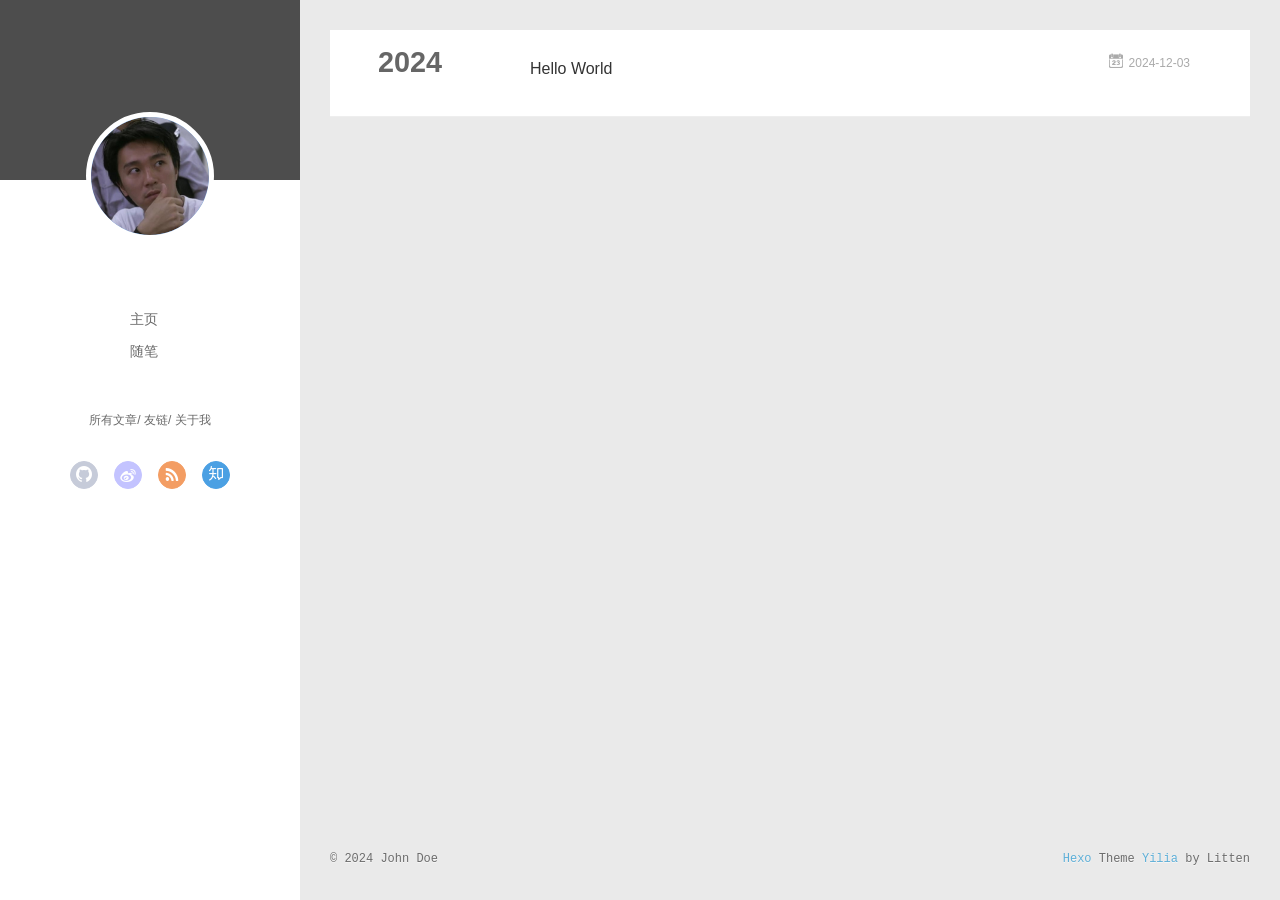
==== commit 1621d4f3: "Site updated: 2024-12-03 22:49:12" ====
--- a/archives/index.html
+++ b/archives/index.html
@@ -3,9 +3,11 @@
 <head>
   <meta charset="utf-8">
   
-  
+  <meta name="renderer" content="webkit">
+  <meta http-equiv="X-UA-Compatible" content="IE=edge" >
+  <link rel="dns-prefetch" href="http://example.com">
   <title>Archives | Hexo</title>
-  <meta name="viewport" content="width=device-width, initial-scale=1, shrink-to-fit=no">
+  <meta name="viewport" content="width=device-width, initial-scale=1, maximum-scale=1">
   <meta property="og:type" content="website">
 <meta property="og:title" content="Hexo">
 <meta property="og:url" content="http://example.com/archives/index.html">
@@ -14,60 +16,141 @@
 <meta property="article:author" content="John Doe">
 <meta name="twitter:card" content="summary">
   
-    <link rel="alternate" href="/atom.xml" title="Hexo" type="application/atom+xml">
-  
-  
-    <link rel="shortcut icon" href="/favicon.png">
-  
-  
-  
-<link rel="stylesheet" href="/css/style.css">
-
-  
-    
-<link rel="stylesheet" href="/fancybox/jquery.fancybox.min.css">
-
-  
-  
+    <link rel="alternative" href="/atom.xml" title="Hexo" type="application/atom+xml">
+  
+  
+    <link rel="icon" href="/favicon.png">
+  
+  <link rel="stylesheet" type="text/css" href="/./main.0cf68a.css">
+  <style type="text/css">
+  
+    #container.show {
+      background: linear-gradient(200deg,#a0cfe4,#e8c37e);
+    }
+  </style>
+  
+
+  
+
 <meta name="generator" content="Hexo 7.3.0"></head>
 
 <body>
-  <div id="container">
-    <div id="wrap">
-      <header id="header">
-  <div id="banner"></div>
-  <div id="header-outer" class="outer">
-    <div id="header-title" class="inner">
-      <h1 id="logo-wrap">
-        <a href="/" id="logo">Hexo</a>
-      </h1>
-      
+  <div id="container" q-class="show:isCtnShow">
+    <canvas id="anm-canvas" class="anm-canvas"></canvas>
+    <div class="left-col" q-class="show:isShow">
+      
+<div class="overlay" style="background: #4d4d4d"></div>
+<div class="intrude-less">
+	<header id="header" class="inner">
+		<a href="/" class="profilepic">
+			<img src="/img/zhou.jpg" class="js-avatar">
+		</a>
+		<hgroup>
+		  <h1 class="header-author"><a href="/"></a></h1>
+		</hgroup>
+		
+
+		<nav class="header-menu">
+			<ul>
+			
+				<li><a href="/">主页</a></li>
+	        
+				<li><a href="/tags/%E9%9A%8F%E7%AC%94/">随笔</a></li>
+	        
+			</ul>
+		</nav>
+		<nav class="header-smart-menu">
+    		
+    			
+    			<a q-on="click: openSlider(e, 'innerArchive')" href="javascript:void(0)">所有文章</a>
+    			
+            
+    			
+    			<a q-on="click: openSlider(e, 'friends')" href="javascript:void(0)">友链</a>
+    			
+            
+    			
+    			<a q-on="click: openSlider(e, 'aboutme')" href="javascript:void(0)">关于我</a>
+    			
+            
+		</nav>
+		<nav class="header-nav">
+			<div class="social">
+				
+					<a class="github" target="_blank" href="#" title="github"><i class="icon-github"></i></a>
+		        
+					<a class="weibo" target="_blank" href="#" title="weibo"><i class="icon-weibo"></i></a>
+		        
+					<a class="rss" target="_blank" href="#" title="rss"><i class="icon-rss"></i></a>
+		        
+					<a class="zhihu" target="_blank" href="#" title="zhihu"><i class="icon-zhihu"></i></a>
+		        
+			</div>
+		</nav>
+	</header>		
+</div>
+
     </div>
-    <div id="header-inner" class="inner">
-      <nav id="main-nav">
-        <a id="main-nav-toggle" class="nav-icon"><span class="fa fa-bars"></span></a>
-        
-          <a class="main-nav-link" href="/">Home</a>
-        
-          <a class="main-nav-link" href="/archives">Archives</a>
-        
-      </nav>
-      <nav id="sub-nav">
-        
-        
-          <a class="nav-icon" href="/atom.xml" title="RSS Feed"><span class="fa fa-rss"></span></a>
-        
-        <a class="nav-icon nav-search-btn" title="Search"><span class="fa fa-search"></span></a>
-      </nav>
-      <div id="search-form-wrap">
-        <form action="//google.com/search" method="get" accept-charset="UTF-8" class="search-form"><input type="search" name="q" class="search-form-input" placeholder="Search"><button type="submit" class="search-form-submit">&#xF002;</button><input type="hidden" name="sitesearch" value="http://example.com"></form>
-      </div>
-    </div>
-  </div>
-</header>
-
-      <div class="outer">
-        <section id="main">
+    <div class="mid-col" q-class="show:isShow,hide:isShow|isFalse">
+      
+<nav id="mobile-nav">
+  	<div class="overlay js-overlay" style="background: #4d4d4d"></div>
+	<div class="btnctn js-mobile-btnctn">
+  		<div class="slider-trigger list" q-on="click: openSlider(e)"><i class="icon icon-sort"></i></div>
+	</div>
+	<div class="intrude-less">
+		<header id="header" class="inner">
+			<div class="profilepic">
+				<img src="/img/zhou.jpg" class="js-avatar">
+			</div>
+			<hgroup>
+			  <h1 class="header-author js-header-author"></h1>
+			</hgroup>
+			
+			
+			
+				
+			
+				
+			
+			
+			
+			<nav class="header-nav">
+				<div class="social">
+					
+						<a class="github" target="_blank" href="#" title="github"><i class="icon-github"></i></a>
+			        
+						<a class="weibo" target="_blank" href="#" title="weibo"><i class="icon-weibo"></i></a>
+			        
+						<a class="rss" target="_blank" href="#" title="rss"><i class="icon-rss"></i></a>
+			        
+						<a class="zhihu" target="_blank" href="#" title="zhihu"><i class="icon-zhihu"></i></a>
+			        
+				</div>
+			</nav>
+
+			<nav class="header-menu js-header-menu">
+				<ul style="width: 50%">
+				
+				
+					<li style="width: 50%"><a href="/">主页</a></li>
+		        
+					<li style="width: 50%"><a href="/tags/%E9%9A%8F%E7%AC%94/">随笔</a></li>
+		        
+				</ul>
+			</nav>
+		</header>				
+	</div>
+	<div class="mobile-mask" style="display:none" q-show="isShow"></div>
+</nav>
+
+      <div id="wrapper" class="body-wrap">
+        <div class="menu-l">
+          <div class="canvas-wrap">
+            <canvas data-colors="#eaeaea" data-sectionHeight="100" data-contentId="js-content" id="myCanvas1" class="anm-canvas"></canvas>
+          </div>
+          <div id="js-content" class="content-ll">
+            
   
   
     
@@ -83,16 +166,24 @@
     <article class="archive-article archive-type-post">
   <div class="archive-article-inner">
     <header class="archive-article-header">
-      <a href="/2024/12/03/hello-world/" class="archive-article-date">
-  <time class="dt-published" datetime="2024-12-03T14:15:52.408Z" itemprop="datePublished">Dec 3</time>
+      	<div class="article-meta">
+	      	<a href="/2024/12/03/hello-world/" class="archive-article-date">
+  	<time datetime="2024-12-03T14:15:52.408Z" itemprop="datePublished"><i class="icon-calendar icon"></i>2024-12-03</time>
 </a>
-      
+        </div>
+    	 
   
     <h1 itemprop="name">
       <a class="archive-article-title" href="/2024/12/03/hello-world/">Hello World</a>
     </h1>
   
 
+        <div class="article-info info-on-right">
+          
+          
+
+        </div>
+        <div class="clearfix"></div>
     </header>
   </div>
 </article>
@@ -101,85 +192,252 @@
     </div></section>
   
 
-
-</section>
-        
-          <aside id="sidebar">
-  
-    
-
-  
-    
-
-  
-    
-  
-    
-  <div class="widget-wrap">
-    <h3 class="widget-title">Archives</h3>
-    <div class="widget">
-      <ul class="archive-list"><li class="archive-list-item"><a class="archive-list-link" href="/archives/2024/12/">December 2024</a></li></ul>
-    </div>
-  </div>
-
-
-  
-    
-  <div class="widget-wrap">
-    <h3 class="widget-title">Recent Posts</h3>
-    <div class="widget">
-      <ul>
-        
-          <li>
-            <a href="/2024/12/03/hello-world/">Hello World</a>
-          </li>
-        
-      </ul>
-    </div>
-  </div>
-
-  
-</aside>
-        
+    
+
+
+          </div>
+        </div>
       </div>
       <footer id="footer">
-  
   <div class="outer">
-    <div id="footer-info" class="inner">
-      
-      &copy; 2024 John Doe<br>
-      Powered by <a href="https://hexo.io/" target="_blank">Hexo</a>
+    <div id="footer-info">
+    	<div class="footer-left">
+    		&copy; 2024 John Doe
+    	</div>
+      	<div class="footer-right">
+      		<a href="http://hexo.io/" target="_blank">Hexo</a>  Theme <a href="https://github.com/litten/hexo-theme-yilia" target="_blank">Yilia</a> by Litten
+      	</div>
     </div>
   </div>
 </footer>
-
     </div>
-    <nav id="mobile-nav">
-  
-    <a href="/" class="mobile-nav-link">Home</a>
-  
-    <a href="/archives" class="mobile-nav-link">Archives</a>
-  
-</nav>
-    
-
-
-<script src="/js/jquery-3.6.4.min.js"></script>
-
-
-
-  
-<script src="/fancybox/jquery.fancybox.min.js"></script>
-
-
-
-
-<script src="/js/script.js"></script>
-
-
-
-
-
+    <script>
+	var yiliaConfig = {
+		mathjax: false,
+		isHome: false,
+		isPost: false,
+		isArchive: true,
+		isTag: false,
+		isCategory: false,
+		open_in_new: false,
+		toc_hide_index: true,
+		root: "/",
+		innerArchive: true,
+		showTags: false
+	}
+</script>
+
+<script>!function(t){function n(e){if(r[e])return r[e].exports;var i=r[e]={exports:{},id:e,loaded:!1};return t[e].call(i.exports,i,i.exports,n),i.loaded=!0,i.exports}var r={};n.m=t,n.c=r,n.p="./",n(0)}([function(t,n,r){r(195),t.exports=r(191)},function(t,n,r){var e=r(3),i=r(52),o=r(27),u=r(28),c=r(53),f="prototype",a=function(t,n,r){var s,l,h,v,p=t&a.F,d=t&a.G,y=t&a.S,g=t&a.P,b=t&a.B,m=d?e:y?e[n]||(e[n]={}):(e[n]||{})[f],x=d?i:i[n]||(i[n]={}),w=x[f]||(x[f]={});d&&(r=n);for(s in r)l=!p&&m&&void 0!==m[s],h=(l?m:r)[s],v=b&&l?c(h,e):g&&"function"==typeof h?c(Function.call,h):h,m&&u(m,s,h,t&a.U),x[s]!=h&&o(x,s,v),g&&w[s]!=h&&(w[s]=h)};e.core=i,a.F=1,a.G=2,a.S=4,a.P=8,a.B=16,a.W=32,a.U=64,a.R=128,t.exports=a},function(t,n,r){var e=r(6);t.exports=function(t){if(!e(t))throw TypeError(t+" is not an object!");return t}},function(t,n){var r=t.exports="undefined"!=typeof window&&window.Math==Math?window:"undefined"!=typeof self&&self.Math==Math?self:Function("return this")();"number"==typeof __g&&(__g=r)},function(t,n){t.exports=function(t){try{return!!t()}catch(t){return!0}}},function(t,n){var r=t.exports="undefined"!=typeof window&&window.Math==Math?window:"undefined"!=typeof self&&self.Math==Math?self:Function("return this")();"number"==typeof __g&&(__g=r)},function(t,n){t.exports=function(t){return"object"==typeof t?null!==t:"function"==typeof t}},function(t,n,r){var e=r(126)("wks"),i=r(76),o=r(3).Symbol,u="function"==typeof o;(t.exports=function(t){return e[t]||(e[t]=u&&o[t]||(u?o:i)("Symbol."+t))}).store=e},function(t,n){var r={}.hasOwnProperty;t.exports=function(t,n){return r.call(t,n)}},function(t,n,r){var e=r(94),i=r(33);t.exports=function(t){return e(i(t))}},function(t,n,r){t.exports=!r(4)(function(){return 7!=Object.defineProperty({},"a",{get:function(){return 7}}).a})},function(t,n,r){var e=r(2),i=r(167),o=r(50),u=Object.defineProperty;n.f=r(10)?Object.defineProperty:function(t,n,r){if(e(t),n=o(n,!0),e(r),i)try{return u(t,n,r)}catch(t){}if("get"in r||"set"in r)throw TypeError("Accessors not supported!");return"value"in r&&(t[n]=r.value),t}},function(t,n,r){t.exports=!r(18)(function(){return 7!=Object.defineProperty({},"a",{get:function(){return 7}}).a})},function(t,n,r){var e=r(14),i=r(22);t.exports=r(12)?function(t,n,r){return e.f(t,n,i(1,r))}:function(t,n,r){return t[n]=r,t}},function(t,n,r){var e=r(20),i=r(58),o=r(42),u=Object.defineProperty;n.f=r(12)?Object.defineProperty:function(t,n,r){if(e(t),n=o(n,!0),e(r),i)try{return u(t,n,r)}catch(t){}if("get"in r||"set"in r)throw TypeError("Accessors not supported!");return"value"in r&&(t[n]=r.value),t}},function(t,n,r){var e=r(40)("wks"),i=r(23),o=r(5).Symbol,u="function"==typeof o;(t.exports=function(t){return e[t]||(e[t]=u&&o[t]||(u?o:i)("Symbol."+t))}).store=e},function(t,n,r){var e=r(67),i=Math.min;t.exports=function(t){return t>0?i(e(t),9007199254740991):0}},function(t,n,r){var e=r(46);t.exports=function(t){return Object(e(t))}},function(t,n){t.exports=function(t){try{return!!t()}catch(t){return!0}}},function(t,n,r){var e=r(63),i=r(34);t.exports=Object.keys||function(t){return e(t,i)}},function(t,n,r){var e=r(21);t.exports=function(t){if(!e(t))throw TypeError(t+" is not an object!");return t}},function(t,n){t.exports=function(t){return"object"==typeof t?null!==t:"function"==typeof t}},function(t,n){t.exports=function(t,n){return{enumerable:!(1&t),configurable:!(2&t),writable:!(4&t),value:n}}},function(t,n){var r=0,e=Math.random();t.exports=function(t){return"Symbol(".concat(void 0===t?"":t,")_",(++r+e).toString(36))}},function(t,n){var r={}.hasOwnProperty;t.exports=function(t,n){return r.call(t,n)}},function(t,n){var r=t.exports={version:"2.4.0"};"number"==typeof __e&&(__e=r)},function(t,n){t.exports=function(t){if("function"!=typeof t)throw TypeError(t+" is not a function!");return t}},function(t,n,r){var e=r(11),i=r(66);t.exports=r(10)?function(t,n,r){return e.f(t,n,i(1,r))}:function(t,n,r){return t[n]=r,t}},function(t,n,r){var e=r(3),i=r(27),o=r(24),u=r(76)("src"),c="toString",f=Function[c],a=(""+f).split(c);r(52).inspectSource=function(t){return f.call(t)},(t.exports=function(t,n,r,c){var f="function"==typeof r;f&&(o(r,"name")||i(r,"name",n)),t[n]!==r&&(f&&(o(r,u)||i(r,u,t[n]?""+t[n]:a.join(String(n)))),t===e?t[n]=r:c?t[n]?t[n]=r:i(t,n,r):(delete t[n],i(t,n,r)))})(Function.prototype,c,function(){return"function"==typeof this&&this[u]||f.call(this)})},function(t,n,r){var e=r(1),i=r(4),o=r(46),u=function(t,n,r,e){var i=String(o(t)),u="<"+n;return""!==r&&(u+=" "+r+'="'+String(e).replace(/"/g,"&quot;")+'"'),u+">"+i+"</"+n+">"};t.exports=function(t,n){var r={};r[t]=n(u),e(e.P+e.F*i(function(){var n=""[t]('"');return n!==n.toLowerCase()||n.split('"').length>3}),"String",r)}},function(t,n,r){var e=r(115),i=r(46);t.exports=function(t){return e(i(t))}},function(t,n,r){var e=r(116),i=r(66),o=r(30),u=r(50),c=r(24),f=r(167),a=Object.getOwnPropertyDescriptor;n.f=r(10)?a:function(t,n){if(t=o(t),n=u(n,!0),f)try{return a(t,n)}catch(t){}if(c(t,n))return i(!e.f.call(t,n),t[n])}},function(t,n,r){var e=r(24),i=r(17),o=r(145)("IE_PROTO"),u=Object.prototype;t.exports=Object.getPrototypeOf||function(t){return t=i(t),e(t,o)?t[o]:"function"==typeof t.constructor&&t instanceof t.constructor?t.constructor.prototype:t instanceof Object?u:null}},function(t,n){t.exports=function(t){if(void 0==t)throw TypeError("Can't call method on  "+t);return t}},function(t,n){t.exports="constructor,hasOwnProperty,isPrototypeOf,propertyIsEnumerable,toLocaleString,toString,valueOf".split(",")},function(t,n){t.exports={}},function(t,n){t.exports=!0},function(t,n){n.f={}.propertyIsEnumerable},function(t,n,r){var e=r(14).f,i=r(8),o=r(15)("toStringTag");t.exports=function(t,n,r){t&&!i(t=r?t:t.prototype,o)&&e(t,o,{configurable:!0,value:n})}},function(t,n,r){var e=r(40)("keys"),i=r(23);t.exports=function(t){return e[t]||(e[t]=i(t))}},function(t,n,r){var e=r(5),i="__core-js_shared__",o=e[i]||(e[i]={});t.exports=function(t){return o[t]||(o[t]={})}},function(t,n){var r=Math.ceil,e=Math.floor;t.exports=function(t){return isNaN(t=+t)?0:(t>0?e:r)(t)}},function(t,n,r){var e=r(21);t.exports=function(t,n){if(!e(t))return t;var r,i;if(n&&"function"==typeof(r=t.toString)&&!e(i=r.call(t)))return i;if("function"==typeof(r=t.valueOf)&&!e(i=r.call(t)))return i;if(!n&&"function"==typeof(r=t.toString)&&!e(i=r.call(t)))return i;throw TypeError("Can't convert object to primitive value")}},function(t,n,r){var e=r(5),i=r(25),o=r(36),u=r(44),c=r(14).f;t.exports=function(t){var n=i.Symbol||(i.Symbol=o?{}:e.Symbol||{});"_"==t.charAt(0)||t in n||c(n,t,{value:u.f(t)})}},function(t,n,r){n.f=r(15)},function(t,n){var r={}.toString;t.exports=function(t){return r.call(t).slice(8,-1)}},function(t,n){t.exports=function(t){if(void 0==t)throw TypeError("Can't call method on  "+t);return t}},function(t,n,r){var e=r(4);t.exports=function(t,n){return!!t&&e(function(){n?t.call(null,function(){},1):t.call(null)})}},function(t,n,r){var e=r(53),i=r(115),o=r(17),u=r(16),c=r(203);t.exports=function(t,n){var r=1==t,f=2==t,a=3==t,s=4==t,l=6==t,h=5==t||l,v=n||c;return function(n,c,p){for(var d,y,g=o(n),b=i(g),m=e(c,p,3),x=u(b.length),w=0,S=r?v(n,x):f?v(n,0):void 0;x>w;w++)if((h||w in b)&&(d=b[w],y=m(d,w,g),t))if(r)S[w]=y;else if(y)switch(t){case 3:return!0;case 5:return d;case 6:return w;case 2:S.push(d)}else if(s)return!1;return l?-1:a||s?s:S}}},function(t,n,r){var e=r(1),i=r(52),o=r(4);t.exports=function(t,n){var r=(i.Object||{})[t]||Object[t],u={};u[t]=n(r),e(e.S+e.F*o(function(){r(1)}),"Object",u)}},function(t,n,r){var e=r(6);t.exports=function(t,n){if(!e(t))return t;var r,i;if(n&&"function"==typeof(r=t.toString)&&!e(i=r.call(t)))return i;if("function"==typeof(r=t.valueOf)&&!e(i=r.call(t)))return i;if(!n&&"function"==typeof(r=t.toString)&&!e(i=r.call(t)))return i;throw TypeError("Can't convert object to primitive value")}},function(t,n,r){var e=r(5),i=r(25),o=r(91),u=r(13),c="prototype",f=function(t,n,r){var a,s,l,h=t&f.F,v=t&f.G,p=t&f.S,d=t&f.P,y=t&f.B,g=t&f.W,b=v?i:i[n]||(i[n]={}),m=b[c],x=v?e:p?e[n]:(e[n]||{})[c];v&&(r=n);for(a in r)(s=!h&&x&&void 0!==x[a])&&a in b||(l=s?x[a]:r[a],b[a]=v&&"function"!=typeof x[a]?r[a]:y&&s?o(l,e):g&&x[a]==l?function(t){var n=function(n,r,e){if(this instanceof t){switch(arguments.length){case 0:return new t;case 1:return new t(n);case 2:return new t(n,r)}return new t(n,r,e)}return t.apply(this,arguments)};return n[c]=t[c],n}(l):d&&"function"==typeof l?o(Function.call,l):l,d&&((b.virtual||(b.virtual={}))[a]=l,t&f.R&&m&&!m[a]&&u(m,a,l)))};f.F=1,f.G=2,f.S=4,f.P=8,f.B=16,f.W=32,f.U=64,f.R=128,t.exports=f},function(t,n){var r=t.exports={version:"2.4.0"};"number"==typeof __e&&(__e=r)},function(t,n,r){var e=r(26);t.exports=function(t,n,r){if(e(t),void 0===n)return t;switch(r){case 1:return function(r){return t.call(n,r)};case 2:return function(r,e){return t.call(n,r,e)};case 3:return function(r,e,i){return t.call(n,r,e,i)}}return function(){return t.apply(n,arguments)}}},function(t,n,r){var e=r(183),i=r(1),o=r(126)("metadata"),u=o.store||(o.store=new(r(186))),c=function(t,n,r){var i=u.get(t);if(!i){if(!r)return;u.set(t,i=new e)}var o=i.get(n);if(!o){if(!r)return;i.set(n,o=new e)}return o},f=function(t,n,r){var e=c(n,r,!1);return void 0!==e&&e.has(t)},a=function(t,n,r){var e=c(n,r,!1);return void 0===e?void 0:e.get(t)},s=function(t,n,r,e){c(r,e,!0).set(t,n)},l=function(t,n){var r=c(t,n,!1),e=[];return r&&r.forEach(function(t,n){e.push(n)}),e},h=function(t){return void 0===t||"symbol"==typeof t?t:String(t)},v=function(t){i(i.S,"Reflect",t)};t.exports={store:u,map:c,has:f,get:a,set:s,keys:l,key:h,exp:v}},function(t,n,r){"use strict";if(r(10)){var e=r(69),i=r(3),o=r(4),u=r(1),c=r(127),f=r(152),a=r(53),s=r(68),l=r(66),h=r(27),v=r(73),p=r(67),d=r(16),y=r(75),g=r(50),b=r(24),m=r(180),x=r(114),w=r(6),S=r(17),_=r(137),O=r(70),E=r(32),P=r(71).f,j=r(154),F=r(76),M=r(7),A=r(48),N=r(117),T=r(146),I=r(155),k=r(80),L=r(123),R=r(74),C=r(130),D=r(160),U=r(11),W=r(31),G=U.f,B=W.f,V=i.RangeError,z=i.TypeError,q=i.Uint8Array,K="ArrayBuffer",J="Shared"+K,Y="BYTES_PER_ELEMENT",H="prototype",$=Array[H],X=f.ArrayBuffer,Q=f.DataView,Z=A(0),tt=A(2),nt=A(3),rt=A(4),et=A(5),it=A(6),ot=N(!0),ut=N(!1),ct=I.values,ft=I.keys,at=I.entries,st=$.lastIndexOf,lt=$.reduce,ht=$.reduceRight,vt=$.join,pt=$.sort,dt=$.slice,yt=$.toString,gt=$.toLocaleString,bt=M("iterator"),mt=M("toStringTag"),xt=F("typed_constructor"),wt=F("def_constructor"),St=c.CONSTR,_t=c.TYPED,Ot=c.VIEW,Et="Wrong length!",Pt=A(1,function(t,n){return Tt(T(t,t[wt]),n)}),jt=o(function(){return 1===new q(new Uint16Array([1]).buffer)[0]}),Ft=!!q&&!!q[H].set&&o(function(){new q(1).set({})}),Mt=function(t,n){if(void 0===t)throw z(Et);var r=+t,e=d(t);if(n&&!m(r,e))throw V(Et);return e},At=function(t,n){var r=p(t);if(r<0||r%n)throw V("Wrong offset!");return r},Nt=function(t){if(w(t)&&_t in t)return t;throw z(t+" is not a typed array!")},Tt=function(t,n){if(!(w(t)&&xt in t))throw z("It is not a typed array constructor!");return new t(n)},It=function(t,n){return kt(T(t,t[wt]),n)},kt=function(t,n){for(var r=0,e=n.length,i=Tt(t,e);e>r;)i[r]=n[r++];return i},Lt=function(t,n,r){G(t,n,{get:function(){return this._d[r]}})},Rt=function(t){var n,r,e,i,o,u,c=S(t),f=arguments.length,s=f>1?arguments[1]:void 0,l=void 0!==s,h=j(c);if(void 0!=h&&!_(h)){for(u=h.call(c),e=[],n=0;!(o=u.next()).done;n++)e.push(o.value);c=e}for(l&&f>2&&(s=a(s,arguments[2],2)),n=0,r=d(c.length),i=Tt(this,r);r>n;n++)i[n]=l?s(c[n],n):c[n];return i},Ct=function(){for(var t=0,n=arguments.length,r=Tt(this,n);n>t;)r[t]=arguments[t++];return r},Dt=!!q&&o(function(){gt.call(new q(1))}),Ut=function(){return gt.apply(Dt?dt.call(Nt(this)):Nt(this),arguments)},Wt={copyWithin:function(t,n){return D.call(Nt(this),t,n,arguments.length>2?arguments[2]:void 0)},every:function(t){return rt(Nt(this),t,arguments.length>1?arguments[1]:void 0)},fill:function(t){return C.apply(Nt(this),arguments)},filter:function(t){return It(this,tt(Nt(this),t,arguments.length>1?arguments[1]:void 0))},find:function(t){return et(Nt(this),t,arguments.length>1?arguments[1]:void 0)},findIndex:function(t){return it(Nt(this),t,arguments.length>1?arguments[1]:void 0)},forEach:function(t){Z(Nt(this),t,arguments.length>1?arguments[1]:void 0)},indexOf:function(t){return ut(Nt(this),t,arguments.length>1?arguments[1]:void 0)},includes:function(t){return ot(Nt(this),t,arguments.length>1?arguments[1]:void 0)},join:function(t){return vt.apply(Nt(this),arguments)},lastIndexOf:function(t){return st.apply(Nt(this),arguments)},map:function(t){return Pt(Nt(this),t,arguments.length>1?arguments[1]:void 0)},reduce:function(t){return lt.apply(Nt(this),arguments)},reduceRight:function(t){return ht.apply(Nt(this),arguments)},reverse:function(){for(var t,n=this,r=Nt(n).length,e=Math.floor(r/2),i=0;i<e;)t=n[i],n[i++]=n[--r],n[r]=t;return n},some:function(t){return nt(Nt(this),t,arguments.length>1?arguments[1]:void 0)},sort:function(t){return pt.call(Nt(this),t)},subarray:function(t,n){var r=Nt(this),e=r.length,i=y(t,e);return new(T(r,r[wt]))(r.buffer,r.byteOffset+i*r.BYTES_PER_ELEMENT,d((void 0===n?e:y(n,e))-i))}},Gt=function(t,n){return It(this,dt.call(Nt(this),t,n))},Bt=function(t){Nt(this);var n=At(arguments[1],1),r=this.length,e=S(t),i=d(e.length),o=0;if(i+n>r)throw V(Et);for(;o<i;)this[n+o]=e[o++]},Vt={entries:function(){return at.call(Nt(this))},keys:function(){return ft.call(Nt(this))},values:function(){return ct.call(Nt(this))}},zt=function(t,n){return w(t)&&t[_t]&&"symbol"!=typeof n&&n in t&&String(+n)==String(n)},qt=function(t,n){return zt(t,n=g(n,!0))?l(2,t[n]):B(t,n)},Kt=function(t,n,r){return!(zt(t,n=g(n,!0))&&w(r)&&b(r,"value"))||b(r,"get")||b(r,"set")||r.configurable||b(r,"writable")&&!r.writable||b(r,"enumerable")&&!r.enumerable?G(t,n,r):(t[n]=r.value,t)};St||(W.f=qt,U.f=Kt),u(u.S+u.F*!St,"Object",{getOwnPropertyDescriptor:qt,defineProperty:Kt}),o(function(){yt.call({})})&&(yt=gt=function(){return vt.call(this)});var Jt=v({},Wt);v(Jt,Vt),h(Jt,bt,Vt.values),v(Jt,{slice:Gt,set:Bt,constructor:function(){},toString:yt,toLocaleString:Ut}),Lt(Jt,"buffer","b"),Lt(Jt,"byteOffset","o"),Lt(Jt,"byteLength","l"),Lt(Jt,"length","e"),G(Jt,mt,{get:function(){return this[_t]}}),t.exports=function(t,n,r,f){f=!!f;var a=t+(f?"Clamped":"")+"Array",l="Uint8Array"!=a,v="get"+t,p="set"+t,y=i[a],g=y||{},b=y&&E(y),m=!y||!c.ABV,S={},_=y&&y[H],j=function(t,r){var e=t._d;return e.v[v](r*n+e.o,jt)},F=function(t,r,e){var i=t._d;f&&(e=(e=Math.round(e))<0?0:e>255?255:255&e),i.v[p](r*n+i.o,e,jt)},M=function(t,n){G(t,n,{get:function(){return j(this,n)},set:function(t){return F(this,n,t)},enumerable:!0})};m?(y=r(function(t,r,e,i){s(t,y,a,"_d");var o,u,c,f,l=0,v=0;if(w(r)){if(!(r instanceof X||(f=x(r))==K||f==J))return _t in r?kt(y,r):Rt.call(y,r);o=r,v=At(e,n);var p=r.byteLength;if(void 0===i){if(p%n)throw V(Et);if((u=p-v)<0)throw V(Et)}else if((u=d(i)*n)+v>p)throw V(Et);c=u/n}else c=Mt(r,!0),u=c*n,o=new X(u);for(h(t,"_d",{b:o,o:v,l:u,e:c,v:new Q(o)});l<c;)M(t,l++)}),_=y[H]=O(Jt),h(_,"constructor",y)):L(function(t){new y(null),new y(t)},!0)||(y=r(function(t,r,e,i){s(t,y,a);var o;return w(r)?r instanceof X||(o=x(r))==K||o==J?void 0!==i?new g(r,At(e,n),i):void 0!==e?new g(r,At(e,n)):new g(r):_t in r?kt(y,r):Rt.call(y,r):new g(Mt(r,l))}),Z(b!==Function.prototype?P(g).concat(P(b)):P(g),function(t){t in y||h(y,t,g[t])}),y[H]=_,e||(_.constructor=y));var A=_[bt],N=!!A&&("values"==A.name||void 0==A.name),T=Vt.values;h(y,xt,!0),h(_,_t,a),h(_,Ot,!0),h(_,wt,y),(f?new y(1)[mt]==a:mt in _)||G(_,mt,{get:function(){return a}}),S[a]=y,u(u.G+u.W+u.F*(y!=g),S),u(u.S,a,{BYTES_PER_ELEMENT:n,from:Rt,of:Ct}),Y in _||h(_,Y,n),u(u.P,a,Wt),R(a),u(u.P+u.F*Ft,a,{set:Bt}),u(u.P+u.F*!N,a,Vt),u(u.P+u.F*(_.toString!=yt),a,{toString:yt}),u(u.P+u.F*o(function(){new y(1).slice()}),a,{slice:Gt}),u(u.P+u.F*(o(function(){return[1,2].toLocaleString()!=new y([1,2]).toLocaleString()})||!o(function(){_.toLocaleString.call([1,2])})),a,{toLocaleString:Ut}),k[a]=N?A:T,e||N||h(_,bt,T)}}else t.exports=function(){}},function(t,n){var r={}.toString;t.exports=function(t){return r.call(t).slice(8,-1)}},function(t,n,r){var e=r(21),i=r(5).document,o=e(i)&&e(i.createElement);t.exports=function(t){return o?i.createElement(t):{}}},function(t,n,r){t.exports=!r(12)&&!r(18)(function(){return 7!=Object.defineProperty(r(57)("div"),"a",{get:function(){return 7}}).a})},function(t,n,r){"use strict";var e=r(36),i=r(51),o=r(64),u=r(13),c=r(8),f=r(35),a=r(96),s=r(38),l=r(103),h=r(15)("iterator"),v=!([].keys&&"next"in[].keys()),p="keys",d="values",y=function(){return this};t.exports=function(t,n,r,g,b,m,x){a(r,n,g);var w,S,_,O=function(t){if(!v&&t in F)return F[t];switch(t){case p:case d:return function(){return new r(this,t)}}return function(){return new r(this,t)}},E=n+" Iterator",P=b==d,j=!1,F=t.prototype,M=F[h]||F["@@iterator"]||b&&F[b],A=M||O(b),N=b?P?O("entries"):A:void 0,T="Array"==n?F.entries||M:M;if(T&&(_=l(T.call(new t)))!==Object.prototype&&(s(_,E,!0),e||c(_,h)||u(_,h,y)),P&&M&&M.name!==d&&(j=!0,A=function(){return M.call(this)}),e&&!x||!v&&!j&&F[h]||u(F,h,A),f[n]=A,f[E]=y,b)if(w={values:P?A:O(d),keys:m?A:O(p),entries:N},x)for(S in w)S in F||o(F,S,w[S]);else i(i.P+i.F*(v||j),n,w);return w}},function(t,n,r){var e=r(20),i=r(100),o=r(34),u=r(39)("IE_PROTO"),c=function(){},f="prototype",a=function(){var t,n=r(57)("iframe"),e=o.length;for(n.style.display="none",r(93).appendChild(n),n.src="javascript:",t=n.contentWindow.document,t.open(),t.write("<script>document.F=Object<\/script>"),t.close(),a=t.F;e--;)delete a[f][o[e]];return a()};t.exports=Object.create||function(t,n){var r;return null!==t?(c[f]=e(t),r=new c,c[f]=null,r[u]=t):r=a(),void 0===n?r:i(r,n)}},function(t,n,r){var e=r(63),i=r(34).concat("length","prototype");n.f=Object.getOwnPropertyNames||function(t){return e(t,i)}},function(t,n){n.f=Object.getOwnPropertySymbols},function(t,n,r){var e=r(8),i=r(9),o=r(90)(!1),u=r(39)("IE_PROTO");t.exports=function(t,n){var r,c=i(t),f=0,a=[];for(r in c)r!=u&&e(c,r)&&a.push(r);for(;n.length>f;)e(c,r=n[f++])&&(~o(a,r)||a.push(r));return a}},function(t,n,r){t.exports=r(13)},function(t,n,r){var e=r(76)("meta"),i=r(6),o=r(24),u=r(11).f,c=0,f=Object.isExtensible||function(){return!0},a=!r(4)(function(){return f(Object.preventExtensions({}))}),s=function(t){u(t,e,{value:{i:"O"+ ++c,w:{}}})},l=function(t,n){if(!i(t))return"symbol"==typeof t?t:("string"==typeof t?"S":"P")+t;if(!o(t,e)){if(!f(t))return"F";if(!n)return"E";s(t)}return t[e].i},h=function(t,n){if(!o(t,e)){if(!f(t))return!0;if(!n)return!1;s(t)}return t[e].w},v=function(t){return a&&p.NEED&&f(t)&&!o(t,e)&&s(t),t},p=t.exports={KEY:e,NEED:!1,fastKey:l,getWeak:h,onFreeze:v}},function(t,n){t.exports=function(t,n){return{enumerable:!(1&t),configurable:!(2&t),writable:!(4&t),value:n}}},function(t,n){var r=Math.ceil,e=Math.floor;t.exports=function(t){return isNaN(t=+t)?0:(t>0?e:r)(t)}},function(t,n){t.exports=function(t,n,r,e){if(!(t instanceof n)||void 0!==e&&e in t)throw TypeError(r+": incorrect invocation!");return t}},function(t,n){t.exports=!1},function(t,n,r){var e=r(2),i=r(173),o=r(133),u=r(145)("IE_PROTO"),c=function(){},f="prototype",a=function(){var t,n=r(132)("iframe"),e=o.length;for(n.style.display="none",r(135).appendChild(n),n.src="javascript:",t=n.contentWindow.document,t.open(),t.write("<script>document.F=Object<\/script>"),t.close(),a=t.F;e--;)delete a[f][o[e]];return a()};t.exports=Object.create||function(t,n){var r;return null!==t?(c[f]=e(t),r=new c,c[f]=null,r[u]=t):r=a(),void 0===n?r:i(r,n)}},function(t,n,r){var e=r(175),i=r(133).concat("length","prototype");n.f=Object.getOwnPropertyNames||function(t){return e(t,i)}},function(t,n,r){var e=r(175),i=r(133);t.exports=Object.keys||function(t){return e(t,i)}},function(t,n,r){var e=r(28);t.exports=function(t,n,r){for(var i in n)e(t,i,n[i],r);return t}},function(t,n,r){"use strict";var e=r(3),i=r(11),o=r(10),u=r(7)("species");t.exports=function(t){var n=e[t];o&&n&&!n[u]&&i.f(n,u,{configurable:!0,get:function(){return this}})}},function(t,n,r){var e=r(67),i=Math.max,o=Math.min;t.exports=function(t,n){return t=e(t),t<0?i(t+n,0):o(t,n)}},function(t,n){var r=0,e=Math.random();t.exports=function(t){return"Symbol(".concat(void 0===t?"":t,")_",(++r+e).toString(36))}},function(t,n,r){var e=r(33);t.exports=function(t){return Object(e(t))}},function(t,n,r){var e=r(7)("unscopables"),i=Array.prototype;void 0==i[e]&&r(27)(i,e,{}),t.exports=function(t){i[e][t]=!0}},function(t,n,r){var e=r(53),i=r(169),o=r(137),u=r(2),c=r(16),f=r(154),a={},s={},n=t.exports=function(t,n,r,l,h){var v,p,d,y,g=h?function(){return t}:f(t),b=e(r,l,n?2:1),m=0;if("function"!=typeof g)throw TypeError(t+" is not iterable!");if(o(g)){for(v=c(t.length);v>m;m++)if((y=n?b(u(p=t[m])[0],p[1]):b(t[m]))===a||y===s)return y}else for(d=g.call(t);!(p=d.next()).done;)if((y=i(d,b,p.value,n))===a||y===s)return y};n.BREAK=a,n.RETURN=s},function(t,n){t.exports={}},function(t,n,r){var e=r(11).f,i=r(24),o=r(7)("toStringTag");t.exports=function(t,n,r){t&&!i(t=r?t:t.prototype,o)&&e(t,o,{configurable:!0,value:n})}},function(t,n,r){var e=r(1),i=r(46),o=r(4),u=r(150),c="["+u+"]",f="​+",a=RegExp("^"+c+c+"*"),s=RegExp(c+c+"*$"),l=function(t,n,r){var i={},c=o(function(){return!!u[t]()||f[t]()!=f}),a=i[t]=c?n(h):u[t];r&&(i[r]=a),e(e.P+e.F*c,"String",i)},h=l.trim=function(t,n){return t=String(i(t)),1&n&&(t=t.replace(a,"")),2&n&&(t=t.replace(s,"")),t};t.exports=l},function(t,n,r){t.exports={default:r(86),__esModule:!0}},function(t,n,r){t.exports={default:r(87),__esModule:!0}},function(t,n,r){"use strict";function e(t){return t&&t.__esModule?t:{default:t}}n.__esModule=!0;var i=r(84),o=e(i),u=r(83),c=e(u),f="function"==typeof c.default&&"symbol"==typeof o.default?function(t){return typeof t}:function(t){return t&&"function"==typeof c.default&&t.constructor===c.default&&t!==c.default.prototype?"symbol":typeof t};n.default="function"==typeof c.default&&"symbol"===f(o.default)?function(t){return void 0===t?"undefined":f(t)}:function(t){return t&&"function"==typeof c.default&&t.constructor===c.default&&t!==c.default.prototype?"symbol":void 0===t?"undefined":f(t)}},function(t,n,r){r(110),r(108),r(111),r(112),t.exports=r(25).Symbol},function(t,n,r){r(109),r(113),t.exports=r(44).f("iterator")},function(t,n){t.exports=function(t){if("function"!=typeof t)throw TypeError(t+" is not a function!");return t}},function(t,n){t.exports=function(){}},function(t,n,r){var e=r(9),i=r(106),o=r(105);t.exports=function(t){return function(n,r,u){var c,f=e(n),a=i(f.length),s=o(u,a);if(t&&r!=r){for(;a>s;)if((c=f[s++])!=c)return!0}else for(;a>s;s++)if((t||s in f)&&f[s]===r)return t||s||0;return!t&&-1}}},function(t,n,r){var e=r(88);t.exports=function(t,n,r){if(e(t),void 0===n)return t;switch(r){case 1:return function(r){return t.call(n,r)};case 2:return function(r,e){return t.call(n,r,e)};case 3:return function(r,e,i){return t.call(n,r,e,i)}}return function(){return t.apply(n,arguments)}}},function(t,n,r){var e=r(19),i=r(62),o=r(37);t.exports=function(t){var n=e(t),r=i.f;if(r)for(var u,c=r(t),f=o.f,a=0;c.length>a;)f.call(t,u=c[a++])&&n.push(u);return n}},function(t,n,r){t.exports=r(5).document&&document.documentElement},function(t,n,r){var e=r(56);t.exports=Object("z").propertyIsEnumerable(0)?Object:function(t){return"String"==e(t)?t.split(""):Object(t)}},function(t,n,r){var e=r(56);t.exports=Array.isArray||function(t){return"Array"==e(t)}},function(t,n,r){"use strict";var e=r(60),i=r(22),o=r(38),u={};r(13)(u,r(15)("iterator"),function(){return this}),t.exports=function(t,n,r){t.prototype=e(u,{next:i(1,r)}),o(t,n+" Iterator")}},function(t,n){t.exports=function(t,n){return{value:n,done:!!t}}},function(t,n,r){var e=r(19),i=r(9);t.exports=function(t,n){for(var r,o=i(t),u=e(o),c=u.length,f=0;c>f;)if(o[r=u[f++]]===n)return r}},function(t,n,r){var e=r(23)("meta"),i=r(21),o=r(8),u=r(14).f,c=0,f=Object.isExtensible||function(){return!0},a=!r(18)(function(){return f(Object.preventExtensions({}))}),s=function(t){u(t,e,{value:{i:"O"+ ++c,w:{}}})},l=function(t,n){if(!i(t))return"symbol"==typeof t?t:("string"==typeof t?"S":"P")+t;if(!o(t,e)){if(!f(t))return"F";if(!n)return"E";s(t)}return t[e].i},h=function(t,n){if(!o(t,e)){if(!f(t))return!0;if(!n)return!1;s(t)}return t[e].w},v=function(t){return a&&p.NEED&&f(t)&&!o(t,e)&&s(t),t},p=t.exports={KEY:e,NEED:!1,fastKey:l,getWeak:h,onFreeze:v}},function(t,n,r){var e=r(14),i=r(20),o=r(19);t.exports=r(12)?Object.defineProperties:function(t,n){i(t);for(var r,u=o(n),c=u.length,f=0;c>f;)e.f(t,r=u[f++],n[r]);return t}},function(t,n,r){var e=r(37),i=r(22),o=r(9),u=r(42),c=r(8),f=r(58),a=Object.getOwnPropertyDescriptor;n.f=r(12)?a:function(t,n){if(t=o(t),n=u(n,!0),f)try{return a(t,n)}catch(t){}if(c(t,n))return i(!e.f.call(t,n),t[n])}},function(t,n,r){var e=r(9),i=r(61).f,o={}.toString,u="object"==typeof window&&window&&Object.getOwnPropertyNames?Object.getOwnPropertyNames(window):[],c=function(t){try{return i(t)}catch(t){return u.slice()}};t.exports.f=function(t){return u&&"[object Window]"==o.call(t)?c(t):i(e(t))}},function(t,n,r){var e=r(8),i=r(77),o=r(39)("IE_PROTO"),u=Object.prototype;t.exports=Object.getPrototypeOf||function(t){return t=i(t),e(t,o)?t[o]:"function"==typeof t.constructor&&t instanceof t.constructor?t.constructor.prototype:t instanceof Object?u:null}},function(t,n,r){var e=r(41),i=r(33);t.exports=function(t){return function(n,r){var o,u,c=String(i(n)),f=e(r),a=c.length;return f<0||f>=a?t?"":void 0:(o=c.charCodeAt(f),o<55296||o>56319||f+1===a||(u=c.charCodeAt(f+1))<56320||u>57343?t?c.charAt(f):o:t?c.slice(f,f+2):u-56320+(o-55296<<10)+65536)}}},function(t,n,r){var e=r(41),i=Math.max,o=Math.min;t.exports=function(t,n){return t=e(t),t<0?i(t+n,0):o(t,n)}},function(t,n,r){var e=r(41),i=Math.min;t.exports=function(t){return t>0?i(e(t),9007199254740991):0}},function(t,n,r){"use strict";var e=r(89),i=r(97),o=r(35),u=r(9);t.exports=r(59)(Array,"Array",function(t,n){this._t=u(t),this._i=0,this._k=n},function(){var t=this._t,n=this._k,r=this._i++;return!t||r>=t.length?(this._t=void 0,i(1)):"keys"==n?i(0,r):"values"==n?i(0,t[r]):i(0,[r,t[r]])},"values"),o.Arguments=o.Array,e("keys"),e("values"),e("entries")},function(t,n){},function(t,n,r){"use strict";var e=r(104)(!0);r(59)(String,"String",function(t){this._t=String(t),this._i=0},function(){var t,n=this._t,r=this._i;return r>=n.length?{value:void 0,done:!0}:(t=e(n,r),this._i+=t.length,{value:t,done:!1})})},function(t,n,r){"use strict";var e=r(5),i=r(8),o=r(12),u=r(51),c=r(64),f=r(99).KEY,a=r(18),s=r(40),l=r(38),h=r(23),v=r(15),p=r(44),d=r(43),y=r(98),g=r(92),b=r(95),m=r(20),x=r(9),w=r(42),S=r(22),_=r(60),O=r(102),E=r(101),P=r(14),j=r(19),F=E.f,M=P.f,A=O.f,N=e.Symbol,T=e.JSON,I=T&&T.stringify,k="prototype",L=v("_hidden"),R=v("toPrimitive"),C={}.propertyIsEnumerable,D=s("symbol-registry"),U=s("symbols"),W=s("op-symbols"),G=Object[k],B="function"==typeof N,V=e.QObject,z=!V||!V[k]||!V[k].findChild,q=o&&a(function(){return 7!=_(M({},"a",{get:function(){return M(this,"a",{value:7}).a}})).a})?function(t,n,r){var e=F(G,n);e&&delete G[n],M(t,n,r),e&&t!==G&&M(G,n,e)}:M,K=function(t){var n=U[t]=_(N[k]);return n._k=t,n},J=B&&"symbol"==typeof N.iterator?function(t){return"symbol"==typeof t}:function(t){return t instanceof N},Y=function(t,n,r){return t===G&&Y(W,n,r),m(t),n=w(n,!0),m(r),i(U,n)?(r.enumerable?(i(t,L)&&t[L][n]&&(t[L][n]=!1),r=_(r,{enumerable:S(0,!1)})):(i(t,L)||M(t,L,S(1,{})),t[L][n]=!0),q(t,n,r)):M(t,n,r)},H=function(t,n){m(t);for(var r,e=g(n=x(n)),i=0,o=e.length;o>i;)Y(t,r=e[i++],n[r]);return t},$=function(t,n){return void 0===n?_(t):H(_(t),n)},X=function(t){var n=C.call(this,t=w(t,!0));return!(this===G&&i(U,t)&&!i(W,t))&&(!(n||!i(this,t)||!i(U,t)||i(this,L)&&this[L][t])||n)},Q=function(t,n){if(t=x(t),n=w(n,!0),t!==G||!i(U,n)||i(W,n)){var r=F(t,n);return!r||!i(U,n)||i(t,L)&&t[L][n]||(r.enumerable=!0),r}},Z=function(t){for(var n,r=A(x(t)),e=[],o=0;r.length>o;)i(U,n=r[o++])||n==L||n==f||e.push(n);return e},tt=function(t){for(var n,r=t===G,e=A(r?W:x(t)),o=[],u=0;e.length>u;)!i(U,n=e[u++])||r&&!i(G,n)||o.push(U[n]);return o};B||(N=function(){if(this instanceof N)throw TypeError("Symbol is not a constructor!");var t=h(arguments.length>0?arguments[0]:void 0),n=function(r){this===G&&n.call(W,r),i(this,L)&&i(this[L],t)&&(this[L][t]=!1),q(this,t,S(1,r))};return o&&z&&q(G,t,{configurable:!0,set:n}),K(t)},c(N[k],"toString",function(){return this._k}),E.f=Q,P.f=Y,r(61).f=O.f=Z,r(37).f=X,r(62).f=tt,o&&!r(36)&&c(G,"propertyIsEnumerable",X,!0),p.f=function(t){return K(v(t))}),u(u.G+u.W+u.F*!B,{Symbol:N});for(var nt="hasInstance,isConcatSpreadable,iterator,match,replace,search,species,split,toPrimitive,toStringTag,unscopables".split(","),rt=0;nt.length>rt;)v(nt[rt++]);for(var nt=j(v.store),rt=0;nt.length>rt;)d(nt[rt++]);u(u.S+u.F*!B,"Symbol",{for:function(t){return i(D,t+="")?D[t]:D[t]=N(t)},keyFor:function(t){if(J(t))return y(D,t);throw TypeError(t+" is not a symbol!")},useSetter:function(){z=!0},useSimple:function(){z=!1}}),u(u.S+u.F*!B,"Object",{create:$,defineProperty:Y,defineProperties:H,getOwnPropertyDescriptor:Q,getOwnPropertyNames:Z,getOwnPropertySymbols:tt}),T&&u(u.S+u.F*(!B||a(function(){var t=N();return"[null]"!=I([t])||"{}"!=I({a:t})||"{}"!=I(Object(t))})),"JSON",{stringify:function(t){if(void 0!==t&&!J(t)){for(var n,r,e=[t],i=1;arguments.length>i;)e.push(arguments[i++]);return n=e[1],"function"==typeof n&&(r=n),!r&&b(n)||(n=function(t,n){if(r&&(n=r.call(this,t,n)),!J(n))return n}),e[1]=n,I.apply(T,e)}}}),N[k][R]||r(13)(N[k],R,N[k].valueOf),l(N,"Symbol"),l(Math,"Math",!0),l(e.JSON,"JSON",!0)},function(t,n,r){r(43)("asyncIterator")},function(t,n,r){r(43)("observable")},function(t,n,r){r(107);for(var e=r(5),i=r(13),o=r(35),u=r(15)("toStringTag"),c=["NodeList","DOMTokenList","MediaList","StyleSheetList","CSSRuleList"],f=0;f<5;f++){var a=c[f],s=e[a],l=s&&s.prototype;l&&!l[u]&&i(l,u,a),o[a]=o.Array}},function(t,n,r){var e=r(45),i=r(7)("toStringTag"),o="Arguments"==e(function(){return arguments}()),u=function(t,n){try{return t[n]}catch(t){}};t.exports=function(t){var n,r,c;return void 0===t?"Undefined":null===t?"Null":"string"==typeof(r=u(n=Object(t),i))?r:o?e(n):"Object"==(c=e(n))&&"function"==typeof n.callee?"Arguments":c}},function(t,n,r){var e=r(45);t.exports=Object("z").propertyIsEnumerable(0)?Object:function(t){return"String"==e(t)?t.split(""):Object(t)}},function(t,n){n.f={}.propertyIsEnumerable},function(t,n,r){var e=r(30),i=r(16),o=r(75);t.exports=function(t){return function(n,r,u){var c,f=e(n),a=i(f.length),s=o(u,a);if(t&&r!=r){for(;a>s;)if((c=f[s++])!=c)return!0}else for(;a>s;s++)if((t||s in f)&&f[s]===r)return t||s||0;return!t&&-1}}},function(t,n,r){"use strict";var e=r(3),i=r(1),o=r(28),u=r(73),c=r(65),f=r(79),a=r(68),s=r(6),l=r(4),h=r(123),v=r(81),p=r(136);t.exports=function(t,n,r,d,y,g){var b=e[t],m=b,x=y?"set":"add",w=m&&m.prototype,S={},_=function(t){var n=w[t];o(w,t,"delete"==t?function(t){return!(g&&!s(t))&&n.call(this,0===t?0:t)}:"has"==t?function(t){return!(g&&!s(t))&&n.call(this,0===t?0:t)}:"get"==t?function(t){return g&&!s(t)?void 0:n.call(this,0===t?0:t)}:"add"==t?function(t){return n.call(this,0===t?0:t),this}:function(t,r){return n.call(this,0===t?0:t,r),this})};if("function"==typeof m&&(g||w.forEach&&!l(function(){(new m).entries().next()}))){var O=new m,E=O[x](g?{}:-0,1)!=O,P=l(function(){O.has(1)}),j=h(function(t){new m(t)}),F=!g&&l(function(){for(var t=new m,n=5;n--;)t[x](n,n);return!t.has(-0)});j||(m=n(function(n,r){a(n,m,t);var e=p(new b,n,m);return void 0!=r&&f(r,y,e[x],e),e}),m.prototype=w,w.constructor=m),(P||F)&&(_("delete"),_("has"),y&&_("get")),(F||E)&&_(x),g&&w.clear&&delete w.clear}else m=d.getConstructor(n,t,y,x),u(m.prototype,r),c.NEED=!0;return v(m,t),S[t]=m,i(i.G+i.W+i.F*(m!=b),S),g||d.setStrong(m,t,y),m}},function(t,n,r){"use strict";var e=r(27),i=r(28),o=r(4),u=r(46),c=r(7);t.exports=function(t,n,r){var f=c(t),a=r(u,f,""[t]),s=a[0],l=a[1];o(function(){var n={};return n[f]=function(){return 7},7!=""[t](n)})&&(i(String.prototype,t,s),e(RegExp.prototype,f,2==n?function(t,n){return l.call(t,this,n)}:function(t){return l.call(t,this)}))}
+},function(t,n,r){"use strict";var e=r(2);t.exports=function(){var t=e(this),n="";return t.global&&(n+="g"),t.ignoreCase&&(n+="i"),t.multiline&&(n+="m"),t.unicode&&(n+="u"),t.sticky&&(n+="y"),n}},function(t,n){t.exports=function(t,n,r){var e=void 0===r;switch(n.length){case 0:return e?t():t.call(r);case 1:return e?t(n[0]):t.call(r,n[0]);case 2:return e?t(n[0],n[1]):t.call(r,n[0],n[1]);case 3:return e?t(n[0],n[1],n[2]):t.call(r,n[0],n[1],n[2]);case 4:return e?t(n[0],n[1],n[2],n[3]):t.call(r,n[0],n[1],n[2],n[3])}return t.apply(r,n)}},function(t,n,r){var e=r(6),i=r(45),o=r(7)("match");t.exports=function(t){var n;return e(t)&&(void 0!==(n=t[o])?!!n:"RegExp"==i(t))}},function(t,n,r){var e=r(7)("iterator"),i=!1;try{var o=[7][e]();o.return=function(){i=!0},Array.from(o,function(){throw 2})}catch(t){}t.exports=function(t,n){if(!n&&!i)return!1;var r=!1;try{var o=[7],u=o[e]();u.next=function(){return{done:r=!0}},o[e]=function(){return u},t(o)}catch(t){}return r}},function(t,n,r){t.exports=r(69)||!r(4)(function(){var t=Math.random();__defineSetter__.call(null,t,function(){}),delete r(3)[t]})},function(t,n){n.f=Object.getOwnPropertySymbols},function(t,n,r){var e=r(3),i="__core-js_shared__",o=e[i]||(e[i]={});t.exports=function(t){return o[t]||(o[t]={})}},function(t,n,r){for(var e,i=r(3),o=r(27),u=r(76),c=u("typed_array"),f=u("view"),a=!(!i.ArrayBuffer||!i.DataView),s=a,l=0,h="Int8Array,Uint8Array,Uint8ClampedArray,Int16Array,Uint16Array,Int32Array,Uint32Array,Float32Array,Float64Array".split(",");l<9;)(e=i[h[l++]])?(o(e.prototype,c,!0),o(e.prototype,f,!0)):s=!1;t.exports={ABV:a,CONSTR:s,TYPED:c,VIEW:f}},function(t,n){"use strict";var r={versions:function(){var t=window.navigator.userAgent;return{trident:t.indexOf("Trident")>-1,presto:t.indexOf("Presto")>-1,webKit:t.indexOf("AppleWebKit")>-1,gecko:t.indexOf("Gecko")>-1&&-1==t.indexOf("KHTML"),mobile:!!t.match(/AppleWebKit.*Mobile.*/),ios:!!t.match(/\(i[^;]+;( U;)? CPU.+Mac OS X/),android:t.indexOf("Android")>-1||t.indexOf("Linux")>-1,iPhone:t.indexOf("iPhone")>-1||t.indexOf("Mac")>-1,iPad:t.indexOf("iPad")>-1,webApp:-1==t.indexOf("Safari"),weixin:-1==t.indexOf("MicroMessenger")}}()};t.exports=r},function(t,n,r){"use strict";var e=r(85),i=function(t){return t&&t.__esModule?t:{default:t}}(e),o=function(){function t(t,n,e){return n||e?String.fromCharCode(n||e):r[t]||t}function n(t){return e[t]}var r={"&quot;":'"',"&lt;":"<","&gt;":">","&amp;":"&","&nbsp;":" "},e={};for(var u in r)e[r[u]]=u;return r["&apos;"]="'",e["'"]="&#39;",{encode:function(t){return t?(""+t).replace(/['<> "&]/g,n).replace(/\r?\n/g,"<br/>").replace(/\s/g,"&nbsp;"):""},decode:function(n){return n?(""+n).replace(/<br\s*\/?>/gi,"\n").replace(/&quot;|&lt;|&gt;|&amp;|&nbsp;|&apos;|&#(\d+);|&#(\d+)/g,t).replace(/\u00a0/g," "):""},encodeBase16:function(t){if(!t)return t;t+="";for(var n=[],r=0,e=t.length;e>r;r++)n.push(t.charCodeAt(r).toString(16).toUpperCase());return n.join("")},encodeBase16forJSON:function(t){if(!t)return t;t=t.replace(/[\u4E00-\u9FBF]/gi,function(t){return escape(t).replace("%u","\\u")});for(var n=[],r=0,e=t.length;e>r;r++)n.push(t.charCodeAt(r).toString(16).toUpperCase());return n.join("")},decodeBase16:function(t){if(!t)return t;t+="";for(var n=[],r=0,e=t.length;e>r;r+=2)n.push(String.fromCharCode("0x"+t.slice(r,r+2)));return n.join("")},encodeObject:function(t){if(t instanceof Array)for(var n=0,r=t.length;r>n;n++)t[n]=o.encodeObject(t[n]);else if("object"==(void 0===t?"undefined":(0,i.default)(t)))for(var e in t)t[e]=o.encodeObject(t[e]);else if("string"==typeof t)return o.encode(t);return t},loadScript:function(t){var n=document.createElement("script");document.getElementsByTagName("body")[0].appendChild(n),n.setAttribute("src",t)},addLoadEvent:function(t){var n=window.onload;"function"!=typeof window.onload?window.onload=t:window.onload=function(){n(),t()}}}}();t.exports=o},function(t,n,r){"use strict";var e=r(17),i=r(75),o=r(16);t.exports=function(t){for(var n=e(this),r=o(n.length),u=arguments.length,c=i(u>1?arguments[1]:void 0,r),f=u>2?arguments[2]:void 0,a=void 0===f?r:i(f,r);a>c;)n[c++]=t;return n}},function(t,n,r){"use strict";var e=r(11),i=r(66);t.exports=function(t,n,r){n in t?e.f(t,n,i(0,r)):t[n]=r}},function(t,n,r){var e=r(6),i=r(3).document,o=e(i)&&e(i.createElement);t.exports=function(t){return o?i.createElement(t):{}}},function(t,n){t.exports="constructor,hasOwnProperty,isPrototypeOf,propertyIsEnumerable,toLocaleString,toString,valueOf".split(",")},function(t,n,r){var e=r(7)("match");t.exports=function(t){var n=/./;try{"/./"[t](n)}catch(r){try{return n[e]=!1,!"/./"[t](n)}catch(t){}}return!0}},function(t,n,r){t.exports=r(3).document&&document.documentElement},function(t,n,r){var e=r(6),i=r(144).set;t.exports=function(t,n,r){var o,u=n.constructor;return u!==r&&"function"==typeof u&&(o=u.prototype)!==r.prototype&&e(o)&&i&&i(t,o),t}},function(t,n,r){var e=r(80),i=r(7)("iterator"),o=Array.prototype;t.exports=function(t){return void 0!==t&&(e.Array===t||o[i]===t)}},function(t,n,r){var e=r(45);t.exports=Array.isArray||function(t){return"Array"==e(t)}},function(t,n,r){"use strict";var e=r(70),i=r(66),o=r(81),u={};r(27)(u,r(7)("iterator"),function(){return this}),t.exports=function(t,n,r){t.prototype=e(u,{next:i(1,r)}),o(t,n+" Iterator")}},function(t,n,r){"use strict";var e=r(69),i=r(1),o=r(28),u=r(27),c=r(24),f=r(80),a=r(139),s=r(81),l=r(32),h=r(7)("iterator"),v=!([].keys&&"next"in[].keys()),p="keys",d="values",y=function(){return this};t.exports=function(t,n,r,g,b,m,x){a(r,n,g);var w,S,_,O=function(t){if(!v&&t in F)return F[t];switch(t){case p:case d:return function(){return new r(this,t)}}return function(){return new r(this,t)}},E=n+" Iterator",P=b==d,j=!1,F=t.prototype,M=F[h]||F["@@iterator"]||b&&F[b],A=M||O(b),N=b?P?O("entries"):A:void 0,T="Array"==n?F.entries||M:M;if(T&&(_=l(T.call(new t)))!==Object.prototype&&(s(_,E,!0),e||c(_,h)||u(_,h,y)),P&&M&&M.name!==d&&(j=!0,A=function(){return M.call(this)}),e&&!x||!v&&!j&&F[h]||u(F,h,A),f[n]=A,f[E]=y,b)if(w={values:P?A:O(d),keys:m?A:O(p),entries:N},x)for(S in w)S in F||o(F,S,w[S]);else i(i.P+i.F*(v||j),n,w);return w}},function(t,n){var r=Math.expm1;t.exports=!r||r(10)>22025.465794806718||r(10)<22025.465794806718||-2e-17!=r(-2e-17)?function(t){return 0==(t=+t)?t:t>-1e-6&&t<1e-6?t+t*t/2:Math.exp(t)-1}:r},function(t,n){t.exports=Math.sign||function(t){return 0==(t=+t)||t!=t?t:t<0?-1:1}},function(t,n,r){var e=r(3),i=r(151).set,o=e.MutationObserver||e.WebKitMutationObserver,u=e.process,c=e.Promise,f="process"==r(45)(u);t.exports=function(){var t,n,r,a=function(){var e,i;for(f&&(e=u.domain)&&e.exit();t;){i=t.fn,t=t.next;try{i()}catch(e){throw t?r():n=void 0,e}}n=void 0,e&&e.enter()};if(f)r=function(){u.nextTick(a)};else if(o){var s=!0,l=document.createTextNode("");new o(a).observe(l,{characterData:!0}),r=function(){l.data=s=!s}}else if(c&&c.resolve){var h=c.resolve();r=function(){h.then(a)}}else r=function(){i.call(e,a)};return function(e){var i={fn:e,next:void 0};n&&(n.next=i),t||(t=i,r()),n=i}}},function(t,n,r){var e=r(6),i=r(2),o=function(t,n){if(i(t),!e(n)&&null!==n)throw TypeError(n+": can't set as prototype!")};t.exports={set:Object.setPrototypeOf||("__proto__"in{}?function(t,n,e){try{e=r(53)(Function.call,r(31).f(Object.prototype,"__proto__").set,2),e(t,[]),n=!(t instanceof Array)}catch(t){n=!0}return function(t,r){return o(t,r),n?t.__proto__=r:e(t,r),t}}({},!1):void 0),check:o}},function(t,n,r){var e=r(126)("keys"),i=r(76);t.exports=function(t){return e[t]||(e[t]=i(t))}},function(t,n,r){var e=r(2),i=r(26),o=r(7)("species");t.exports=function(t,n){var r,u=e(t).constructor;return void 0===u||void 0==(r=e(u)[o])?n:i(r)}},function(t,n,r){var e=r(67),i=r(46);t.exports=function(t){return function(n,r){var o,u,c=String(i(n)),f=e(r),a=c.length;return f<0||f>=a?t?"":void 0:(o=c.charCodeAt(f),o<55296||o>56319||f+1===a||(u=c.charCodeAt(f+1))<56320||u>57343?t?c.charAt(f):o:t?c.slice(f,f+2):u-56320+(o-55296<<10)+65536)}}},function(t,n,r){var e=r(122),i=r(46);t.exports=function(t,n,r){if(e(n))throw TypeError("String#"+r+" doesn't accept regex!");return String(i(t))}},function(t,n,r){"use strict";var e=r(67),i=r(46);t.exports=function(t){var n=String(i(this)),r="",o=e(t);if(o<0||o==1/0)throw RangeError("Count can't be negative");for(;o>0;(o>>>=1)&&(n+=n))1&o&&(r+=n);return r}},function(t,n){t.exports="\t\n\v\f\r   ᠎             　\u2028\u2029\ufeff"},function(t,n,r){var e,i,o,u=r(53),c=r(121),f=r(135),a=r(132),s=r(3),l=s.process,h=s.setImmediate,v=s.clearImmediate,p=s.MessageChannel,d=0,y={},g="onreadystatechange",b=function(){var t=+this;if(y.hasOwnProperty(t)){var n=y[t];delete y[t],n()}},m=function(t){b.call(t.data)};h&&v||(h=function(t){for(var n=[],r=1;arguments.length>r;)n.push(arguments[r++]);return y[++d]=function(){c("function"==typeof t?t:Function(t),n)},e(d),d},v=function(t){delete y[t]},"process"==r(45)(l)?e=function(t){l.nextTick(u(b,t,1))}:p?(i=new p,o=i.port2,i.port1.onmessage=m,e=u(o.postMessage,o,1)):s.addEventListener&&"function"==typeof postMessage&&!s.importScripts?(e=function(t){s.postMessage(t+"","*")},s.addEventListener("message",m,!1)):e=g in a("script")?function(t){f.appendChild(a("script"))[g]=function(){f.removeChild(this),b.call(t)}}:function(t){setTimeout(u(b,t,1),0)}),t.exports={set:h,clear:v}},function(t,n,r){"use strict";var e=r(3),i=r(10),o=r(69),u=r(127),c=r(27),f=r(73),a=r(4),s=r(68),l=r(67),h=r(16),v=r(71).f,p=r(11).f,d=r(130),y=r(81),g="ArrayBuffer",b="DataView",m="prototype",x="Wrong length!",w="Wrong index!",S=e[g],_=e[b],O=e.Math,E=e.RangeError,P=e.Infinity,j=S,F=O.abs,M=O.pow,A=O.floor,N=O.log,T=O.LN2,I="buffer",k="byteLength",L="byteOffset",R=i?"_b":I,C=i?"_l":k,D=i?"_o":L,U=function(t,n,r){var e,i,o,u=Array(r),c=8*r-n-1,f=(1<<c)-1,a=f>>1,s=23===n?M(2,-24)-M(2,-77):0,l=0,h=t<0||0===t&&1/t<0?1:0;for(t=F(t),t!=t||t===P?(i=t!=t?1:0,e=f):(e=A(N(t)/T),t*(o=M(2,-e))<1&&(e--,o*=2),t+=e+a>=1?s/o:s*M(2,1-a),t*o>=2&&(e++,o/=2),e+a>=f?(i=0,e=f):e+a>=1?(i=(t*o-1)*M(2,n),e+=a):(i=t*M(2,a-1)*M(2,n),e=0));n>=8;u[l++]=255&i,i/=256,n-=8);for(e=e<<n|i,c+=n;c>0;u[l++]=255&e,e/=256,c-=8);return u[--l]|=128*h,u},W=function(t,n,r){var e,i=8*r-n-1,o=(1<<i)-1,u=o>>1,c=i-7,f=r-1,a=t[f--],s=127&a;for(a>>=7;c>0;s=256*s+t[f],f--,c-=8);for(e=s&(1<<-c)-1,s>>=-c,c+=n;c>0;e=256*e+t[f],f--,c-=8);if(0===s)s=1-u;else{if(s===o)return e?NaN:a?-P:P;e+=M(2,n),s-=u}return(a?-1:1)*e*M(2,s-n)},G=function(t){return t[3]<<24|t[2]<<16|t[1]<<8|t[0]},B=function(t){return[255&t]},V=function(t){return[255&t,t>>8&255]},z=function(t){return[255&t,t>>8&255,t>>16&255,t>>24&255]},q=function(t){return U(t,52,8)},K=function(t){return U(t,23,4)},J=function(t,n,r){p(t[m],n,{get:function(){return this[r]}})},Y=function(t,n,r,e){var i=+r,o=l(i);if(i!=o||o<0||o+n>t[C])throw E(w);var u=t[R]._b,c=o+t[D],f=u.slice(c,c+n);return e?f:f.reverse()},H=function(t,n,r,e,i,o){var u=+r,c=l(u);if(u!=c||c<0||c+n>t[C])throw E(w);for(var f=t[R]._b,a=c+t[D],s=e(+i),h=0;h<n;h++)f[a+h]=s[o?h:n-h-1]},$=function(t,n){s(t,S,g);var r=+n,e=h(r);if(r!=e)throw E(x);return e};if(u.ABV){if(!a(function(){new S})||!a(function(){new S(.5)})){S=function(t){return new j($(this,t))};for(var X,Q=S[m]=j[m],Z=v(j),tt=0;Z.length>tt;)(X=Z[tt++])in S||c(S,X,j[X]);o||(Q.constructor=S)}var nt=new _(new S(2)),rt=_[m].setInt8;nt.setInt8(0,2147483648),nt.setInt8(1,2147483649),!nt.getInt8(0)&&nt.getInt8(1)||f(_[m],{setInt8:function(t,n){rt.call(this,t,n<<24>>24)},setUint8:function(t,n){rt.call(this,t,n<<24>>24)}},!0)}else S=function(t){var n=$(this,t);this._b=d.call(Array(n),0),this[C]=n},_=function(t,n,r){s(this,_,b),s(t,S,b);var e=t[C],i=l(n);if(i<0||i>e)throw E("Wrong offset!");if(r=void 0===r?e-i:h(r),i+r>e)throw E(x);this[R]=t,this[D]=i,this[C]=r},i&&(J(S,k,"_l"),J(_,I,"_b"),J(_,k,"_l"),J(_,L,"_o")),f(_[m],{getInt8:function(t){return Y(this,1,t)[0]<<24>>24},getUint8:function(t){return Y(this,1,t)[0]},getInt16:function(t){var n=Y(this,2,t,arguments[1]);return(n[1]<<8|n[0])<<16>>16},getUint16:function(t){var n=Y(this,2,t,arguments[1]);return n[1]<<8|n[0]},getInt32:function(t){return G(Y(this,4,t,arguments[1]))},getUint32:function(t){return G(Y(this,4,t,arguments[1]))>>>0},getFloat32:function(t){return W(Y(this,4,t,arguments[1]),23,4)},getFloat64:function(t){return W(Y(this,8,t,arguments[1]),52,8)},setInt8:function(t,n){H(this,1,t,B,n)},setUint8:function(t,n){H(this,1,t,B,n)},setInt16:function(t,n){H(this,2,t,V,n,arguments[2])},setUint16:function(t,n){H(this,2,t,V,n,arguments[2])},setInt32:function(t,n){H(this,4,t,z,n,arguments[2])},setUint32:function(t,n){H(this,4,t,z,n,arguments[2])},setFloat32:function(t,n){H(this,4,t,K,n,arguments[2])},setFloat64:function(t,n){H(this,8,t,q,n,arguments[2])}});y(S,g),y(_,b),c(_[m],u.VIEW,!0),n[g]=S,n[b]=_},function(t,n,r){var e=r(3),i=r(52),o=r(69),u=r(182),c=r(11).f;t.exports=function(t){var n=i.Symbol||(i.Symbol=o?{}:e.Symbol||{});"_"==t.charAt(0)||t in n||c(n,t,{value:u.f(t)})}},function(t,n,r){var e=r(114),i=r(7)("iterator"),o=r(80);t.exports=r(52).getIteratorMethod=function(t){if(void 0!=t)return t[i]||t["@@iterator"]||o[e(t)]}},function(t,n,r){"use strict";var e=r(78),i=r(170),o=r(80),u=r(30);t.exports=r(140)(Array,"Array",function(t,n){this._t=u(t),this._i=0,this._k=n},function(){var t=this._t,n=this._k,r=this._i++;return!t||r>=t.length?(this._t=void 0,i(1)):"keys"==n?i(0,r):"values"==n?i(0,t[r]):i(0,[r,t[r]])},"values"),o.Arguments=o.Array,e("keys"),e("values"),e("entries")},function(t,n){function r(t,n){t.classList?t.classList.add(n):t.className+=" "+n}t.exports=r},function(t,n){function r(t,n){if(t.classList)t.classList.remove(n);else{var r=new RegExp("(^|\\b)"+n.split(" ").join("|")+"(\\b|$)","gi");t.className=t.className.replace(r," ")}}t.exports=r},function(t,n){function r(){throw new Error("setTimeout has not been defined")}function e(){throw new Error("clearTimeout has not been defined")}function i(t){if(s===setTimeout)return setTimeout(t,0);if((s===r||!s)&&setTimeout)return s=setTimeout,setTimeout(t,0);try{return s(t,0)}catch(n){try{return s.call(null,t,0)}catch(n){return s.call(this,t,0)}}}function o(t){if(l===clearTimeout)return clearTimeout(t);if((l===e||!l)&&clearTimeout)return l=clearTimeout,clearTimeout(t);try{return l(t)}catch(n){try{return l.call(null,t)}catch(n){return l.call(this,t)}}}function u(){d&&v&&(d=!1,v.length?p=v.concat(p):y=-1,p.length&&c())}function c(){if(!d){var t=i(u);d=!0;for(var n=p.length;n;){for(v=p,p=[];++y<n;)v&&v[y].run();y=-1,n=p.length}v=null,d=!1,o(t)}}function f(t,n){this.fun=t,this.array=n}function a(){}var s,l,h=t.exports={};!function(){try{s="function"==typeof setTimeout?setTimeout:r}catch(t){s=r}try{l="function"==typeof clearTimeout?clearTimeout:e}catch(t){l=e}}();var v,p=[],d=!1,y=-1;h.nextTick=function(t){var n=new Array(arguments.length-1);if(arguments.length>1)for(var r=1;r<arguments.length;r++)n[r-1]=arguments[r];p.push(new f(t,n)),1!==p.length||d||i(c)},f.prototype.run=function(){this.fun.apply(null,this.array)},h.title="browser",h.browser=!0,h.env={},h.argv=[],h.version="",h.versions={},h.on=a,h.addListener=a,h.once=a,h.off=a,h.removeListener=a,h.removeAllListeners=a,h.emit=a,h.prependListener=a,h.prependOnceListener=a,h.listeners=function(t){return[]},h.binding=function(t){throw new Error("process.binding is not supported")},h.cwd=function(){return"/"},h.chdir=function(t){throw new Error("process.chdir is not supported")},h.umask=function(){return 0}},function(t,n,r){var e=r(45);t.exports=function(t,n){if("number"!=typeof t&&"Number"!=e(t))throw TypeError(n);return+t}},function(t,n,r){"use strict";var e=r(17),i=r(75),o=r(16);t.exports=[].copyWithin||function(t,n){var r=e(this),u=o(r.length),c=i(t,u),f=i(n,u),a=arguments.length>2?arguments[2]:void 0,s=Math.min((void 0===a?u:i(a,u))-f,u-c),l=1;for(f<c&&c<f+s&&(l=-1,f+=s-1,c+=s-1);s-- >0;)f in r?r[c]=r[f]:delete r[c],c+=l,f+=l;return r}},function(t,n,r){var e=r(79);t.exports=function(t,n){var r=[];return e(t,!1,r.push,r,n),r}},function(t,n,r){var e=r(26),i=r(17),o=r(115),u=r(16);t.exports=function(t,n,r,c,f){e(n);var a=i(t),s=o(a),l=u(a.length),h=f?l-1:0,v=f?-1:1;if(r<2)for(;;){if(h in s){c=s[h],h+=v;break}if(h+=v,f?h<0:l<=h)throw TypeError("Reduce of empty array with no initial value")}for(;f?h>=0:l>h;h+=v)h in s&&(c=n(c,s[h],h,a));return c}},function(t,n,r){"use strict";var e=r(26),i=r(6),o=r(121),u=[].slice,c={},f=function(t,n,r){if(!(n in c)){for(var e=[],i=0;i<n;i++)e[i]="a["+i+"]";c[n]=Function("F,a","return new F("+e.join(",")+")")}return c[n](t,r)};t.exports=Function.bind||function(t){var n=e(this),r=u.call(arguments,1),c=function(){var e=r.concat(u.call(arguments));return this instanceof c?f(n,e.length,e):o(n,e,t)};return i(n.prototype)&&(c.prototype=n.prototype),c}},function(t,n,r){"use strict";var e=r(11).f,i=r(70),o=r(73),u=r(53),c=r(68),f=r(46),a=r(79),s=r(140),l=r(170),h=r(74),v=r(10),p=r(65).fastKey,d=v?"_s":"size",y=function(t,n){var r,e=p(n);if("F"!==e)return t._i[e];for(r=t._f;r;r=r.n)if(r.k==n)return r};t.exports={getConstructor:function(t,n,r,s){var l=t(function(t,e){c(t,l,n,"_i"),t._i=i(null),t._f=void 0,t._l=void 0,t[d]=0,void 0!=e&&a(e,r,t[s],t)});return o(l.prototype,{clear:function(){for(var t=this,n=t._i,r=t._f;r;r=r.n)r.r=!0,r.p&&(r.p=r.p.n=void 0),delete n[r.i];t._f=t._l=void 0,t[d]=0},delete:function(t){var n=this,r=y(n,t);if(r){var e=r.n,i=r.p;delete n._i[r.i],r.r=!0,i&&(i.n=e),e&&(e.p=i),n._f==r&&(n._f=e),n._l==r&&(n._l=i),n[d]--}return!!r},forEach:function(t){c(this,l,"forEach");for(var n,r=u(t,arguments.length>1?arguments[1]:void 0,3);n=n?n.n:this._f;)for(r(n.v,n.k,this);n&&n.r;)n=n.p},has:function(t){return!!y(this,t)}}),v&&e(l.prototype,"size",{get:function(){return f(this[d])}}),l},def:function(t,n,r){var e,i,o=y(t,n);return o?o.v=r:(t._l=o={i:i=p(n,!0),k:n,v:r,p:e=t._l,n:void 0,r:!1},t._f||(t._f=o),e&&(e.n=o),t[d]++,"F"!==i&&(t._i[i]=o)),t},getEntry:y,setStrong:function(t,n,r){s(t,n,function(t,n){this._t=t,this._k=n,this._l=void 0},function(){for(var t=this,n=t._k,r=t._l;r&&r.r;)r=r.p;return t._t&&(t._l=r=r?r.n:t._t._f)?"keys"==n?l(0,r.k):"values"==n?l(0,r.v):l(0,[r.k,r.v]):(t._t=void 0,l(1))},r?"entries":"values",!r,!0),h(n)}}},function(t,n,r){var e=r(114),i=r(161);t.exports=function(t){return function(){if(e(this)!=t)throw TypeError(t+"#toJSON isn't generic");return i(this)}}},function(t,n,r){"use strict";var e=r(73),i=r(65).getWeak,o=r(2),u=r(6),c=r(68),f=r(79),a=r(48),s=r(24),l=a(5),h=a(6),v=0,p=function(t){return t._l||(t._l=new d)},d=function(){this.a=[]},y=function(t,n){return l(t.a,function(t){return t[0]===n})};d.prototype={get:function(t){var n=y(this,t);if(n)return n[1]},has:function(t){return!!y(this,t)},set:function(t,n){var r=y(this,t);r?r[1]=n:this.a.push([t,n])},delete:function(t){var n=h(this.a,function(n){return n[0]===t});return~n&&this.a.splice(n,1),!!~n}},t.exports={getConstructor:function(t,n,r,o){var a=t(function(t,e){c(t,a,n,"_i"),t._i=v++,t._l=void 0,void 0!=e&&f(e,r,t[o],t)});return e(a.prototype,{delete:function(t){if(!u(t))return!1;var n=i(t);return!0===n?p(this).delete(t):n&&s(n,this._i)&&delete n[this._i]},has:function(t){if(!u(t))return!1;var n=i(t);return!0===n?p(this).has(t):n&&s(n,this._i)}}),a},def:function(t,n,r){var e=i(o(n),!0);return!0===e?p(t).set(n,r):e[t._i]=r,t},ufstore:p}},function(t,n,r){t.exports=!r(10)&&!r(4)(function(){return 7!=Object.defineProperty(r(132)("div"),"a",{get:function(){return 7}}).a})},function(t,n,r){var e=r(6),i=Math.floor;t.exports=function(t){return!e(t)&&isFinite(t)&&i(t)===t}},function(t,n,r){var e=r(2);t.exports=function(t,n,r,i){try{return i?n(e(r)[0],r[1]):n(r)}catch(n){var o=t.return;throw void 0!==o&&e(o.call(t)),n}}},function(t,n){t.exports=function(t,n){return{value:n,done:!!t}}},function(t,n){t.exports=Math.log1p||function(t){return(t=+t)>-1e-8&&t<1e-8?t-t*t/2:Math.log(1+t)}},function(t,n,r){"use strict";var e=r(72),i=r(125),o=r(116),u=r(17),c=r(115),f=Object.assign;t.exports=!f||r(4)(function(){var t={},n={},r=Symbol(),e="abcdefghijklmnopqrst";return t[r]=7,e.split("").forEach(function(t){n[t]=t}),7!=f({},t)[r]||Object.keys(f({},n)).join("")!=e})?function(t,n){for(var r=u(t),f=arguments.length,a=1,s=i.f,l=o.f;f>a;)for(var h,v=c(arguments[a++]),p=s?e(v).concat(s(v)):e(v),d=p.length,y=0;d>y;)l.call(v,h=p[y++])&&(r[h]=v[h]);return r}:f},function(t,n,r){var e=r(11),i=r(2),o=r(72);t.exports=r(10)?Object.defineProperties:function(t,n){i(t);for(var r,u=o(n),c=u.length,f=0;c>f;)e.f(t,r=u[f++],n[r]);return t}},function(t,n,r){var e=r(30),i=r(71).f,o={}.toString,u="object"==typeof window&&window&&Object.getOwnPropertyNames?Object.getOwnPropertyNames(window):[],c=function(t){try{return i(t)}catch(t){return u.slice()}};t.exports.f=function(t){return u&&"[object Window]"==o.call(t)?c(t):i(e(t))}},function(t,n,r){var e=r(24),i=r(30),o=r(117)(!1),u=r(145)("IE_PROTO");t.exports=function(t,n){var r,c=i(t),f=0,a=[];for(r in c)r!=u&&e(c,r)&&a.push(r);for(;n.length>f;)e(c,r=n[f++])&&(~o(a,r)||a.push(r));return a}},function(t,n,r){var e=r(72),i=r(30),o=r(116).f;t.exports=function(t){return function(n){for(var r,u=i(n),c=e(u),f=c.length,a=0,s=[];f>a;)o.call(u,r=c[a++])&&s.push(t?[r,u[r]]:u[r]);return s}}},function(t,n,r){var e=r(71),i=r(125),o=r(2),u=r(3).Reflect;t.exports=u&&u.ownKeys||function(t){var n=e.f(o(t)),r=i.f;return r?n.concat(r(t)):n}},function(t,n,r){var e=r(3).parseFloat,i=r(82).trim;t.exports=1/e(r(150)+"-0")!=-1/0?function(t){var n=i(String(t),3),r=e(n);return 0===r&&"-"==n.charAt(0)?-0:r}:e},function(t,n,r){var e=r(3).parseInt,i=r(82).trim,o=r(150),u=/^[\-+]?0[xX]/;t.exports=8!==e(o+"08")||22!==e(o+"0x16")?function(t,n){var r=i(String(t),3);return e(r,n>>>0||(u.test(r)?16:10))}:e},function(t,n){t.exports=Object.is||function(t,n){return t===n?0!==t||1/t==1/n:t!=t&&n!=n}},function(t,n,r){var e=r(16),i=r(149),o=r(46);t.exports=function(t,n,r,u){var c=String(o(t)),f=c.length,a=void 0===r?" ":String(r),s=e(n);if(s<=f||""==a)return c;var l=s-f,h=i.call(a,Math.ceil(l/a.length));return h.length>l&&(h=h.slice(0,l)),u?h+c:c+h}},function(t,n,r){n.f=r(7)},function(t,n,r){"use strict";var e=r(164);t.exports=r(118)("Map",function(t){return function(){return t(this,arguments.length>0?arguments[0]:void 0)}},{get:function(t){var n=e.getEntry(this,t);return n&&n.v},set:function(t,n){return e.def(this,0===t?0:t,n)}},e,!0)},function(t,n,r){r(10)&&"g"!=/./g.flags&&r(11).f(RegExp.prototype,"flags",{configurable:!0,get:r(120)})},function(t,n,r){"use strict";var e=r(164);t.exports=r(118)("Set",function(t){return function(){return t(this,arguments.length>0?arguments[0]:void 0)}},{add:function(t){return e.def(this,t=0===t?0:t,t)}},e)},function(t,n,r){"use strict";var e,i=r(48)(0),o=r(28),u=r(65),c=r(172),f=r(166),a=r(6),s=u.getWeak,l=Object.isExtensible,h=f.ufstore,v={},p=function(t){return function(){return t(this,arguments.length>0?arguments[0]:void 0)}},d={get:function(t){if(a(t)){var n=s(t);return!0===n?h(this).get(t):n?n[this._i]:void 0}},set:function(t,n){return f.def(this,t,n)}},y=t.exports=r(118)("WeakMap",p,d,f,!0,!0);7!=(new y).set((Object.freeze||Object)(v),7).get(v)&&(e=f.getConstructor(p),c(e.prototype,d),u.NEED=!0,i(["delete","has","get","set"],function(t){var n=y.prototype,r=n[t];o(n,t,function(n,i){if(a(n)&&!l(n)){this._f||(this._f=new e);var o=this._f[t](n,i);return"set"==t?this:o}return r.call(this,n,i)})}))},,,,function(t,n){"use strict";function r(){var t=document.querySelector("#page-nav");if(t&&!document.querySelector("#page-nav .extend.prev")&&(t.innerHTML='<a class="extend prev disabled" rel="prev">&laquo; Prev</a>'+t.innerHTML),t&&!document.querySelector("#page-nav .extend.next")&&(t.innerHTML=t.innerHTML+'<a class="extend next disabled" rel="next">Next &raquo;</a>'),yiliaConfig&&yiliaConfig.open_in_new){document.querySelectorAll(".article-entry a:not(.article-more-a)").forEach(function(t){var n=t.getAttribute("target");n&&""!==n||t.setAttribute("target","_blank")})}if(yiliaConfig&&yiliaConfig.toc_hide_index){document.querySelectorAll(".toc-number").forEach(function(t){t.style.display="none"})}var n=document.querySelector("#js-aboutme");n&&0!==n.length&&(n.innerHTML=n.innerText)}t.exports={init:r}},function(t,n,r){"use strict";function e(t){return t&&t.__esModule?t:{default:t}}function i(t,n){var r=/\/|index.html/g;return t.replace(r,"")===n.replace(r,"")}function o(){for(var t=document.querySelectorAll(".js-header-menu li a"),n=window.location.pathname,r=0,e=t.length;r<e;r++){var o=t[r];i(n,o.getAttribute("href"))&&(0,h.default)(o,"active")}}function u(t){for(var n=t.offsetLeft,r=t.offsetParent;null!==r;)n+=r.offsetLeft,r=r.offsetParent;return n}function c(t){for(var n=t.offsetTop,r=t.offsetParent;null!==r;)n+=r.offsetTop,r=r.offsetParent;return n}function f(t,n,r,e,i){var o=u(t),f=c(t)-n;if(f-r<=i){var a=t.$newDom;a||(a=t.cloneNode(!0),(0,d.default)(t,a),t.$newDom=a,a.style.position="fixed",a.style.top=(r||f)+"px",a.style.left=o+"px",a.style.zIndex=e||2,a.style.width="100%",a.style.color="#fff"),a.style.visibility="visible",t.style.visibility="hidden"}else{t.style.visibility="visible";var s=t.$newDom;s&&(s.style.visibility="hidden")}}function a(){var t=document.querySelector(".js-overlay"),n=document.querySelector(".js-header-menu");f(t,document.body.scrollTop,-63,2,0),f(n,document.body.scrollTop,1,3,0)}function s(){document.querySelector("#container").addEventListener("scroll",function(t){a()}),window.addEventListener("scroll",function(t){a()}),a()}var l=r(156),h=e(l),v=r(157),p=(e(v),r(382)),d=e(p),y=r(128),g=e(y),b=r(190),m=e(b),x=r(129);(function(){g.default.versions.mobile&&window.screen.width<800&&(o(),s())})(),(0,x.addLoadEvent)(function(){m.default.init()}),t.exports={}},,,,function(t,n,r){(function(t){"use strict";function n(t,n,r){t[n]||Object[e](t,n,{writable:!0,configurable:!0,value:r})}if(r(381),r(391),r(198),t._babelPolyfill)throw new Error("only one instance of babel-polyfill is allowed");t._babelPolyfill=!0;var e="defineProperty";n(String.prototype,"padLeft","".padStart),n(String.prototype,"padRight","".padEnd),"pop,reverse,shift,keys,values,entries,indexOf,every,some,forEach,map,filter,find,findIndex,includes,join,slice,concat,push,splice,unshift,sort,lastIndexOf,reduce,reduceRight,copyWithin,fill".split(",").forEach(function(t){[][t]&&n(Array,t,Function.call.bind([][t]))})}).call(n,function(){return this}())},,,function(t,n,r){r(210),t.exports=r(52).RegExp.escape},,,,function(t,n,r){var e=r(6),i=r(138),o=r(7)("species");t.exports=function(t){var n;return i(t)&&(n=t.constructor,"function"!=typeof n||n!==Array&&!i(n.prototype)||(n=void 0),e(n)&&null===(n=n[o])&&(n=void 0)),void 0===n?Array:n}},function(t,n,r){var e=r(202);t.exports=function(t,n){return new(e(t))(n)}},function(t,n,r){"use strict";var e=r(2),i=r(50),o="number";t.exports=function(t){if("string"!==t&&t!==o&&"default"!==t)throw TypeError("Incorrect hint");return i(e(this),t!=o)}},function(t,n,r){var e=r(72),i=r(125),o=r(116);t.exports=function(t){var n=e(t),r=i.f;if(r)for(var u,c=r(t),f=o.f,a=0;c.length>a;)f.call(t,u=c[a++])&&n.push(u);return n}},function(t,n,r){var e=r(72),i=r(30);t.exports=function(t,n){for(var r,o=i(t),u=e(o),c=u.length,f=0;c>f;)if(o[r=u[f++]]===n)return r}},function(t,n,r){"use strict";var e=r(208),i=r(121),o=r(26);t.exports=function(){for(var t=o(this),n=arguments.length,r=Array(n),u=0,c=e._,f=!1;n>u;)(r[u]=arguments[u++])===c&&(f=!0);return function(){var e,o=this,u=arguments.length,a=0,s=0;if(!f&&!u)return i(t,r,o);if(e=r.slice(),f)for(;n>a;a++)e[a]===c&&(e[a]=arguments[s++]);for(;u>s;)e.push(arguments[s++]);return i(t,e,o)}}},function(t,n,r){t.exports=r(3)},function(t,n){t.exports=function(t,n){var r=n===Object(n)?function(t){return n[t]}:n;return function(n){return String(n).replace(t,r)}}},function(t,n,r){var e=r(1),i=r(209)(/[\\^$*+?.()|[\]{}]/g,"\\$&");e(e.S,"RegExp",{escape:function(t){return i(t)}})},function(t,n,r){var e=r(1);e(e.P,"Array",{copyWithin:r(160)}),r(78)("copyWithin")},function(t,n,r){"use strict";var e=r(1),i=r(48)(4);e(e.P+e.F*!r(47)([].every,!0),"Array",{every:function(t){return i(this,t,arguments[1])}})},function(t,n,r){var e=r(1);e(e.P,"Array",{fill:r(130)}),r(78)("fill")},function(t,n,r){"use strict";var e=r(1),i=r(48)(2);e(e.P+e.F*!r(47)([].filter,!0),"Array",{filter:function(t){return i(this,t,arguments[1])}})},function(t,n,r){"use strict";var e=r(1),i=r(48)(6),o="findIndex",u=!0;o in[]&&Array(1)[o](function(){u=!1}),e(e.P+e.F*u,"Array",{findIndex:function(t){return i(this,t,arguments.length>1?arguments[1]:void 0)}}),r(78)(o)},function(t,n,r){"use strict";var e=r(1),i=r(48)(5),o="find",u=!0;o in[]&&Array(1)[o](function(){u=!1}),e(e.P+e.F*u,"Array",{find:function(t){return i(this,t,arguments.length>1?arguments[1]:void 0)}}),r(78)(o)},function(t,n,r){"use strict";var e=r(1),i=r(48)(0),o=r(47)([].forEach,!0);e(e.P+e.F*!o,"Array",{forEach:function(t){return i(this,t,arguments[1])}})},function(t,n,r){"use strict";var e=r(53),i=r(1),o=r(17),u=r(169),c=r(137),f=r(16),a=r(131),s=r(154);i(i.S+i.F*!r(123)(function(t){Array.from(t)}),"Array",{from:function(t){var n,r,i,l,h=o(t),v="function"==typeof this?this:Array,p=arguments.length,d=p>1?arguments[1]:void 0,y=void 0!==d,g=0,b=s(h);if(y&&(d=e(d,p>2?arguments[2]:void 0,2)),void 0==b||v==Array&&c(b))for(n=f(h.length),r=new v(n);n>g;g++)a(r,g,y?d(h[g],g):h[g]);else for(l=b.call(h),r=new v;!(i=l.next()).done;g++)a(r,g,y?u(l,d,[i.value,g],!0):i.value);return r.length=g,r}})},function(t,n,r){"use strict";var e=r(1),i=r(117)(!1),o=[].indexOf,u=!!o&&1/[1].indexOf(1,-0)<0;e(e.P+e.F*(u||!r(47)(o)),"Array",{indexOf:function(t){return u?o.apply(this,arguments)||0:i(this,t,arguments[1])}})},function(t,n,r){var e=r(1);e(e.S,"Array",{isArray:r(138)})},function(t,n,r){"use strict";var e=r(1),i=r(30),o=[].join;e(e.P+e.F*(r(115)!=Object||!r(47)(o)),"Array",{join:function(t){return o.call(i(this),void 0===t?",":t)}})},function(t,n,r){"use strict";var e=r(1),i=r(30),o=r(67),u=r(16),c=[].lastIndexOf,f=!!c&&1/[1].lastIndexOf(1,-0)<0;e(e.P+e.F*(f||!r(47)(c)),"Array",{lastIndexOf:function(t){if(f)return c.apply(this,arguments)||0;var n=i(this),r=u(n.length),e=r-1;for(arguments.length>1&&(e=Math.min(e,o(arguments[1]))),e<0&&(e=r+e);e>=0;e--)if(e in n&&n[e]===t)return e||0;return-1}})},function(t,n,r){"use strict";var e=r(1),i=r(48)(1);e(e.P+e.F*!r(47)([].map,!0),"Array",{map:function(t){return i(this,t,arguments[1])}})},function(t,n,r){"use strict";var e=r(1),i=r(131);e(e.S+e.F*r(4)(function(){function t(){}return!(Array.of.call(t)instanceof t)}),"Array",{of:function(){for(var t=0,n=arguments.length,r=new("function"==typeof this?this:Array)(n);n>t;)i(r,t,arguments[t++]);return r.length=n,r}})},function(t,n,r){"use strict";var e=r(1),i=r(162);e(e.P+e.F*!r(47)([].reduceRight,!0),"Array",{reduceRight:function(t){return i(this,t,arguments.length,arguments[1],!0)}})},function(t,n,r){"use strict";var e=r(1),i=r(162);e(e.P+e.F*!r(47)([].reduce,!0),"Array",{reduce:function(t){return i(this,t,arguments.length,arguments[1],!1)}})},function(t,n,r){"use strict";var e=r(1),i=r(135),o=r(45),u=r(75),c=r(16),f=[].slice;e(e.P+e.F*r(4)(function(){i&&f.call(i)}),"Array",{slice:function(t,n){var r=c(this.length),e=o(this);if(n=void 0===n?r:n,"Array"==e)return f.call(this,t,n);for(var i=u(t,r),a=u(n,r),s=c(a-i),l=Array(s),h=0;h<s;h++)l[h]="String"==e?this.charAt(i+h):this[i+h];return l}})},function(t,n,r){"use strict";var e=r(1),i=r(48)(3);e(e.P+e.F*!r(47)([].some,!0),"Array",{some:function(t){return i(this,t,arguments[1])}})},function(t,n,r){"use strict";var e=r(1),i=r(26),o=r(17),u=r(4),c=[].sort,f=[1,2,3];e(e.P+e.F*(u(function(){f.sort(void 0)})||!u(function(){f.sort(null)})||!r(47)(c)),"Array",{sort:function(t){return void 0===t?c.call(o(this)):c.call(o(this),i(t))}})},function(t,n,r){r(74)("Array")},function(t,n,r){var e=r(1);e(e.S,"Date",{now:function(){return(new Date).getTime()}})},function(t,n,r){"use strict";var e=r(1),i=r(4),o=Date.prototype.getTime,u=function(t){return t>9?t:"0"+t};e(e.P+e.F*(i(function(){return"0385-07-25T07:06:39.999Z"!=new Date(-5e13-1).toISOString()})||!i(function(){new Date(NaN).toISOString()})),"Date",{toISOString:function(){
+if(!isFinite(o.call(this)))throw RangeError("Invalid time value");var t=this,n=t.getUTCFullYear(),r=t.getUTCMilliseconds(),e=n<0?"-":n>9999?"+":"";return e+("00000"+Math.abs(n)).slice(e?-6:-4)+"-"+u(t.getUTCMonth()+1)+"-"+u(t.getUTCDate())+"T"+u(t.getUTCHours())+":"+u(t.getUTCMinutes())+":"+u(t.getUTCSeconds())+"."+(r>99?r:"0"+u(r))+"Z"}})},function(t,n,r){"use strict";var e=r(1),i=r(17),o=r(50);e(e.P+e.F*r(4)(function(){return null!==new Date(NaN).toJSON()||1!==Date.prototype.toJSON.call({toISOString:function(){return 1}})}),"Date",{toJSON:function(t){var n=i(this),r=o(n);return"number"!=typeof r||isFinite(r)?n.toISOString():null}})},function(t,n,r){var e=r(7)("toPrimitive"),i=Date.prototype;e in i||r(27)(i,e,r(204))},function(t,n,r){var e=Date.prototype,i="Invalid Date",o="toString",u=e[o],c=e.getTime;new Date(NaN)+""!=i&&r(28)(e,o,function(){var t=c.call(this);return t===t?u.call(this):i})},function(t,n,r){var e=r(1);e(e.P,"Function",{bind:r(163)})},function(t,n,r){"use strict";var e=r(6),i=r(32),o=r(7)("hasInstance"),u=Function.prototype;o in u||r(11).f(u,o,{value:function(t){if("function"!=typeof this||!e(t))return!1;if(!e(this.prototype))return t instanceof this;for(;t=i(t);)if(this.prototype===t)return!0;return!1}})},function(t,n,r){var e=r(11).f,i=r(66),o=r(24),u=Function.prototype,c="name",f=Object.isExtensible||function(){return!0};c in u||r(10)&&e(u,c,{configurable:!0,get:function(){try{var t=this,n=(""+t).match(/^\s*function ([^ (]*)/)[1];return o(t,c)||!f(t)||e(t,c,i(5,n)),n}catch(t){return""}}})},function(t,n,r){var e=r(1),i=r(171),o=Math.sqrt,u=Math.acosh;e(e.S+e.F*!(u&&710==Math.floor(u(Number.MAX_VALUE))&&u(1/0)==1/0),"Math",{acosh:function(t){return(t=+t)<1?NaN:t>94906265.62425156?Math.log(t)+Math.LN2:i(t-1+o(t-1)*o(t+1))}})},function(t,n,r){function e(t){return isFinite(t=+t)&&0!=t?t<0?-e(-t):Math.log(t+Math.sqrt(t*t+1)):t}var i=r(1),o=Math.asinh;i(i.S+i.F*!(o&&1/o(0)>0),"Math",{asinh:e})},function(t,n,r){var e=r(1),i=Math.atanh;e(e.S+e.F*!(i&&1/i(-0)<0),"Math",{atanh:function(t){return 0==(t=+t)?t:Math.log((1+t)/(1-t))/2}})},function(t,n,r){var e=r(1),i=r(142);e(e.S,"Math",{cbrt:function(t){return i(t=+t)*Math.pow(Math.abs(t),1/3)}})},function(t,n,r){var e=r(1);e(e.S,"Math",{clz32:function(t){return(t>>>=0)?31-Math.floor(Math.log(t+.5)*Math.LOG2E):32}})},function(t,n,r){var e=r(1),i=Math.exp;e(e.S,"Math",{cosh:function(t){return(i(t=+t)+i(-t))/2}})},function(t,n,r){var e=r(1),i=r(141);e(e.S+e.F*(i!=Math.expm1),"Math",{expm1:i})},function(t,n,r){var e=r(1),i=r(142),o=Math.pow,u=o(2,-52),c=o(2,-23),f=o(2,127)*(2-c),a=o(2,-126),s=function(t){return t+1/u-1/u};e(e.S,"Math",{fround:function(t){var n,r,e=Math.abs(t),o=i(t);return e<a?o*s(e/a/c)*a*c:(n=(1+c/u)*e,r=n-(n-e),r>f||r!=r?o*(1/0):o*r)}})},function(t,n,r){var e=r(1),i=Math.abs;e(e.S,"Math",{hypot:function(t,n){for(var r,e,o=0,u=0,c=arguments.length,f=0;u<c;)r=i(arguments[u++]),f<r?(e=f/r,o=o*e*e+1,f=r):r>0?(e=r/f,o+=e*e):o+=r;return f===1/0?1/0:f*Math.sqrt(o)}})},function(t,n,r){var e=r(1),i=Math.imul;e(e.S+e.F*r(4)(function(){return-5!=i(4294967295,5)||2!=i.length}),"Math",{imul:function(t,n){var r=65535,e=+t,i=+n,o=r&e,u=r&i;return 0|o*u+((r&e>>>16)*u+o*(r&i>>>16)<<16>>>0)}})},function(t,n,r){var e=r(1);e(e.S,"Math",{log10:function(t){return Math.log(t)/Math.LN10}})},function(t,n,r){var e=r(1);e(e.S,"Math",{log1p:r(171)})},function(t,n,r){var e=r(1);e(e.S,"Math",{log2:function(t){return Math.log(t)/Math.LN2}})},function(t,n,r){var e=r(1);e(e.S,"Math",{sign:r(142)})},function(t,n,r){var e=r(1),i=r(141),o=Math.exp;e(e.S+e.F*r(4)(function(){return-2e-17!=!Math.sinh(-2e-17)}),"Math",{sinh:function(t){return Math.abs(t=+t)<1?(i(t)-i(-t))/2:(o(t-1)-o(-t-1))*(Math.E/2)}})},function(t,n,r){var e=r(1),i=r(141),o=Math.exp;e(e.S,"Math",{tanh:function(t){var n=i(t=+t),r=i(-t);return n==1/0?1:r==1/0?-1:(n-r)/(o(t)+o(-t))}})},function(t,n,r){var e=r(1);e(e.S,"Math",{trunc:function(t){return(t>0?Math.floor:Math.ceil)(t)}})},function(t,n,r){"use strict";var e=r(3),i=r(24),o=r(45),u=r(136),c=r(50),f=r(4),a=r(71).f,s=r(31).f,l=r(11).f,h=r(82).trim,v="Number",p=e[v],d=p,y=p.prototype,g=o(r(70)(y))==v,b="trim"in String.prototype,m=function(t){var n=c(t,!1);if("string"==typeof n&&n.length>2){n=b?n.trim():h(n,3);var r,e,i,o=n.charCodeAt(0);if(43===o||45===o){if(88===(r=n.charCodeAt(2))||120===r)return NaN}else if(48===o){switch(n.charCodeAt(1)){case 66:case 98:e=2,i=49;break;case 79:case 111:e=8,i=55;break;default:return+n}for(var u,f=n.slice(2),a=0,s=f.length;a<s;a++)if((u=f.charCodeAt(a))<48||u>i)return NaN;return parseInt(f,e)}}return+n};if(!p(" 0o1")||!p("0b1")||p("+0x1")){p=function(t){var n=arguments.length<1?0:t,r=this;return r instanceof p&&(g?f(function(){y.valueOf.call(r)}):o(r)!=v)?u(new d(m(n)),r,p):m(n)};for(var x,w=r(10)?a(d):"MAX_VALUE,MIN_VALUE,NaN,NEGATIVE_INFINITY,POSITIVE_INFINITY,EPSILON,isFinite,isInteger,isNaN,isSafeInteger,MAX_SAFE_INTEGER,MIN_SAFE_INTEGER,parseFloat,parseInt,isInteger".split(","),S=0;w.length>S;S++)i(d,x=w[S])&&!i(p,x)&&l(p,x,s(d,x));p.prototype=y,y.constructor=p,r(28)(e,v,p)}},function(t,n,r){var e=r(1);e(e.S,"Number",{EPSILON:Math.pow(2,-52)})},function(t,n,r){var e=r(1),i=r(3).isFinite;e(e.S,"Number",{isFinite:function(t){return"number"==typeof t&&i(t)}})},function(t,n,r){var e=r(1);e(e.S,"Number",{isInteger:r(168)})},function(t,n,r){var e=r(1);e(e.S,"Number",{isNaN:function(t){return t!=t}})},function(t,n,r){var e=r(1),i=r(168),o=Math.abs;e(e.S,"Number",{isSafeInteger:function(t){return i(t)&&o(t)<=9007199254740991}})},function(t,n,r){var e=r(1);e(e.S,"Number",{MAX_SAFE_INTEGER:9007199254740991})},function(t,n,r){var e=r(1);e(e.S,"Number",{MIN_SAFE_INTEGER:-9007199254740991})},function(t,n,r){var e=r(1),i=r(178);e(e.S+e.F*(Number.parseFloat!=i),"Number",{parseFloat:i})},function(t,n,r){var e=r(1),i=r(179);e(e.S+e.F*(Number.parseInt!=i),"Number",{parseInt:i})},function(t,n,r){"use strict";var e=r(1),i=r(67),o=r(159),u=r(149),c=1..toFixed,f=Math.floor,a=[0,0,0,0,0,0],s="Number.toFixed: incorrect invocation!",l="0",h=function(t,n){for(var r=-1,e=n;++r<6;)e+=t*a[r],a[r]=e%1e7,e=f(e/1e7)},v=function(t){for(var n=6,r=0;--n>=0;)r+=a[n],a[n]=f(r/t),r=r%t*1e7},p=function(){for(var t=6,n="";--t>=0;)if(""!==n||0===t||0!==a[t]){var r=String(a[t]);n=""===n?r:n+u.call(l,7-r.length)+r}return n},d=function(t,n,r){return 0===n?r:n%2==1?d(t,n-1,r*t):d(t*t,n/2,r)},y=function(t){for(var n=0,r=t;r>=4096;)n+=12,r/=4096;for(;r>=2;)n+=1,r/=2;return n};e(e.P+e.F*(!!c&&("0.000"!==8e-5.toFixed(3)||"1"!==.9.toFixed(0)||"1.25"!==1.255.toFixed(2)||"1000000000000000128"!==(0xde0b6b3a7640080).toFixed(0))||!r(4)(function(){c.call({})})),"Number",{toFixed:function(t){var n,r,e,c,f=o(this,s),a=i(t),g="",b=l;if(a<0||a>20)throw RangeError(s);if(f!=f)return"NaN";if(f<=-1e21||f>=1e21)return String(f);if(f<0&&(g="-",f=-f),f>1e-21)if(n=y(f*d(2,69,1))-69,r=n<0?f*d(2,-n,1):f/d(2,n,1),r*=4503599627370496,(n=52-n)>0){for(h(0,r),e=a;e>=7;)h(1e7,0),e-=7;for(h(d(10,e,1),0),e=n-1;e>=23;)v(1<<23),e-=23;v(1<<e),h(1,1),v(2),b=p()}else h(0,r),h(1<<-n,0),b=p()+u.call(l,a);return a>0?(c=b.length,b=g+(c<=a?"0."+u.call(l,a-c)+b:b.slice(0,c-a)+"."+b.slice(c-a))):b=g+b,b}})},function(t,n,r){"use strict";var e=r(1),i=r(4),o=r(159),u=1..toPrecision;e(e.P+e.F*(i(function(){return"1"!==u.call(1,void 0)})||!i(function(){u.call({})})),"Number",{toPrecision:function(t){var n=o(this,"Number#toPrecision: incorrect invocation!");return void 0===t?u.call(n):u.call(n,t)}})},function(t,n,r){var e=r(1);e(e.S+e.F,"Object",{assign:r(172)})},function(t,n,r){var e=r(1);e(e.S,"Object",{create:r(70)})},function(t,n,r){var e=r(1);e(e.S+e.F*!r(10),"Object",{defineProperties:r(173)})},function(t,n,r){var e=r(1);e(e.S+e.F*!r(10),"Object",{defineProperty:r(11).f})},function(t,n,r){var e=r(6),i=r(65).onFreeze;r(49)("freeze",function(t){return function(n){return t&&e(n)?t(i(n)):n}})},function(t,n,r){var e=r(30),i=r(31).f;r(49)("getOwnPropertyDescriptor",function(){return function(t,n){return i(e(t),n)}})},function(t,n,r){r(49)("getOwnPropertyNames",function(){return r(174).f})},function(t,n,r){var e=r(17),i=r(32);r(49)("getPrototypeOf",function(){return function(t){return i(e(t))}})},function(t,n,r){var e=r(6);r(49)("isExtensible",function(t){return function(n){return!!e(n)&&(!t||t(n))}})},function(t,n,r){var e=r(6);r(49)("isFrozen",function(t){return function(n){return!e(n)||!!t&&t(n)}})},function(t,n,r){var e=r(6);r(49)("isSealed",function(t){return function(n){return!e(n)||!!t&&t(n)}})},function(t,n,r){var e=r(1);e(e.S,"Object",{is:r(180)})},function(t,n,r){var e=r(17),i=r(72);r(49)("keys",function(){return function(t){return i(e(t))}})},function(t,n,r){var e=r(6),i=r(65).onFreeze;r(49)("preventExtensions",function(t){return function(n){return t&&e(n)?t(i(n)):n}})},function(t,n,r){var e=r(6),i=r(65).onFreeze;r(49)("seal",function(t){return function(n){return t&&e(n)?t(i(n)):n}})},function(t,n,r){var e=r(1);e(e.S,"Object",{setPrototypeOf:r(144).set})},function(t,n,r){"use strict";var e=r(114),i={};i[r(7)("toStringTag")]="z",i+""!="[object z]"&&r(28)(Object.prototype,"toString",function(){return"[object "+e(this)+"]"},!0)},function(t,n,r){var e=r(1),i=r(178);e(e.G+e.F*(parseFloat!=i),{parseFloat:i})},function(t,n,r){var e=r(1),i=r(179);e(e.G+e.F*(parseInt!=i),{parseInt:i})},function(t,n,r){"use strict";var e,i,o,u=r(69),c=r(3),f=r(53),a=r(114),s=r(1),l=r(6),h=r(26),v=r(68),p=r(79),d=r(146),y=r(151).set,g=r(143)(),b="Promise",m=c.TypeError,x=c.process,w=c[b],x=c.process,S="process"==a(x),_=function(){},O=!!function(){try{var t=w.resolve(1),n=(t.constructor={})[r(7)("species")]=function(t){t(_,_)};return(S||"function"==typeof PromiseRejectionEvent)&&t.then(_)instanceof n}catch(t){}}(),E=function(t,n){return t===n||t===w&&n===o},P=function(t){var n;return!(!l(t)||"function"!=typeof(n=t.then))&&n},j=function(t){return E(w,t)?new F(t):new i(t)},F=i=function(t){var n,r;this.promise=new t(function(t,e){if(void 0!==n||void 0!==r)throw m("Bad Promise constructor");n=t,r=e}),this.resolve=h(n),this.reject=h(r)},M=function(t){try{t()}catch(t){return{error:t}}},A=function(t,n){if(!t._n){t._n=!0;var r=t._c;g(function(){for(var e=t._v,i=1==t._s,o=0;r.length>o;)!function(n){var r,o,u=i?n.ok:n.fail,c=n.resolve,f=n.reject,a=n.domain;try{u?(i||(2==t._h&&I(t),t._h=1),!0===u?r=e:(a&&a.enter(),r=u(e),a&&a.exit()),r===n.promise?f(m("Promise-chain cycle")):(o=P(r))?o.call(r,c,f):c(r)):f(e)}catch(t){f(t)}}(r[o++]);t._c=[],t._n=!1,n&&!t._h&&N(t)})}},N=function(t){y.call(c,function(){var n,r,e,i=t._v;if(T(t)&&(n=M(function(){S?x.emit("unhandledRejection",i,t):(r=c.onunhandledrejection)?r({promise:t,reason:i}):(e=c.console)&&e.error&&e.error("Unhandled promise rejection",i)}),t._h=S||T(t)?2:1),t._a=void 0,n)throw n.error})},T=function(t){if(1==t._h)return!1;for(var n,r=t._a||t._c,e=0;r.length>e;)if(n=r[e++],n.fail||!T(n.promise))return!1;return!0},I=function(t){y.call(c,function(){var n;S?x.emit("rejectionHandled",t):(n=c.onrejectionhandled)&&n({promise:t,reason:t._v})})},k=function(t){var n=this;n._d||(n._d=!0,n=n._w||n,n._v=t,n._s=2,n._a||(n._a=n._c.slice()),A(n,!0))},L=function(t){var n,r=this;if(!r._d){r._d=!0,r=r._w||r;try{if(r===t)throw m("Promise can't be resolved itself");(n=P(t))?g(function(){var e={_w:r,_d:!1};try{n.call(t,f(L,e,1),f(k,e,1))}catch(t){k.call(e,t)}}):(r._v=t,r._s=1,A(r,!1))}catch(t){k.call({_w:r,_d:!1},t)}}};O||(w=function(t){v(this,w,b,"_h"),h(t),e.call(this);try{t(f(L,this,1),f(k,this,1))}catch(t){k.call(this,t)}},e=function(t){this._c=[],this._a=void 0,this._s=0,this._d=!1,this._v=void 0,this._h=0,this._n=!1},e.prototype=r(73)(w.prototype,{then:function(t,n){var r=j(d(this,w));return r.ok="function"!=typeof t||t,r.fail="function"==typeof n&&n,r.domain=S?x.domain:void 0,this._c.push(r),this._a&&this._a.push(r),this._s&&A(this,!1),r.promise},catch:function(t){return this.then(void 0,t)}}),F=function(){var t=new e;this.promise=t,this.resolve=f(L,t,1),this.reject=f(k,t,1)}),s(s.G+s.W+s.F*!O,{Promise:w}),r(81)(w,b),r(74)(b),o=r(52)[b],s(s.S+s.F*!O,b,{reject:function(t){var n=j(this);return(0,n.reject)(t),n.promise}}),s(s.S+s.F*(u||!O),b,{resolve:function(t){if(t instanceof w&&E(t.constructor,this))return t;var n=j(this);return(0,n.resolve)(t),n.promise}}),s(s.S+s.F*!(O&&r(123)(function(t){w.all(t).catch(_)})),b,{all:function(t){var n=this,r=j(n),e=r.resolve,i=r.reject,o=M(function(){var r=[],o=0,u=1;p(t,!1,function(t){var c=o++,f=!1;r.push(void 0),u++,n.resolve(t).then(function(t){f||(f=!0,r[c]=t,--u||e(r))},i)}),--u||e(r)});return o&&i(o.error),r.promise},race:function(t){var n=this,r=j(n),e=r.reject,i=M(function(){p(t,!1,function(t){n.resolve(t).then(r.resolve,e)})});return i&&e(i.error),r.promise}})},function(t,n,r){var e=r(1),i=r(26),o=r(2),u=(r(3).Reflect||{}).apply,c=Function.apply;e(e.S+e.F*!r(4)(function(){u(function(){})}),"Reflect",{apply:function(t,n,r){var e=i(t),f=o(r);return u?u(e,n,f):c.call(e,n,f)}})},function(t,n,r){var e=r(1),i=r(70),o=r(26),u=r(2),c=r(6),f=r(4),a=r(163),s=(r(3).Reflect||{}).construct,l=f(function(){function t(){}return!(s(function(){},[],t)instanceof t)}),h=!f(function(){s(function(){})});e(e.S+e.F*(l||h),"Reflect",{construct:function(t,n){o(t),u(n);var r=arguments.length<3?t:o(arguments[2]);if(h&&!l)return s(t,n,r);if(t==r){switch(n.length){case 0:return new t;case 1:return new t(n[0]);case 2:return new t(n[0],n[1]);case 3:return new t(n[0],n[1],n[2]);case 4:return new t(n[0],n[1],n[2],n[3])}var e=[null];return e.push.apply(e,n),new(a.apply(t,e))}var f=r.prototype,v=i(c(f)?f:Object.prototype),p=Function.apply.call(t,v,n);return c(p)?p:v}})},function(t,n,r){var e=r(11),i=r(1),o=r(2),u=r(50);i(i.S+i.F*r(4)(function(){Reflect.defineProperty(e.f({},1,{value:1}),1,{value:2})}),"Reflect",{defineProperty:function(t,n,r){o(t),n=u(n,!0),o(r);try{return e.f(t,n,r),!0}catch(t){return!1}}})},function(t,n,r){var e=r(1),i=r(31).f,o=r(2);e(e.S,"Reflect",{deleteProperty:function(t,n){var r=i(o(t),n);return!(r&&!r.configurable)&&delete t[n]}})},function(t,n,r){"use strict";var e=r(1),i=r(2),o=function(t){this._t=i(t),this._i=0;var n,r=this._k=[];for(n in t)r.push(n)};r(139)(o,"Object",function(){var t,n=this,r=n._k;do{if(n._i>=r.length)return{value:void 0,done:!0}}while(!((t=r[n._i++])in n._t));return{value:t,done:!1}}),e(e.S,"Reflect",{enumerate:function(t){return new o(t)}})},function(t,n,r){var e=r(31),i=r(1),o=r(2);i(i.S,"Reflect",{getOwnPropertyDescriptor:function(t,n){return e.f(o(t),n)}})},function(t,n,r){var e=r(1),i=r(32),o=r(2);e(e.S,"Reflect",{getPrototypeOf:function(t){return i(o(t))}})},function(t,n,r){function e(t,n){var r,c,s=arguments.length<3?t:arguments[2];return a(t)===s?t[n]:(r=i.f(t,n))?u(r,"value")?r.value:void 0!==r.get?r.get.call(s):void 0:f(c=o(t))?e(c,n,s):void 0}var i=r(31),o=r(32),u=r(24),c=r(1),f=r(6),a=r(2);c(c.S,"Reflect",{get:e})},function(t,n,r){var e=r(1);e(e.S,"Reflect",{has:function(t,n){return n in t}})},function(t,n,r){var e=r(1),i=r(2),o=Object.isExtensible;e(e.S,"Reflect",{isExtensible:function(t){return i(t),!o||o(t)}})},function(t,n,r){var e=r(1);e(e.S,"Reflect",{ownKeys:r(177)})},function(t,n,r){var e=r(1),i=r(2),o=Object.preventExtensions;e(e.S,"Reflect",{preventExtensions:function(t){i(t);try{return o&&o(t),!0}catch(t){return!1}}})},function(t,n,r){var e=r(1),i=r(144);i&&e(e.S,"Reflect",{setPrototypeOf:function(t,n){i.check(t,n);try{return i.set(t,n),!0}catch(t){return!1}}})},function(t,n,r){function e(t,n,r){var f,h,v=arguments.length<4?t:arguments[3],p=o.f(s(t),n);if(!p){if(l(h=u(t)))return e(h,n,r,v);p=a(0)}return c(p,"value")?!(!1===p.writable||!l(v)||(f=o.f(v,n)||a(0),f.value=r,i.f(v,n,f),0)):void 0!==p.set&&(p.set.call(v,r),!0)}var i=r(11),o=r(31),u=r(32),c=r(24),f=r(1),a=r(66),s=r(2),l=r(6);f(f.S,"Reflect",{set:e})},function(t,n,r){var e=r(3),i=r(136),o=r(11).f,u=r(71).f,c=r(122),f=r(120),a=e.RegExp,s=a,l=a.prototype,h=/a/g,v=/a/g,p=new a(h)!==h;if(r(10)&&(!p||r(4)(function(){return v[r(7)("match")]=!1,a(h)!=h||a(v)==v||"/a/i"!=a(h,"i")}))){a=function(t,n){var r=this instanceof a,e=c(t),o=void 0===n;return!r&&e&&t.constructor===a&&o?t:i(p?new s(e&&!o?t.source:t,n):s((e=t instanceof a)?t.source:t,e&&o?f.call(t):n),r?this:l,a)};for(var d=u(s),y=0;d.length>y;)!function(t){t in a||o(a,t,{configurable:!0,get:function(){return s[t]},set:function(n){s[t]=n}})}(d[y++]);l.constructor=a,a.prototype=l,r(28)(e,"RegExp",a)}r(74)("RegExp")},function(t,n,r){r(119)("match",1,function(t,n,r){return[function(r){"use strict";var e=t(this),i=void 0==r?void 0:r[n];return void 0!==i?i.call(r,e):new RegExp(r)[n](String(e))},r]})},function(t,n,r){r(119)("replace",2,function(t,n,r){return[function(e,i){"use strict";var o=t(this),u=void 0==e?void 0:e[n];return void 0!==u?u.call(e,o,i):r.call(String(o),e,i)},r]})},function(t,n,r){r(119)("search",1,function(t,n,r){return[function(r){"use strict";var e=t(this),i=void 0==r?void 0:r[n];return void 0!==i?i.call(r,e):new RegExp(r)[n](String(e))},r]})},function(t,n,r){r(119)("split",2,function(t,n,e){"use strict";var i=r(122),o=e,u=[].push,c="split",f="length",a="lastIndex";if("c"=="abbc"[c](/(b)*/)[1]||4!="test"[c](/(?:)/,-1)[f]||2!="ab"[c](/(?:ab)*/)[f]||4!="."[c](/(.?)(.?)/)[f]||"."[c](/()()/)[f]>1||""[c](/.?/)[f]){var s=void 0===/()??/.exec("")[1];e=function(t,n){var r=String(this);if(void 0===t&&0===n)return[];if(!i(t))return o.call(r,t,n);var e,c,l,h,v,p=[],d=(t.ignoreCase?"i":"")+(t.multiline?"m":"")+(t.unicode?"u":"")+(t.sticky?"y":""),y=0,g=void 0===n?4294967295:n>>>0,b=new RegExp(t.source,d+"g");for(s||(e=new RegExp("^"+b.source+"$(?!\\s)",d));(c=b.exec(r))&&!((l=c.index+c[0][f])>y&&(p.push(r.slice(y,c.index)),!s&&c[f]>1&&c[0].replace(e,function(){for(v=1;v<arguments[f]-2;v++)void 0===arguments[v]&&(c[v]=void 0)}),c[f]>1&&c.index<r[f]&&u.apply(p,c.slice(1)),h=c[0][f],y=l,p[f]>=g));)b[a]===c.index&&b[a]++;return y===r[f]?!h&&b.test("")||p.push(""):p.push(r.slice(y)),p[f]>g?p.slice(0,g):p}}else"0"[c](void 0,0)[f]&&(e=function(t,n){return void 0===t&&0===n?[]:o.call(this,t,n)});return[function(r,i){var o=t(this),u=void 0==r?void 0:r[n];return void 0!==u?u.call(r,o,i):e.call(String(o),r,i)},e]})},function(t,n,r){"use strict";r(184);var e=r(2),i=r(120),o=r(10),u="toString",c=/./[u],f=function(t){r(28)(RegExp.prototype,u,t,!0)};r(4)(function(){return"/a/b"!=c.call({source:"a",flags:"b"})})?f(function(){var t=e(this);return"/".concat(t.source,"/","flags"in t?t.flags:!o&&t instanceof RegExp?i.call(t):void 0)}):c.name!=u&&f(function(){return c.call(this)})},function(t,n,r){"use strict";r(29)("anchor",function(t){return function(n){return t(this,"a","name",n)}})},function(t,n,r){"use strict";r(29)("big",function(t){return function(){return t(this,"big","","")}})},function(t,n,r){"use strict";r(29)("blink",function(t){return function(){return t(this,"blink","","")}})},function(t,n,r){"use strict";r(29)("bold",function(t){return function(){return t(this,"b","","")}})},function(t,n,r){"use strict";var e=r(1),i=r(147)(!1);e(e.P,"String",{codePointAt:function(t){return i(this,t)}})},function(t,n,r){"use strict";var e=r(1),i=r(16),o=r(148),u="endsWith",c=""[u];e(e.P+e.F*r(134)(u),"String",{endsWith:function(t){var n=o(this,t,u),r=arguments.length>1?arguments[1]:void 0,e=i(n.length),f=void 0===r?e:Math.min(i(r),e),a=String(t);return c?c.call(n,a,f):n.slice(f-a.length,f)===a}})},function(t,n,r){"use strict";r(29)("fixed",function(t){return function(){return t(this,"tt","","")}})},function(t,n,r){"use strict";r(29)("fontcolor",function(t){return function(n){return t(this,"font","color",n)}})},function(t,n,r){"use strict";r(29)("fontsize",function(t){return function(n){return t(this,"font","size",n)}})},function(t,n,r){var e=r(1),i=r(75),o=String.fromCharCode,u=String.fromCodePoint;e(e.S+e.F*(!!u&&1!=u.length),"String",{fromCodePoint:function(t){for(var n,r=[],e=arguments.length,u=0;e>u;){if(n=+arguments[u++],i(n,1114111)!==n)throw RangeError(n+" is not a valid code point");r.push(n<65536?o(n):o(55296+((n-=65536)>>10),n%1024+56320))}return r.join("")}})},function(t,n,r){"use strict";var e=r(1),i=r(148),o="includes";e(e.P+e.F*r(134)(o),"String",{includes:function(t){return!!~i(this,t,o).indexOf(t,arguments.length>1?arguments[1]:void 0)}})},function(t,n,r){"use strict";r(29)("italics",function(t){return function(){return t(this,"i","","")}})},function(t,n,r){"use strict";var e=r(147)(!0);r(140)(String,"String",function(t){this._t=String(t),this._i=0},function(){var t,n=this._t,r=this._i;return r>=n.length?{value:void 0,done:!0}:(t=e(n,r),this._i+=t.length,{value:t,done:!1})})},function(t,n,r){"use strict";r(29)("link",function(t){return function(n){return t(this,"a","href",n)}})},function(t,n,r){var e=r(1),i=r(30),o=r(16);e(e.S,"String",{raw:function(t){for(var n=i(t.raw),r=o(n.length),e=arguments.length,u=[],c=0;r>c;)u.push(String(n[c++])),c<e&&u.push(String(arguments[c]));return u.join("")}})},function(t,n,r){var e=r(1);e(e.P,"String",{repeat:r(149)})},function(t,n,r){"use strict";r(29)("small",function(t){return function(){return t(this,"small","","")}})},function(t,n,r){"use strict";var e=r(1),i=r(16),o=r(148),u="startsWith",c=""[u];e(e.P+e.F*r(134)(u),"String",{startsWith:function(t){var n=o(this,t,u),r=i(Math.min(arguments.length>1?arguments[1]:void 0,n.length)),e=String(t);return c?c.call(n,e,r):n.slice(r,r+e.length)===e}})},function(t,n,r){"use strict";r(29)("strike",function(t){return function(){return t(this,"strike","","")}})},function(t,n,r){"use strict";r(29)("sub",function(t){return function(){return t(this,"sub","","")}})},function(t,n,r){"use strict";r(29)("sup",function(t){return function(){return t(this,"sup","","")}})},function(t,n,r){"use strict";r(82)("trim",function(t){return function(){return t(this,3)}})},function(t,n,r){"use strict";var e=r(3),i=r(24),o=r(10),u=r(1),c=r(28),f=r(65).KEY,a=r(4),s=r(126),l=r(81),h=r(76),v=r(7),p=r(182),d=r(153),y=r(206),g=r(205),b=r(138),m=r(2),x=r(30),w=r(50),S=r(66),_=r(70),O=r(174),E=r(31),P=r(11),j=r(72),F=E.f,M=P.f,A=O.f,N=e.Symbol,T=e.JSON,I=T&&T.stringify,k="prototype",L=v("_hidden"),R=v("toPrimitive"),C={}.propertyIsEnumerable,D=s("symbol-registry"),U=s("symbols"),W=s("op-symbols"),G=Object[k],B="function"==typeof N,V=e.QObject,z=!V||!V[k]||!V[k].findChild,q=o&&a(function(){return 7!=_(M({},"a",{get:function(){return M(this,"a",{value:7}).a}})).a})?function(t,n,r){var e=F(G,n);e&&delete G[n],M(t,n,r),e&&t!==G&&M(G,n,e)}:M,K=function(t){var n=U[t]=_(N[k]);return n._k=t,n},J=B&&"symbol"==typeof N.iterator?function(t){return"symbol"==typeof t}:function(t){return t instanceof N},Y=function(t,n,r){return t===G&&Y(W,n,r),m(t),n=w(n,!0),m(r),i(U,n)?(r.enumerable?(i(t,L)&&t[L][n]&&(t[L][n]=!1),r=_(r,{enumerable:S(0,!1)})):(i(t,L)||M(t,L,S(1,{})),t[L][n]=!0),q(t,n,r)):M(t,n,r)},H=function(t,n){m(t);for(var r,e=g(n=x(n)),i=0,o=e.length;o>i;)Y(t,r=e[i++],n[r]);return t},$=function(t,n){return void 0===n?_(t):H(_(t),n)},X=function(t){var n=C.call(this,t=w(t,!0));return!(this===G&&i(U,t)&&!i(W,t))&&(!(n||!i(this,t)||!i(U,t)||i(this,L)&&this[L][t])||n)},Q=function(t,n){if(t=x(t),n=w(n,!0),t!==G||!i(U,n)||i(W,n)){var r=F(t,n);return!r||!i(U,n)||i(t,L)&&t[L][n]||(r.enumerable=!0),r}},Z=function(t){for(var n,r=A(x(t)),e=[],o=0;r.length>o;)i(U,n=r[o++])||n==L||n==f||e.push(n);return e},tt=function(t){for(var n,r=t===G,e=A(r?W:x(t)),o=[],u=0;e.length>u;)!i(U,n=e[u++])||r&&!i(G,n)||o.push(U[n]);return o};B||(N=function(){if(this instanceof N)throw TypeError("Symbol is not a constructor!");var t=h(arguments.length>0?arguments[0]:void 0),n=function(r){this===G&&n.call(W,r),i(this,L)&&i(this[L],t)&&(this[L][t]=!1),q(this,t,S(1,r))};return o&&z&&q(G,t,{configurable:!0,set:n}),K(t)},c(N[k],"toString",function(){return this._k}),E.f=Q,P.f=Y,r(71).f=O.f=Z,r(116).f=X,r(125).f=tt,o&&!r(69)&&c(G,"propertyIsEnumerable",X,!0),p.f=function(t){return K(v(t))}),u(u.G+u.W+u.F*!B,{Symbol:N});for(var nt="hasInstance,isConcatSpreadable,iterator,match,replace,search,species,split,toPrimitive,toStringTag,unscopables".split(","),rt=0;nt.length>rt;)v(nt[rt++]);for(var nt=j(v.store),rt=0;nt.length>rt;)d(nt[rt++]);u(u.S+u.F*!B,"Symbol",{for:function(t){return i(D,t+="")?D[t]:D[t]=N(t)},keyFor:function(t){if(J(t))return y(D,t);throw TypeError(t+" is not a symbol!")},useSetter:function(){z=!0},useSimple:function(){z=!1}}),u(u.S+u.F*!B,"Object",{create:$,defineProperty:Y,defineProperties:H,getOwnPropertyDescriptor:Q,getOwnPropertyNames:Z,getOwnPropertySymbols:tt}),T&&u(u.S+u.F*(!B||a(function(){var t=N();return"[null]"!=I([t])||"{}"!=I({a:t})||"{}"!=I(Object(t))})),"JSON",{stringify:function(t){if(void 0!==t&&!J(t)){for(var n,r,e=[t],i=1;arguments.length>i;)e.push(arguments[i++]);return n=e[1],"function"==typeof n&&(r=n),!r&&b(n)||(n=function(t,n){if(r&&(n=r.call(this,t,n)),!J(n))return n}),e[1]=n,I.apply(T,e)}}}),N[k][R]||r(27)(N[k],R,N[k].valueOf),l(N,"Symbol"),l(Math,"Math",!0),l(e.JSON,"JSON",!0)},function(t,n,r){"use strict";var e=r(1),i=r(127),o=r(152),u=r(2),c=r(75),f=r(16),a=r(6),s=r(3).ArrayBuffer,l=r(146),h=o.ArrayBuffer,v=o.DataView,p=i.ABV&&s.isView,d=h.prototype.slice,y=i.VIEW,g="ArrayBuffer";e(e.G+e.W+e.F*(s!==h),{ArrayBuffer:h}),e(e.S+e.F*!i.CONSTR,g,{isView:function(t){return p&&p(t)||a(t)&&y in t}}),e(e.P+e.U+e.F*r(4)(function(){return!new h(2).slice(1,void 0).byteLength}),g,{slice:function(t,n){if(void 0!==d&&void 0===n)return d.call(u(this),t);for(var r=u(this).byteLength,e=c(t,r),i=c(void 0===n?r:n,r),o=new(l(this,h))(f(i-e)),a=new v(this),s=new v(o),p=0;e<i;)s.setUint8(p++,a.getUint8(e++));return o}}),r(74)(g)},function(t,n,r){var e=r(1);e(e.G+e.W+e.F*!r(127).ABV,{DataView:r(152).DataView})},function(t,n,r){r(55)("Float32",4,function(t){return function(n,r,e){return t(this,n,r,e)}})},function(t,n,r){r(55)("Float64",8,function(t){return function(n,r,e){return t(this,n,r,e)}})},function(t,n,r){r(55)("Int16",2,function(t){return function(n,r,e){return t(this,n,r,e)}})},function(t,n,r){r(55)("Int32",4,function(t){return function(n,r,e){return t(this,n,r,e)}})},function(t,n,r){r(55)("Int8",1,function(t){return function(n,r,e){return t(this,n,r,e)}})},function(t,n,r){r(55)("Uint16",2,function(t){return function(n,r,e){return t(this,n,r,e)}})},function(t,n,r){r(55)("Uint32",4,function(t){return function(n,r,e){return t(this,n,r,e)}})},function(t,n,r){r(55)("Uint8",1,function(t){return function(n,r,e){return t(this,n,r,e)}})},function(t,n,r){r(55)("Uint8",1,function(t){return function(n,r,e){return t(this,n,r,e)}},!0)},function(t,n,r){"use strict";var e=r(166);r(118)("WeakSet",function(t){return function(){return t(this,arguments.length>0?arguments[0]:void 0)}},{add:function(t){return e.def(this,t,!0)}},e,!1,!0)},function(t,n,r){"use strict";var e=r(1),i=r(117)(!0);e(e.P,"Array",{includes:function(t){return i(this,t,arguments.length>1?arguments[1]:void 0)}}),r(78)("includes")},function(t,n,r){var e=r(1),i=r(143)(),o=r(3).process,u="process"==r(45)(o);e(e.G,{asap:function(t){var n=u&&o.domain;i(n?n.bind(t):t)}})},function(t,n,r){var e=r(1),i=r(45);e(e.S,"Error",{isError:function(t){return"Error"===i(t)}})},function(t,n,r){var e=r(1);e(e.P+e.R,"Map",{toJSON:r(165)("Map")})},function(t,n,r){var e=r(1);e(e.S,"Math",{iaddh:function(t,n,r,e){var i=t>>>0,o=n>>>0,u=r>>>0;return o+(e>>>0)+((i&u|(i|u)&~(i+u>>>0))>>>31)|0}})},function(t,n,r){var e=r(1);e(e.S,"Math",{imulh:function(t,n){var r=65535,e=+t,i=+n,o=e&r,u=i&r,c=e>>16,f=i>>16,a=(c*u>>>0)+(o*u>>>16);return c*f+(a>>16)+((o*f>>>0)+(a&r)>>16)}})},function(t,n,r){var e=r(1);e(e.S,"Math",{isubh:function(t,n,r,e){var i=t>>>0,o=n>>>0,u=r>>>0;return o-(e>>>0)-((~i&u|~(i^u)&i-u>>>0)>>>31)|0}})},function(t,n,r){var e=r(1);e(e.S,"Math",{umulh:function(t,n){var r=65535,e=+t,i=+n,o=e&r,u=i&r,c=e>>>16,f=i>>>16,a=(c*u>>>0)+(o*u>>>16);return c*f+(a>>>16)+((o*f>>>0)+(a&r)>>>16)}})},function(t,n,r){"use strict";var e=r(1),i=r(17),o=r(26),u=r(11);r(10)&&e(e.P+r(124),"Object",{__defineGetter__:function(t,n){u.f(i(this),t,{get:o(n),enumerable:!0,configurable:!0})}})},function(t,n,r){"use strict";var e=r(1),i=r(17),o=r(26),u=r(11);r(10)&&e(e.P+r(124),"Object",{__defineSetter__:function(t,n){u.f(i(this),t,{set:o(n),enumerable:!0,configurable:!0})}})},function(t,n,r){var e=r(1),i=r(176)(!0);e(e.S,"Object",{entries:function(t){return i(t)}})},function(t,n,r){var e=r(1),i=r(177),o=r(30),u=r(31),c=r(131);e(e.S,"Object",{getOwnPropertyDescriptors:function(t){for(var n,r=o(t),e=u.f,f=i(r),a={},s=0;f.length>s;)c(a,n=f[s++],e(r,n));return a}})},function(t,n,r){"use strict";var e=r(1),i=r(17),o=r(50),u=r(32),c=r(31).f;r(10)&&e(e.P+r(124),"Object",{__lookupGetter__:function(t){var n,r=i(this),e=o(t,!0);do{if(n=c(r,e))return n.get}while(r=u(r))}})},function(t,n,r){"use strict";var e=r(1),i=r(17),o=r(50),u=r(32),c=r(31).f;r(10)&&e(e.P+r(124),"Object",{__lookupSetter__:function(t){var n,r=i(this),e=o(t,!0);do{if(n=c(r,e))return n.set}while(r=u(r))}})},function(t,n,r){var e=r(1),i=r(176)(!1);e(e.S,"Object",{values:function(t){return i(t)}})},function(t,n,r){"use strict";var e=r(1),i=r(3),o=r(52),u=r(143)(),c=r(7)("observable"),f=r(26),a=r(2),s=r(68),l=r(73),h=r(27),v=r(79),p=v.RETURN,d=function(t){return null==t?void 0:f(t)},y=function(t){var n=t._c;n&&(t._c=void 0,n())},g=function(t){return void 0===t._o},b=function(t){g(t)||(t._o=void 0,y(t))},m=function(t,n){a(t),this._c=void 0,this._o=t,t=new x(this);try{var r=n(t),e=r;null!=r&&("function"==typeof r.unsubscribe?r=function(){e.unsubscribe()}:f(r),this._c=r)}catch(n){return void t.error(n)}g(this)&&y(this)};m.prototype=l({},{unsubscribe:function(){b(this)}});var x=function(t){this._s=t};x.prototype=l({},{next:function(t){var n=this._s;if(!g(n)){var r=n._o;try{var e=d(r.next);if(e)return e.call(r,t)}catch(t){try{b(n)}finally{throw t}}}},error:function(t){var n=this._s;if(g(n))throw t;var r=n._o;n._o=void 0;try{var e=d(r.error);if(!e)throw t;t=e.call(r,t)}catch(t){try{y(n)}finally{throw t}}return y(n),t},complete:function(t){var n=this._s;if(!g(n)){var r=n._o;n._o=void 0;try{var e=d(r.complete);t=e?e.call(r,t):void 0}catch(t){try{y(n)}finally{throw t}}return y(n),t}}});var w=function(t){s(this,w,"Observable","_f")._f=f(t)};l(w.prototype,{subscribe:function(t){return new m(t,this._f)},forEach:function(t){var n=this;return new(o.Promise||i.Promise)(function(r,e){f(t);var i=n.subscribe({next:function(n){try{return t(n)}catch(t){e(t),i.unsubscribe()}},error:e,complete:r})})}}),l(w,{from:function(t){var n="function"==typeof this?this:w,r=d(a(t)[c]);if(r){var e=a(r.call(t));return e.constructor===n?e:new n(function(t){return e.subscribe(t)})}return new n(function(n){var r=!1;return u(function(){if(!r){try{if(v(t,!1,function(t){if(n.next(t),r)return p})===p)return}catch(t){if(r)throw t;return void n.error(t)}n.complete()}}),function(){r=!0}})},of:function(){for(var t=0,n=arguments.length,r=Array(n);t<n;)r[t]=arguments[t++];return new("function"==typeof this?this:w)(function(t){var n=!1;return u(function(){if(!n){for(var e=0;e<r.length;++e)if(t.next(r[e]),n)return;t.complete()}}),function(){n=!0}})}}),h(w.prototype,c,function(){return this}),e(e.G,{Observable:w}),r(74)("Observable")},function(t,n,r){var e=r(54),i=r(2),o=e.key,u=e.set;e.exp({defineMetadata:function(t,n,r,e){u(t,n,i(r),o(e))}})},function(t,n,r){var e=r(54),i=r(2),o=e.key,u=e.map,c=e.store;e.exp({deleteMetadata:function(t,n){var r=arguments.length<3?void 0:o(arguments[2]),e=u(i(n),r,!1);if(void 0===e||!e.delete(t))return!1;if(e.size)return!0;var f=c.get(n);return f.delete(r),!!f.size||c.delete(n)}})},function(t,n,r){var e=r(185),i=r(161),o=r(54),u=r(2),c=r(32),f=o.keys,a=o.key,s=function(t,n){var r=f(t,n),o=c(t);if(null===o)return r;var u=s(o,n);return u.length?r.length?i(new e(r.concat(u))):u:r};o.exp({getMetadataKeys:function(t){return s(u(t),arguments.length<2?void 0:a(arguments[1]))}})},function(t,n,r){var e=r(54),i=r(2),o=r(32),u=e.has,c=e.get,f=e.key,a=function(t,n,r){if(u(t,n,r))return c(t,n,r);var e=o(n);return null!==e?a(t,e,r):void 0};e.exp({getMetadata:function(t,n){return a(t,i(n),arguments.length<3?void 0:f(arguments[2]))}})},function(t,n,r){var e=r(54),i=r(2),o=e.keys,u=e.key;e.exp({getOwnMetadataKeys:function(t){
+return o(i(t),arguments.length<2?void 0:u(arguments[1]))}})},function(t,n,r){var e=r(54),i=r(2),o=e.get,u=e.key;e.exp({getOwnMetadata:function(t,n){return o(t,i(n),arguments.length<3?void 0:u(arguments[2]))}})},function(t,n,r){var e=r(54),i=r(2),o=r(32),u=e.has,c=e.key,f=function(t,n,r){if(u(t,n,r))return!0;var e=o(n);return null!==e&&f(t,e,r)};e.exp({hasMetadata:function(t,n){return f(t,i(n),arguments.length<3?void 0:c(arguments[2]))}})},function(t,n,r){var e=r(54),i=r(2),o=e.has,u=e.key;e.exp({hasOwnMetadata:function(t,n){return o(t,i(n),arguments.length<3?void 0:u(arguments[2]))}})},function(t,n,r){var e=r(54),i=r(2),o=r(26),u=e.key,c=e.set;e.exp({metadata:function(t,n){return function(r,e){c(t,n,(void 0!==e?i:o)(r),u(e))}}})},function(t,n,r){var e=r(1);e(e.P+e.R,"Set",{toJSON:r(165)("Set")})},function(t,n,r){"use strict";var e=r(1),i=r(147)(!0);e(e.P,"String",{at:function(t){return i(this,t)}})},function(t,n,r){"use strict";var e=r(1),i=r(46),o=r(16),u=r(122),c=r(120),f=RegExp.prototype,a=function(t,n){this._r=t,this._s=n};r(139)(a,"RegExp String",function(){var t=this._r.exec(this._s);return{value:t,done:null===t}}),e(e.P,"String",{matchAll:function(t){if(i(this),!u(t))throw TypeError(t+" is not a regexp!");var n=String(this),r="flags"in f?String(t.flags):c.call(t),e=new RegExp(t.source,~r.indexOf("g")?r:"g"+r);return e.lastIndex=o(t.lastIndex),new a(e,n)}})},function(t,n,r){"use strict";var e=r(1),i=r(181);e(e.P,"String",{padEnd:function(t){return i(this,t,arguments.length>1?arguments[1]:void 0,!1)}})},function(t,n,r){"use strict";var e=r(1),i=r(181);e(e.P,"String",{padStart:function(t){return i(this,t,arguments.length>1?arguments[1]:void 0,!0)}})},function(t,n,r){"use strict";r(82)("trimLeft",function(t){return function(){return t(this,1)}},"trimStart")},function(t,n,r){"use strict";r(82)("trimRight",function(t){return function(){return t(this,2)}},"trimEnd")},function(t,n,r){r(153)("asyncIterator")},function(t,n,r){r(153)("observable")},function(t,n,r){var e=r(1);e(e.S,"System",{global:r(3)})},function(t,n,r){for(var e=r(155),i=r(28),o=r(3),u=r(27),c=r(80),f=r(7),a=f("iterator"),s=f("toStringTag"),l=c.Array,h=["NodeList","DOMTokenList","MediaList","StyleSheetList","CSSRuleList"],v=0;v<5;v++){var p,d=h[v],y=o[d],g=y&&y.prototype;if(g){g[a]||u(g,a,l),g[s]||u(g,s,d),c[d]=l;for(p in e)g[p]||i(g,p,e[p],!0)}}},function(t,n,r){var e=r(1),i=r(151);e(e.G+e.B,{setImmediate:i.set,clearImmediate:i.clear})},function(t,n,r){var e=r(3),i=r(1),o=r(121),u=r(207),c=e.navigator,f=!!c&&/MSIE .\./.test(c.userAgent),a=function(t){return f?function(n,r){return t(o(u,[].slice.call(arguments,2),"function"==typeof n?n:Function(n)),r)}:t};i(i.G+i.B+i.F*f,{setTimeout:a(e.setTimeout),setInterval:a(e.setInterval)})},function(t,n,r){r(330),r(269),r(271),r(270),r(273),r(275),r(280),r(274),r(272),r(282),r(281),r(277),r(278),r(276),r(268),r(279),r(283),r(284),r(236),r(238),r(237),r(286),r(285),r(256),r(266),r(267),r(257),r(258),r(259),r(260),r(261),r(262),r(263),r(264),r(265),r(239),r(240),r(241),r(242),r(243),r(244),r(245),r(246),r(247),r(248),r(249),r(250),r(251),r(252),r(253),r(254),r(255),r(317),r(322),r(329),r(320),r(312),r(313),r(318),r(323),r(325),r(308),r(309),r(310),r(311),r(314),r(315),r(316),r(319),r(321),r(324),r(326),r(327),r(328),r(231),r(233),r(232),r(235),r(234),r(220),r(218),r(224),r(221),r(227),r(229),r(217),r(223),r(214),r(228),r(212),r(226),r(225),r(219),r(222),r(211),r(213),r(216),r(215),r(230),r(155),r(302),r(307),r(184),r(303),r(304),r(305),r(306),r(287),r(183),r(185),r(186),r(342),r(331),r(332),r(337),r(340),r(341),r(335),r(338),r(336),r(339),r(333),r(334),r(288),r(289),r(290),r(291),r(292),r(295),r(293),r(294),r(296),r(297),r(298),r(299),r(301),r(300),r(343),r(369),r(372),r(371),r(373),r(374),r(370),r(375),r(376),r(354),r(357),r(353),r(351),r(352),r(355),r(356),r(346),r(368),r(377),r(345),r(347),r(349),r(348),r(350),r(359),r(360),r(362),r(361),r(364),r(363),r(365),r(366),r(367),r(344),r(358),r(380),r(379),r(378),t.exports=r(52)},function(t,n){function r(t,n){if("string"==typeof n)return t.insertAdjacentHTML("afterend",n);var r=t.nextSibling;return r?t.parentNode.insertBefore(n,r):t.parentNode.appendChild(n)}t.exports=r},,,,,,,,,function(t,n,r){(function(n,r){!function(n){"use strict";function e(t,n,r,e){var i=n&&n.prototype instanceof o?n:o,u=Object.create(i.prototype),c=new p(e||[]);return u._invoke=s(t,r,c),u}function i(t,n,r){try{return{type:"normal",arg:t.call(n,r)}}catch(t){return{type:"throw",arg:t}}}function o(){}function u(){}function c(){}function f(t){["next","throw","return"].forEach(function(n){t[n]=function(t){return this._invoke(n,t)}})}function a(t){function n(r,e,o,u){var c=i(t[r],t,e);if("throw"!==c.type){var f=c.arg,a=f.value;return a&&"object"==typeof a&&m.call(a,"__await")?Promise.resolve(a.__await).then(function(t){n("next",t,o,u)},function(t){n("throw",t,o,u)}):Promise.resolve(a).then(function(t){f.value=t,o(f)},u)}u(c.arg)}function e(t,r){function e(){return new Promise(function(e,i){n(t,r,e,i)})}return o=o?o.then(e,e):e()}"object"==typeof r&&r.domain&&(n=r.domain.bind(n));var o;this._invoke=e}function s(t,n,r){var e=P;return function(o,u){if(e===F)throw new Error("Generator is already running");if(e===M){if("throw"===o)throw u;return y()}for(r.method=o,r.arg=u;;){var c=r.delegate;if(c){var f=l(c,r);if(f){if(f===A)continue;return f}}if("next"===r.method)r.sent=r._sent=r.arg;else if("throw"===r.method){if(e===P)throw e=M,r.arg;r.dispatchException(r.arg)}else"return"===r.method&&r.abrupt("return",r.arg);e=F;var a=i(t,n,r);if("normal"===a.type){if(e=r.done?M:j,a.arg===A)continue;return{value:a.arg,done:r.done}}"throw"===a.type&&(e=M,r.method="throw",r.arg=a.arg)}}}function l(t,n){var r=t.iterator[n.method];if(r===g){if(n.delegate=null,"throw"===n.method){if(t.iterator.return&&(n.method="return",n.arg=g,l(t,n),"throw"===n.method))return A;n.method="throw",n.arg=new TypeError("The iterator does not provide a 'throw' method")}return A}var e=i(r,t.iterator,n.arg);if("throw"===e.type)return n.method="throw",n.arg=e.arg,n.delegate=null,A;var o=e.arg;return o?o.done?(n[t.resultName]=o.value,n.next=t.nextLoc,"return"!==n.method&&(n.method="next",n.arg=g),n.delegate=null,A):o:(n.method="throw",n.arg=new TypeError("iterator result is not an object"),n.delegate=null,A)}function h(t){var n={tryLoc:t[0]};1 in t&&(n.catchLoc=t[1]),2 in t&&(n.finallyLoc=t[2],n.afterLoc=t[3]),this.tryEntries.push(n)}function v(t){var n=t.completion||{};n.type="normal",delete n.arg,t.completion=n}function p(t){this.tryEntries=[{tryLoc:"root"}],t.forEach(h,this),this.reset(!0)}function d(t){if(t){var n=t[w];if(n)return n.call(t);if("function"==typeof t.next)return t;if(!isNaN(t.length)){var r=-1,e=function n(){for(;++r<t.length;)if(m.call(t,r))return n.value=t[r],n.done=!1,n;return n.value=g,n.done=!0,n};return e.next=e}}return{next:y}}function y(){return{value:g,done:!0}}var g,b=Object.prototype,m=b.hasOwnProperty,x="function"==typeof Symbol?Symbol:{},w=x.iterator||"@@iterator",S=x.asyncIterator||"@@asyncIterator",_=x.toStringTag||"@@toStringTag",O="object"==typeof t,E=n.regeneratorRuntime;if(E)return void(O&&(t.exports=E));E=n.regeneratorRuntime=O?t.exports:{},E.wrap=e;var P="suspendedStart",j="suspendedYield",F="executing",M="completed",A={},N={};N[w]=function(){return this};var T=Object.getPrototypeOf,I=T&&T(T(d([])));I&&I!==b&&m.call(I,w)&&(N=I);var k=c.prototype=o.prototype=Object.create(N);u.prototype=k.constructor=c,c.constructor=u,c[_]=u.displayName="GeneratorFunction",E.isGeneratorFunction=function(t){var n="function"==typeof t&&t.constructor;return!!n&&(n===u||"GeneratorFunction"===(n.displayName||n.name))},E.mark=function(t){return Object.setPrototypeOf?Object.setPrototypeOf(t,c):(t.__proto__=c,_ in t||(t[_]="GeneratorFunction")),t.prototype=Object.create(k),t},E.awrap=function(t){return{__await:t}},f(a.prototype),a.prototype[S]=function(){return this},E.AsyncIterator=a,E.async=function(t,n,r,i){var o=new a(e(t,n,r,i));return E.isGeneratorFunction(n)?o:o.next().then(function(t){return t.done?t.value:o.next()})},f(k),k[_]="Generator",k.toString=function(){return"[object Generator]"},E.keys=function(t){var n=[];for(var r in t)n.push(r);return n.reverse(),function r(){for(;n.length;){var e=n.pop();if(e in t)return r.value=e,r.done=!1,r}return r.done=!0,r}},E.values=d,p.prototype={constructor:p,reset:function(t){if(this.prev=0,this.next=0,this.sent=this._sent=g,this.done=!1,this.delegate=null,this.method="next",this.arg=g,this.tryEntries.forEach(v),!t)for(var n in this)"t"===n.charAt(0)&&m.call(this,n)&&!isNaN(+n.slice(1))&&(this[n]=g)},stop:function(){this.done=!0;var t=this.tryEntries[0],n=t.completion;if("throw"===n.type)throw n.arg;return this.rval},dispatchException:function(t){function n(n,e){return o.type="throw",o.arg=t,r.next=n,e&&(r.method="next",r.arg=g),!!e}if(this.done)throw t;for(var r=this,e=this.tryEntries.length-1;e>=0;--e){var i=this.tryEntries[e],o=i.completion;if("root"===i.tryLoc)return n("end");if(i.tryLoc<=this.prev){var u=m.call(i,"catchLoc"),c=m.call(i,"finallyLoc");if(u&&c){if(this.prev<i.catchLoc)return n(i.catchLoc,!0);if(this.prev<i.finallyLoc)return n(i.finallyLoc)}else if(u){if(this.prev<i.catchLoc)return n(i.catchLoc,!0)}else{if(!c)throw new Error("try statement without catch or finally");if(this.prev<i.finallyLoc)return n(i.finallyLoc)}}}},abrupt:function(t,n){for(var r=this.tryEntries.length-1;r>=0;--r){var e=this.tryEntries[r];if(e.tryLoc<=this.prev&&m.call(e,"finallyLoc")&&this.prev<e.finallyLoc){var i=e;break}}i&&("break"===t||"continue"===t)&&i.tryLoc<=n&&n<=i.finallyLoc&&(i=null);var o=i?i.completion:{};return o.type=t,o.arg=n,i?(this.method="next",this.next=i.finallyLoc,A):this.complete(o)},complete:function(t,n){if("throw"===t.type)throw t.arg;return"break"===t.type||"continue"===t.type?this.next=t.arg:"return"===t.type?(this.rval=this.arg=t.arg,this.method="return",this.next="end"):"normal"===t.type&&n&&(this.next=n),A},finish:function(t){for(var n=this.tryEntries.length-1;n>=0;--n){var r=this.tryEntries[n];if(r.finallyLoc===t)return this.complete(r.completion,r.afterLoc),v(r),A}},catch:function(t){for(var n=this.tryEntries.length-1;n>=0;--n){var r=this.tryEntries[n];if(r.tryLoc===t){var e=r.completion;if("throw"===e.type){var i=e.arg;v(r)}return i}}throw new Error("illegal catch attempt")},delegateYield:function(t,n,r){return this.delegate={iterator:d(t),resultName:n,nextLoc:r},"next"===this.method&&(this.arg=g),A}}}("object"==typeof n?n:"object"==typeof window?window:"object"==typeof self?self:this)}).call(n,function(){return this}(),r(158))}])</script><script src="/./main.0cf68a.js"></script><script>!function(){!function(e){var t=document.createElement("script");document.getElementsByTagName("body")[0].appendChild(t),t.setAttribute("src",e)}("/slider.e37972.js")}()</script>
+
+
+    
+<div class="tools-col" q-class="show:isShow,hide:isShow|isFalse" q-on="click:stop(e)">
+  <div class="tools-nav header-menu">
+    
+    
+      
+      
+      
+    
+      
+      
+      
+    
+      
+      
+      
+    
+    
+
+    <ul style="width: 70%">
+    
+    
+      
+      <li style="width: 33.333333333333336%" q-on="click: openSlider(e, 'innerArchive')"><a href="javascript:void(0)" q-class="active:innerArchive">所有文章</a></li>
+      
+        
+      
+      <li style="width: 33.333333333333336%" q-on="click: openSlider(e, 'friends')"><a href="javascript:void(0)" q-class="active:friends">友链</a></li>
+      
+        
+      
+      <li style="width: 33.333333333333336%" q-on="click: openSlider(e, 'aboutme')"><a href="javascript:void(0)" q-class="active:aboutme">关于我</a></li>
+      
+        
+    </ul>
+  </div>
+  <div class="tools-wrap">
+    
+    	<section class="tools-section tools-section-all" q-show="innerArchive">
+        <div class="search-wrap">
+          <input class="search-ipt" q-model="search" type="text" placeholder="find something…">
+          <i class="icon-search icon" q-show="search|isEmptyStr"></i>
+          <i class="icon-close icon" q-show="search|isNotEmptyStr" q-on="click:clearChose(e)"></i>
+        </div>
+        <div class="widget tagcloud search-tag">
+          <p class="search-tag-wording">tag:</p>
+          <label class="search-switch">
+            <input type="checkbox" q-on="click:toggleTag(e)" q-attr="checked:showTags">
+          </label>
+          <ul class="article-tag-list" q-show="showTags">
+            
+            <div class="clearfix"></div>
+          </ul>
+        </div>
+        <ul class="search-ul">
+          <p q-show="jsonFail" style="padding: 20px; font-size: 12px;">
+            缺失模块。<br/>1、请确保node版本大于6.2<br/>2、在博客根目录（注意不是yilia根目录）执行以下命令：<br/> npm i hexo-generator-json-content --save<br/><br/>
+            3、在根目录_config.yml里添加配置：
+<pre style="font-size: 12px;" q-show="jsonFail">
+  jsonContent:
+    meta: false
+    pages: false
+    posts:
+      title: true
+      date: true
+      path: true
+      text: false
+      raw: false
+      content: false
+      slug: false
+      updated: false
+      comments: false
+      link: false
+      permalink: false
+      excerpt: false
+      categories: false
+      tags: true
+</pre>
+          </p>
+          <li class="search-li" q-repeat="items" q-show="isShow">
+            <a q-attr="href:path|urlformat" class="search-title"><i class="icon-quo-left icon"></i><span q-text="title"></span></a>
+            <p class="search-time">
+              <i class="icon-calendar icon"></i>
+              <span q-text="date|dateformat"></span>
+            </p>
+            <p class="search-tag">
+              <i class="icon-price-tags icon"></i>
+              <span q-repeat="tags" q-on="click:choseTag(e, name)" q-text="name|tagformat"></span>
+            </p>
+          </li>
+        </ul>
+    	</section>
+    
+
+    
+    	<section class="tools-section tools-section-friends" q-show="friends">
+  		
+        <ul class="search-ul">
+          
+            <li class="search-li">
+              <a href="http://localhost:4000/" target="_blank" class="search-title"><i class="icon-quo-left icon"></i>友情链接1</a>
+            </li>
+          
+            <li class="search-li">
+              <a href="http://localhost:4000/" target="_blank" class="search-title"><i class="icon-quo-left icon"></i>友情链接2</a>
+            </li>
+          
+            <li class="search-li">
+              <a href="http://localhost:4000/" target="_blank" class="search-title"><i class="icon-quo-left icon"></i>友情链接3</a>
+            </li>
+          
+            <li class="search-li">
+              <a href="http://localhost:4000/" target="_blank" class="search-title"><i class="icon-quo-left icon"></i>友情链接4</a>
+            </li>
+          
+            <li class="search-li">
+              <a href="http://localhost:4000/" target="_blank" class="search-title"><i class="icon-quo-left icon"></i>友情链接5</a>
+            </li>
+          
+            <li class="search-li">
+              <a href="http://localhost:4000/" target="_blank" class="search-title"><i class="icon-quo-left icon"></i>友情链接6</a>
+            </li>
+          
+        </ul>
+  		
+    	</section>
+    
+
+    
+    	<section class="tools-section tools-section-me" q-show="aboutme">
+  	  	
+  	  		<div class="aboutme-wrap" id="js-aboutme">很惭愧&lt;br&gt;&lt;br&gt;只做了一点微小的工作&lt;br&gt;谢谢大家</div>
+  	  	
+    	</section>
+    
+  </div>
+  
+</div>
+    <!-- Root element of PhotoSwipe. Must have class pswp. -->
+<div class="pswp" tabindex="-1" role="dialog" aria-hidden="true">
+
+    <!-- Background of PhotoSwipe. 
+         It's a separate element as animating opacity is faster than rgba(). -->
+    <div class="pswp__bg"></div>
+
+    <!-- Slides wrapper with overflow:hidden. -->
+    <div class="pswp__scroll-wrap">
+
+        <!-- Container that holds slides. 
+            PhotoSwipe keeps only 3 of them in the DOM to save memory.
+            Don't modify these 3 pswp__item elements, data is added later on. -->
+        <div class="pswp__container">
+            <div class="pswp__item"></div>
+            <div class="pswp__item"></div>
+            <div class="pswp__item"></div>
+        </div>
+
+        <!-- Default (PhotoSwipeUI_Default) interface on top of sliding area. Can be changed. -->
+        <div class="pswp__ui pswp__ui--hidden">
+
+            <div class="pswp__top-bar">
+
+                <!--  Controls are self-explanatory. Order can be changed. -->
+
+                <div class="pswp__counter"></div>
+
+                <button class="pswp__button pswp__button--close" title="Close (Esc)"></button>
+
+                <button class="pswp__button pswp__button--share" style="display:none" title="Share"></button>
+
+                <button class="pswp__button pswp__button--fs" title="Toggle fullscreen"></button>
+
+                <button class="pswp__button pswp__button--zoom" title="Zoom in/out"></button>
+
+                <!-- Preloader demo http://codepen.io/dimsemenov/pen/yyBWoR -->
+                <!-- element will get class pswp__preloader--active when preloader is running -->
+                <div class="pswp__preloader">
+                    <div class="pswp__preloader__icn">
+                      <div class="pswp__preloader__cut">
+                        <div class="pswp__preloader__donut"></div>
+                      </div>
+                    </div>
+                </div>
+            </div>
+
+            <div class="pswp__share-modal pswp__share-modal--hidden pswp__single-tap">
+                <div class="pswp__share-tooltip"></div> 
+            </div>
+
+            <button class="pswp__button pswp__button--arrow--left" title="Previous (arrow left)">
+            </button>
+
+            <button class="pswp__button pswp__button--arrow--right" title="Next (arrow right)">
+            </button>
+
+            <div class="pswp__caption">
+                <div class="pswp__caption__center"></div>
+            </div>
+
+        </div>
+
+    </div>
+
+</div>
   </div>
 </body>
 </html>
--- a/main.0cf68a.css
+++ b/main.0cf68a.css
@@ -0,0 +1 @@
+.clearfix:after,.clearfix:before{content:"";display:table}.clearfix:after{clear:both}.left-col.show{box-shadow:0 0 6px 0 rgba(0,0,0,.75)}.mid-col,.mid-col.show .article,.tools-col,.tools-col .tools-section .search-tag.tagcloud .article-tag-list,.tools-col .tools-section .search-ul .search-tag span:hover,.tools-col .tools-section .search-ul .search-time span:hover,.tools-col .tools-section .search-ul .search-title:hover,.tools-col .tools-section .search-wrap .icon{transition:all .2s ease-in;-ms-transition:all .2s ease-in}@-webkit-keyframes leftIn{0%,60%,75%,90%,to{-webkit-animation-timing-function:cubic-bezier(.215,.61,.355,1);animation-timing-function:cubic-bezier(.215,.61,.355,1)}0%{-webkit-transform:translateZ(0);transform:translateZ(0)}60%{-webkit-transform:translate3d(358px,0,0);transform:translate3d(358px,0,0)}75%{-webkit-transform:translate3d(323px,0,0);transform:translate3d(323px,0,0)}90%{-webkit-transform:translate3d(338px,0,0);transform:translate3d(338px,0,0)}to{-webkit-transform:translate3d(333px,0,0);transform:translate3d(333px,0,0)}}@keyframes leftIn{0%,60%,75%,90%,to{-webkit-animation-timing-function:cubic-bezier(.215,.61,.355,1);animation-timing-function:cubic-bezier(.215,.61,.355,1)}0%{-webkit-transform:translateZ(0);transform:translateZ(0)}60%{-webkit-transform:translate3d(358px,0,0);transform:translate3d(358px,0,0)}75%{-webkit-transform:translate3d(323px,0,0);transform:translate3d(323px,0,0)}90%{-webkit-transform:translate3d(338px,0,0);transform:translate3d(338px,0,0)}to{-webkit-transform:translate3d(333px,0,0);transform:translate3d(333px,0,0)}}.mid-col.show{-webkit-animation-duration:.8s;animation-duration:.8s;-webkit-animation-fill-mode:both;animation-fill-mode:both;-webkit-animation-name:leftIn;animation-name:leftIn}@-webkit-keyframes leftOut{0%,60%,75%,90%,to{-webkit-animation-timing-function:cubic-bezier(.215,.61,.355,1);animation-timing-function:cubic-bezier(.215,.61,.355,1)}0%{-webkit-transform:translate3d(333px,0,0);transform:translate3d(333px,0,0)}60%{-webkit-transform:translate3d(-25px,0,0);transform:translate3d(-25px,0,0)}75%{-webkit-transform:translate3d(10px,0,0);transform:translate3d(10px,0,0)}90%{-webkit-transform:translate3d(-5px,0,0);transform:translate3d(-5px,0,0)}to{-webkit-transform:translateZ(0);transform:translateZ(0)}}@keyframes leftOut{0%,60%,75%,90%,to{-webkit-animation-timing-function:cubic-bezier(.215,.61,.355,1);animation-timing-function:cubic-bezier(.215,.61,.355,1)}0%{-webkit-transform:translate3d(333px,0,0);transform:translate3d(333px,0,0)}60%{-webkit-transform:translate3d(-25px,0,0);transform:translate3d(-25px,0,0)}75%{-webkit-transform:translate3d(10px,0,0);transform:translate3d(10px,0,0)}90%{-webkit-transform:translate3d(-5px,0,0);transform:translate3d(-5px,0,0)}to{-webkit-transform:translateZ(0);transform:translateZ(0)}}.mid-col.hide{-webkit-animation-duration:.8s;animation-duration:.8s;-webkit-animation-name:leftOut;animation-name:leftOut}@-webkit-keyframes smallLeftIn{0%,60%,75%,90%,to{-webkit-animation-timing-function:cubic-bezier(.215,.61,.355,1);animation-timing-function:cubic-bezier(.215,.61,.355,1)}0%{-webkit-transform:translateZ(0);transform:translateZ(0)}60%{-webkit-transform:translate3d(325px,0,0);transform:translate3d(325px,0,0)}75%{-webkit-transform:translate3d(290px,0,0);transform:translate3d(290px,0,0)}90%{-webkit-transform:translate3d(305px,0,0);transform:translate3d(305px,0,0)}to{-webkit-transform:translate3d(300px,0,0);transform:translate3d(300px,0,0)}}@keyframes smallLeftIn{0%,60%,75%,90%,to{-webkit-animation-timing-function:cubic-bezier(.215,.61,.355,1);animation-timing-function:cubic-bezier(.215,.61,.355,1)}0%{-webkit-transform:translateZ(0);transform:translateZ(0)}60%{-webkit-transform:translate3d(325px,0,0);transform:translate3d(325px,0,0)}75%{-webkit-transform:translate3d(290px,0,0);transform:translate3d(290px,0,0)}90%{-webkit-transform:translate3d(305px,0,0);transform:translate3d(305px,0,0)}to{-webkit-transform:translate3d(300px,0,0);transform:translate3d(300px,0,0)}}.tools-col.show{-webkit-animation-duration:.8s;animation-duration:.8s;-webkit-animation-fill-mode:both;animation-fill-mode:both;-webkit-animation-name:smallLeftIn;animation-name:smallLeftIn}@-webkit-keyframes smallleftOut{0%,60%,75%,90%,to{-webkit-animation-timing-function:cubic-bezier(.215,.61,.355,1);animation-timing-function:cubic-bezier(.215,.61,.355,1)}0%{-webkit-transform:translate3d(333px,0,0);transform:translate3d(333px,0,0)}60%{-webkit-transform:translate3d(-25px,0,0);transform:translate3d(-25px,0,0)}75%{-webkit-transform:translate3d(10px,0,0);transform:translate3d(10px,0,0)}90%{-webkit-transform:translate3d(-5px,0,0);transform:translate3d(-5px,0,0)}to{-webkit-transform:translateZ(0);transform:translateZ(0)}}@keyframes smallleftOut{0%,60%,75%,90%,to{-webkit-animation-timing-function:cubic-bezier(.215,.61,.355,1);animation-timing-function:cubic-bezier(.215,.61,.355,1)}0%{-webkit-transform:translate3d(333px,0,0);transform:translate3d(333px,0,0)}60%{-webkit-transform:translate3d(-25px,0,0);transform:translate3d(-25px,0,0)}75%{-webkit-transform:translate3d(10px,0,0);transform:translate3d(10px,0,0)}90%{-webkit-transform:translate3d(-5px,0,0);transform:translate3d(-5px,0,0)}to{-webkit-transform:translateZ(0);transform:translateZ(0)}}.tools-col.hide{-webkit-animation-duration:.8s;animation-duration:.8s;-webkit-animation-fill-mode:both;animation-fill-mode:both;-webkit-animation-name:smallleftOut;animation-name:smallleftOut}html{-ms-text-size-adjust:100%;-webkit-text-size-adjust:100%;-webkit-tap-highlight-color:transparent;height:100%}body{margin:0;font-size:14px;font-family:Helvetica Neue,Helvetica,STHeiTi,Arial,sans-serif;line-height:1.5;color:#333;background-color:#fff;min-height:100%}article,aside,details,figcaption,figure,footer,header,hgroup,main,menu,nav,section,summary{display:block}audio,canvas,progress,video{display:inline-block}audio:not([controls]){display:none;height:0}progress{vertical-align:baseline}[hidden],template{display:none}a{background:transparent;text-decoration:none;color:#08c}a:active{outline:0}abbr[title]{border-bottom:1px dotted}b,strong{font-weight:700}dfn{font-style:italic}mark{background:#ff0;color:#000}small{font-size:80%}sub,sup{font-size:75%;line-height:0;position:relative;vertical-align:baseline}sup{top:-.5em}sub{bottom:-.25em}img{border:0;vertical-align:middle;max-width:100%}svg:not(:root){overflow:hidden}pre{overflow:auto;white-space:pre;white-space:pre-wrap;word-wrap:break-word}code,kbd,pre,samp{font-family:monospace,monospace;font-size:1em}button,input,optgroup,select,textarea{color:inherit;font:inherit;margin:0;vertical-align:middle}button,input,select{overflow:visible}button,select{text-transform:none}button,html input[type=button],input[type=reset],input[type=submit]{-webkit-appearance:button;cursor:pointer}[disabled]{cursor:default}button::-moz-focus-inner,input::-moz-focus-inner{border:0;padding:0}input{line-height:normal}input[type=checkbox],input[type=radio]{box-sizing:border-box;padding:0}input[type=number]::-webkit-inner-spin-button,input[type=number]::-webkit-outer-spin-button{height:auto}input[type=search]{-webkit-appearance:textfield;box-sizing:border-box}input[type=search]::-webkit-search-cancel-button,input[type=search]::-webkit-search-decoration{-webkit-appearance:none}fieldset{border:1px solid silver;margin:0 2px;padding:.35em .625em .75em}legend{border:0;padding:0}textarea{overflow:auto;resize:vertical;vertical-align:top}optgroup{font-weight:700}button,input,select,textarea{outline:0}input,textarea{-webkit-user-modify:read-write-plaintext-only}input::-ms-clear,input::-ms-reveal{display:none}input::-moz-placeholder,textarea::-moz-placeholder{color:#999}input:-ms-input-placeholder,textarea:-ms-input-placeholder{color:#999}input::-webkit-input-placeholder,textarea::-webkit-input-placeholder{color:#999}.placeholder{color:#999}table{border-collapse:collapse;border-spacing:0}td,th{padding:0}blockquote,figure,form,h1,h2,h3,h4,h5,h6,p{margin:0}dd,dl,li,ol,ul{margin:0;padding:0}ol,ul{list-style:none outside none}h1,h2,h3{line-height:2;font-weight:400}h1{font-size:18px}h2{font-size:16px}h3{font-size:14px}i{font-style:normal}*{box-sizing:border-box}@font-face{font-family:iconfont;src:url(./fonts/iconfont.b322fa.eot);src:url(./fonts/iconfont.b322fa.eot#iefix) format("embedded-opentype"),url(./fonts/iconfont.8c627f.woff) format("woff"),url(./fonts/iconfont.16acc2.ttf) format("truetype"),url(./fonts/iconfont.45d7ee.svg#iconfont) format("svg")}[class*=" icon-"],[class^=icon-]{font-family:iconfont!important;speak:none;font-size:16px;font-style:normal;font-weight:400;font-variant:normal;text-transform:none;line-height:1;-webkit-font-smoothing:antialiased;-moz-osx-font-smoothing:grayscale}.icon-twitter:before{content:"\E600"}.icon-facebook:before{content:"\E601"}.icon-clock:before{content:"\E602"}.icon-mail:before{content:"\E609"}.icon-link:before{content:"\E6AB"}.icon-search:before{content:"\E65B"}.icon-smile:before{content:"\E64A"}.icon-roundrightfill:before{content:"\E65A"}.icon-list:before{content:"\E682"}.icon-book:before{content:"\E6FE"}.icon-home:before{content:"\E6BB"}.icon-share:before{content:"\E618"}.icon-back:before{content:"\E625"}.icon-qq:before{content:"\E62D"}.icon-weibo:before{content:"\E619"}.icon-segmentfault:before{content:"\E603"}.icon-sort:before{content:"\E700"}.icon-jianshu:before{content:"\E613"}.icon-circle-left:before{content:"\E71F"}.icon-circle-right:before{content:"\E720"}.icon-loading:before{content:"\E614"}.icon-acfun:before{content:"\E604"}.icon-close:before{content:"\E60C"}.icon-tumblr:before{content:"\E6B0"}.icon-calendar:before{content:"\E667"}.icon-rss:before{content:"\E877"}.icon-price-tags:before{content:"\E6F9"}.icon-quo-left:before{content:"\E7F5"}.icon-quo-right:before{content:"\E7F6"}.icon-back1:before{content:"\E64E"}.icon-github:before{content:"\E735"}.icon-film:before{content:"\E7B7"}.icon-weixin:before{content:"\E61F"}.icon-qzone:before{content:"\E680"}.icon-category:before{content:"\E605"}.icon-douban:before{content:"\E64C"}.icon-roundleftfill:before{content:"\E799"}.icon-tuding:before{content:"\E651"}.icon-zhihu:before{content:"\E61B"}.icon-linkedin:before{content:"\E6D4"}.icon-google:before{content:"\E635"}.icon-plane:before{content:"\E62F"}.icon-bilibili:before{content:"\E622"}.icon-psn:before{content:"\E6C7"}body,button,input,select,textarea{color:#1a1a1a;font-family:lucida grande,lucida sans unicode,lucida,helvetica,Hiragino Sans GB,Microsoft YaHei,WenQuanYi Micro Hei,sans-serif;font-size:16px;font-size:1rem;line-height:1.75}body{overflow-y:hidden;background:#eaeaea}#container,body,html{height:100%;overflow-x:hidden;overflow-y:auto}#mobile-nav{display:none}#container{position:relative;min-height:100%}#container .anm-canvas{display:none}#container.show .anm-canvas{display:block;position:fixed}.body-wrap{margin-bottom:80px}.mid-col{position:absolute;right:0;min-height:100%;background:#eaeaea;left:300px;width:auto}.mid-col.show{background:none;opacity:.9}.mid-col.show .article{background:hsla(0,0%,100%,.3)}.left-col{background:#fff;width:300px;position:fixed;opacity:1;transition:all .2s ease-in;height:100%;z-index:999}.left-col .overlay{width:100%;height:180px;position:absolute}.left-col .intrude-less{width:76%;text-align:center;margin:112px auto 0}.left-col #header{width:100%;height:300px;position:relative;border-bottom:1px solid color-border}.left-col #header a{color:#696969}.left-col #header a:hover{color:#b0a0aa}.left-col #header .header-subtitle{text-align:center;color:#999;font-size:14px;line-height:25px;overflow:hidden;text-overflow:ellipsis;display:-webkit-box;-webkit-line-clamp:2;-webkit-box-orient:vertical}.left-col #header .header-menu{font-weight:300;line-height:31px;text-transform:uppercase;float:none;min-height:150px;margin-left:-12px;text-align:center;display:-webkit-box;-webkit-box-orient:horizontal;-webkit-box-pack:center;-webkit-box-align:center}.left-col #header .header-menu li{cursor:default}.left-col #header .header-menu li a{font-size:14px;min-width:300px}.left-col #header .header-smart-menu{font-size:12px;margin-bottom:20px}.left-col #header .header-smart-menu a:after{content:"/"}.left-col #header .header-smart-menu a:last-child:after{content:""}.left-col #header .profilepic{display:block;border:5px solid #fff;border-radius:300px;width:128px;height:128px;margin:0 auto;position:relative;overflow:hidden;background:#88acdb;-webkit-transition:all .2s ease-in;display:-webkit-box;-webkit-box-orient:horizontal;-webkit-box-pack:center;-webkit-box-align:center;text-align:center}.left-col #header .profilepic img{border-radius:300px;opacity:1;-webkit-transition:all .2s ease-in}.left-col #header .profilepic img.show{width:100%;height:100%;opacity:1}.left-col #header .header-author{text-align:center;margin:.67em 0;font-family:Roboto,serif;font-size:30px;transition:.3s}::-webkit-scrollbar{width:10px;height:10px}::-webkit-scrollbar-button{width:0;height:0}::-webkit-scrollbar-button:end:decrement,::-webkit-scrollbar-button:start:increment{display:none}::-webkit-scrollbar-corner{display:block}::-webkit-scrollbar-thumb{border-radius:8px;background-color:rgba(0,0,0,.2)}::-webkit-scrollbar-thumb:hover{border-radius:8px;background-color:rgba(0,0,0,.5)}::-webkit-scrollbar-thumb,::-webkit-scrollbar-track{border-right:1px solid transparent;border-left:1px solid transparent}::-webkit-scrollbar-track:hover{background-color:rgba(0,0,0,.15)}::-webkit-scrollbar-button:start{width:10px;height:10px;background:url(./img/scrollbar_arrow.png) no-repeat 0 0}::-webkit-scrollbar-button:start:hover{background:url(./img/scrollbar_arrow.png) no-repeat -15px 0}::-webkit-scrollbar-button:start:active{background:url(./img/scrollbar_arrow.png) no-repeat -30px 0}::-webkit-scrollbar-button:end{width:10px;height:10px;background:url(./img/scrollbar_arrow.png) no-repeat 0 -18px}::-webkit-scrollbar-button:end:hover{background:url(./img/scrollbar_arrow.png) no-repeat -15px -18px}::-webkit-scrollbar-button:end:active{background:url(./img/scrollbar_arrow.png) no-repeat -30px -18px}.article-entry .highlight,.article-entry pre{background:#272822;margin:10px 0;padding:10px;overflow:auto;color:#fff;font-size:.9em;line-height:22.400000000000002px}.article-entry .gist .gist-file .gist-data .line-numbers,.article-entry .highlight .gutter pre,.article-entry .highlight .gutter pre .line{color:#666}.article-entry code,.article-entry pre{font-family:Source Code Pro,Consolas,Monaco,Menlo,monospace}.article-entry code{background:#eee;padding:0 .3em;border:none}.article-entry pre code{background:none;text-shadow:none;padding:0;color:#fff}.article-entry .highlight{border-radius:4px}.article-entry .highlight pre{border:none;margin:0;padding:0}.article-entry .highlight table{margin:0;width:auto}.article-entry .highlight td{border:none;padding:0}.article-entry .highlight figcaption{color:highlight-comment;line-height:1em;margin-bottom:1em}.article-entry .highlight figcaption:after,.article-entry .highlight figcaption:before{content:"";display:table}.article-entry .highlight figcaption:after{clear:both}.article-entry .highlight figcaption a{float:right}.article-entry .highlight .gutter pre{text-align:right;padding-right:20px}.article-entry .highlight .gutter pre .line{text-shadow:none}.article-entry .highlight .line{color:#fff;min-height:19px}.article-entry .gist{margin:0 -20px;border-style:solid;border-color:#ddd;border-width:1px 0;background:#272822;padding:15px 20px 15px 0}.article-entry .gist .gist-file{border:none;font-family:Source Code Pro,Consolas,Monaco,Menlo,monospace;margin:0}.article-entry .gist .gist-file .gist-data{background:none;border:none}.article-entry .gist .gist-file .gist-data .line-numbers{background:none;border:none;padding:0 20px 0 0}.article-entry .gist .gist-file .gist-data .line-data{padding:0!important}.article-entry .gist .gist-file .highlight{margin:0;padding:0;border:none}.article-entry .gist .gist-file .gist-meta{background:#272822;color:highlight-comment;font:.85em Helvetica Neue,Helvetica,Arial,sans-serif;text-shadow:0 0;padding:0;margin-top:1em;margin-left:20px}.article-entry .gist .gist-file .gist-meta a{color:#258fb8;font-weight:400}.article-entry .gist .gist-file .gist-meta a:hover{text-decoration:underline}pre .comment{color:#75715e}pre .class .params,pre .function .keyword,pre .keyword{color:#66d9ef}pre .css .value,pre .doctype,pre .function,pre .params,pre .tag{color:#fff}pre .at_rule,pre .at_rule .keyword,pre .css~* .tag,pre .preprocessor,pre .preprocessor .keyword,pre .title{color:#f92672}pre .attribute,pre .built_in,pre .class,pre .css~* .class,pre .function .title{color:#a6e22e}pre .string,pre .value{color:#e6db74}pre .number{color:#7163d7}pre .css~* .id,pre .id{color:#fd971f}#header .tagcloud a{color:#fff}.tagcloud a{display:inline-block;text-decoration:none;font-weight:400;font-size:10px;color:#fff;height:18px;line-height:18px;float:left;padding:0 5px 0 10px;position:relative;border-radius:0 5px 5px 0;margin:5px 9px 5px 8px;font-family:Menlo,Monaco,Andale Mono,lucida console,Courier New,monospace}.tagcloud a:hover{opacity:.8}.tagcloud a:before{content:" ";width:0;height:0;position:absolute;top:0;left:-18px;border:9px solid transparent}.tagcloud a:after{content:" ";width:4px;height:4px;background-color:#fff;border-radius:4px;box-shadow:0 0 0 1px rgba(0,0,0,.3);position:absolute;top:7px;left:2px}.tagcloud a.color1{background:#ff945c}.tagcloud a.color1:before{border-right-color:#ff945c}.tagcloud a.color2{background:#cc8167}.tagcloud a.color2:before{border-right-color:#cc8167}.tagcloud a.color3{background:#ba8f6c}.tagcloud a.color3:before{border-right-color:#ba8f6c}.tagcloud a.color4{background:#94635c}.tagcloud a.color4:before{border-right-color:#94635c}.tagcloud a.color5{background:#7b5d5f}.tagcloud a.color5:before{border-right-color:#7b5d5f}.article-tag-list .article-tag-list-item{float:left}.article-pop-out .icon-tuding{color:#999;float:left;margin-right:10px;margin-top:6px}.article-category,.article-category .article-tag-list,.article-tag,.article-tag .article-tag-list{float:left}.article-category .icon,.article-tag .icon{color:#999;float:left;margin-right:10px;margin-top:6px}.article-pop-out{float:left}.archive-article-date{color:#999;margin-right:7.6923%;float:right}.archive-article-date .icon{margin:5px 5px 5px 0}.glass{background-color:rgba(54,70,93,.9);z-index:998;transition:opacity .15s;width:100%;height:100%;display:none}.glass,.tagcloud-ctn{left:0;opacity:1;bottom:0;position:fixed;right:0;top:0}.tagcloud-ctn{z-index:90120;background-size:100% 100%}.tagcloud-ctn .tagcloud-global{position:fixed;top:50%;left:50%;margin-top:-115px;margin-left:-315px;width:630px}.tagcloud-ctn .tagcloud-global a{width:80px;height:80px;border-radius:50%;background:#f2992e;color:#fff;display:block;float:left;line-height:80px;text-align:center}.tagcloud-ctn .tagcloud-global .tab-post-types .tab-post-type:first-child .post-type-icon{background:#f2992e}.tagcloud-ctn .tagcloud-global .tab-post-types .tab-post-type:nth-child(2) .post-type-icon{background:#56bc8a}.tagcloud-ctn .tagcloud-global .tab-post-types .tab-post-type:nth-child(3) .post-type-icon{background:#4aa8d8}.tagcloud-ctn .tagcloud-global .tab-post-types .tab-post-type:nth-child(4) .post-type-icon{background:#a77dc2}.tagcloud-ctn .tagcloud-global .tab-post-types .tab-post-type:nth-child(5) .post-type-icon{background:#dd765d}#header .header-nav{width:100%;position:absolute;transition:-webkit-transform .3s ease-in;transition:transform .3s ease-in;transition:transform .3s ease-in,-webkit-transform .3s ease-in}#header .header-nav .social{margin-top:10px;text-align:center;display:-webkit-box;display:-ms-flexbox;display:flex;-ms-flex-wrap:wrap;flex-wrap:wrap;-webkit-box-pack:center;-ms-flex-pack:center;justify-content:center}#header .header-nav .social a{border-radius:50%;display:-moz-inline-stack;display:inline-block;vertical-align:middle;*vertical-align:auto;zoom:1;*display:inline;margin:0 8px 15px;transition:.3s;text-align:center;color:#fff;opacity:.7;width:28px;height:28px;line-height:26px}#header .header-nav .social a:hover{opacity:1}#header .header-nav .social a.weibo{background:#aaf;border:1px solid #aaf}#header .header-nav .social a.weibo:hover{border:1px solid #aaf}#header .header-nav .social a.segmentfault{background:#009a61;border:1px solid #009a61}#header .header-nav .social a.segmentfault:hover{border:1px solid #009a61}#header .header-nav .social a.rss{background:#ef7522;border:1px solid #ef7522}#header .header-nav .social a.rss:hover{border:1px solid #cf5d0f}#header .header-nav .social a.github{background:#afb6ca;border:1px solid #afb6ca}#header .header-nav .social a.github:hover{border:1px solid #909ab6}#header .header-nav .social a.facebook{background:#3b5998;border:1px solid #3b5998}#header .header-nav .social a.facebook:hover{border:1px solid #2d4373}#header .header-nav .social a.google{background:#c83d20;border:1px solid #c83d20}#header .header-nav .social a.google:hover{border:1px solid #9c3019}#header .header-nav .social a.twitter{background:#55cff8;border:1px solid #55cff8}#header .header-nav .social a.twitter:hover{border:1px solid #24c1f6}#header .header-nav .social a.linkedin{background:#005a87;border:1px solid #005a87}#header .header-nav .social a.linkedin:hover{border:1px solid #006b98}#header .header-nav .social a.acfun{background:#fd4c5d;border:1px solid #fd4c5d}#header .header-nav .social a.acfun:hover{border:1px solid #fd4c5d}#header .header-nav .social a.bilibili{background:#e15280;border:1px solid #e15280}#header .header-nav .social a.bilibili:hover{border:1px solid #e15280}#header .header-nav .social a.zhihu{background:#0078d8;border:1px solid #0078d8}#header .header-nav .social a.zhihu:hover{border:1px solid #0078d8}#header .header-nav .social a.douban{background:#06c611;border:1px solid #06c611}#header .header-nav .social a.douban:hover{border:1px solid #06c611}#header .header-nav .social a.mail{background:#005a87;border:1px solid #005a87}#header .header-nav .social a.mail:hover{border:1px solid #006b98}#header .header-nav .social a.jianshu{background:#ff5722;border:1px solid #ff5722}#header .header-nav .social a.jianshu:hover{border:1px solid #ff5722}#header .header-nav .social a.weixin{background:#4caf50;border:1px solid #4caf50}#header .header-nav .social a.weixin:hover{border:1px solid #4caf50}#header .header-nav .social a.qq{background:#34baad;border:1px solid #34baad}#header .header-nav .social a.qq:hover{border:1px solid #34baad}#header .header-nav .social a.psn{background:#086ef6;border:1px solid #086ef6}#header .header-nav .social a.psn:hover{border:1px solid #086ef6}#page-nav{text-align:center;margin-top:30px}#page-nav .page-number{width:20px;height:25px;background:#4d4d4d;display:inline-block;color:#fff;line-height:25px;font-size:12px;margin:0 5px 30px;border-radius:2px}#page-nav .page-number:hover{background:#5e5e5e}#page-nav .current{background:#88acdb;cursor:default}#page-nav .current:hover{background:#88acdb}#page-nav .extend{color:#4d4d4d;margin:0 27px;opacity:1}#page-nav .extend:hover{color:#5e5e5e}#page-nav:hover .extend{opacity:1}.archives-wrap{position:relative;margin:0 30px;padding-right:60px;border-bottom:1px solid #eee;background:#fff}.archives-wrap:first-child{margin-top:30px}.archives-wrap:last-child{margin-bottom:80px}.archives-wrap .archive-year-wrap{line-height:35px;width:200px;position:absolute;padding-top:15px;font-size:1.8em;z-index:1}.archives-wrap .archive-year-wrap a{color:#666;font-weight:700;padding-left:48px}.archives{position:relative}.archives .article-info{border:none}.archives .archive-article{margin-left:200px;padding:20px 0;border-bottom:1px solid #eee;border-top:1px solid #fff;position:relative}.archives .archive-article:first-child{border-top:none}.archives .archive-article:last-child{border-bottom:none}.archives .archive-article-title{font-size:16px;color:#333;transition:color .3s}.archives .archive-article-title:hover{color:#657b83}.archives .archive-article-title span{display:block;color:#a8a8a8;font-size:12px;line-height:14px;height:7px;padding-left:2px}.archives .archive-article-title span:before{display:inline-block;content:"\201C";font-family:serif;font-size:30px;float:left;margin:4px 4px 0 -12px;color:#c8c8c8}.archive-article-inner .icon-clock{margin-right:5px}.archive-article-inner .archive-article-header{position:relative;min-height:36px}.archive-article-inner .article-meta{position:relative;float:right;margin-top:-10px;color:#555;background:none;text-align:right;width:auto}.archive-article-inner .article-meta .article-date time{color:#aaa}.archive-article-inner .article-meta .archive-article-date,.archive-article-inner .article-meta .article-tag-list{margin-right:30px;display:-moz-inline-stack;display:inline-block;vertical-align:middle;zoom:1;color:#666;font-size:14px}.archive-article-inner .article-meta .archive-article-date{cursor:default;font-size:12px;margin-bottom:5px;margin-top:-10px;margin-right:0}.archive-article-inner .article-meta .article-category:before{float:left;margin-top:1px;left:15px}.archive-article-inner .article-meta .article-category .article-category-link{width:auto;max-width:83px;padding-left:10px}.archive-article-inner .article-meta .article-tag-list{margin-top:0}.archive-article-inner .article-meta .article-tag-list:before{left:15px}.archive-article-inner .article-meta .article-tag-list .article-tag-list-item{display:inline-block;width:auto;max-width:83px;padding-left:8px;font-size:12px}.tools-col{width:300px;height:100%;position:fixed;left:0;top:0;z-index:0;padding:0;opacity:0;-webkit-overflow-scrolling:touch;overflow-scrolling:touch}.tools-col.show{opacity:1}.tools-col.hide{z-index:0}.tools-col .tools-nav{display:none}.tools-col .tools-section,.tools-col .tools-wrap{height:100%;color:#e5e5e5;width:360px;overflow:hidden;overflow-y:auto}.tools-col .tools-section ::-webkit-scrollbar,.tools-col .tools-wrap ::-webkit-scrollbar{display:none}.tools-col .tools-section .search-wrap{width:310px;margin:20px 20px 10px;position:relative}.tools-col .tools-section .search-wrap .search-ipt{width:310px;color:#fff;background:none;border:none;border-bottom:2px solid #fff;font-family:Roboto,serif}.tools-col .tools-section .search-wrap .icon{position:absolute;right:0;top:7px;color:#fff;cursor:pointer}.tools-col .tools-section .search-wrap .icon:hover{-webkit-transform:scale(1.2);transform:scale(1.2)}.tools-col .tools-section .search-wrap ::-webkit-input-placeholder{color:#ededed}.tools-col .tools-section .search-tag.tagcloud{text-align:center;position:relative}.tools-col .tools-section .search-tag.tagcloud .search-tag-wording{font-size:12px;float:right;margin:4px 75px 0 0}.tools-col .tools-section .search-tag.tagcloud .search-switch{width:40px;height:25px;display:block}.tools-col .tools-section .search-tag.tagcloud .search-switch input{width:40px;height:14px;position:absolute;top:0;right:30px;z-index:2;border:0;background:0 0;-webkit-appearance:none;outline:0}.tools-col .tools-section .search-tag.tagcloud .search-switch input:before{content:"";width:40px;height:14px;border:1px solid #bdcabc;background-color:#fdfdfd;border-radius:20px;cursor:pointer;display:inline-block;position:relative;vertical-align:middle;box-sizing:content-box;box-shadow:inset 0 0 0 0 #dfdfdf;transition:border .4s,box-shadow .4s;background-clip:content-box}.tools-col .tools-section .search-tag.tagcloud .search-switch input:checked:before{border-color:#64bd63;box-shadow:inset 0 0 0 .16rem #64bd63;background-color:#64bd63;transition:border .4s,box-shadow .4s,background-color 1.2s}.tools-col .tools-section .search-tag.tagcloud .search-switch input:checked:after{left:27px;background:#fff}.tools-col .tools-section .search-tag.tagcloud .search-switch input:after{content:"";width:14px;height:14px;position:absolute;top:16px;left:2px;-webkit-transform:translateY(-50%);border-radius:100%;background-color:#91c0f1;box-shadow:0 1px 1px rgba(0,0,0,.4);transition:left .2s;cursor:pointer}.tools-col .tools-section .search-tag.tagcloud .article-tag-list{display:none;margin:15px 10px 0;padding:10px;background:hsla(0,0%,100%,.2)}.tools-col .tools-section .search-tag.tagcloud .article-tag-list.show{display:block}.tools-col .tools-section .search-tag.tagcloud .a{float:none}.tools-col .tools-section .search-ul{margin-top:10px;color:rgba(77,77,77,.75);-webkit-overflow-scrolling:touch;overflow-scrolling:touch;overflow-y:auto}.tools-col .tools-section .search-ul .search-li{padding:10px 20px;border-bottom:1px dotted #dcdcdc}.tools-col .tools-section .search-ul .search-li:hover{background:hsla(0,0%,100%,.2)}.tools-col .tools-section .search-ul .search-title{overflow:hidden;white-space:nowrap;text-overflow:ellipsis;display:block;color:#fffff8;text-shadow:1px 1px rgba(77,77,77,.25)}.tools-col .tools-section .search-ul .search-title .icon{margin-right:10px;color:#fffdd8}.tools-col .tools-section .search-ul .search-title:hover{color:#fff}.tools-col .tools-section .search-ul .search-tag,.tools-col .tools-section .search-ul .search-time{font-size:12px;color:#fffdd8;margin-right:10px}.tools-col .tools-section .search-ul .search-tag .icon,.tools-col .tools-section .search-ul .search-time .icon{margin-right:0}.tools-col .tools-section .search-ul .search-tag span,.tools-col .tools-section .search-ul .search-time span{cursor:pointer}.tools-col .tools-section .search-ul .search-tag span:hover,.tools-col .tools-section .search-ul .search-time span:hover{color:#fff}.tools-col .tools-section .search-ul .search-time{float:left}.tools-col .tools-section .search-ul .search-tag span{margin-right:5px}.tools-col .tools-section-friends{padding-top:30px}.tools-col .aboutme-wrap{display:-webkit-box;display:-ms-flexbox;display:flex;-webkit-box-align:center;-ms-flex-align:center;align-items:center;-webkit-box-pack:center;-ms-flex-pack:center;justify-content:center;width:100%;height:100%;color:#fffdd8;text-shadow:1px 1px rgba(77,77,77,.45)}.body-wrap>article{position:relative}@-webkit-keyframes cd-bounce-1{0%{opacity:0;-webkit-transform:scale(1)}60%{opacity:1;-webkit-transform:scale(1.01)}to{-webkit-transform:scale(1)}}@keyframes cd-bounce-1{0%{opacity:0;-webkit-transform:scale(1);transform:scale(1)}60%{opacity:1;-webkit-transform:scale(1.01);transform:scale(1.01)}to{-webkit-transform:scale(1);transform:scale(1)}}.article{margin:30px;position:relative;border:1px solid #ddd;border-top:1px solid #fff;border-bottom:1px solid #fff;background:#fff;transition:all .2s ease-in}.article img{max-width:100%}.article-inner h1.article-title,.article-title{color:#696969;margin-left:0;font-weight:300;line-height:35px;margin-bottom:20px;font-size:26px;transition:color .3s}.article-header{border-left:5px solid #4d4d4d;padding:30px 0 15px 25px;padding-left:7.6923%}.article-meta{width:150px;font-size:14;text-align:right;position:absolute;right:0;top:23px;text-align:center;z-index:1}.article-meta time{color:#aaa}.article-meta time .icon-clock{margin-right:8px;font-size:16px}.article-more-link{margin-top:0;text-align:left;float:right}.article-more-link a{background:#4d4d4d;color:#fff;font-size:12px;padding:5px 8px;line-height:16px;border-radius:2px;transition:background .3s}.article-more-link a:hover{background:#3c3c3c}.article-more-link a.hidden{visibility:hidden}.article-info.info-on-right{margin:10px 0 0;float:right}.article-info-index.article-info{padding-top:20px;margin:30px 7.6923% 0;min-height:72px;border-top:1px solid #ddd}.article-info-post.article-info{padding:0;border:none;margin:-30px 0 20px 7.6923%}.article-inner p{margin:0 0 1.75em}.article-inner{border-color:#d1d1d1}.article-inner h1{font-size:28px;font-size:1.75rem;line-height:1.25;margin-top:2em;margin-bottom:1em}.article-inner h2{font-size:23px;font-size:1.4375rem;line-height:1.2173913043;margin-top:2.4347826087em;margin-bottom:1.2173913043em}.article-inner h3{font-size:19px;font-size:1.1875rem;line-height:1.1052631579;margin-top:2.9473684211em;margin-bottom:1.4736842105em}.article-inner h4,.article-inner h5,.article-inner h6{font-size:16px;font-size:1rem;line-height:1.3125;margin-top:3.5em;margin-bottom:1.75em}.article-inner h4{letter-spacing:.140625em;text-transform:uppercase}.article-inner h6{font-style:italic}.article-inner h1,.article-inner h2,.article-inner h3,.article-inner h4,.article-inner h5,.article-inner h6{font-weight:900}.article-inner h1:first-child,.article-inner h2:first-child,.article-inner h3:first-child,.article-inner h4:first-child,.article-inner h5:first-child,.article-inner h6:first-child{margin-top:0}.article-inner h1:first-child{margin-bottom:10px;display:inline}.article-entry{line-height:1.8em;padding-right:7.6923%;padding-left:7.6923%}.article-entry p{margin-top:10px}.article-entry li code,.article-entry p code{padding:1px 3px;margin:0 3px;background:#ddd;border:1px solid #ccc;font-family:Menlo,Monaco,Andale Mono,lucida console,Courier New,monospace;word-wrap:break-word;font-size:14px}.article-entry blockquote{background:#ddd;border-left:5px solid #ccc;padding:15px 20px;margin-top:10px;border-left:5px solid #657b83;background:#f6f6f6}.article-entry blockquote p{margin-top:0;margin-bottom:0}.article-entry em{font-style:italic}.article-entry ul li:before{content:"";width:6px;height:6px;border:1px solid #999;border-radius:10px;background:#aaa;display:inline-block;margin-right:10px;float:left;margin-top:10px}.article-entry ol{counter-reset:item}.article-entry ol li:before{counter-increment:item;content:counter(item) ".";margin-right:10px}.article-entry ol,.article-entry ul{font-size:14px;margin:10px 0}.article-entry li ol,.article-entry li ul{margin-left:30px}.article-entry li ol li:before,.article-entry li ul li:before{content:"";background:#dedede}.article-entry h1{margin-top:30px}.article-entry h2,.article-entry h3,.article-entry h4,.article-entry h5,.article-entry h6{margin-top:20px;font-weight:700;color:#574c4c;padding-bottom:5px;border-bottom:1px solid #ddd}.article-entry video{max-width:100%}.article-entry strong{font-weight:700}.article-entry .caption{display:block;font-size:.8em;color:#aaa}.article-entry hr{height:0;margin-top:20px;margin-bottom:20px;border-left:0;border-right:0;border-top:1px solid #ddd;border-bottom:1px solid #fff}.article-entry pre{line-height:1.5;margin-top:10px;padding:5px 15px;overflow-x:auto;color:#657b83;border:1px solid #ccc;text-shadow:0 1px #444;font-family:Menlo,Monaco,Andale Mono,lucida console,Courier New,monospace}.article-entry pre code{font-size:14px}.article-entry table{width:100%;border:1px solid #dedede;margin:15px 0;border-collapse:collapse}.article-entry table td,.article-entry table tr{height:35px}.article-entry table thead tr{background:#f8f8f8}.article-entry table tbody tr:hover{background:#efefef}.article-entry table td,.article-entry table th{border:1px solid #dedede;padding:0 10px}.article-entry figure table{border:none;width:auto;margin:0}.article-entry figure table tbody tr:hover{background:none}#article-nav{margin:0 0 20px;padding:0 32px 10px;min-height:30px}#article-nav .article-nav-link-wrap{font-size:14px}#article-nav .article-nav-link-wrap .article-nav-title{display:inline-block;font-size:16px;transition:color .3s}#article-nav .article-nav-link-wrap:hover .article-nav-title,#article-nav .article-nav-link-wrap:hover i{color:#4d4d4d}#article-nav #article-nav-older{float:right}#disqus_thread,#gitment-ctn,#SOHUCS,.cloud-tie-wrapper,.duoshuo{padding:0 30px!important;min-height:20px}#SOHUCS #SOHU_MAIN .module-cmt-list .block-cont-gw{border-bottom:1px dashed #c8c8c8!important}.share-wrap{min-height:20px}.share-btn{float:right;position:relative}.share-icons{display:-webkit-box;display:-ms-flexbox;display:flex;-webkit-box-pack:center;-ms-flex-pack:center;justify-content:center;-webkit-box-align:center;-ms-flex-align:center;align-items:center;-ms-flex-wrap:wrap;flex-wrap:wrap}.share-icons a{border:1px solid #fff;border-radius:50%;display:-moz-inline-stack;display:inline-block;vertical-align:middle;zoom:1;margin:10px;transition:.3s;text-align:center;color:#fff;opacity:.7;width:28px;height:28px;line-height:26px;text-shadow:1px 1px 1px #509eb7}.share-icons a:active{color:#fff}.share-icons a:hover{-webkit-transform:scale(1.2);transform:scale(1.2)}.share-icons a.share-outer{border:none;color:#fff;background:#4d4d4d;text-shadow:none}.page-modal{position:fixed;top:24%;left:50%;z-index:1001;padding:20px;text-align:center;color:#727272;background:#fff;border-radius:4px;box-shadow:0 2px 5px 0 rgba(0,0,0,.16),0 2px 10px 0 rgba(0,0,0,.12);opacity:0;-webkit-transform:translate(-50%,-200%);transform:translate(-50%,-200%)}.page-modal p{margin-bottom:10px}.page-modal.ready{visibility:hidden;display:block;-webkit-transform:translate(-50%,-100%);transform:translate(-50%,-100%);transition:.3s}.page-modal.in{visibility:visible;opacity:1;-webkit-transform:translate(-50%);transform:translate(-50%)}.page-modal .close{position:absolute;right:15px;top:15px;color:rgba(0,0,0,.2);font-size:16px;line-height:20px}.page-modal .close:active,.page-modal .close:hover{color:rgba(0,0,0,.4)}.mask{visibility:hidden;position:fixed;top:0;left:0;bottom:0;z-index:1000;width:100%;height:100%;background:#000;opacity:0;filter:alpha(opacity=0);pointer-events:none;transition:.3s ease-in-out}.mask.in{visibility:visible;pointer-events:auto;opacity:.3}.page-reward{margin:60px 0;text-align:center}.page-reward .page-reward-btn{position:relative;display:inline-block;width:56px;height:56px;line-height:56px;font-size:20px;color:#fff;background:#f44336;border-radius:50%;box-shadow:0 2px 5px 0 rgba(0,0,0,.16),0 2px 10px 0 rgba(0,0,0,.12);transition:.4s ease-in-out}.page-reward .page-reward-btn:active,.page-reward .page-reward-btn:hover{box-shadow:0 6px 12px rgba(0,0,0,.2),0 4px 15px rgba(0,0,0,.2)}.page-reward .page-reward-btn .tooltip-item{display:block;width:56px;height:56px}.page-reward .reward-box{display:-webkit-box;display:-ms-flexbox;display:flex;-ms-flex-pack:distribute;justify-content:space-around}.page-reward .reward-p{color:#fff;font-weight:700;text-shadow:1px 1px 1px #45b9e0}.page-reward .reward-p .icon{margin:0 10px;color:#ddd}.page-reward .reward-type{font-size:16px;display:block;color:#4d4d4d;margin:20px 0 0}.page-reward .reward-img{width:130px;height:130px;border:6px solid #fff;border-radius:3px}.wrap-side-operation{position:fixed;right:40px;bottom:50px;z-index:999;font-size:14px}.wrap-side-operation .icon-plane{color:#fff;text-shadow:1px 1px 1px #509eb7;opacity:.7;font-size:52px;line-height:40px;width:40px;text-align:center;display:block}.mod-side-operation{width:40px;text-align:center}.jump-container:hover .icon-back{background:rgba(36,193,246,.9)}.jump-container,.toc-container{position:relative;cursor:pointer;width:40px;height:40px;opacity:.8}.jump-plan-container{position:absolute;top:-11px;left:-4px;width:50px;height:61px;overflow:hidden}.jump-plan-container .jump-plane{display:block;position:absolute;width:42px;height:66px;-webkit-transform:translateY(68px);transform:translateY(68px);left:-2px}.mod-side-operation__jump-to-top .icon-back{transition:.3s;color:#fff;background:#ccc;-webkit-transform:rotate(90deg);transform:rotate(90deg);font-size:32px;line-height:40px;width:40px;text-align:center;display:block}.mod-side-operation__jump-to-top .icon-back:hover{background:#24c1f6;color:#24c1f6}.toc-container.tooltip-left{background:#ccc;margin-top:10px;transition:.3s}.toc-container.tooltip-left:hover{background:rgba(36,193,246,.9)}.toc-container.tooltip-left .icon-font{font-size:22px;line-height:40px;color:#fff}.toc-container.tooltip-left .tooltip{width:40px;height:40px;top:0;left:0}.toc-container.tooltip-left .tooltip-east .tooltip-content{min-height:100px;text-align:left;padding:5px 0 5px 20px;right:4.7em;min-width:200px;width:auto;font-size:14px;text-shadow:1px 1px 1px #398199;bottom:-10px;-webkit-transform-origin:100% 100%;transform-origin:100% 100%;-webkit-transform:translate3d(0,-10px,0) rotate3d(1,1,1,-30deg);transform:translate3d(0,-10px,0) rotate3d(1,1,1,-30deg)}.toc-container.tooltip-left .tooltip-east .tooltip-content a{color:#fff}.toc-container.tooltip-left .tooltip-east .tooltip-content:after{top:auto;bottom:23px}.toc-container.tooltip-left .tooltip-east .tooltip-content .toc-article{max-height:500px;overflow-x:hidden;overflow-y:auto}.toc-container.tooltip-left .tooltip-east .tooltip-content .toc-article li ol,.toc-container.tooltip-left .tooltip-east .tooltip-content .toc-article li ul{margin-left:30px}.toc-container.tooltip-left .tooltip-east .tooltip-content .toc-article li{white-space:nowrap}.toc-container.tooltip-left .tooltip:hover .tooltip-content{bottom:-10px;-webkit-transform:translate(0);transform:translate(0)}.tooltip-left .tooltip{position:absolute;z-index:999;cursor:pointer;width:28px;height:28px;top:-10px;right:10px}.tooltip-left .tooltip:hover a.share-outer{background:#24c1f6}@-webkit-keyframes pulse{0%{-webkit-transform:scale3d(.5,.5,1)}to{-webkit-transform:scaleX(1)}}@keyframes pulse{0%{-webkit-transform:scale3d(.5,.5,1);transform:scale3d(.5,.5,1)}to{-webkit-transform:scaleX(1);transform:scaleX(1)}}.tooltip-left .tooltip-content{position:absolute;background:rgba(36,193,246,.9);z-index:9999;width:200px;bottom:50%;margin-bottom:-10px;border-radius:20px;font-size:1.1em;text-align:center;color:#fff;opacity:0;cursor:default;pointer-events:none;-webkit-font-smoothing:antialiased;transition:opacity .3s,-webkit-transform .3s;transition:opacity .3s,transform .3s;transition:opacity .3s,transform .3s,-webkit-transform .3s}.tooltip-left .tooltip-west .tooltip-content{left:3.5em;-webkit-transform-origin:-2em 50%;transform-origin:-2em 50%;-webkit-transform:translate3d(0,50%,0) rotate3d(1,1,1,30deg);transform:translate3d(0,50%,0) rotate3d(1,1,1,30deg)}.tooltip-left .tooltip-east .tooltip-content{right:3.5em;-webkit-transform-origin:calc(100% + 2em) 50%;transform-origin:calc(100% + 2em) 50%;-webkit-transform:translate3d(0,50%,0) rotate3d(1,1,1,-30deg);transform:translate3d(0,50%,0) rotate3d(1,1,1,-30deg)}.tooltip-left .tooltip:hover .tooltip-content{opacity:1;-webkit-transform:translate3d(0,50%,0) rotate3d(0,0,0,0);transform:translate3d(0,50%,0) rotate3d(0,0,0,0);pointer-events:auto}.tooltip-left .tooltip-content:after,.tooltip-left .tooltip-content:before{content:"";position:absolute}.tooltip-left .tooltip-content:before{height:100%;width:3em}.tooltip-left .tooltip-content:after{width:2em;height:2em;top:50%;margin:-1em 0 0;background:url(./fonts/tooltip.4004ff.svg) no-repeat 50%;background-size:100%}.tooltip-left .tooltip-west .tooltip-content:after,.tooltip-left .tooltip-west .tooltip-content:before{right:99%}.tooltip-left .tooltip-east .tooltip-content:after,.tooltip-left .tooltip-east .tooltip-content:before{left:99%}.tooltip-left .tooltip-east .tooltip-content:after{-webkit-transform:scaleX(-1);transform:scaleX(-1)}.tooltip-top .tooltip{display:inline;position:relative;z-index:999}.tooltip-top .tooltip:after{content:"";position:absolute;width:100%;height:20px;bottom:100%;left:50%;pointer-events:none;-webkit-transform:translateX(-50%);transform:translateX(-50%)}.tooltip-top .tooltip:hover:after{pointer-events:auto}.tooltip-top .tooltip-content{position:absolute;z-index:9999;width:370px;left:50%;bottom:100%;font-size:20px;line-height:1.4;text-align:center;font-weight:400;color:#4d4d4d;background:transparent;opacity:0;margin:0 0 -10px -185px;cursor:default;pointer-events:none;font-family:Satisfy,cursive;-webkit-font-smoothing:antialiased;transition:opacity .3s .3s;padding-bottom:80px}.tooltip-top .tooltip:hover .tooltip-content{opacity:1;pointer-events:auto;transition-delay:0s}.tooltip-top .tooltip-content span{display:block}.tooltip-top .tooltip-text{border-bottom:10px solid #4d4d4d;overflow:hidden;-webkit-transform:scaleX(0);transform:scaleX(0);transition:-webkit-transform .3s .3s;transition:transform .3s .3s;transition:transform .3s .3s,-webkit-transform .3s .3s}.tooltip-top .tooltip:hover .tooltip-text{transition-delay:0s;-webkit-transform:scaleX(1);transform:scaleX(1)}.tooltip-top .tooltip-inner{background:rgba(36,193,246,.9);padding:40px;-webkit-transform:translate3d(0,100%,0);transform:translate3d(0,100%,0);webkit-transition:-webkit-transform .3s;transition:-webkit-transform .3s;transition:transform .3s;transition:transform .3s,-webkit-transform .3s}.tooltip-top .tooltip:hover .tooltip-inner{transition-delay:.3s;-webkit-transform:translateZ(0);transform:translateZ(0)}.tooltip-top .tooltip-content:after{content:"";left:50%;border:solid transparent;height:0;width:0;position:absolute;pointer-events:none;border-color:transparent;border-top-color:#4d4d4d;border-width:10px;margin-left:-10px}#footer{font-size:12px;font-family:Menlo,Monaco,Andale Mono,lucida console,Courier New,monospace;text-shadow:0 1px #fff;position:absolute;bottom:30px;opacity:.6;width:100%;text-align:center}#footer .outer{padding:0 30px}.footer-left{float:left}.footer-right{float:right}@media screen and (max-width:800px){#container,body,html{height:auto;overflow-x:hidden;overflow-y:auto}#mobile-nav{display:block}.body-wrap{margin-bottom:0}.left-col{display:none}.mid-col{left:0}#header .header-nav,.mid-col{position:relative}.wrap-side-operation{display:none}.cloud-tie-wrapper{padding:0;min-height:20px}.tools-col{left:-300px;width:300px}.tools-col .tools-wrap{padding-top:48px}.tools-col .tools-section,.tools-col .tools-wrap{width:300px}.tools-col .tools-section .search-wrap,.tools-col .tools-wrap .search-wrap{width:280px}.tools-col .tools-section .search-tag.tagcloud,.tools-col .tools-wrap .search-tag.tagcloud{margin-right:-30px}.tools-col .tools-section .search-ul .search-li,.tools-col .tools-wrap .search-ul .search-li{padding:5px 20px}.tools-col.show .header-menu.tools-nav{display:block}#container .header-author.fixed{position:fixed;top:-29px;width:100%;color:#ddd}.mobile-mask{width:100%;height:100%;position:fixed;top:0;left:0;background:rgba(0,0,0,.85);z-index:999}.btnctn{position:fixed;width:50px;height:50px;top:-5px;z-index:4}.btnctn .slider-trigger{position:absolute;z-index:101;width:42px;height:42px;text-align:center;line-height:50px}.btnctn .slider-trigger.back{top:0;left:0}.btnctn .slider-trigger.list{bottom:0;left:0}.btnctn .slider-trigger:hover{background:#444}.btnctn .slider-trigger .icon{font-size:24px;color:#fff}.article-header{border-left:none;padding:0;border-bottom:1px dotted #ddd}.article-header h1{margin-bottom:10px}.article-header .archive-article-date{float:none}.header-subtitle .icon{margin:0 10px;color:#d0d0d0}.article-info-index.article-info{min-height:40px;padding-top:10px;margin:0;border-top:1px solid #ddd}.article-info-post.article-info{margin:0;padding-top:10px;border:none}#viewer-box .viewer-box-l{font-size:14px}.article-nav-link-wrap{margin:5px 0;display:block;clear:both}.article-nav-link-wrap .icon-circle-right{float:left;margin:6px 4px 0 0}.article{padding:10px;margin:10px 0;border:0;font-size:16px;color:#555}.article .article-more-link{margin:0}.article .article-entry{padding:10px 0 30px}.article .article-inner h1.article-title,.article .article-title{font-size:18px;font-weight:300;display:block;margin:0}.article .article-meta{width:auto;height:30px;margin-top:-5px;position:ralative}.article .article-meta .article-date{font-size:12px;border-radius:0;color:#666;background:none;height:auto;padding:0;margin:0;width:100%;text-align:left;margin-left:10px}.article .article-meta .article-date time{width:auto;float:right;margin-right:10px}.article .article-meta .article-tag-list{margin-top:7px;position:absolute;right:10px;top:0}.article .article-meta .article-tag-list:before{float:left;margin-top:1px;left:0}.article .article-meta .article-tag-list .article-tag-list-item{float:left;padding-left:0;width:auto;max-width:83px}.article .article-meta .article-category{margin-top:7px;position:absolute;right:10px;top:-30px}.article .article-meta .article-category:before{float:left;margin-top:1px;left:15px}.article .article-meta .article-category .article-category-link{max-width:83px;width:auto;padding-left:10px}.article #article-nav-older{float:none;display:block}.share{padding:3px 10px}#disqus_thread,.duoshuo{padding:0 13px}#article-nav{margin:0;padding:5px 10px 10px}#article-nav #article-nav-older{float:none}#article-nav .article-nav-link-wrap .article-nav-title{font-size:16px}#page-nav .extend{opacity:1}.instagram .open-ins{left:2px;top:-30px;color:#aaa}.info-on-right{float:none}.archives-wrap{margin:10px 10px 0;padding:10px}.archives-wrap .archive-article-title{font-size:16px}.archives-wrap .archive-year-wrap{position:relative;padding:0}.archives-wrap .archive-year-wrap a{padding:0}.archives-wrap .article-meta .archive-article-date{font-size:12px;margin-right:10px;margin-top:-5px}.archives-wrap .article-meta .article-tag-list-link{font-size:12px}.archives .archive-article{padding:10px 0;margin-left:0}#footer{position:relative;bottom:0}#footer .footer-left{float:none;margin-bottom:10px}#footer .footer-right{float:none}#mobile-nav .header-author{margin:0;position:relative;z-index:2;color:#424242}#mobile-nav .overlay{height:110px;position:absolute;width:100%;z-index:2;background:#4d4d4d}#mobile-nav #header{padding:10px 0 0}#mobile-nav #header .profilepic{display:block;position:relative;z-index:100}.header-menu{height:auto;margin:10px 0 20px}.header-menu.tools-nav{display:none;position:fixed;left:0;width:100%;z-index:9999}.header-menu.tools-nav ul{margin-right:28px}.header-menu.tools-nav li,.header-menu.tools-nav ul{border-color:#fff}.header-menu.tools-nav li a,.header-menu.tools-nav ul a{color:#fff}.header-menu.tools-nav li a.active,.header-menu.tools-nav ul a.active{background:#81b5cc}.header-menu ul{text-align:center;cursor:default;display:-webkit-box;display:-ms-flexbox;display:flex;margin:0 auto;-webkit-box-align:center;-ms-flex-align:center;align-items:center;-ms-flex-pack:distribute;justify-content:space-around;position:relative;z-index:1;border:1px solid #a0a0a0;border-radius:3px}.header-menu li{border-left:1px solid #a0a0a0}.header-menu li:first-child{border-left:0}.header-menu li:last-child{border-right:0}.header-menu li a{font-size:14px;overflow:hidden;text-overflow:ellipsis;white-space:nowrap;display:block;color:#a0a0a0}.header-menu li a.active{color:#eaeaea;background:#a0a0a0}.profilepic{display:block;border:5px solid #fff;border-radius:300px;width:128px;height:128px;margin:0 auto;position:relative;overflow:hidden;background:#88acdb;-webkit-transition:all .2s ease-in;display:-webkit-box;-webkit-box-orient:horizontal;-webkit-box-pack:center;-webkit-box-align:center;text-align:center}.header-author{text-align:center;margin:.67em 0;font-family:Roboto,serif;font-size:30px;transition:.3s}.header-subtitle{text-align:center;color:#999;font-size:14px;line-height:25px;overflow:hidden;text-overflow:ellipsis;display:-webkit-box;-webkit-line-clamp:2;-webkit-box-orient:vertical;padding:0 24px}}/*! PhotoSwipe Default UI CSS by Dmitry Semenov | photoswipe.com | MIT license */.pswp__button{width:44px;height:44px;position:relative;background:none;cursor:pointer;overflow:visible;-webkit-appearance:none;display:block;border:0;padding:0;margin:0;float:right;opacity:.75;transition:opacity .2s;box-shadow:none}.pswp__button:focus,.pswp__button:hover{opacity:1}.pswp__button:active{outline:none;opacity:.9}.pswp__button::-moz-focus-inner{padding:0;border:0}.pswp__ui--over-close .pswp__button--close{opacity:1}.pswp__button,.pswp__button--arrow--left:before,.pswp__button--arrow--right:before{background:url(./img/default-skin.png) 0 0 no-repeat;background-size:264px 88px;width:44px;height:44px}@media (-webkit-min-device-pixel-ratio:1.1),(-webkit-min-device-pixel-ratio:1.09375),(min-resolution:1.1dppx),(min-resolution:105dpi){.pswp--svg .pswp__button,.pswp--svg .pswp__button--arrow--left:before,.pswp--svg .pswp__button--arrow--right:before{background-image:url(./fonts/default-skin.b257fa.svg)}.pswp--svg .pswp__button--arrow--left,.pswp--svg .pswp__button--arrow--right{background:none}}.pswp__button--close{background-position:0 -44px}.pswp__button--share{background-position:-44px -44px}.pswp__button--fs{display:none}.pswp--supports-fs .pswp__button--fs{display:block}.pswp--fs .pswp__button--fs{background-position:-44px 0}.pswp__button--zoom{display:none;background-position:-88px 0}.pswp--zoom-allowed .pswp__button--zoom{display:block}.pswp--zoomed-in .pswp__button--zoom{background-position:-132px 0}.pswp--touch .pswp__button--arrow--left,.pswp--touch .pswp__button--arrow--right{visibility:hidden}.pswp__button--arrow--left,.pswp__button--arrow--right{background:none;top:50%;margin-top:-50px;width:70px;height:100px;position:absolute}.pswp__button--arrow--left{left:0}.pswp__button--arrow--right{right:0}.pswp__button--arrow--left:before,.pswp__button--arrow--right:before{content:"";top:35px;background-color:rgba(0,0,0,.3);height:30px;width:32px;position:absolute}.pswp__button--arrow--left:before{left:6px;background-position:-138px -44px}.pswp__button--arrow--right:before{right:6px;background-position:-94px -44px}.pswp__counter,.pswp__share-modal{-webkit-user-select:none;-moz-user-select:none;-ms-user-select:none;user-select:none}.pswp__share-modal{display:block;background:rgba(0,0,0,.5);width:100%;height:100%;top:0;left:0;padding:10px;position:absolute;z-index:1600;opacity:0;transition:opacity .25s ease-out;-webkit-backface-visibility:hidden;will-change:opacity}.pswp__share-modal--hidden{display:none}.pswp__share-tooltip{z-index:1620;position:absolute;background:#fff;top:56px;border-radius:2px;display:block;width:auto;right:44px;box-shadow:0 2px 5px rgba(0,0,0,.25);-webkit-transform:translateY(6px);transform:translateY(6px);transition:-webkit-transform .25s;transition:transform .25s;transition:transform .25s,-webkit-transform .25s;-webkit-backface-visibility:hidden;will-change:transform}.pswp__share-tooltip a{display:block;padding:8px 12px;font-size:14px;line-height:18px}.pswp__share-tooltip a,.pswp__share-tooltip a:hover{color:#000;text-decoration:none}.pswp__share-tooltip a:first-child{border-radius:2px 2px 0 0}.pswp__share-tooltip a:last-child{border-radius:0 0 2px 2px}.pswp__share-modal--fade-in{opacity:1}.pswp__share-modal--fade-in .pswp__share-tooltip{-webkit-transform:translateY(0);transform:translateY(0)}.pswp--touch .pswp__share-tooltip a{padding:16px 12px}a.pswp__share--facebook:before{content:"";display:block;width:0;height:0;position:absolute;top:-12px;right:15px;border:6px solid transparent;border-bottom-color:#fff;-webkit-pointer-events:none;-moz-pointer-events:none;pointer-events:none}a.pswp__share--facebook:hover{background:#3e5c9a;color:#fff}a.pswp__share--facebook:hover:before{border-bottom-color:#3e5c9a}a.pswp__share--twitter:hover{background:#55acee;color:#fff}a.pswp__share--pinterest:hover{background:#ccc;color:#ce272d}a.pswp__share--download:hover{background:#ddd}.pswp__counter{position:absolute;left:0;top:0;height:44px;font-size:13px;line-height:44px;color:#fff;opacity:.75;padding:0 10px}.pswp__caption{position:absolute;left:0;bottom:0;width:100%;min-height:44px}.pswp__caption small{font-size:11px;color:#bbb}.pswp__caption__center{text-align:left;max-width:420px;margin:0 auto;font-size:13px;padding:10px;line-height:20px;color:#ccc}.pswp__caption--empty{display:none}.pswp__caption--fake{visibility:hidden}.pswp__preloader{width:44px;height:44px;position:absolute;top:0;left:50%;margin-left:-22px;opacity:0;transition:opacity .25s ease-out;will-change:opacity;direction:ltr}.pswp__preloader__icn{width:20px;height:20px;margin:12px}.pswp__preloader--active{opacity:1}.pswp__preloader--active .pswp__preloader__icn{background:url(./img/preloader.gif) 0 0 no-repeat}.pswp--css_animation .pswp__preloader--active{opacity:1}.pswp--css_animation .pswp__preloader--active .pswp__preloader__icn{-webkit-animation:clockwise .5s linear infinite;animation:clockwise .5s linear infinite}.pswp--css_animation .pswp__preloader--active .pswp__preloader__donut{-webkit-animation:donut-rotate 1s cubic-bezier(.4,0,.22,1) infinite;animation:donut-rotate 1s cubic-bezier(.4,0,.22,1) infinite}.pswp--css_animation .pswp__preloader__icn{background:none;opacity:.75;width:14px;height:14px;position:absolute;left:15px;top:15px;margin:0}.pswp--css_animation .pswp__preloader__cut{position:relative;width:7px;height:14px;overflow:hidden}.pswp--css_animation .pswp__preloader__donut{box-sizing:border-box;width:14px;height:14px;border:2px solid #fff;border-radius:50%;border-left-color:transparent;border-bottom-color:transparent;position:absolute;top:0;left:0;background:none;margin:0}@media screen and (max-width:1024px){.pswp__preloader{position:relative;left:auto;top:auto;margin:0;float:right}}@-webkit-keyframes clockwise{0%{-webkit-transform:rotate(0deg);transform:rotate(0deg)}to{-webkit-transform:rotate(1turn);transform:rotate(1turn)}}@keyframes clockwise{0%{-webkit-transform:rotate(0deg);transform:rotate(0deg)}to{-webkit-transform:rotate(1turn);transform:rotate(1turn)}}@-webkit-keyframes donut-rotate{0%{-webkit-transform:rotate(0);transform:rotate(0)}50%{-webkit-transform:rotate(-140deg);transform:rotate(-140deg)}to{-webkit-transform:rotate(0);transform:rotate(0)}}@keyframes donut-rotate{0%{-webkit-transform:rotate(0);transform:rotate(0)}50%{-webkit-transform:rotate(-140deg);transform:rotate(-140deg)}to{-webkit-transform:rotate(0);transform:rotate(0)}}.pswp__ui{-webkit-font-smoothing:auto;visibility:visible;opacity:1;z-index:1550}.pswp__top-bar{position:absolute;left:0;top:0;height:44px;width:100%}.pswp--has_mouse .pswp__button--arrow--left,.pswp--has_mouse .pswp__button--arrow--right,.pswp__caption,.pswp__top-bar{-webkit-backface-visibility:hidden;will-change:opacity;transition:opacity 333ms cubic-bezier(.4,0,.22,1)}.pswp--has_mouse .pswp__button--arrow--left,.pswp--has_mouse .pswp__button--arrow--right{visibility:visible}.pswp__caption,.pswp__top-bar{background-color:rgba(0,0,0,.5)}.pswp__ui--fit .pswp__caption,.pswp__ui--fit .pswp__top-bar{background-color:rgba(0,0,0,.3)}.pswp__ui--idle .pswp__button--arrow--left,.pswp__ui--idle .pswp__button--arrow--right,.pswp__ui--idle .pswp__top-bar{opacity:0}.pswp__ui--hidden .pswp__button--arrow--left,.pswp__ui--hidden .pswp__button--arrow--right,.pswp__ui--hidden .pswp__caption,.pswp__ui--hidden .pswp__top-bar{opacity:.001}.pswp__ui--one-slide .pswp__button--arrow--left,.pswp__ui--one-slide .pswp__button--arrow--right,.pswp__ui--one-slide .pswp__counter{display:none}.pswp__element--disabled{display:none!important}.pswp--minimal--dark .pswp__top-bar{background:none}/*! PhotoSwipe main CSS by Dmitry Semenov | photoswipe.com | MIT license */.pswp{display:none;position:absolute;width:100%;height:100%;left:0;top:0;overflow:hidden;-ms-touch-action:none;touch-action:none;z-index:1500;-webkit-text-size-adjust:100%;-webkit-backface-visibility:hidden;outline:none}.pswp *{box-sizing:border-box}.pswp img{max-width:none}.pswp--animate_opacity{opacity:.001;will-change:opacity;transition:opacity 333ms cubic-bezier(.4,0,.22,1)}.pswp--open{display:block}.pswp--zoom-allowed .pswp__img{cursor:zoom-in}.pswp--zoomed-in .pswp__img{cursor:-webkit-grab;cursor:grab}.pswp--dragging .pswp__img{cursor:-webkit-grabbing;cursor:grabbing}.pswp__bg{background:#000;opacity:0;-webkit-transform:translateZ(0);transform:translateZ(0);-webkit-backface-visibility:hidden}.pswp__bg,.pswp__scroll-wrap{position:absolute;left:0;top:0;width:100%;height:100%}.pswp__scroll-wrap{overflow:hidden}.pswp__container,.pswp__zoom-wrap{-ms-touch-action:none;touch-action:none;position:absolute;left:0;right:0;top:0;bottom:0}.pswp__container,.pswp__img{-webkit-user-select:none;-moz-user-select:none;-ms-user-select:none;user-select:none;-webkit-tap-highlight-color:transparent;-webkit-touch-callout:none}.pswp__zoom-wrap{position:absolute;width:100%;-webkit-transform-origin:left top;transform-origin:left top;transition:-webkit-transform 333ms cubic-bezier(.4,0,.22,1);transition:transform 333ms cubic-bezier(.4,0,.22,1);transition:transform 333ms cubic-bezier(.4,0,.22,1),-webkit-transform 333ms cubic-bezier(.4,0,.22,1)}.pswp__bg{will-change:opacity;transition:opacity 333ms cubic-bezier(.4,0,.22,1)}.pswp--animated-in .pswp__bg,.pswp--animated-in .pswp__zoom-wrap{transition:none}.pswp__container,.pswp__zoom-wrap{-webkit-backface-visibility:hidden}.pswp__item{right:0;bottom:0;overflow:hidden}.pswp__img,.pswp__item{position:absolute;left:0;top:0}.pswp__img{width:auto;height:auto}.pswp__img--placeholder{-webkit-backface-visibility:hidden}.pswp__img--placeholder--blank{background:#222}.pswp--ie .pswp__img{width:100%!important;height:auto!important;left:0;top:0}.pswp__error-msg{position:absolute;left:0;top:50%;width:100%;text-align:center;font-size:14px;line-height:16px;margin-top:-8px;color:#ccc}.pswp__error-msg a{color:#ccc;text-decoration:underline}
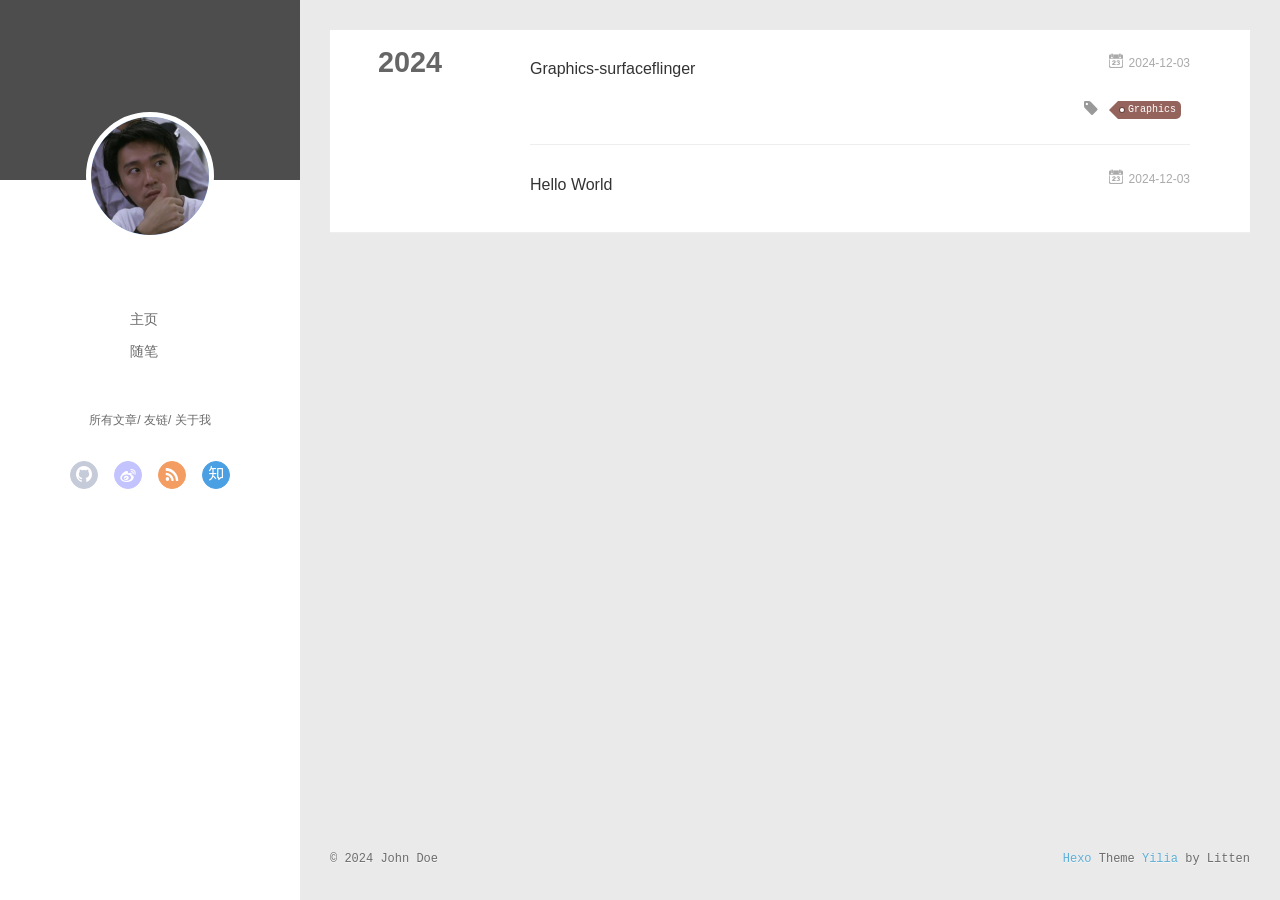
==== commit de9e0544: "Site updated: 2024-12-03 23:23:22" ====
--- a/archives/index.html
+++ b/archives/index.html
@@ -162,6 +162,44 @@
           <a href="/archives/2024" class="archive-year">2024</a>
         </div>
         <div class="archives">
+    
+    <article class="archive-article archive-type-post">
+  <div class="archive-article-inner">
+    <header class="archive-article-header">
+      	<div class="article-meta">
+	      	<a href="/2024/12/03/Graphics-surfaceflinger/" class="archive-article-date">
+  	<time datetime="2024-12-03T15:10:05.000Z" itemprop="datePublished"><i class="icon-calendar icon"></i>2024-12-03</time>
+</a>
+        </div>
+    	 
+  
+    <h1 itemprop="name">
+      <a class="archive-article-title" href="/2024/12/03/Graphics-surfaceflinger/">Graphics-surfaceflinger</a>
+    </h1>
+  
+
+        <div class="article-info info-on-right">
+          
+	<div class="article-tag tagcloud">
+		<i class="icon-price-tags icon"></i>
+		<ul class="article-tag-list">
+			 
+        		<li class="article-tag-list-item">
+        			<a href="javascript:void(0)" class="js-tag article-tag-list-link color4">Graphics</a>
+        		</li>
+      		
+		</ul>
+	</div>
+
+          
+
+        </div>
+        <div class="clearfix"></div>
+    </header>
+  </div>
+</article>
+  
+    
     
     <article class="archive-article archive-type-post">
   <div class="archive-article-inner">
@@ -284,6 +322,10 @@
             <input type="checkbox" q-on="click:toggleTag(e)" q-attr="checked:showTags">
           </label>
           <ul class="article-tag-list" q-show="showTags">
+             
+              <li class="article-tag-list-item">
+                <a href="javascript:void(0)" class="js-tag color4">Graphics</a>
+              </li>
             
             <div class="clearfix"></div>
           </ul>
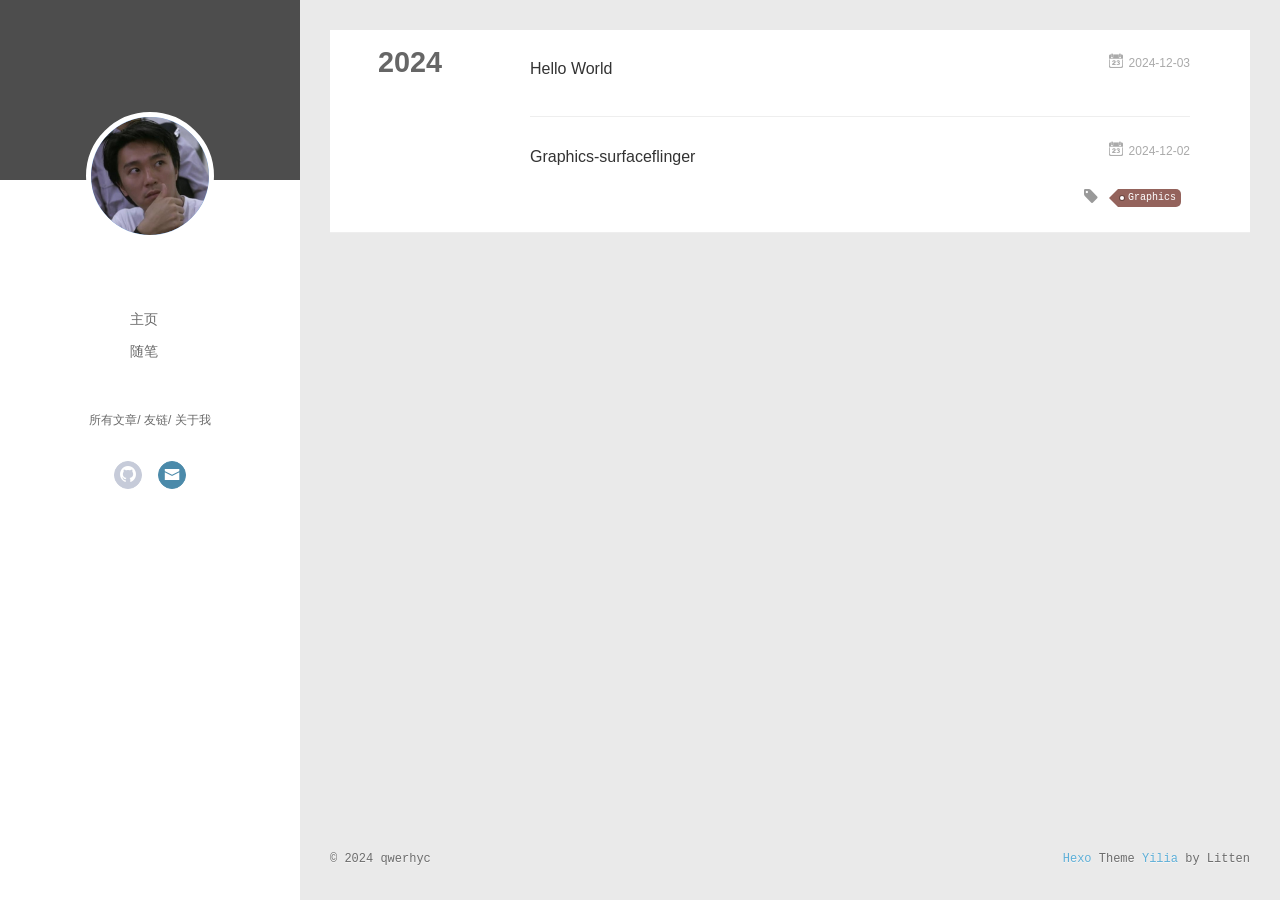
==== commit 1cfc0998: "Site updated: 2024-12-05 19:37:59" ====
--- a/archives/index.html
+++ b/archives/index.html
@@ -6,20 +6,22 @@
   <meta name="renderer" content="webkit">
   <meta http-equiv="X-UA-Compatible" content="IE=edge" >
   <link rel="dns-prefetch" href="http://example.com">
-  <title>Archives | Hexo</title>
+  <title>Archives | qwerhyc的笔记</title>
   <meta name="viewport" content="width=device-width, initial-scale=1, maximum-scale=1">
-  <meta property="og:type" content="website">
-<meta property="og:title" content="Hexo">
+  <meta name="description" content="奥里给！！">
+<meta property="og:type" content="website">
+<meta property="og:title" content="qwerhyc的笔记">
 <meta property="og:url" content="http://example.com/archives/index.html">
-<meta property="og:site_name" content="Hexo">
+<meta property="og:site_name" content="qwerhyc的笔记">
+<meta property="og:description" content="奥里给！！">
 <meta property="og:locale" content="en_US">
-<meta property="article:author" content="John Doe">
+<meta property="article:author" content="qwerhyc">
 <meta name="twitter:card" content="summary">
   
-    <link rel="alternative" href="/atom.xml" title="Hexo" type="application/atom+xml">
-  
-  
-    <link rel="icon" href="/favicon.png">
+    <link rel="alternative" href="/atom.xml" title="qwerhyc的笔记" type="application/atom+xml">
+  
+  
+    <link rel="icon" href="/assets/favicon.jpg">
   
   <link rel="stylesheet" type="text/css" href="/./main.0cf68a.css">
   <style type="text/css">
@@ -43,7 +45,7 @@
 <div class="intrude-less">
 	<header id="header" class="inner">
 		<a href="/" class="profilepic">
-			<img src="/img/zhou.jpg" class="js-avatar">
+			<img src="/assets/zhou.jpg" class="js-avatar">
 		</a>
 		<hgroup>
 		  <h1 class="header-author"><a href="/"></a></h1>
@@ -55,7 +57,7 @@
 			
 				<li><a href="/">主页</a></li>
 	        
-				<li><a href="/tags/%E9%9A%8F%E7%AC%94/">随笔</a></li>
+				<li><a href="/">随笔</a></li>
 	        
 			</ul>
 		</nav>
@@ -77,13 +79,9 @@
 		<nav class="header-nav">
 			<div class="social">
 				
-					<a class="github" target="_blank" href="#" title="github"><i class="icon-github"></i></a>
+					<a class="github" target="_blank" href="https://github.com/qwerhyc" title="github"><i class="icon-github"></i></a>
 		        
-					<a class="weibo" target="_blank" href="#" title="weibo"><i class="icon-weibo"></i></a>
-		        
-					<a class="rss" target="_blank" href="#" title="rss"><i class="icon-rss"></i></a>
-		        
-					<a class="zhihu" target="_blank" href="#" title="zhihu"><i class="icon-zhihu"></i></a>
+					<a class="mail" target="_blank" href="https://mail.163.com/" title="mail"><i class="icon-mail"></i></a>
 		        
 			</div>
 		</nav>
@@ -101,7 +99,7 @@
 	<div class="intrude-less">
 		<header id="header" class="inner">
 			<div class="profilepic">
-				<img src="/img/zhou.jpg" class="js-avatar">
+				<img src="/assets/zhou.jpg" class="js-avatar">
 			</div>
 			<hgroup>
 			  <h1 class="header-author js-header-author"></h1>
@@ -118,13 +116,9 @@
 			<nav class="header-nav">
 				<div class="social">
 					
-						<a class="github" target="_blank" href="#" title="github"><i class="icon-github"></i></a>
+						<a class="github" target="_blank" href="https://github.com/qwerhyc" title="github"><i class="icon-github"></i></a>
 			        
-						<a class="weibo" target="_blank" href="#" title="weibo"><i class="icon-weibo"></i></a>
-			        
-						<a class="rss" target="_blank" href="#" title="rss"><i class="icon-rss"></i></a>
-			        
-						<a class="zhihu" target="_blank" href="#" title="zhihu"><i class="icon-zhihu"></i></a>
+						<a class="mail" target="_blank" href="https://mail.163.com/" title="mail"><i class="icon-mail"></i></a>
 			        
 				</div>
 			</nav>
@@ -135,7 +129,7 @@
 				
 					<li style="width: 50%"><a href="/">主页</a></li>
 		        
-					<li style="width: 50%"><a href="/tags/%E9%9A%8F%E7%AC%94/">随笔</a></li>
+					<li style="width: 50%"><a href="/">随笔</a></li>
 		        
 				</ul>
 			</nav>
@@ -167,14 +161,41 @@
   <div class="archive-article-inner">
     <header class="archive-article-header">
       	<div class="article-meta">
-	      	<a href="/2024/12/03/Graphics-surfaceflinger/" class="archive-article-date">
-  	<time datetime="2024-12-03T15:10:05.000Z" itemprop="datePublished"><i class="icon-calendar icon"></i>2024-12-03</time>
+	      	<a href="/2024/12/03/hello-world/" class="archive-article-date">
+  	<time datetime="2024-12-03T14:15:52.408Z" itemprop="datePublished"><i class="icon-calendar icon"></i>2024-12-03</time>
 </a>
         </div>
     	 
   
     <h1 itemprop="name">
-      <a class="archive-article-title" href="/2024/12/03/Graphics-surfaceflinger/">Graphics-surfaceflinger</a>
+      <a class="archive-article-title" href="/2024/12/03/hello-world/">Hello World</a>
+    </h1>
+  
+
+        <div class="article-info info-on-right">
+          
+          
+
+        </div>
+        <div class="clearfix"></div>
+    </header>
+  </div>
+</article>
+  
+    
+    
+    <article class="archive-article archive-type-post">
+  <div class="archive-article-inner">
+    <header class="archive-article-header">
+      	<div class="article-meta">
+	      	<a href="/2024/12/02/Graphics-surfaceflinger/" class="archive-article-date">
+  	<time datetime="2024-12-02T15:10:05.000Z" itemprop="datePublished"><i class="icon-calendar icon"></i>2024-12-02</time>
+</a>
+        </div>
+    	 
+  
+    <h1 itemprop="name">
+      <a class="archive-article-title" href="/2024/12/02/Graphics-surfaceflinger/">Graphics-surfaceflinger</a>
     </h1>
   
 
@@ -199,33 +220,6 @@
   </div>
 </article>
   
-    
-    
-    <article class="archive-article archive-type-post">
-  <div class="archive-article-inner">
-    <header class="archive-article-header">
-      	<div class="article-meta">
-	      	<a href="/2024/12/03/hello-world/" class="archive-article-date">
-  	<time datetime="2024-12-03T14:15:52.408Z" itemprop="datePublished"><i class="icon-calendar icon"></i>2024-12-03</time>
-</a>
-        </div>
-    	 
-  
-    <h1 itemprop="name">
-      <a class="archive-article-title" href="/2024/12/03/hello-world/">Hello World</a>
-    </h1>
-  
-
-        <div class="article-info info-on-right">
-          
-          
-
-        </div>
-        <div class="clearfix"></div>
-    </header>
-  </div>
-</article>
-  
   
     </div></section>
   
@@ -240,7 +234,7 @@
   <div class="outer">
     <div id="footer-info">
     	<div class="footer-left">
-    		&copy; 2024 John Doe
+    		&copy; 2024 qwerhyc
     	</div>
       	<div class="footer-right">
       		<a href="http://hexo.io/" target="_blank">Hexo</a>  Theme <a href="https://github.com/litten/hexo-theme-yilia" target="_blank">Yilia</a> by Litten
@@ -258,7 +252,7 @@
 		isTag: false,
 		isCategory: false,
 		open_in_new: false,
-		toc_hide_index: true,
+		toc_hide_index: false,
 		root: "/",
 		innerArchive: true,
 		showTags: false
@@ -376,27 +370,23 @@
         <ul class="search-ul">
           
             <li class="search-li">
-              <a href="http://localhost:4000/" target="_blank" class="search-title"><i class="icon-quo-left icon"></i>友情链接1</a>
+              <a href="https://cs.android.com/android/platform/superproject/main?hl=zh-cn" target="_blank" class="search-title"><i class="icon-quo-left icon"></i>aosp</a>
             </li>
           
             <li class="search-li">
-              <a href="http://localhost:4000/" target="_blank" class="search-title"><i class="icon-quo-left icon"></i>友情链接2</a>
+              <a href="http://ahaoframework.tech/" target="_blank" class="search-title"><i class="icon-quo-left icon"></i>ahaoframework</a>
             </li>
           
             <li class="search-li">
-              <a href="http://localhost:4000/" target="_blank" class="search-title"><i class="icon-quo-left icon"></i>友情链接3</a>
+              <a href="https://blog.csdn.net/hexiaolong2009/article/details/99225637?spm=1001.2014.3001.5506" target="_blank" class="search-title"><i class="icon-quo-left icon"></i>csdn</a>
             </li>
           
             <li class="search-li">
-              <a href="http://localhost:4000/" target="_blank" class="search-title"><i class="icon-quo-left icon"></i>友情链接4</a>
+              <a href="https://juejin.cn/post/6844904013914374152" target="_blank" class="search-title"><i class="icon-quo-left icon"></i>juejin</a>
             </li>
           
             <li class="search-li">
-              <a href="http://localhost:4000/" target="_blank" class="search-title"><i class="icon-quo-left icon"></i>友情链接5</a>
-            </li>
-          
-            <li class="search-li">
-              <a href="http://localhost:4000/" target="_blank" class="search-title"><i class="icon-quo-left icon"></i>友情链接6</a>
+              <a href="https://www.jianshu.com/p/f41f98a40455" target="_blank" class="search-title"><i class="icon-quo-left icon"></i>jianshu</a>
             </li>
           
         </ul>
@@ -407,7 +397,7 @@
     
     	<section class="tools-section tools-section-me" q-show="aboutme">
   	  	
-  	  		<div class="aboutme-wrap" id="js-aboutme">很惭愧&lt;br&gt;&lt;br&gt;只做了一点微小的工作&lt;br&gt;谢谢大家</div>
+  	  		<div class="aboutme-wrap" id="js-aboutme">每天进步一点点&lt;br&gt;&lt;br&gt;奥力给！！</div>
   	  	
     	</section>
     
